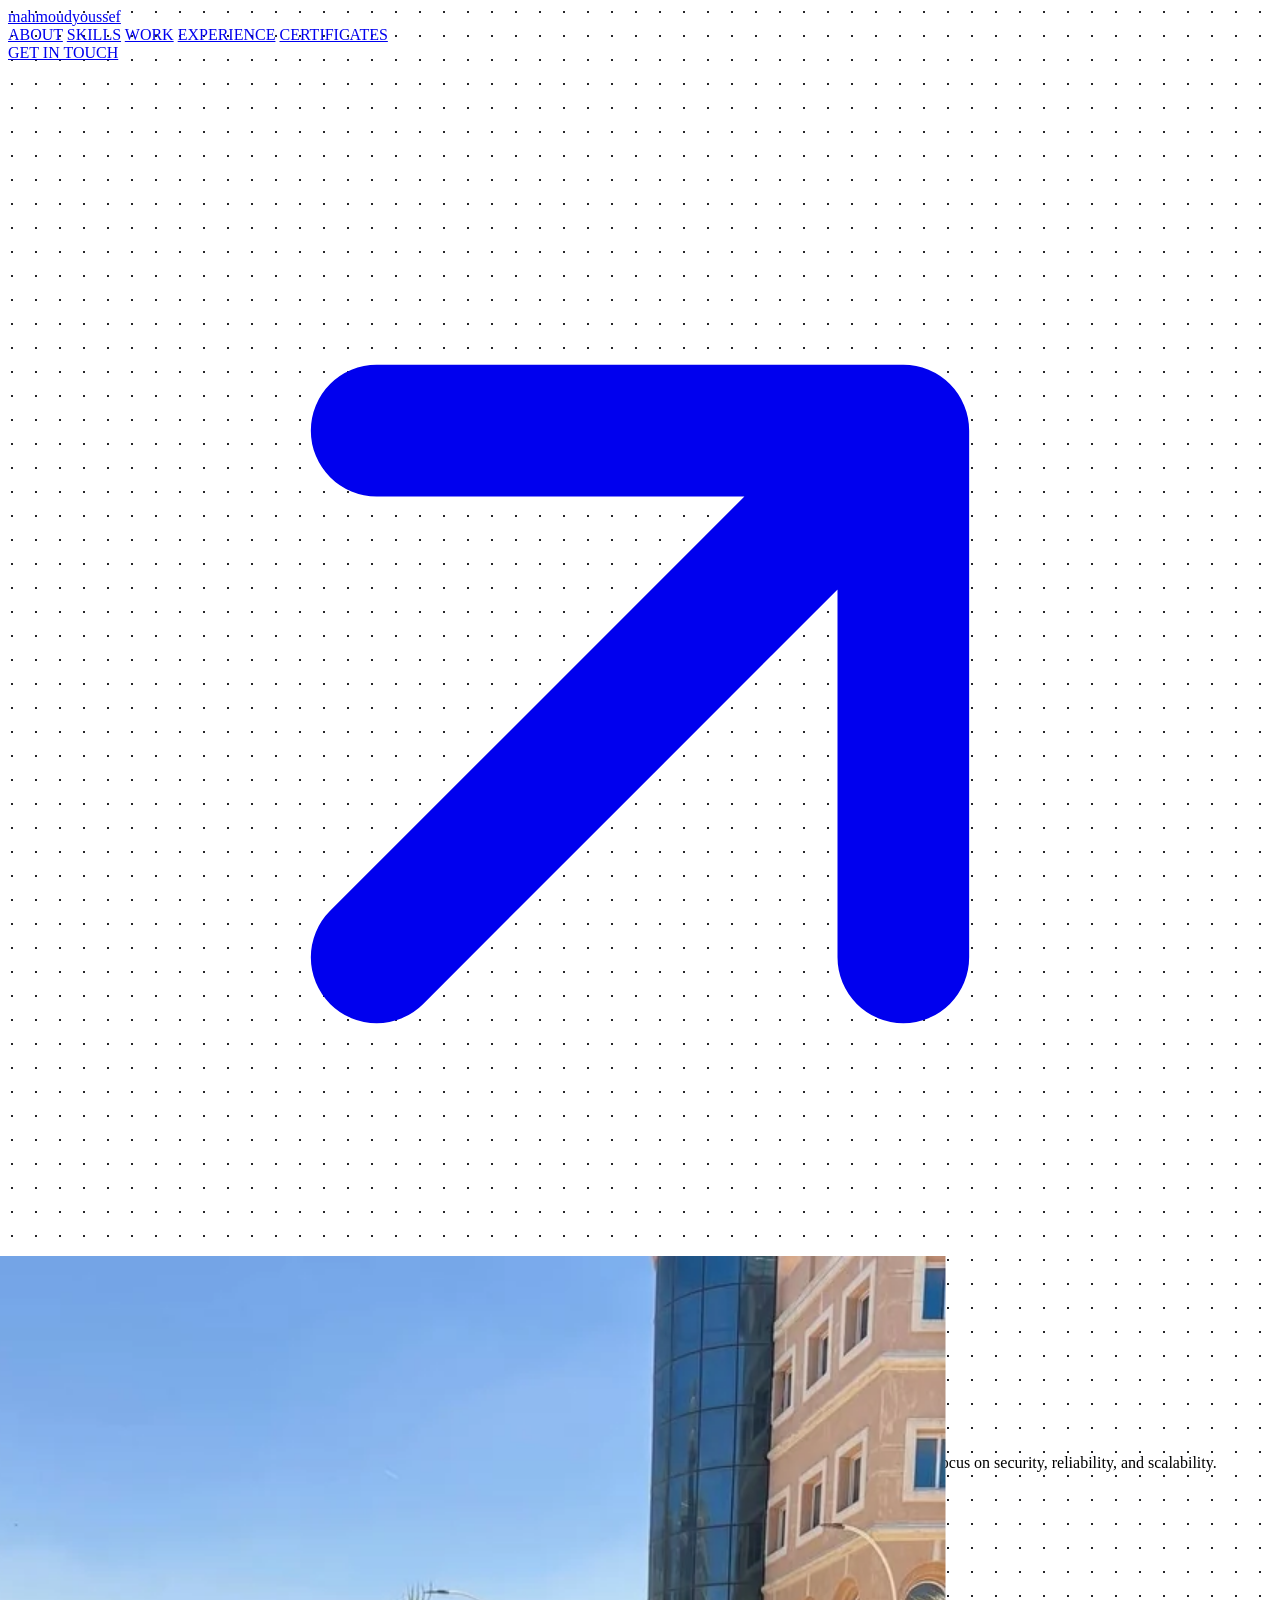
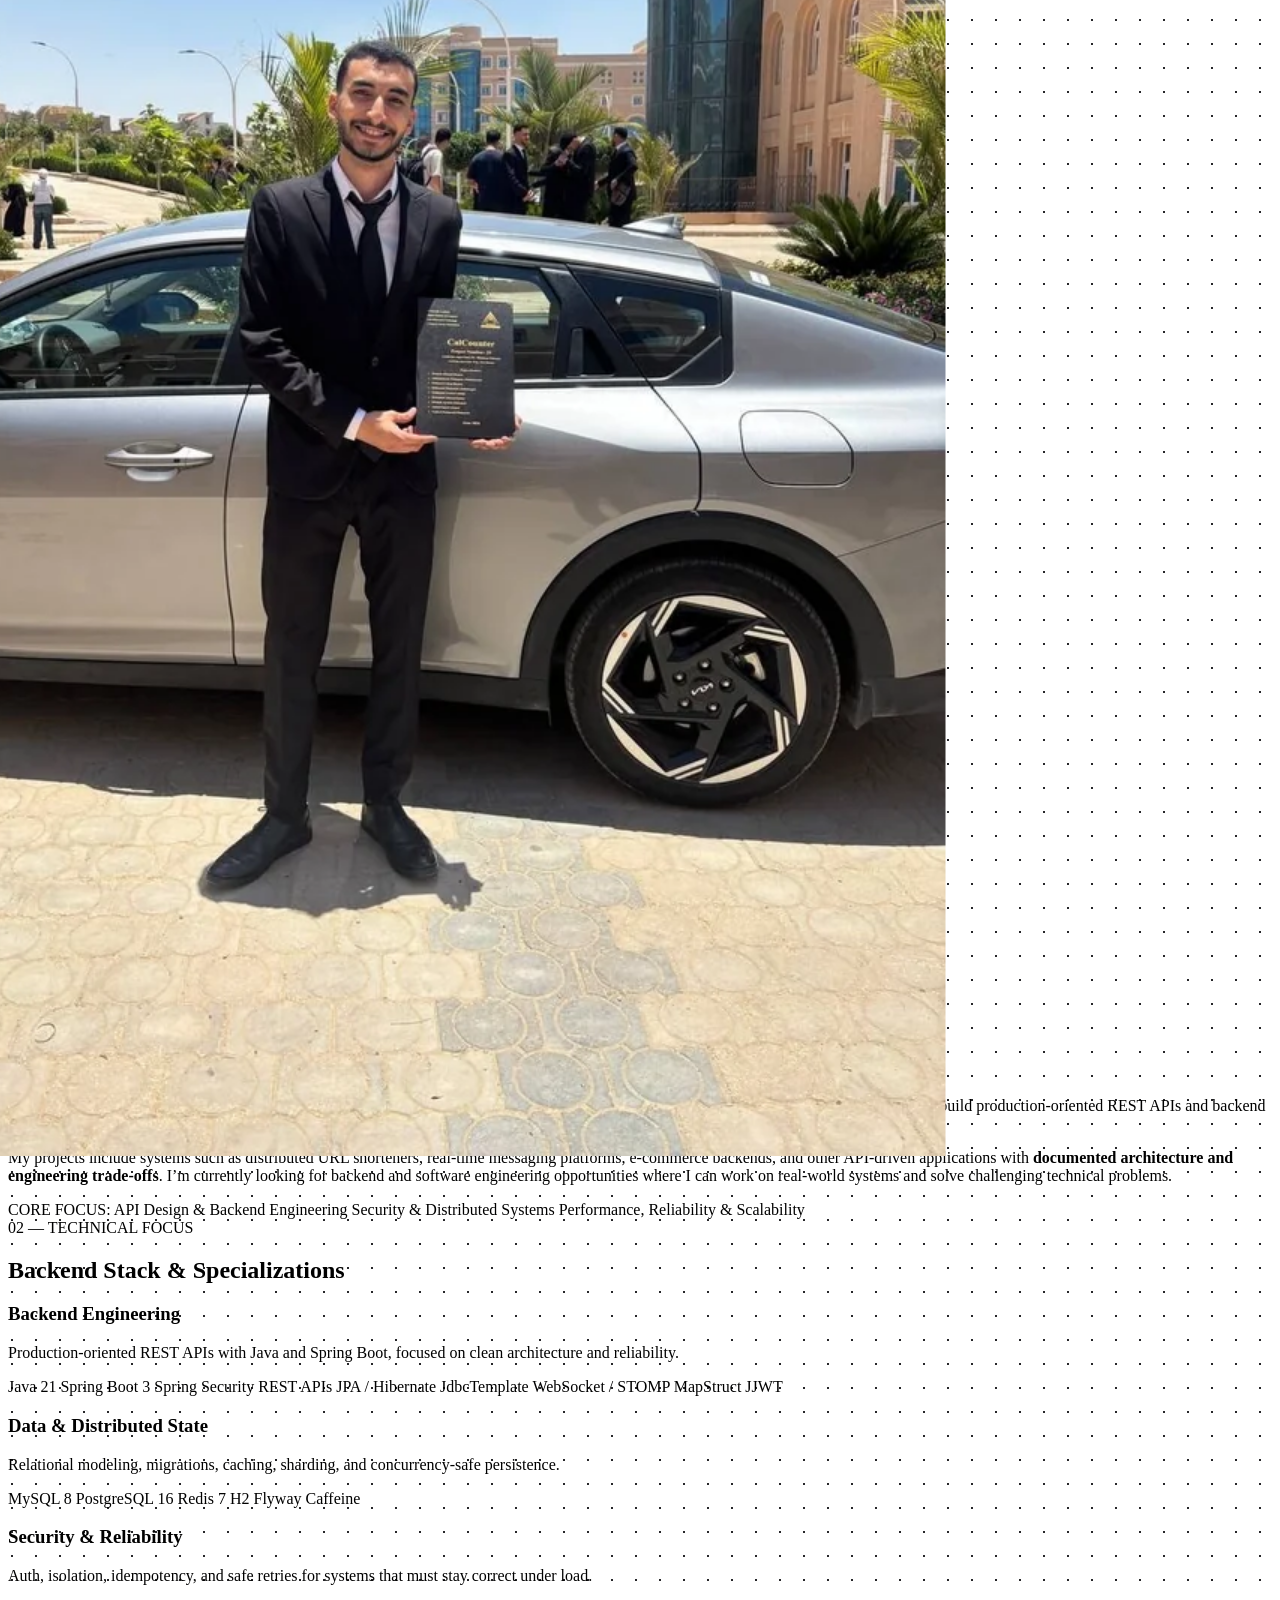
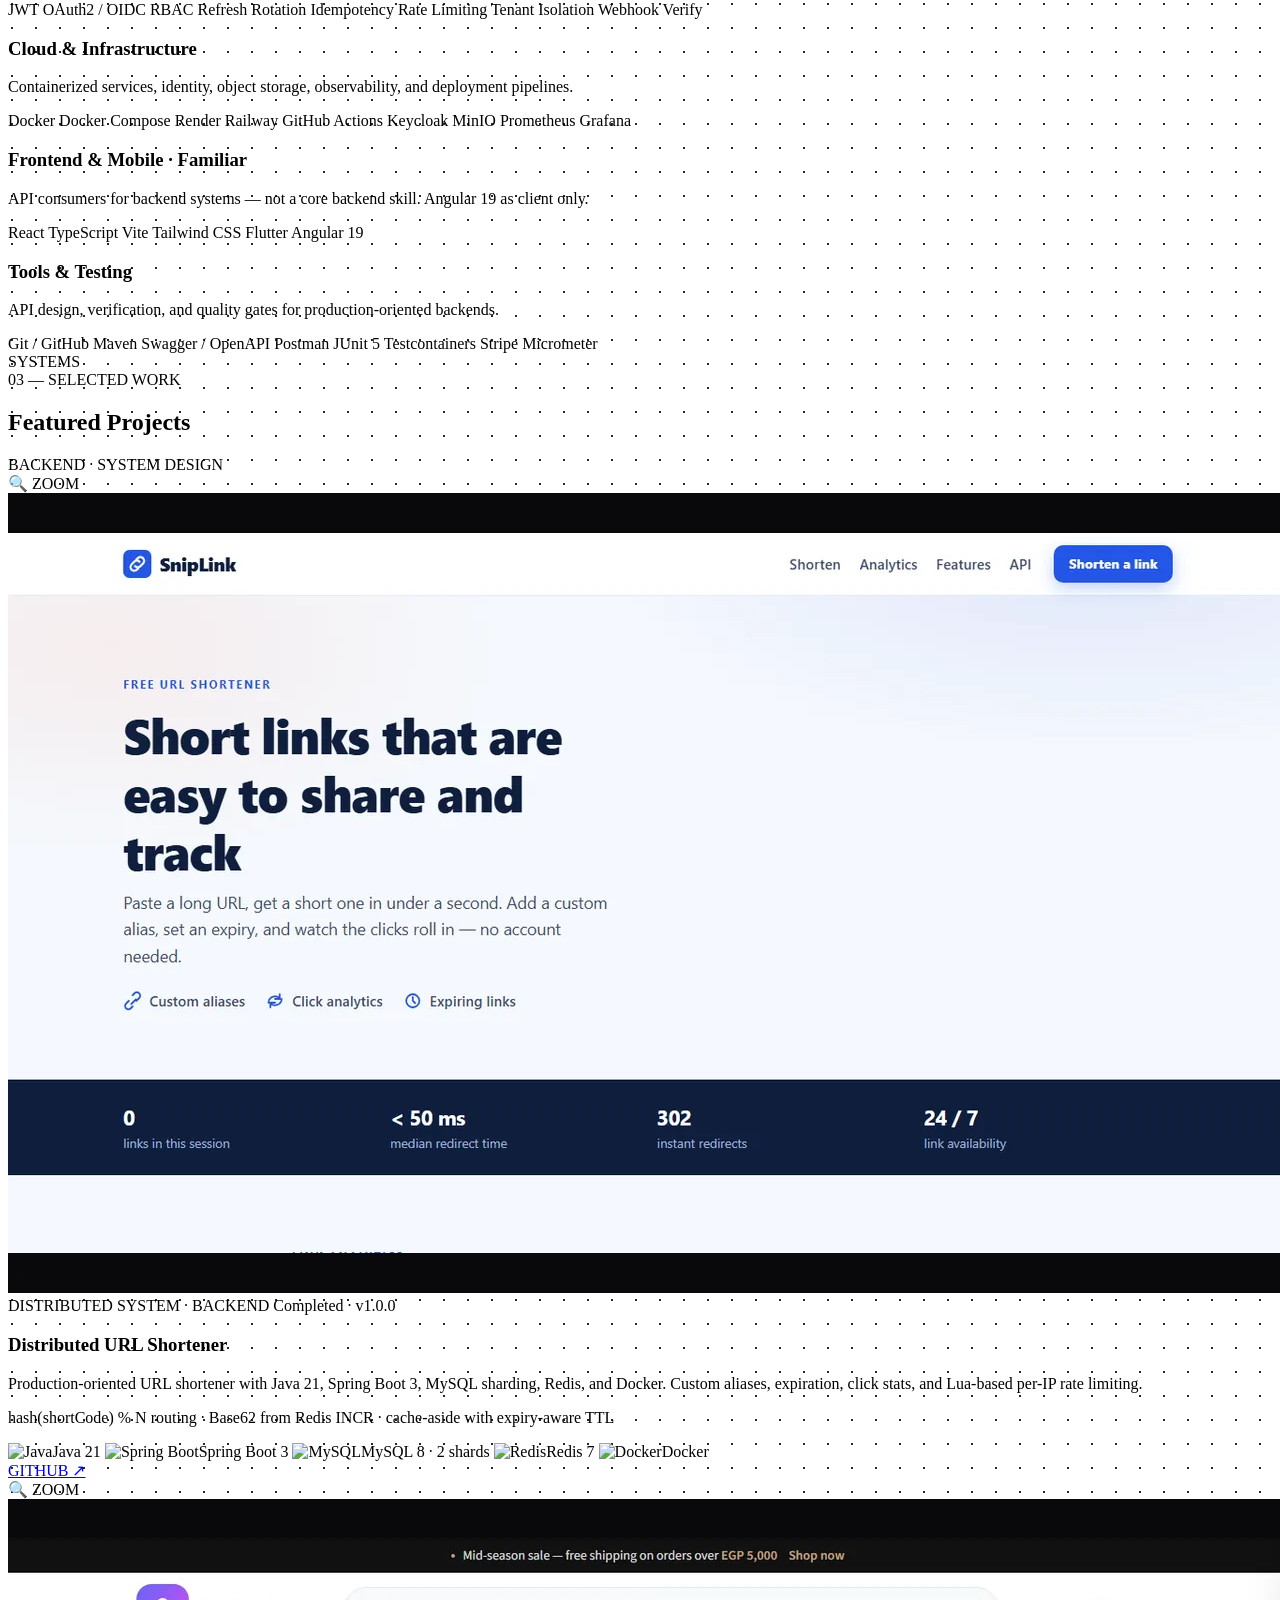
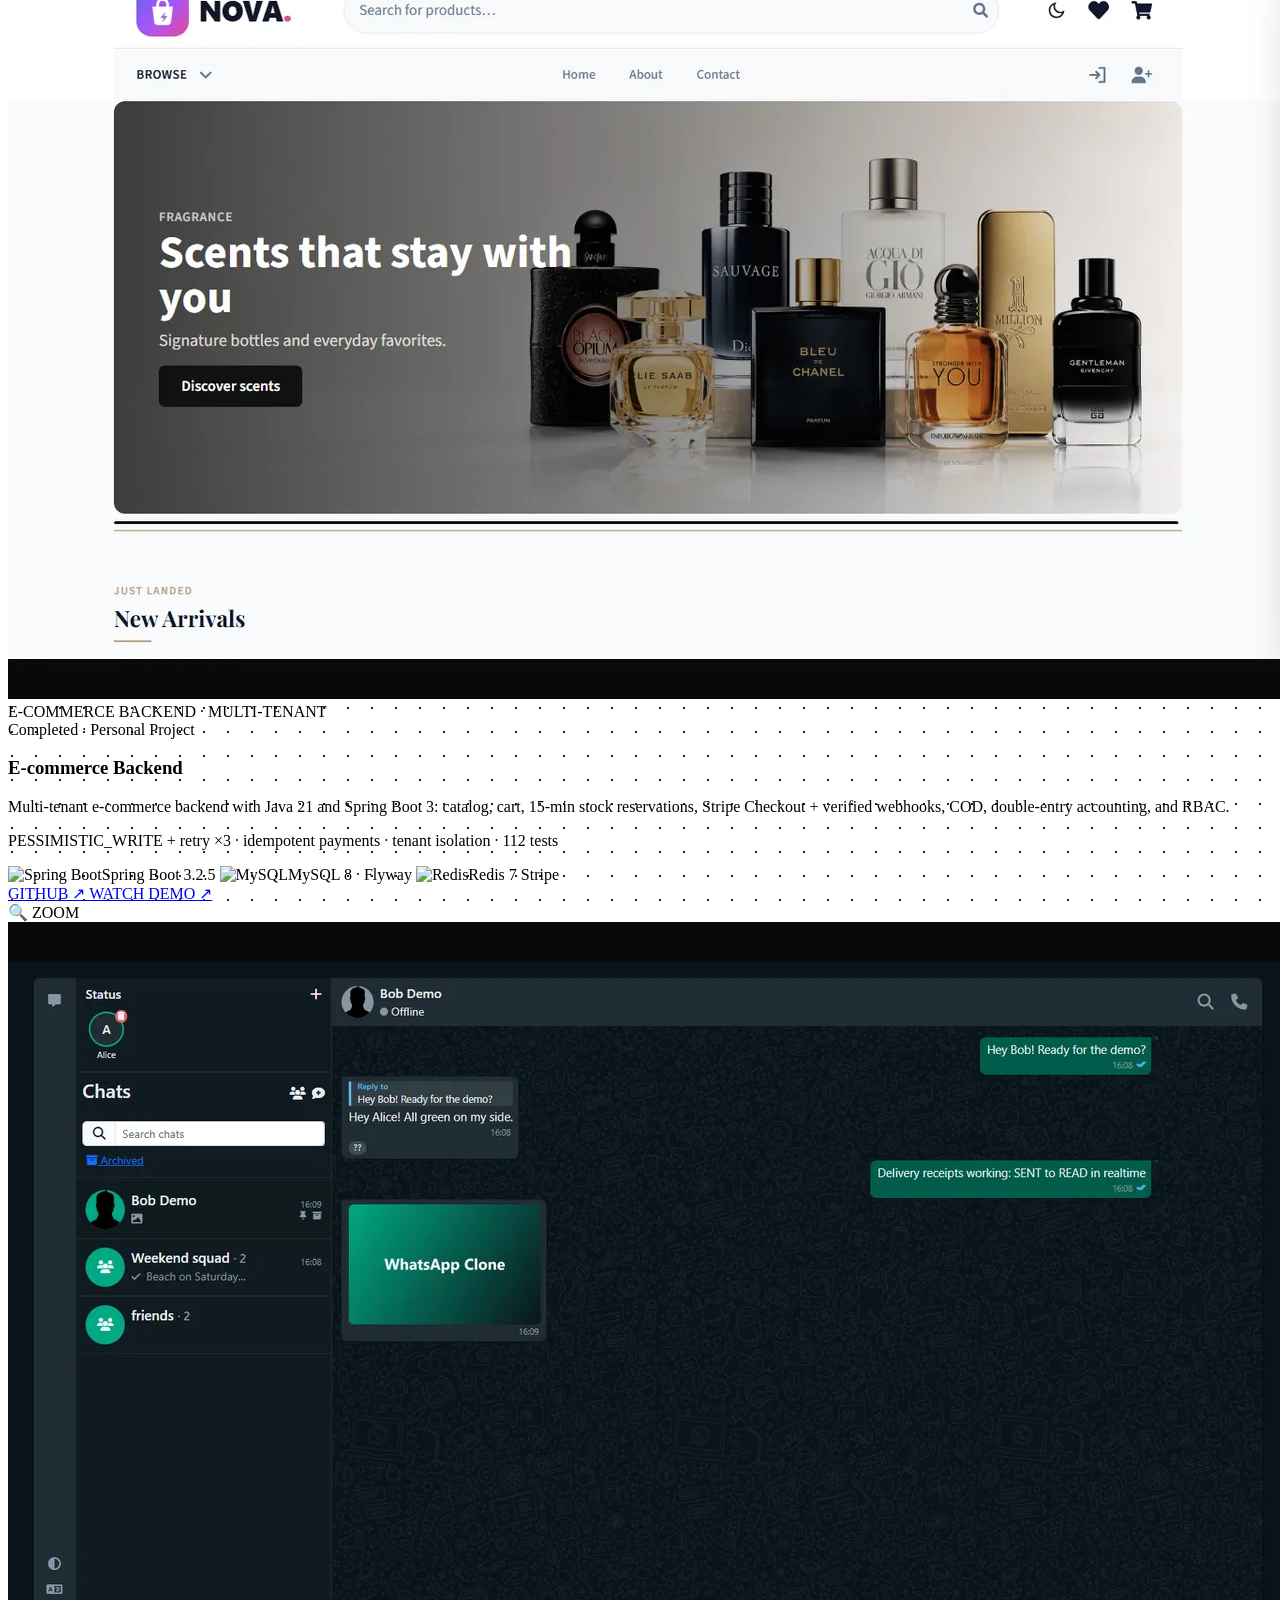
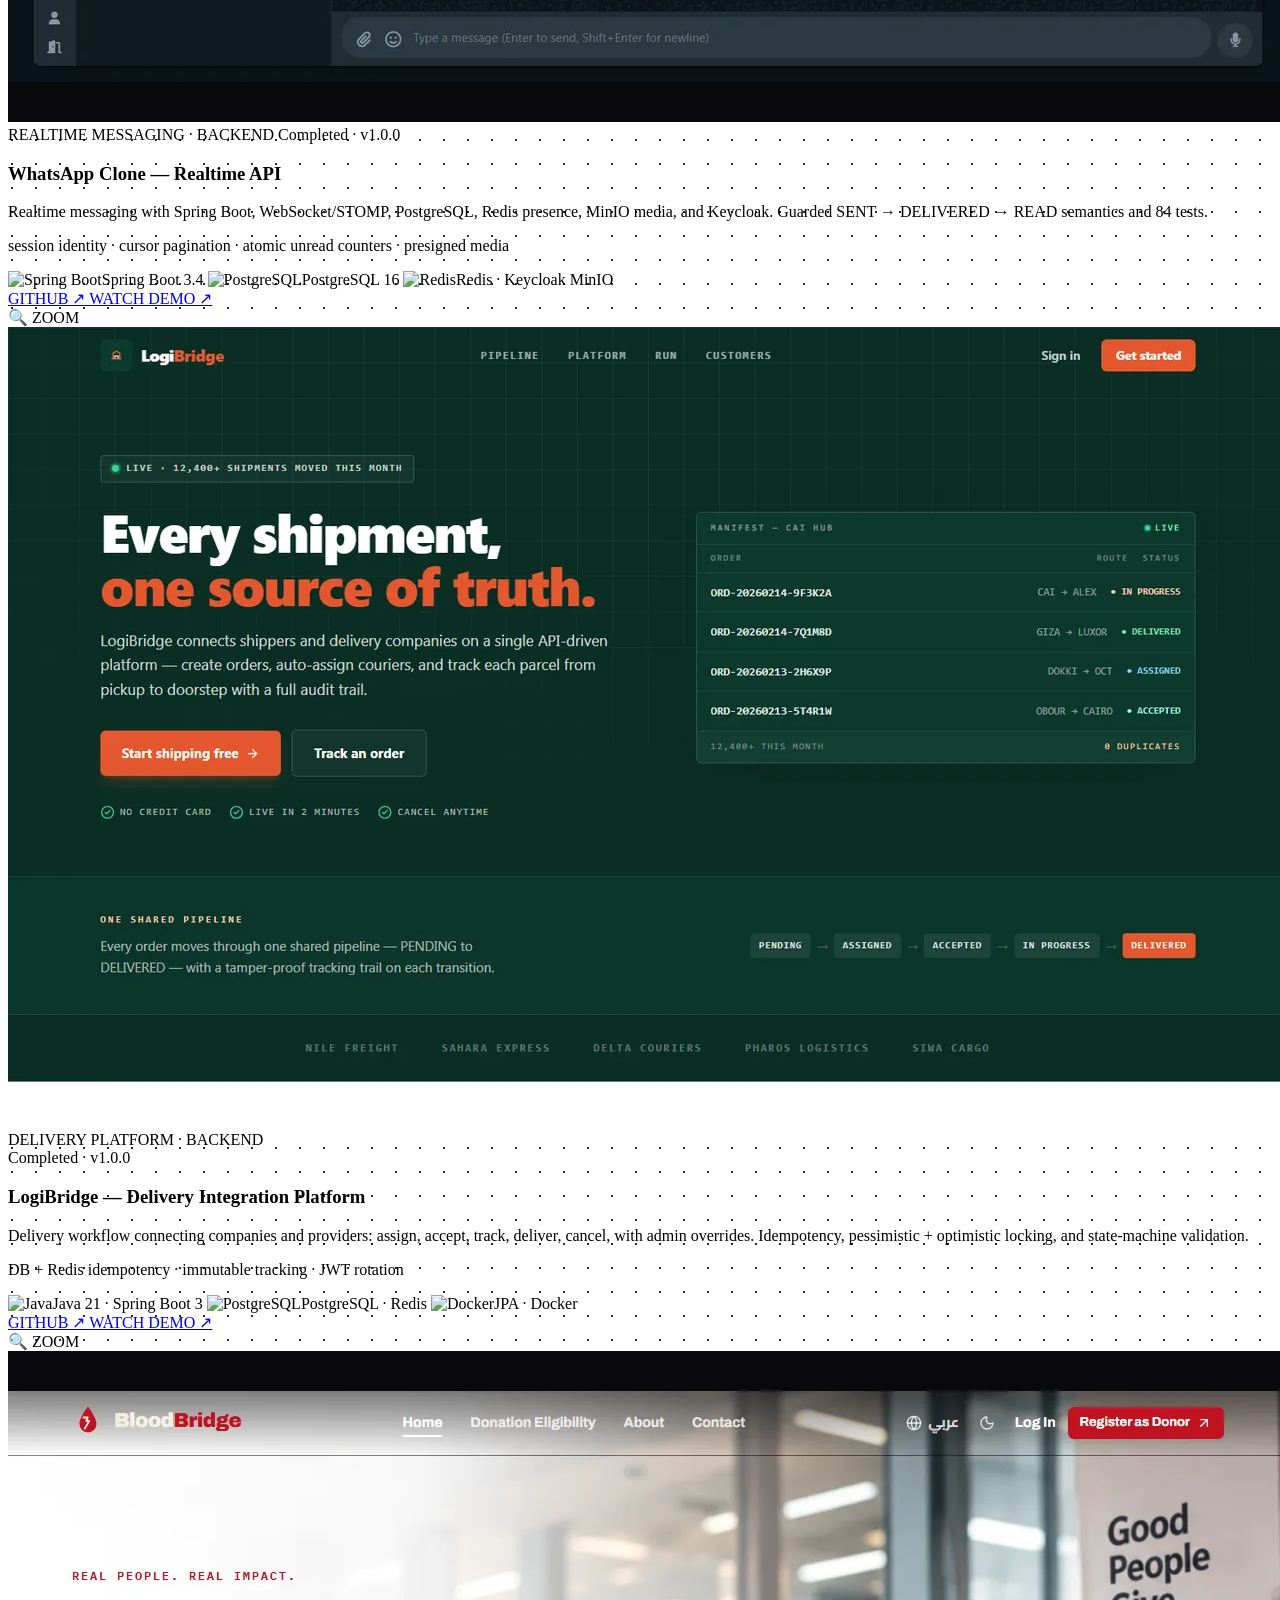
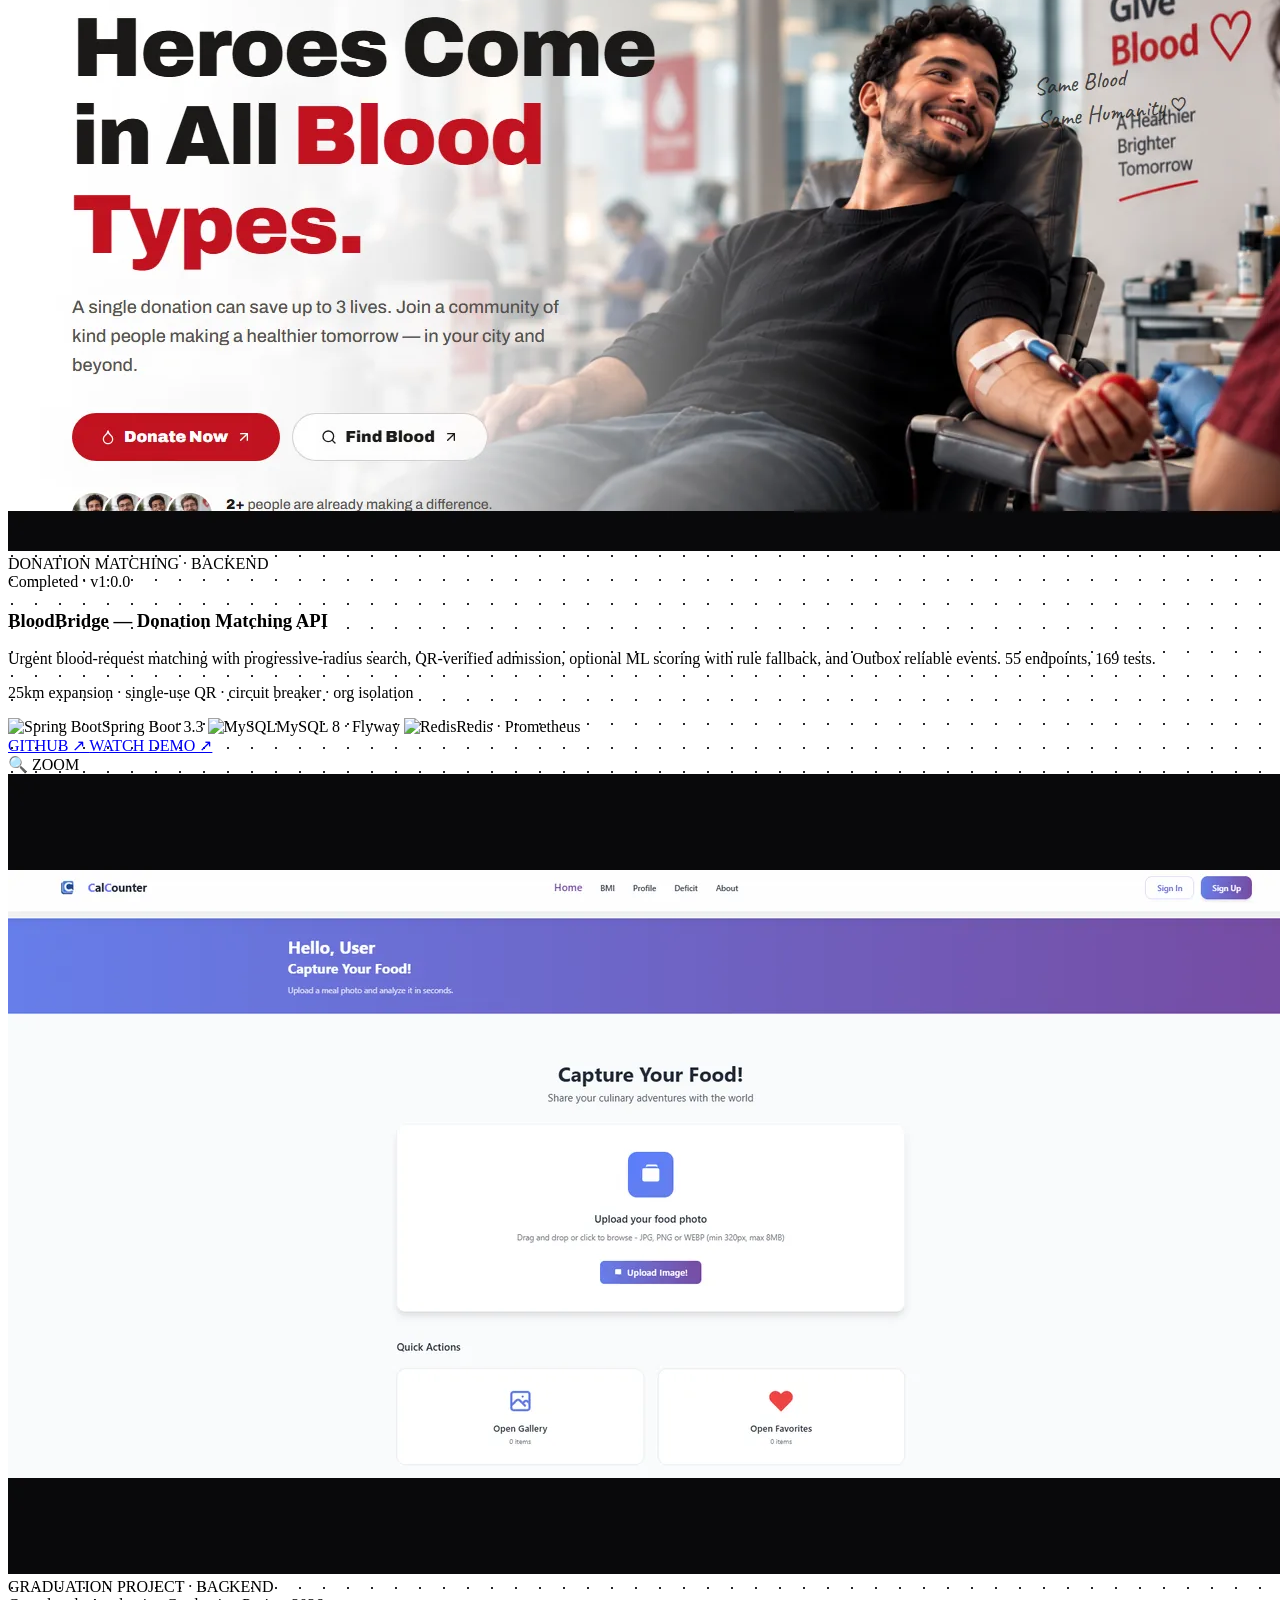
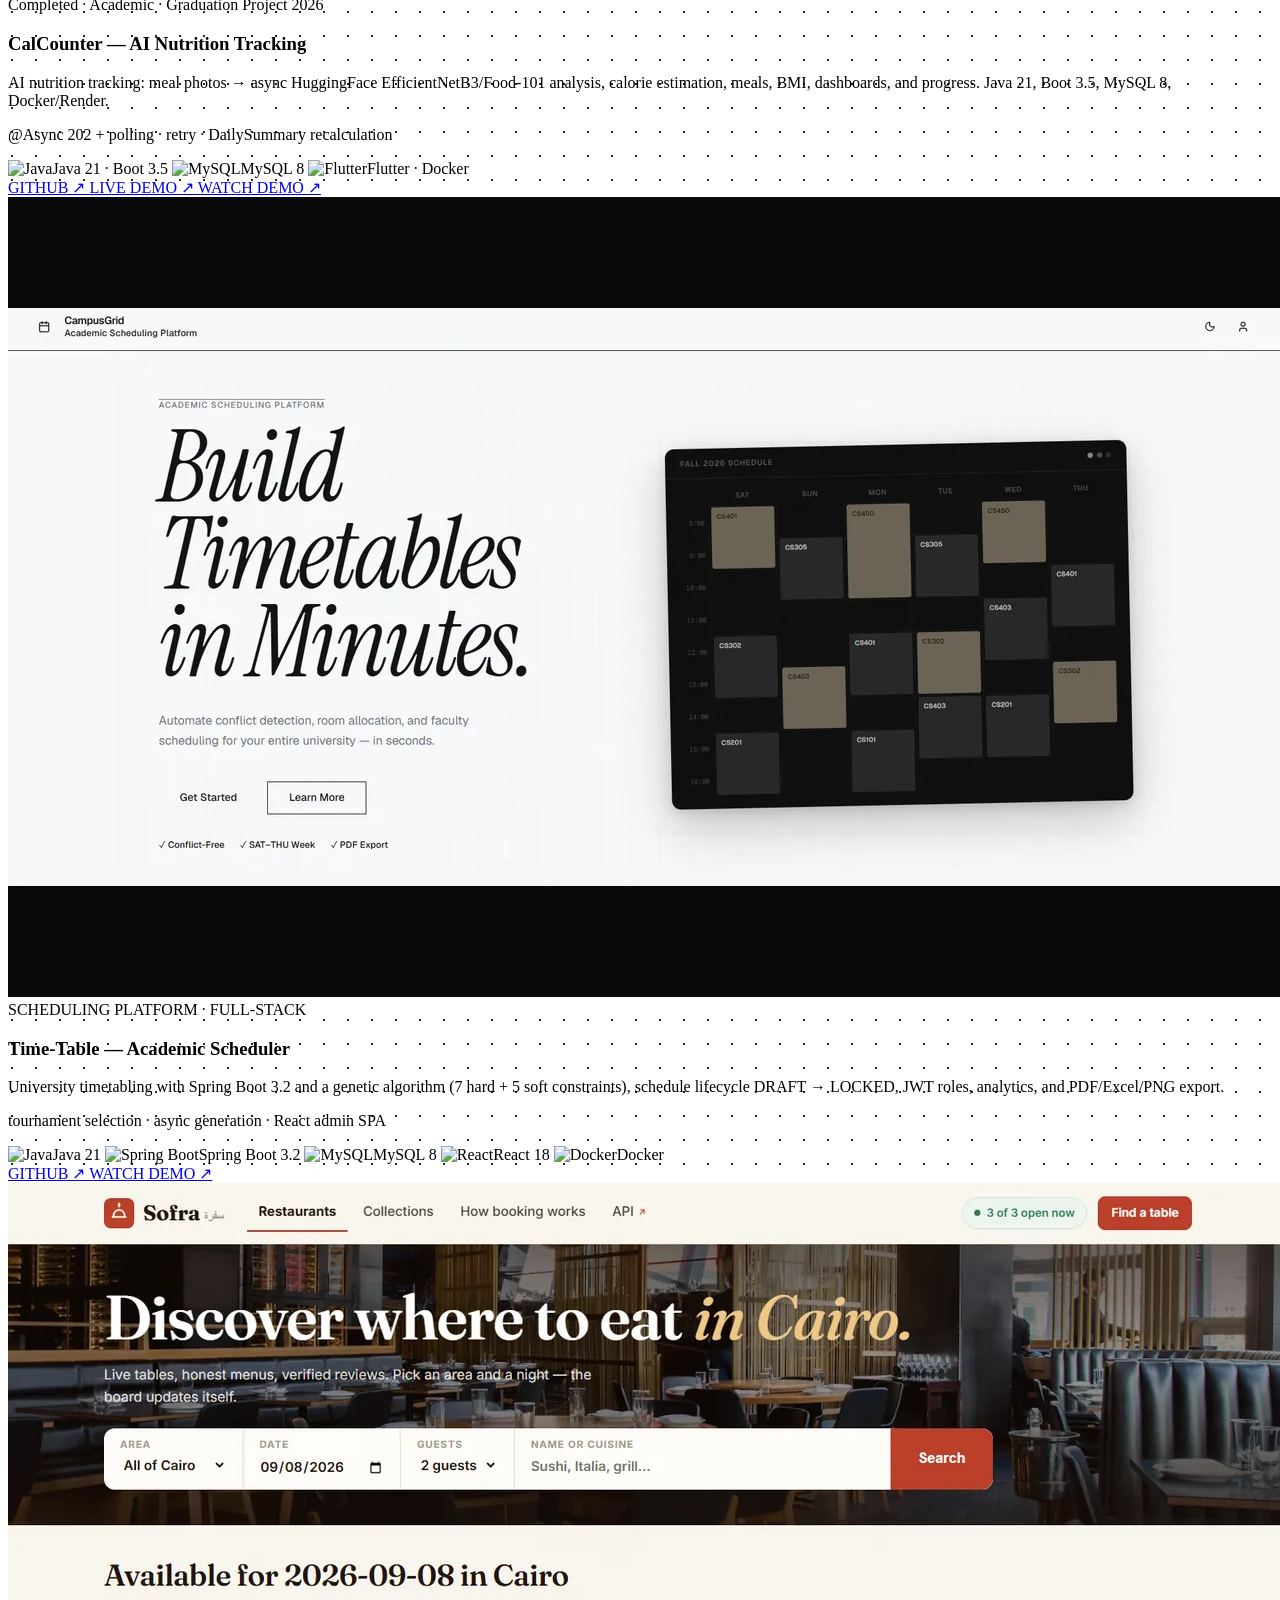
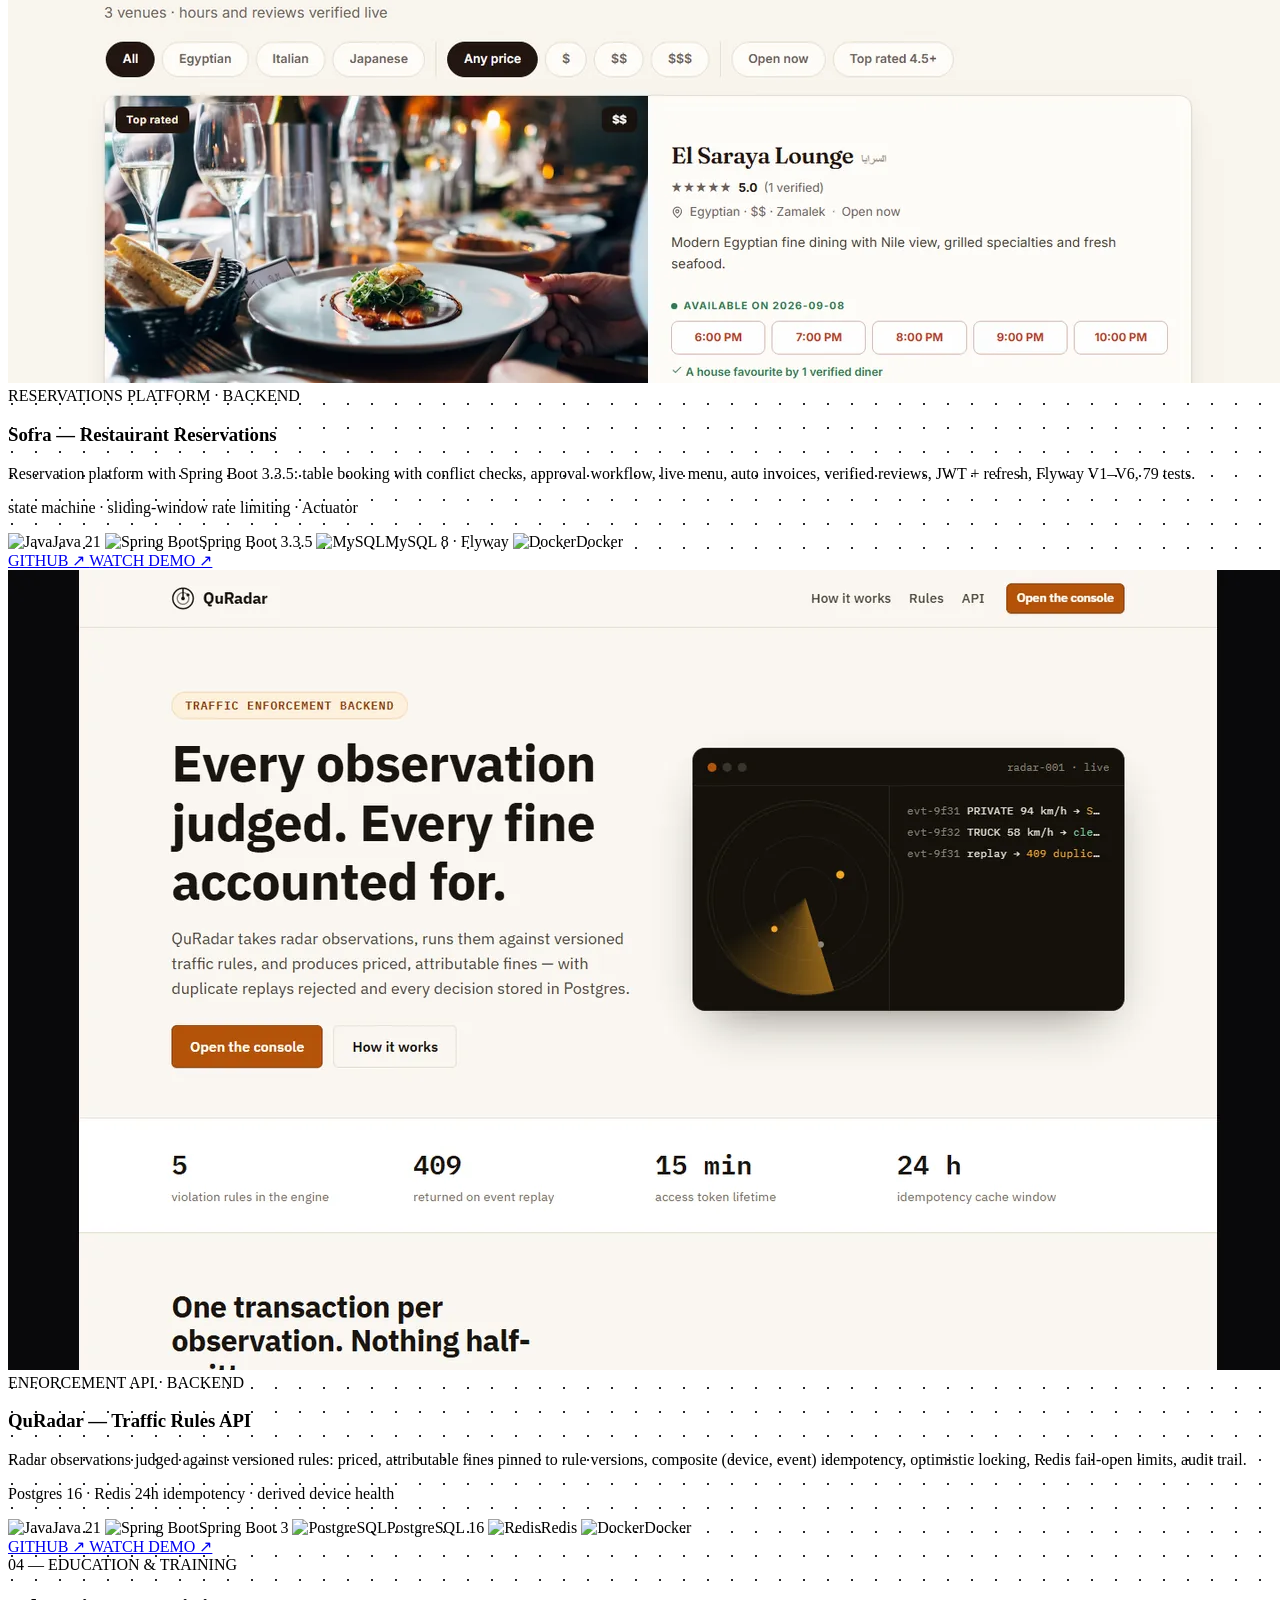
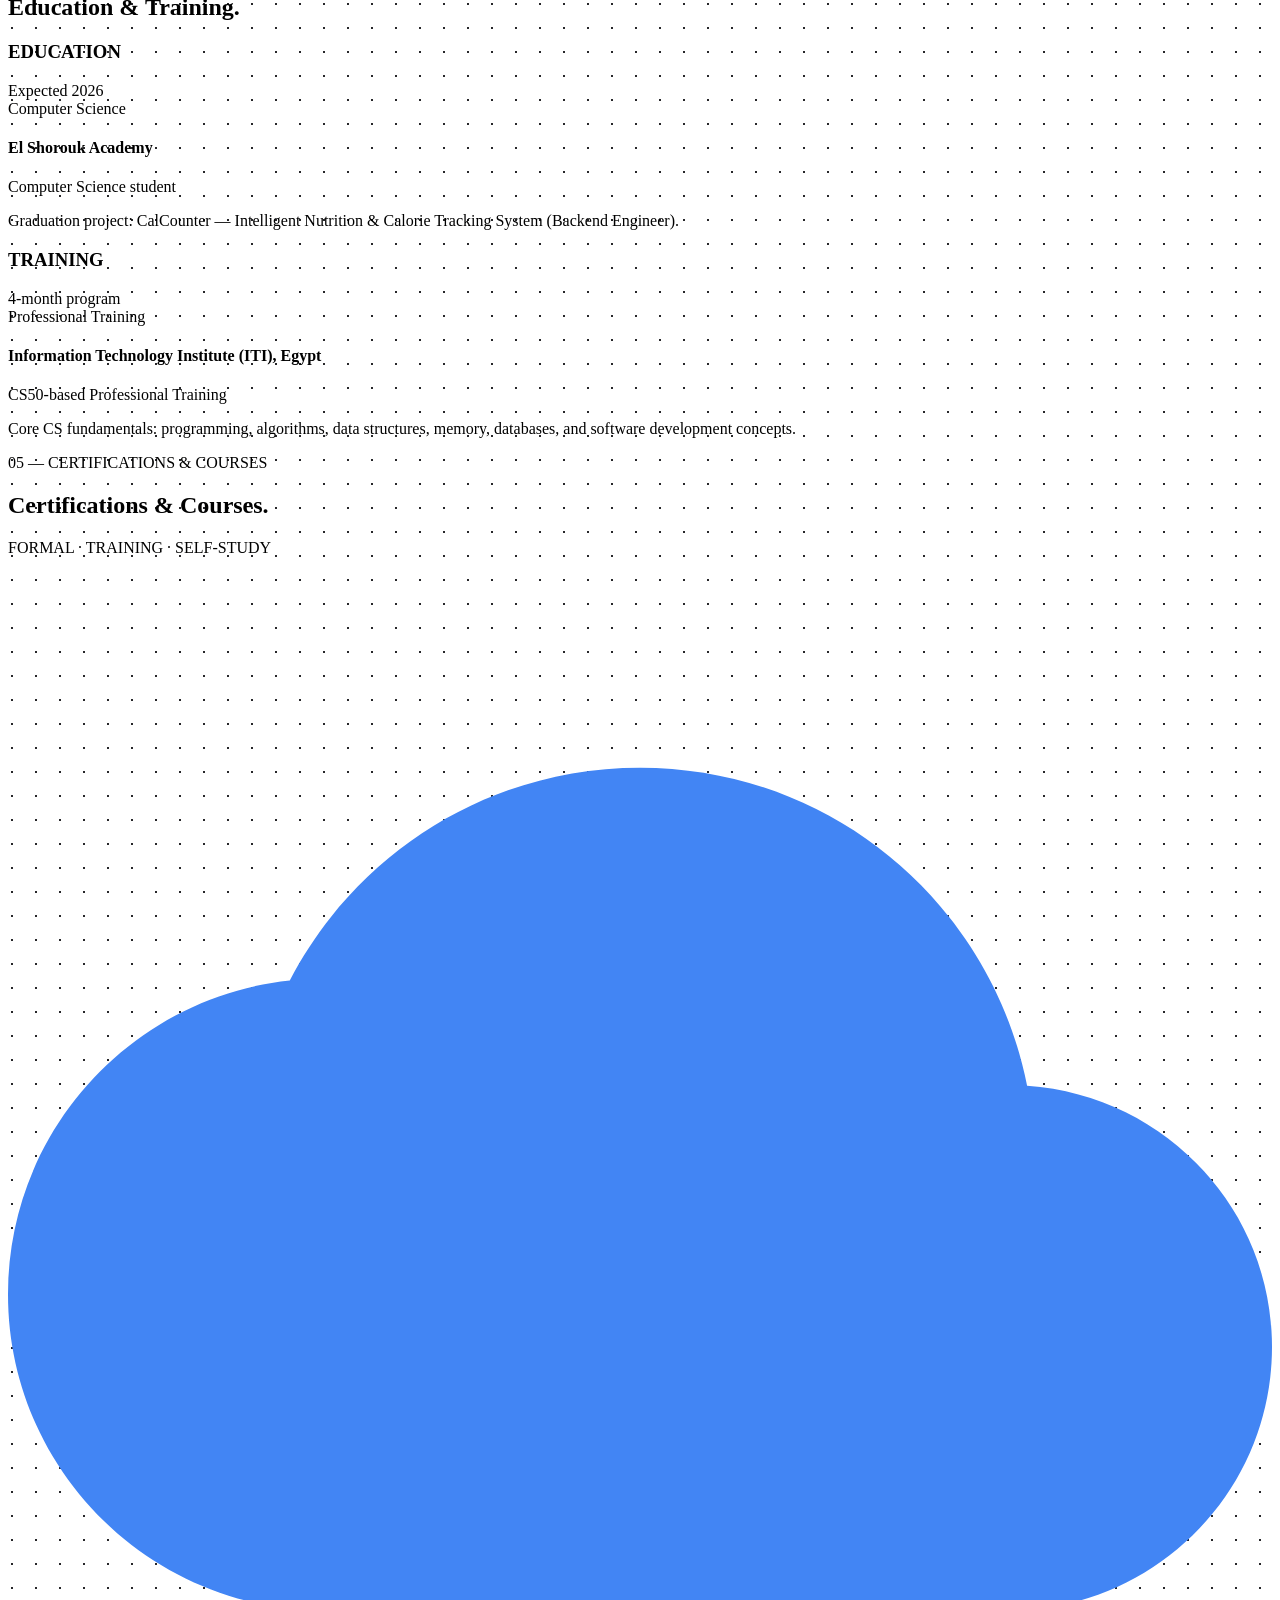
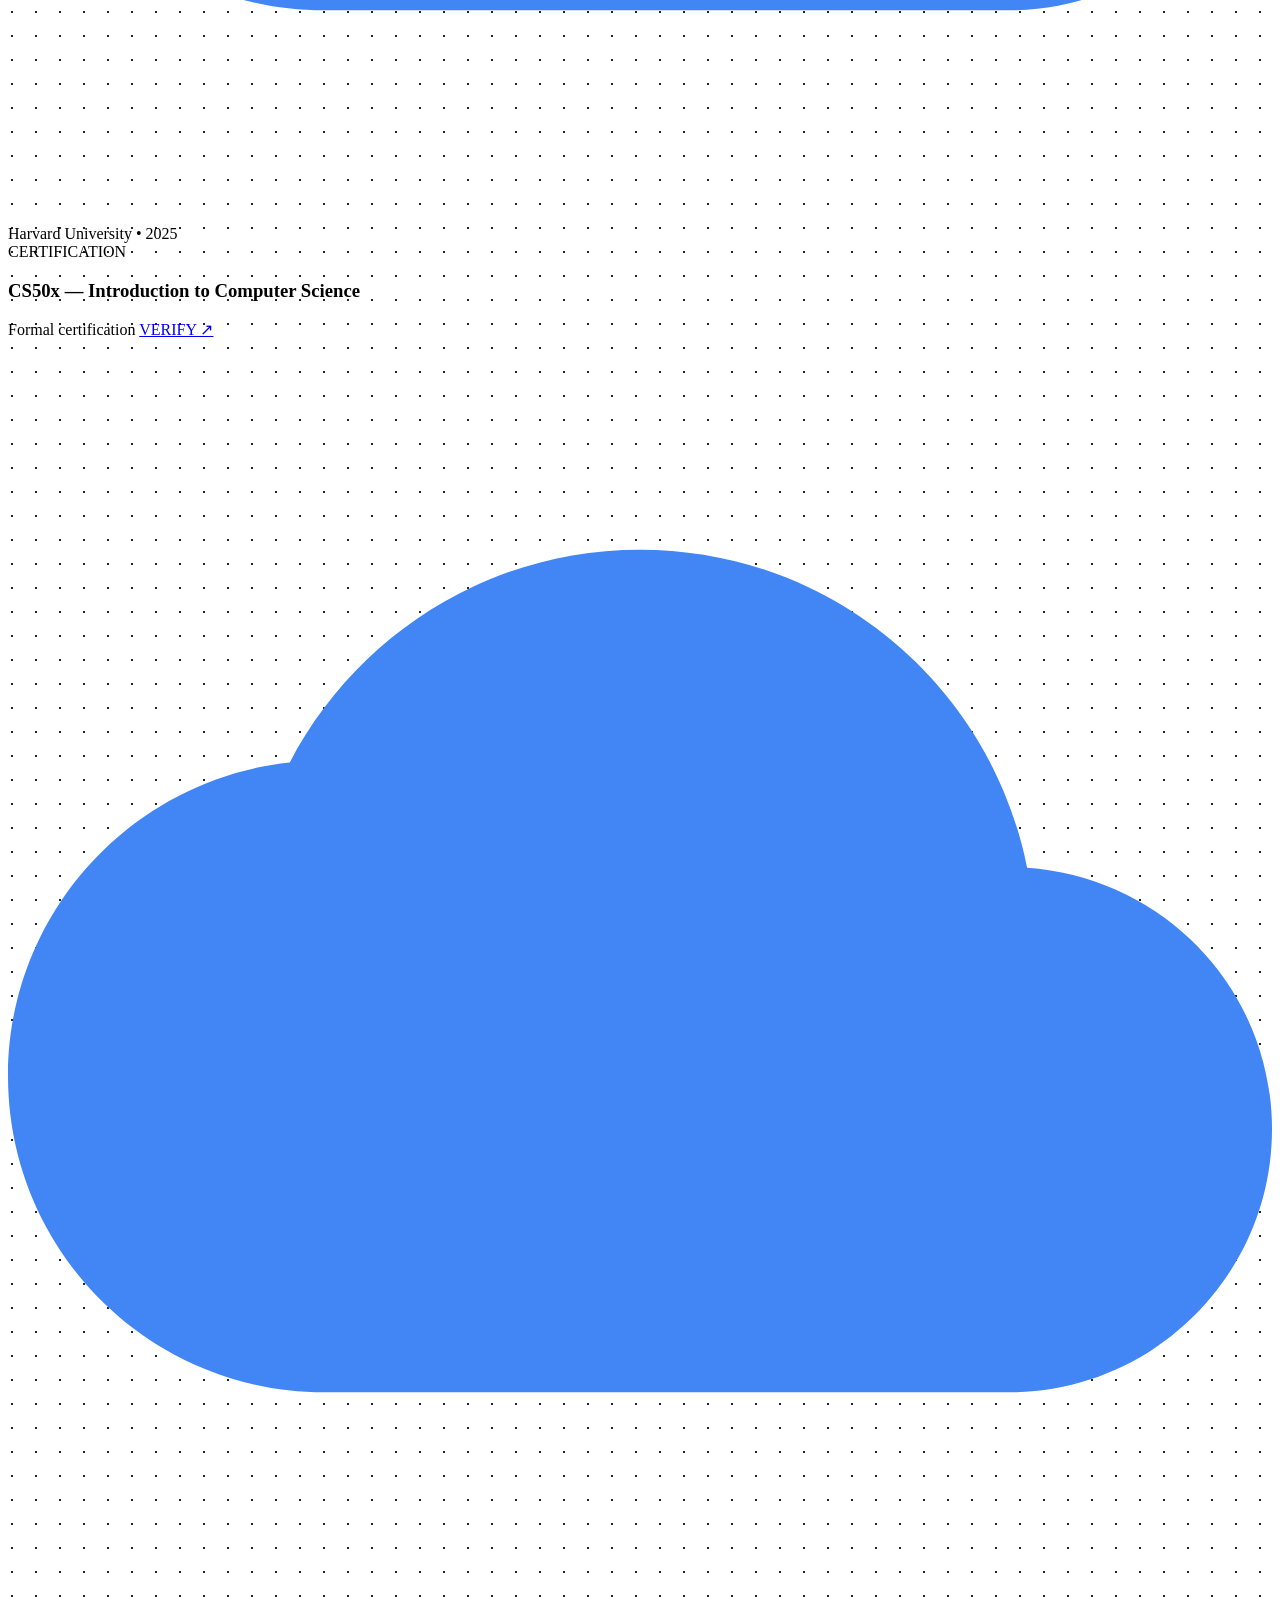
==== index.html @ 2e77c8e5 "Fix GitHub username: -dev does not exist, use -web everywhere Profile button and all 3 stats cards p" ====
<!DOCTYPE html>
<html lang="en" class="scroll-smooth">

<head>
    <meta charset="UTF-8">
    <meta name="viewport" content="width=device-width, initial-scale=1.0">
    <title>Mahmoud Youssef — Backend Software Engineer</title>

    <!-- Preconnect CDN -->
    <link rel="preconnect" href="https://cdn.tailwindcss.com">
    <link rel="preconnect" href="https://fonts.googleapis.com">
    <link rel="preconnect" href="https://fonts.gstatic.com" crossorigin>
    <link rel="preconnect" href="https://cdn.jsdelivr.net" crossorigin>

    <!-- Fonts Google: Plus Jakarta Sans & Space Mono -->
    <link rel="preload"
        href="https://fonts.googleapis.com/css2?family=Plus+Jakarta+Sans:wght@300;400;500;600;700&family=Space+Mono:wght@400;700&display=swap"
        as="style" onload="this.onload=null;this.rel='stylesheet'">
    <noscript>
        <link
            href="https://fonts.googleapis.com/css2?family=Plus+Jakarta+Sans:wght@300;400;500;600;700&family=Space+Mono:wght@400;700&display=swap"
            rel="stylesheet">
    </noscript>

    <!-- SEO Meta Tags -->
    <meta name="description"
        content="Portfolio of Mahmoud Youssef, a Backend Software Engineer specializing in Java, Spring Boot, REST APIs, security, caching, and distributed systems. Based in Cairo, Egypt.">
    <meta name="keywords"
        content="Mahmoud Youssef, Backend Software Engineer, Java, Spring Boot, REST APIs, MySQL, Redis, Docker, Portfolio">
    <meta name="author" content="Mahmoud Youssef">
    <meta property="og:title" content="Mahmoud Youssef — Backend Software Engineer">
    <meta property="og:description"
        content="Building scalable backend systems and reliable digital products.">
    <meta property="og:type" content="website">

    <!-- Open Graph / Social Media Meta Tags -->
    <meta property="og:title" content="Mahmoud Youssef — Backend Software Engineer">
    <meta property="og:description"
        content="Building scalable backend systems and reliable digital products.">
    <meta property="og:type" content="website">

    <!-- Structured Data (JSON-LD) for Person -->
    <script type="application/ld+json">
    {
      "@context": "https://schema.org/",
      "@type": "Person",
      "name": "Mahmoud Youssef",
      "jobTitle": "Backend Software Engineer",
      "address": {
        "@type": "PostalAddress",
        "addressLocality": "Cairo",
        "addressCountry": "EG"
      }
    }
    </script>

    <!-- Favicon Pill Navbar -->
    <link rel="icon"
        href="data:image/svg+xml,<svg xmlns=%22http://www.w3.org/2000/svg%22 viewBox=%220 0 100 100%22><rect width=%22100%22 height=%22100%22 rx=%2250%22 fill=%22%230a0a0a%22/><circle cx=%2250%22 cy=%2250%22 r=%2225%22 fill=%22%23ffffff%22/></svg>">

    <!-- Tailwind CSS CDN -->
    <script src="https://cdn.tailwindcss.com"></script>

    <!-- Remixicon CDN -->
    <link rel="preload" href="https://cdn.jsdelivr.net/npm/remixicon@3.5.0/fonts/remixicon.css" as="style"
        onload="this.onload=null;this.rel='stylesheet'">
    <noscript>
        <link href="https://cdn.jsdelivr.net/npm/remixicon@3.5.0/fonts/remixicon.css" rel="stylesheet">
    </noscript>

    <script>
        tailwind.config = {
            theme: {
                extend: {
                    fontFamily: {
                        sans: ['Plus Jakarta Sans', 'sans-serif'],
                        mono: ['Space Mono', 'monospace'],
                    },
                    colors: {
                        mono: {
                            bg: '#000000',
                            card: '#09090b',
                            border: '#27272a',
                            subtle: '#18181b',
                            muted: '#a1a1aa',
                            light: '#f4f4f5'
                        }
                    }
                }
            }
        }
    </script>

    <style>
        .bg-dot-grid {
            background-image: radial-gradient(#27272a 1px, transparent 1px);
            background-size: 24px 24px;
        }

        .glow-white {
            box-shadow: 0 0 30px -5px rgba(255, 255, 255, 0.05);
        }
    </style>

    <!-- SCRIPT ALPINE.JS -->
    <script defer src="https://cdn.jsdelivr.net/npm/alpinejs@3.x.x/dist/cdn.min.js"></script>

</head>

<body
    class="bg-mono-bg text-mono-muted font-sans antialiased bg-dot-grid min-h-screen selection:bg-white selection:text-black">

    <!-- 1. FLOATING NAVBAR -->
    <div class="fixed top-5 inset-x-0 z-50 flex justify-center px-4" x-data="{ open: false }">
        <nav
            class="w-full max-w-3xl bg-mono-card/90 backdrop-blur-md border border-mono-border/80 rounded-full px-5 py-2.5 flex items-center justify-between shadow-2xl transition-all duration-300 hover:border-mono-muted/40">

            <!-- Brand Logo -->
            <a href="#" class="text-white font-semibold tracking-tight text-sm hover:opacity-80 transition">
                mahmoud<span class="text-mono-muted">youssef</span>
            </a>

            <!-- Desktop Links -->
            <div class="hidden sm:flex items-center space-x-5 text-xs font-medium tracking-wide">
                <a href="#about" class="nav-link text-mono-muted hover:text-white transition"
                    data-target="about">ABOUT</a>
                <a href="#capabilities" class="nav-link text-mono-muted hover:text-white transition"
                    data-target="capabilities">SKILLS</a>
                <a href="#work" class="nav-link text-mono-muted hover:text-white transition" data-target="work">WORK</a>
                <a href="#experience" class="nav-link text-mono-muted hover:text-white transition"
                    data-target="experience">EXPERIENCE</a>
                <a href="#certificates" class="nav-link text-mono-muted hover:text-white transition"
                    data-target="certificates">CERTIFICATES</a>
            </div>

            <!-- Bagian Kanan -->
            <div class="flex items-center space-x-3">
                <!-- Tombol CTA Solid -->
                <a href="#contact"
                    class="hidden sm:inline-flex items-center gap-2 text-xs font-medium bg-white text-black px-4 py-1.5 rounded-full hover:bg-slate-200 hover:shadow-[0_0_20px_rgba(255,255,255,0.3)] active:scale-95 transition-all duration-300 shadow-sm group">
                    <span>GET IN TOUCH</span>
                    <svg class="w-3.5 h-3.5 text-black group-hover:translate-x-0.5 group-hover:-translate-y-0.5 transition-transform duration-300"
                        fill="none" stroke="currentColor" stroke-width="2.5" viewBox="0 0 24 24">
                        <path stroke-linecap="round" stroke-linejoin="round" d="M7 17L17 7M17 7H7M17 7v10"></path>
                    </svg>
                </a>

                <!-- Mobile Hamburger Button -->
                <button id="menu-btn" class="sm:hidden text-white focus:outline-none p-1"
                    aria-label="Toggle Navigation Menu">
                    <svg class="w-5 h-5" fill="none" stroke="currentColor" viewBox="0 0 24 24">
                        <path stroke-linecap="round" stroke-linejoin="round" stroke-width="2"
                            d="M4 6h16M4 12h16m-7 6h7"></path>
                    </svg>
                </button>
            </div>
        </nav>

        <!-- Mobile Dropdown Menu -->
        <div id="mobile-menu"
            class="hidden absolute top-16 inset-x-4 bg-mono-card/95 backdrop-blur-lg border border-mono-border rounded-2xl p-5 shadow-2xl sm:hidden flex flex-col space-y-4 text-xs font-medium">
            <a href="#about" class="mobile-link nav-link text-mono-muted hover:text-white transition py-1"
                data-target="about">ABOUT</a>
            <a href="#capabilities" class="mobile-link nav-link text-mono-muted hover:text-white transition py-1"
                data-target="capabilities">SKILLS</a>
            <a href="#work" class="mobile-link nav-link text-mono-muted hover:text-white transition py-1"
                data-target="work">WORK</a>
            <a href="#experience" class="mobile-link nav-link text-mono-muted hover:text-white transition py-1"
                data-target="experience">EXPERIENCE</a>
            <a href="#contact" class="mobile-link nav-link text-mono-muted hover:text-white transition py-1"
                data-target="contact">CONTACT</a>
        </div>
    </div>

    <!-- 2. HERO SECTION -->
    <section class="relative overflow-hidden pt-28 sm:pt-32 pb-20 px-6 max-w-5xl mx-auto min-h-[85vh] flex flex-col justify-center">
        <span aria-hidden="true" class="pointer-events-none select-none absolute inset-x-0 top-6 text-center font-bold tracking-tighter leading-none whitespace-nowrap text-white/[0.04] text-[clamp(4rem,17vw,13rem)]">BACKEND</span>
        <div class="relative grid grid-cols-1 lg:grid-cols-12 gap-10 items-center">

            <!-- Left Info -->
            <div class="lg:col-span-7 space-y-6">

                <!-- Headline -->
                <h1 class="text-4xl sm:text-6xl font-bold text-white tracking-tight leading-[1.08]">
                    Building scalable backend systems & <span
                        class="text-transparent bg-clip-text bg-gradient-to-r from-white via-slate-400 to-mono-muted animate-gradient bg-[length:200%_auto]">reliable digital products.</span>
                </h1>

                <!-- Subheadline -->
                <p class="text-mono-muted text-base sm:text-lg max-w-xl leading-relaxed font-normal">
                    Hi, I’m <strong class="text-white font-medium">Mahmoud Youssef</strong>. A Backend Software
                    Engineer focused on Java and Spring Boot — building production-oriented REST APIs with a focus
                    on security, reliability, and scalability.
                </p>

                <!-- Action Buttons -->
                <div class="flex flex-wrap gap-3 pt-2 font-medium text-xs tracking-wide">
                    <a href="#work"
                        class="group px-6 py-3 bg-white text-black font-semibold rounded-xl hover:bg-slate-200 transition-all duration-300 shadow-lg shadow-white/5 flex items-center gap-2"
                        aria-label="View Projects Section">
                        <span>VIEW PROJECTS</span>
                        <span class="group-hover:translate-x-1 transition-transform duration-300">→</span>
                    </a>
                    <a href="#contact"
                        class="px-6 py-3 bg-mono-card border border-mono-border text-white rounded-xl hover:bg-mono-subtle hover:border-mono-muted/50 transition-all duration-300"
                        aria-label="Get in Touch Section">
                        GET IN TOUCH
                    </a>
                </div>
            </div>

            <!-- Right: Photo Card -->
            <div class="lg:col-span-5 flex justify-center">
                <div
                    class="w-full max-w-[400px] bg-mono-card/90 backdrop-blur-sm border border-mono-border/80 rounded-2xl overflow-hidden glow-white relative group h-[400px] flex flex-col justify-end p-6 hover:border-mono-muted/50 transition-all duration-500 rotate-2 hover:rotate-0 shadow-2xl">

                    <!-- Background Image -->
                    <div class="absolute inset-0 z-0">
                        <img src="img/profil.webp"
                            alt="Mahmoud Youssef - Backend Software Engineer from Cairo"
                            title="Mahmoud Youssef Portfolio Profile Picture"
                            style="object-position: 50% 20%; transform: scale(1.5);"
                            class="w-full h-full object-cover grayscale group-hover:grayscale-0 group-hover:scale-[1.6] transition-all duration-700">
                        <div class="absolute inset-0 bg-gradient-to-t from-black via-black/40 to-transparent"></div>
                    </div>

                    <!-- Content Overlay -->
                    <div class="relative z-10 space-y-2">
                        <div class="flex items-center gap-2 font-mono text-xs">
                            <span class="text-white font-bold tracking-wider">MAHMOUD YOUSSEF</span>
                        </div>
                        <p class="text-mono-muted text-xs font-sans">
                            Backend Software Engineer based in Cairo, Egypt.
                        </p>
                    </div>

                </div>
            </div>

        </div>
    </section>

    <!-- 3. ABOUT SECTION -->
    <section id="about" class="scroll-mt-24 py-20 px-6 max-w-5xl mx-auto border-t border-white/10">

        <!-- Section Header -->
        <div class="flex flex-col md:flex-row md:items-start justify-between mb-10 gap-4">
            <div>
                <span class="text-xs font-mono tracking-[0.25em] text-mono-muted uppercase block mb-3">01 — ABOUT</span>
                <h2 class="text-2xl sm:text-3xl font-bold text-white tracking-tight leading-snug max-w-2xl">
                    Backend engineering focused on reliability, security, and scalability.
                </h2>
            </div>
            <!-- Lokasi -->
            <div class="font-mono text-xs text-mono-muted md:text-right pt-1">
                Based in Cairo, EG
            </div>
        </div>

        <!-- Two Columns Description -->
        <div class="grid grid-cols-1 md:grid-cols-2 gap-8 text-mono-muted leading-relaxed text-base font-normal mb-8">
            <p>
                I’m <strong class="text-white font-medium">Mahmoud Youssef</strong>, a Backend Software Engineer
                focused on building reliable and scalable backend systems with <strong
                    class="text-white font-medium">Java and Spring Boot</strong>. I build production-oriented REST
                APIs and backend platforms, with hands-on work in authentication, security, caching, concurrency,
                idempotency, distributed systems, and asynchronous processing.
            </p>
            <p>
                My projects include systems such as distributed URL shorteners, real-time messaging platforms,
                e-commerce backends, and other API-driven applications with <strong
                    class="text-white font-medium">documented architecture and engineering trade-offs</strong>. I’m
                currently looking for backend and software engineering opportunities where I can work on real-world
                systems and solve challenging technical problems.
            </p>
        </div>

        <!-- Quick Tech -->
        <div class="pt-6 border-t border-white/5 flex flex-wrap items-center gap-3">
            <span class="text-xs font-mono text-mono-muted uppercase tracking-wider">CORE FOCUS:</span>
            <span
                class="px-2.5 py-1 text-xs font-mono bg-mono-subtle border border-mono-border rounded text-white/80">API
                Design & Backend Engineering</span>
            <span
                class="px-2.5 py-1 text-xs font-mono bg-mono-subtle border border-mono-border rounded text-white/80">Security
                & Distributed Systems</span>
            <span
                class="px-2.5 py-1 text-xs font-mono bg-mono-subtle border border-mono-border rounded text-white/80">Performance,
                Reliability & Scalability</span>
        </div>

    </section>

    <!-- 4. CAPABILITIES SECTION -->
    <section id="capabilities" class="py-20 px-6 max-w-5xl mx-auto border-t border-white/10">
        <!-- Section Header -->
        <div class="mb-12">
            <span class="text-xs font-mono tracking-[0.25em] text-mono-muted uppercase block mb-2">02 —
                TECHNICAL FOCUS</span>
            <h2 class="text-2xl sm:text-3xl font-bold text-white tracking-tight">
                Backend Stack & Specializations
            </h2>
        </div>

        <!-- Grid Container -->
        <div class="grid grid-cols-1 md:grid-cols-2 lg:grid-cols-3 gap-6">

            <!-- Card 1: Backend Engineering -->
            <div
                class="bg-mono-card/60 border border-mono-border rounded-xl p-6 hover:border-white/40 transition-all duration-300 group flex flex-col justify-between">
                <div>
                    <h3 class="text-white font-semibold text-lg mb-2 group-hover:text-white transition">
                        Backend Engineering
                    </h3>
                    <p class="text-mono-muted text-sm leading-relaxed mb-6">
                        Production-oriented REST APIs with Java and Spring Boot, focused on clean architecture and
                        reliability.
                    </p>
                </div>
                <div class="flex flex-wrap gap-2 font-mono text-[11px] items-center">
                    <span class="px-2.5 py-1 bg-mono-subtle border border-mono-border rounded text-mono-muted">Java 21</span>
                    <span class="px-2.5 py-1 bg-mono-subtle border border-mono-border rounded text-mono-muted">Spring Boot 3</span>
                    <span class="px-2.5 py-1 bg-mono-subtle border border-mono-border rounded text-mono-muted">Spring Security</span>
                    <span class="px-2.5 py-1 bg-mono-subtle border border-mono-border rounded text-mono-muted">REST APIs</span>
                    <span class="px-2.5 py-1 bg-mono-subtle border border-mono-border rounded text-mono-muted">JPA / Hibernate</span>
                    <span class="px-2.5 py-1 bg-mono-subtle border border-mono-border rounded text-mono-muted">JdbcTemplate</span>
                    <span class="px-2.5 py-1 bg-mono-subtle border border-mono-border rounded text-mono-muted">WebSocket / STOMP</span>
                    <span class="px-2.5 py-1 bg-mono-subtle border border-mono-border rounded text-mono-muted">MapStruct</span>
                    <span class="px-2.5 py-1 bg-mono-subtle border border-mono-border rounded text-mono-muted">JJWT</span>
                </div>
            </div>

            <!-- Card 2: Data & Distributed State -->
            <div
                class="bg-mono-card/60 border border-mono-border rounded-xl p-6 hover:border-white/40 transition-all duration-300 group flex flex-col justify-between">
                <div>
                    <h3 class="text-white font-semibold text-lg mb-2 group-hover:text-white transition">
                        Data & Distributed State
                    </h3>
                    <p class="text-mono-muted text-sm leading-relaxed mb-6">
                        Relational modeling, migrations, caching, sharding, and concurrency-safe persistence.
                    </p>
                </div>
                <div class="flex flex-wrap gap-2 font-mono text-[11px] items-center">
                    <span class="px-2.5 py-1 bg-mono-subtle border border-mono-border rounded text-mono-muted">MySQL 8</span>
                    <span class="px-2.5 py-1 bg-mono-subtle border border-mono-border rounded text-mono-muted">PostgreSQL 16</span>
                    <span class="px-2.5 py-1 bg-mono-subtle border border-mono-border rounded text-mono-muted">Redis 7</span>
                    <span class="px-2.5 py-1 bg-mono-subtle border border-mono-border rounded text-mono-muted">H2</span>
                    <span class="px-2.5 py-1 bg-mono-subtle border border-mono-border rounded text-mono-muted">Flyway</span>
                    <span class="px-2.5 py-1 bg-mono-subtle border border-mono-border rounded text-mono-muted">Caffeine</span>
                </div>
            </div>

            <!-- Card 3: Security & Reliability -->
            <div
                class="bg-mono-card/60 border border-mono-border rounded-xl p-6 hover:border-white/40 transition-all duration-300 group flex flex-col justify-between">
                <div>
                    <h3 class="text-white font-semibold text-lg mb-2 group-hover:text-white transition">
                        Security & Reliability
                    </h3>
                    <p class="text-mono-muted text-sm leading-relaxed mb-6">
                        Auth, isolation, idempotency, and safe retries for systems that must stay correct under load.
                    </p>
                </div>
                <div class="flex flex-wrap gap-2 font-mono text-[11px] items-center">
                    <span class="px-2.5 py-1 bg-mono-subtle border border-mono-border rounded text-mono-muted">JWT</span>
                    <span class="px-2.5 py-1 bg-mono-subtle border border-mono-border rounded text-mono-muted">OAuth2 / OIDC</span>
                    <span class="px-2.5 py-1 bg-mono-subtle border border-mono-border rounded text-mono-muted">RBAC</span>
                    <span class="px-2.5 py-1 bg-mono-subtle border border-mono-border rounded text-mono-muted">Refresh Rotation</span>
                    <span class="px-2.5 py-1 bg-mono-subtle border border-mono-border rounded text-mono-muted">Idempotency</span>
                    <span class="px-2.5 py-1 bg-mono-subtle border border-mono-border rounded text-mono-muted">Rate Limiting</span>
                    <span class="px-2.5 py-1 bg-mono-subtle border border-mono-border rounded text-mono-muted">Tenant Isolation</span>
                    <span class="px-2.5 py-1 bg-mono-subtle border border-mono-border rounded text-mono-muted">Webhook Verify</span>
                </div>
            </div>

            <!-- Card 4: Cloud & Infrastructure -->
            <div
                class="bg-mono-card/60 border border-mono-border rounded-xl p-6 hover:border-white/40 transition-all duration-300 group flex flex-col justify-between">
                <div>
                    <h3 class="text-white font-semibold text-lg mb-2 group-hover:text-white transition">
                        Cloud & Infrastructure
                    </h3>
                    <p class="text-mono-muted text-sm leading-relaxed mb-6">
                        Containerized services, identity, object storage, observability, and deployment pipelines.
                    </p>
                </div>
                <div class="flex flex-wrap gap-2 font-mono text-[11px] items-center">
                    <span class="px-2.5 py-1 bg-mono-subtle border border-mono-border rounded text-mono-muted">Docker</span>
                    <span class="px-2.5 py-1 bg-mono-subtle border border-mono-border rounded text-mono-muted">Docker Compose</span>
                    <span class="px-2.5 py-1 bg-mono-subtle border border-mono-border rounded text-mono-muted">Render</span>
                    <span class="px-2.5 py-1 bg-mono-subtle border border-mono-border rounded text-mono-muted">Railway</span>
                    <span class="px-2.5 py-1 bg-mono-subtle border border-mono-border rounded text-mono-muted">GitHub Actions</span>
                    <span class="px-2.5 py-1 bg-mono-subtle border border-mono-border rounded text-mono-muted">Keycloak</span>
                    <span class="px-2.5 py-1 bg-mono-subtle border border-mono-border rounded text-mono-muted">MinIO</span>
                    <span class="px-2.5 py-1 bg-mono-subtle border border-mono-border rounded text-mono-muted">Prometheus</span>
                    <span class="px-2.5 py-1 bg-mono-subtle border border-mono-border rounded text-mono-muted">Grafana</span>
                </div>
            </div>

            <!-- Card 5: Frontend & Mobile (Familiar) -->
            <div
                class="bg-mono-card/60 border border-mono-border rounded-xl p-6 hover:border-white/40 transition-all duration-300 group flex flex-col justify-between">
                <div>
                    <h3 class="text-white font-semibold text-lg mb-2 group-hover:text-white transition">
                        Frontend & Mobile <span class="text-mono-muted text-xs font-mono font-normal">· Familiar</span>
                    </h3>
                    <p class="text-mono-muted text-sm leading-relaxed mb-6">
                        API consumers for backend systems — not a core backend skill. Angular 19 as client only.
                    </p>
                </div>
                <div class="flex flex-wrap gap-2 font-mono text-[11px] items-center">
                    <span class="px-2.5 py-1 bg-mono-subtle border border-mono-border rounded text-mono-muted">React</span>
                    <span class="px-2.5 py-1 bg-mono-subtle border border-mono-border rounded text-mono-muted">TypeScript</span>
                    <span class="px-2.5 py-1 bg-mono-subtle border border-mono-border rounded text-mono-muted">Vite</span>
                    <span class="px-2.5 py-1 bg-mono-subtle border border-mono-border rounded text-mono-muted">Tailwind CSS</span>
                    <span class="px-2.5 py-1 bg-mono-subtle border border-mono-border rounded text-mono-muted">Flutter</span>
                    <span class="px-2.5 py-1 bg-mono-subtle border border-mono-border rounded text-mono-muted">Angular 19</span>
                </div>
            </div>

            <!-- Card 6: Tools & Testing -->
            <div
                class="bg-mono-card/60 border border-mono-border rounded-xl p-6 hover:border-white/40 transition-all duration-300 group flex flex-col justify-between">
                <div>
                    <h3 class="text-white font-semibold text-lg mb-2 group-hover:text-white transition">
                        Tools & Testing
                    </h3>
                    <p class="text-mono-muted text-sm leading-relaxed mb-6">
                        API design, verification, and quality gates for production-oriented backends.
                    </p>
                </div>
                <div class="flex flex-wrap gap-2 font-mono text-[11px] items-center">
                    <span class="px-2.5 py-1 bg-mono-subtle border border-mono-border rounded text-mono-muted">Git / GitHub</span>
                    <span class="px-2.5 py-1 bg-mono-subtle border border-mono-border rounded text-mono-muted">Maven</span>
                    <span class="px-2.5 py-1 bg-mono-subtle border border-mono-border rounded text-mono-muted">Swagger / OpenAPI</span>
                    <span class="px-2.5 py-1 bg-mono-subtle border border-mono-border rounded text-mono-muted">Postman</span>
                    <span class="px-2.5 py-1 bg-mono-subtle border border-mono-border rounded text-mono-muted">JUnit 5</span>
                    <span class="px-2.5 py-1 bg-mono-subtle border border-mono-border rounded text-mono-muted">Testcontainers</span>
                    <span class="px-2.5 py-1 bg-mono-subtle border border-mono-border rounded text-mono-muted">Stripe</span>
                    <span class="px-2.5 py-1 bg-mono-subtle border border-mono-border rounded text-mono-muted">Micrometer</span>
                </div>
            </div>

        </div>
    </section>

    <!-- 5. SELECTED WORK SECTION -->
    <section id="work" class="relative overflow-hidden scroll-mt-24 py-20 px-6 max-w-5xl mx-auto border-t border-white/15">
        <span aria-hidden="true" class="pointer-events-none select-none absolute inset-x-0 top-8 text-center font-bold tracking-tighter leading-none whitespace-nowrap text-white/[0.04] text-[clamp(4rem,17vw,13rem)]">SYSTEMS</span>
        <!-- Section Header -->
        <div class="relative flex flex-col sm:flex-row sm:items-end justify-between mb-12 gap-4">
            <div>
                <span class="text-xs font-mono tracking-[0.25em] text-mono-muted uppercase block mb-2">03 —
                    SELECTED WORK</span>
                <h2 class="text-2xl sm:text-3xl font-bold text-white tracking-tight">Featured Projects</h2>
            </div>
            <span class="font-mono text-xs text-mono-muted">BACKEND · SYSTEM DESIGN</span>
        </div>

        <!-- Projects Grid Stack -->
        <div class="relative grid grid-cols-1 md:grid-cols-2 gap-6">

            <!-- Project 1: Distributed URL Shortener -->
            <div
                class="bg-mono-card border border-mono-border rounded-xl overflow-hidden hover:border-white/40 transition-all duration-300 group flex flex-col justify-between p-6 sm:p-8 glow-white">
                <div>
                    <!-- Preview Image -->
                    <div
                        class="w-full rounded-lg overflow-hidden border border-white/10 bg-mono-subtle p-2 mb-5 relative group/img">
                        <div
                            class="rounded-md overflow-hidden relative border border-white/10 bg-black/40 aspect-[16/10]">
                            <div
                                class="absolute top-2 right-2 z-10 bg-black/80 backdrop-blur-md px-2.5 py-1 rounded-md text-[10px] font-mono text-white/90 opacity-0 group-hover/img:opacity-100 transition-opacity duration-300 pointer-events-none border border-white/20 flex items-center gap-1 shadow-lg">
                                <span>🔍</span> ZOOM
                            </div>
                            <img src="img/url-shortener.webp" alt="Distributed URL Shortener — SnipLink short links that are easy to share and track" loading="lazy"
                                onclick="openZoom(this.src)"
                                class="w-full h-full object-cover object-center cursor-zoom-in grayscale group-hover:grayscale-0 group-hover:scale-[1.02] transition-all duration-500">
                        </div>
                    </div>
                    <!-- Details -->
                    <div class="flex items-center gap-2 mb-1.5">
                        <span class="font-mono text-[10px] text-mono-muted tracking-wider uppercase">DISTRIBUTED
                            SYSTEM · BACKEND</span>
                        <span class="font-mono text-[10px] px-2 py-0.5 rounded bg-white/5 border border-white/10 text-white">Completed · v1.0.0</span>
                    </div>
                    <h3 class="text-xl font-bold text-white group-hover:text-slate-200 transition mb-2.5">Distributed
                        URL Shortener</h3>
                    <p class="text-mono-muted text-xs leading-relaxed mb-3">
                        Production-oriented URL shortener with Java 21, Spring Boot 3, MySQL sharding, Redis, and
                        Docker. Custom aliases, expiration, click stats, and Lua-based per-IP rate limiting.
                    </p>
                    <p class="font-mono text-[11px] text-mono-muted leading-relaxed mb-6">
                        hash(shortCode) % N routing · Base62 from Redis INCR · cache-aside with expiry-aware TTL
                    </p>
                </div>
                <div class="pt-4 border-t border-white/5">
                    <div class="flex flex-wrap items-center justify-between gap-3">
                        <div class="flex flex-wrap gap-2 font-mono text-[11px] items-center">
                            <span class="inline-flex items-center gap-1.5 px-2.5 py-1 bg-mono-subtle border border-mono-border rounded text-mono-muted"><img src="https://cdn.jsdelivr.net/gh/devicons/devicon/icons/java/java-original.svg" class="w-3.5 h-3.5" alt="Java">Java 21</span>
                            <span class="inline-flex items-center gap-1.5 px-2.5 py-1 bg-mono-subtle border border-mono-border rounded text-mono-muted"><img src="https://cdn.jsdelivr.net/gh/devicons/devicon/icons/spring/spring-original.svg" class="w-3.5 h-3.5" alt="Spring Boot">Spring Boot 3</span>
                            <span class="inline-flex items-center gap-1.5 px-2.5 py-1 bg-mono-subtle border border-mono-border rounded text-mono-muted"><img src="https://cdn.jsdelivr.net/gh/devicons/devicon/icons/mysql/mysql-original.svg" class="w-3.5 h-3.5" alt="MySQL">MySQL 8 · 2 shards</span>
                            <span class="inline-flex items-center gap-1.5 px-2.5 py-1 bg-mono-subtle border border-mono-border rounded text-mono-muted"><img src="https://cdn.jsdelivr.net/gh/devicons/devicon/icons/redis/redis-original.svg" class="w-3.5 h-3.5" alt="Redis">Redis 7</span>
                            <span class="inline-flex items-center gap-1.5 px-2.5 py-1 bg-mono-subtle border border-mono-border rounded text-mono-muted"><img src="https://cdn.jsdelivr.net/gh/devicons/devicon/icons/docker/docker-original.svg" class="w-3.5 h-3.5" alt="Docker">Docker</span>
                        </div>
                        <div class="flex items-center gap-2">
                            <a href="https://github.com/MahmoudYoussef-web/url-shortener-system" target="_blank"
                                rel="noopener noreferrer"
                                class="inline-flex items-center gap-1.5 px-3.5 py-1.5 bg-mono-subtle border border-mono-border text-white font-semibold text-xs rounded-lg hover:border-white/40 transition shrink-0"
                                aria-label="Visit Distributed URL Shortener repository">
                                GITHUB ↗
                            </a>
                        </div>
                    </div>
                </div>
            </div>

            <!-- Project 2: E-commerce Backend -->
            <div
                class="bg-mono-card border border-mono-border rounded-xl overflow-hidden hover:border-white/40 transition-all duration-300 group flex flex-col justify-between p-6 sm:p-8 glow-white">
                <div>
                    <!-- Preview Image -->
                    <div
                        class="w-full rounded-lg overflow-hidden border border-white/10 bg-mono-subtle p-2 mb-5 relative group/img">
                        <div
                            class="rounded-md overflow-hidden relative border border-white/10 bg-black/40 aspect-[16/10]">
                            <div
                                class="absolute top-2 right-2 z-10 bg-black/80 backdrop-blur-md px-2.5 py-1 rounded-md text-[10px] font-mono text-white/90 opacity-0 group-hover/img:opacity-100 transition-opacity duration-300 pointer-events-none border border-white/20 flex items-center gap-1 shadow-lg">
                                <span>🔍</span> ZOOM
                            </div>
                            <img src="img/ecommerce.webp" alt="E-commerce storefront — NOVA home with new arrivals" loading="lazy"
                                onclick="openZoom(this.src)"
                                class="w-full h-full object-cover object-center cursor-zoom-in grayscale group-hover:grayscale-0 group-hover:scale-[1.02] transition-all duration-500">
                        </div>
                    </div>
                    <!-- Details -->
                    <span class="font-mono text-[10px] text-mono-muted tracking-wider uppercase block mb-1.5">E-COMMERCE
                        BACKEND · MULTI-TENANT</span>
                    <div class="flex flex-wrap gap-2 mb-2">
                        <span class="font-mono text-[10px] px-2 py-0.5 rounded bg-white/5 border border-white/10 text-white">Completed · Personal Project</span>
                    </div>
                    <h3 class="text-xl font-bold text-white group-hover:text-slate-200 transition mb-2.5">E-commerce Backend</h3>
                    <p class="text-mono-muted text-xs leading-relaxed mb-3">
                        Multi-tenant e-commerce backend with Java 21 and Spring Boot 3: catalog, cart, 15-min stock
                        reservations, Stripe Checkout + verified webhooks, COD, double-entry accounting, and RBAC.
                    </p>
                    <p class="font-mono text-[11px] text-mono-muted leading-relaxed mb-6">
                        PESSIMISTIC_WRITE + retry ×3 · idempotent payments · tenant isolation · 112 tests
                    </p>
                </div>
                <div class="pt-4 border-t border-white/5">
                    <div class="flex flex-wrap items-center justify-between gap-3">
                        <div class="flex flex-wrap gap-2 font-mono text-[11px] items-center">
                            <span class="inline-flex items-center gap-1.5 px-2.5 py-1 bg-mono-subtle border border-mono-border rounded text-mono-muted"><img src="https://cdn.jsdelivr.net/gh/devicons/devicon/icons/spring/spring-original.svg" class="w-3.5 h-3.5" alt="Spring Boot">Spring Boot 3.2.5</span>
                            <span class="inline-flex items-center gap-1.5 px-2.5 py-1 bg-mono-subtle border border-mono-border rounded text-mono-muted"><img src="https://cdn.jsdelivr.net/gh/devicons/devicon/icons/mysql/mysql-original.svg" class="w-3.5 h-3.5" alt="MySQL">MySQL 8 · Flyway</span>
                            <span class="inline-flex items-center gap-1.5 px-2.5 py-1 bg-mono-subtle border border-mono-border rounded text-mono-muted"><img src="https://cdn.jsdelivr.net/gh/devicons/devicon/icons/redis/redis-original.svg" class="w-3.5 h-3.5" alt="Redis">Redis 7</span>
                            <span class="px-2.5 py-1 bg-mono-subtle border border-mono-border rounded text-mono-muted">Stripe</span>
                        </div>
                        <div class="flex items-center gap-2">
                            <a href="https://github.com/MahmoudYoussef-web/ecommerce-backend" target="_blank" rel="noopener noreferrer"
                                class="inline-flex items-center gap-1.5 px-3.5 py-1.5 bg-mono-subtle border border-mono-border text-white font-semibold text-xs rounded-lg hover:border-white/40 transition shrink-0"
                                aria-label="Visit E-commerce Backend repository">
                                GITHUB ↗
                            </a>
                            <a href="https://youtu.be/d2A5RyFmRRE" target="_blank" rel="noopener noreferrer"
                                class="inline-flex items-center gap-1.5 px-3.5 py-1.5 bg-white border border-white text-black font-semibold text-xs rounded-lg hover:bg-slate-200 transition shrink-0"
                                aria-label="Watch E-commerce Backend demo">
                                WATCH DEMO ↗
                            </a>
                        </div>
                    </div>
                </div>
            </div>

            <!-- Project 3: WhatsApp Clone -->
            <div
                class="bg-mono-card border border-mono-border rounded-xl overflow-hidden hover:border-white/40 transition-all duration-300 group flex flex-col justify-between p-6 sm:p-8 glow-white">
                <div>
                    <!-- Preview Image -->
                    <div
                        class="w-full rounded-lg overflow-hidden border border-white/10 bg-mono-subtle p-2 mb-5 relative group/img">
                        <div
                            class="rounded-md overflow-hidden relative border border-white/10 bg-black/40 aspect-[16/10]">
                            <div
                                class="absolute top-2 right-2 z-10 bg-black/80 backdrop-blur-md px-2.5 py-1 rounded-md text-[10px] font-mono text-white/90 opacity-0 group-hover/img:opacity-100 transition-opacity duration-300 pointer-events-none border border-white/20 flex items-center gap-1 shadow-lg">
                                <span>🔍</span> ZOOM
                            </div>
                            <img src="img/whatsapp.webp" alt="WhatsApp Clone realtime messaging — dark chat UI with delivery receipts" loading="lazy"
                                onclick="openZoom(this.src)"
                                class="w-full h-full object-cover object-center cursor-zoom-in grayscale group-hover:grayscale-0 group-hover:scale-[1.02] transition-all duration-500">
                        </div>
                    </div>
                    <!-- Details -->
                    <div class="flex items-center gap-2 mb-1.5">
                        <span class="font-mono text-[10px] text-mono-muted tracking-wider uppercase">REALTIME
                            MESSAGING · BACKEND</span>
                        <span class="font-mono text-[10px] px-2 py-0.5 rounded bg-white/5 border border-white/10 text-white">Completed · v1.0.0</span>
                    </div>
                    <h3 class="text-xl font-bold text-white group-hover:text-slate-200 transition mb-2.5">WhatsApp Clone — Realtime API</h3>
                    <p class="text-mono-muted text-xs leading-relaxed mb-3">
                        Realtime messaging with Spring Boot, WebSocket/STOMP, PostgreSQL, Redis presence, MinIO media,
                        and Keycloak. Guarded SENT → DELIVERED → READ semantics and 84 tests.
                    </p>
                    <p class="font-mono text-[11px] text-mono-muted leading-relaxed mb-6">
                        session identity · cursor pagination · atomic unread counters · presigned media
                    </p>
                </div>
                <div class="pt-4 border-t border-white/5">
                    <div class="flex flex-wrap items-center justify-between gap-3">
                        <div class="flex flex-wrap gap-2 font-mono text-[11px] items-center">
                            <span class="inline-flex items-center gap-1.5 px-2.5 py-1 bg-mono-subtle border border-mono-border rounded text-mono-muted"><img src="https://cdn.jsdelivr.net/gh/devicons/devicon/icons/spring/spring-original.svg" class="w-3.5 h-3.5" alt="Spring Boot">Spring Boot 3.4</span>
                            <span class="inline-flex items-center gap-1.5 px-2.5 py-1 bg-mono-subtle border border-mono-border rounded text-mono-muted"><img src="https://cdn.jsdelivr.net/gh/devicons/devicon/icons/postgresql/postgresql-original.svg" class="w-3.5 h-3.5" alt="PostgreSQL">PostgreSQL 16</span>
                            <span class="inline-flex items-center gap-1.5 px-2.5 py-1 bg-mono-subtle border border-mono-border rounded text-mono-muted"><img src="https://cdn.jsdelivr.net/gh/devicons/devicon/icons/redis/redis-original.svg" class="w-3.5 h-3.5" alt="Redis">Redis · Keycloak</span>
                            <span class="px-2.5 py-1 bg-mono-subtle border border-mono-border rounded text-mono-muted">MinIO</span>
                        </div>
                        <div class="flex items-center gap-2">
                            <a href="https://github.com/MahmoudYoussef-web/whatsapp-clone-realtime-api" target="_blank"
                                rel="noopener noreferrer"
                                class="inline-flex items-center gap-1.5 px-3.5 py-1.5 bg-mono-subtle border border-mono-border text-white font-semibold text-xs rounded-lg hover:border-white/40 transition shrink-0"
                                aria-label="Visit WhatsApp Clone repository">
                                GITHUB ↗
                            </a>
                            <a href="https://youtu.be/sQ1lk4SupzI" target="_blank" rel="noopener noreferrer"
                                class="inline-flex items-center gap-1.5 px-3.5 py-1.5 bg-white border border-white text-black font-semibold text-xs rounded-lg hover:bg-slate-200 transition shrink-0"
                                aria-label="Watch WhatsApp Clone demo">
                                WATCH DEMO ↗
                            </a>
                        </div>
                    </div>
                </div>
            </div>

            <!-- Project 4: LogiBridge -->
            <div
                class="bg-mono-card border border-mono-border rounded-xl overflow-hidden hover:border-white/40 transition-all duration-300 group flex flex-col justify-between p-6 sm:p-8 glow-white">
                <div>
                    <!-- Preview Image -->
                    <div
                        class="w-full rounded-lg overflow-hidden border border-white/10 bg-mono-subtle p-2 mb-5 relative group/img">
                        <div
                            class="rounded-md overflow-hidden relative border border-white/10 bg-black/40 aspect-[16/10]">
                            <div
                                class="absolute top-2 right-2 z-10 bg-black/80 backdrop-blur-md px-2.5 py-1 rounded-md text-[10px] font-mono text-white/90 opacity-0 group-hover/img:opacity-100 transition-opacity duration-300 pointer-events-none border border-white/20 flex items-center gap-1 shadow-lg">
                                <span>🔍</span> ZOOM
                            </div>
                            <img src="img/logibridge.webp" alt="LogiBridge delivery platform — landing and live manifest" loading="lazy"
                                onclick="openZoom(this.src)"
                                class="w-full h-full object-cover object-center cursor-zoom-in grayscale group-hover:grayscale-0 group-hover:scale-[1.02] transition-all duration-500">
                        </div>
                    </div>
                    <!-- Details -->
                    <span class="font-mono text-[10px] text-mono-muted tracking-wider uppercase block mb-1.5">DELIVERY
                        PLATFORM · BACKEND</span>
                    <div class="flex flex-wrap gap-2 mb-2">
                        <span class="font-mono text-[10px] px-2 py-0.5 rounded bg-white/5 border border-white/10 text-white">Completed · v1.0.0</span>
                    </div>
                    <h3 class="text-xl font-bold text-white group-hover:text-slate-200 transition mb-2.5">LogiBridge — Delivery Integration Platform</h3>
                    <p class="text-mono-muted text-xs leading-relaxed mb-3">
                        Delivery workflow connecting companies and providers: assign, accept, track, deliver, cancel,
                        with admin overrides. Idempotency, pessimistic + optimistic locking, and state-machine validation.
                    </p>
                    <p class="font-mono text-[11px] text-mono-muted leading-relaxed mb-6">
                        DB + Redis idempotency · immutable tracking · JWT rotation
                    </p>
                </div>
                <div class="pt-4 border-t border-white/5">
                    <div class="flex flex-wrap items-center justify-between gap-3">
                        <div class="flex flex-wrap gap-2 font-mono text-[11px] items-center">
                            <span class="inline-flex items-center gap-1.5 px-2.5 py-1 bg-mono-subtle border border-mono-border rounded text-mono-muted"><img src="https://cdn.jsdelivr.net/gh/devicons/devicon/icons/java/java-original.svg" class="w-3.5 h-3.5" alt="Java">Java 21 · Spring Boot 3</span>
                            <span class="inline-flex items-center gap-1.5 px-2.5 py-1 bg-mono-subtle border border-mono-border rounded text-mono-muted"><img src="https://cdn.jsdelivr.net/gh/devicons/devicon/icons/postgresql/postgresql-original.svg" class="w-3.5 h-3.5" alt="PostgreSQL">PostgreSQL · Redis</span>
                            <span class="inline-flex items-center gap-1.5 px-2.5 py-1 bg-mono-subtle border border-mono-border rounded text-mono-muted"><img src="https://cdn.jsdelivr.net/gh/devicons/devicon/icons/docker/docker-original.svg" class="w-3.5 h-3.5" alt="Docker">JPA · Docker</span>
                        </div>
                        <div class="flex items-center gap-2">
                            <a href="https://github.com/MahmoudYoussef-web/logibridge-backend" target="_blank"
                                rel="noopener noreferrer"
                                class="inline-flex items-center gap-1.5 px-3.5 py-1.5 bg-mono-subtle border border-mono-border text-white font-semibold text-xs rounded-lg hover:border-white/40 transition shrink-0"
                                aria-label="Visit LogiBridge repository">
                                GITHUB ↗
                            </a>
                            <a href="https://youtu.be/qIEnAIhR5g4" target="_blank" rel="noopener noreferrer"
                                class="inline-flex items-center gap-1.5 px-3.5 py-1.5 bg-white border border-white text-black font-semibold text-xs rounded-lg hover:bg-slate-200 transition shrink-0"
                                aria-label="Watch LogiBridge demo">
                                WATCH DEMO ↗
                            </a>
                        </div>
                    </div>
                </div>
            </div>

            <!-- Project 5: BloodBridge -->
            <div
                class="bg-mono-card border border-mono-border rounded-xl overflow-hidden hover:border-white/40 transition-all duration-300 group flex flex-col justify-between p-6 sm:p-8 glow-white">
                <div>
                    <!-- Preview Image -->
                    <div
                        class="w-full rounded-lg overflow-hidden border border-white/10 bg-mono-subtle p-2 mb-5 relative group/img">
                        <div
                            class="rounded-md overflow-hidden relative border border-white/10 bg-black/40 aspect-[16/10]">
                            <div
                                class="absolute top-2 right-2 z-10 bg-black/80 backdrop-blur-md px-2.5 py-1 rounded-md text-[10px] font-mono text-white/90 opacity-0 group-hover/img:opacity-100 transition-opacity duration-300 pointer-events-none border border-white/20 flex items-center gap-1 shadow-lg">
                                <span>🔍</span> ZOOM
                            </div>
                            <img src="img/bloodbridge.webp" alt="BloodBridge — heroes come in all blood types landing" loading="lazy"
                                onclick="openZoom(this.src)"
                                class="w-full h-full object-cover object-center cursor-zoom-in grayscale group-hover:grayscale-0 group-hover:scale-[1.02] transition-all duration-500">
                        </div>
                    </div>
                    <!-- Details -->
                    <span class="font-mono text-[10px] text-mono-muted tracking-wider uppercase block mb-1.5">DONATION
                        MATCHING · BACKEND</span>
                    <div class="flex flex-wrap gap-2 mb-2">
                        <span class="font-mono text-[10px] px-2 py-0.5 rounded bg-white/5 border border-white/10 text-white">Completed · v1.0.0</span>
                    </div>
                    <h3 class="text-xl font-bold text-white group-hover:text-slate-200 transition mb-2.5">BloodBridge — Donation Matching API
                    </h3>
                    <p class="text-mono-muted text-xs leading-relaxed mb-3">
                        Urgent blood-request matching with progressive-radius search, QR-verified admission, optional
                        ML scoring with rule fallback, and Outbox reliable events. 55 endpoints, 169 tests.
                    </p>
                    <p class="font-mono text-[11px] text-mono-muted leading-relaxed mb-6">
                        25km expansion · single-use QR · circuit breaker · org isolation
                    </p>
                </div>
                <div class="pt-4 border-t border-white/5">
                    <div class="flex flex-wrap items-center justify-between gap-3">
                        <div class="flex flex-wrap gap-2 font-mono text-[11px] items-center">
                            <span class="inline-flex items-center gap-1.5 px-2.5 py-1 bg-mono-subtle border border-mono-border rounded text-mono-muted"><img src="https://cdn.jsdelivr.net/gh/devicons/devicon/icons/spring/spring-original.svg" class="w-3.5 h-3.5" alt="Spring Boot">Spring Boot 3.3</span>
                            <span class="inline-flex items-center gap-1.5 px-2.5 py-1 bg-mono-subtle border border-mono-border rounded text-mono-muted"><img src="https://cdn.jsdelivr.net/gh/devicons/devicon/icons/mysql/mysql-original.svg" class="w-3.5 h-3.5" alt="MySQL">MySQL 8 · Flyway</span>
                            <span class="inline-flex items-center gap-1.5 px-2.5 py-1 bg-mono-subtle border border-mono-border rounded text-mono-muted"><img src="https://cdn.jsdelivr.net/gh/devicons/devicon/icons/redis/redis-original.svg" class="w-3.5 h-3.5" alt="Redis">Redis · Prometheus</span>
                        </div>
                        <div class="flex items-center gap-2">
                            <a href="https://github.com/MahmoudYoussef-web/bloodbridge-api" target="_blank"
                                rel="noopener noreferrer"
                                class="inline-flex items-center gap-1.5 px-3.5 py-1.5 bg-mono-subtle border border-mono-border text-white font-semibold text-xs rounded-lg hover:border-white/40 transition shrink-0"
                                aria-label="Visit BloodBridge repository">
                                GITHUB ↗
                            </a>
                            <a href="https://youtu.be/FBtXyC0d9Hs" target="_blank" rel="noopener noreferrer"
                                class="inline-flex items-center gap-1.5 px-3.5 py-1.5 bg-white border border-white text-black font-semibold text-xs rounded-lg hover:bg-slate-200 transition shrink-0"
                                aria-label="Watch BloodBridge demo">
                                WATCH DEMO ↗
                            </a>
                        </div>
                    </div>
                </div>
            </div>

            <!-- Project 6: CalCounter -->
            <div
                class="bg-mono-card border border-mono-border rounded-xl overflow-hidden hover:border-white/40 transition-all duration-300 group flex flex-col justify-between p-6 sm:p-8 glow-white">
                <div>
                    <!-- Preview Image -->
                    <div
                        class="w-full rounded-lg overflow-hidden border border-white/10 bg-mono-subtle p-2 mb-5 relative group/img">
                        <div
                            class="rounded-md overflow-hidden relative border border-white/10 bg-black/40 aspect-[16/10]">
                            <div
                                class="absolute top-2 right-2 z-10 bg-black/80 backdrop-blur-md px-2.5 py-1 rounded-md text-[10px] font-mono text-white/90 opacity-0 group-hover/img:opacity-100 transition-opacity duration-300 pointer-events-none border border-white/20 flex items-center gap-1 shadow-lg">
                                <span>🔍</span> ZOOM
                            </div>
                            <img src="img/calcounter.webp" alt="CalCounter graduation project — capture your food upload screen" loading="lazy"
                                onclick="openZoom(this.src)"
                                class="w-full h-full object-cover object-center cursor-zoom-in grayscale group-hover:grayscale-0 group-hover:scale-[1.02] transition-all duration-500">
                        </div>
                    </div>
                    <!-- Details -->
                    <span class="font-mono text-[10px] text-mono-muted tracking-wider uppercase block mb-1.5">GRADUATION
                        PROJECT · BACKEND</span>
                    <div class="flex flex-wrap gap-2 mb-2">
                        <span class="font-mono text-[10px] px-2 py-0.5 rounded bg-white/5 border border-white/10 text-white">Completed · Academic · Graduation Project 2026</span>
                    </div>
                    <h3 class="text-xl font-bold text-white group-hover:text-slate-200 transition mb-2.5">CalCounter — AI Nutrition Tracking</h3>
                    <p class="text-mono-muted text-xs leading-relaxed mb-3">
                        AI nutrition tracking: meal photos → async HuggingFace EfficientNetB3/Food-101 analysis,
                        calorie estimation, meals, BMI, dashboards, and progress. Java 21, Boot 3.5, MySQL 8, Docker/Render.
                    </p>
                    <p class="font-mono text-[11px] text-mono-muted leading-relaxed mb-6">
                        @Async 202 + polling · retry · DailySummary recalculation
                    </p>
                </div>
                <div class="pt-4 border-t border-white/5">
                    <div class="flex flex-wrap items-center justify-between gap-3">
                        <div class="flex flex-wrap gap-2 font-mono text-[11px] items-center">
                            <span class="inline-flex items-center gap-1.5 px-2.5 py-1 bg-mono-subtle border border-mono-border rounded text-mono-muted"><img src="https://cdn.jsdelivr.net/gh/devicons/devicon/icons/java/java-original.svg" class="w-3.5 h-3.5" alt="Java">Java 21 · Boot 3.5</span>
                            <span class="inline-flex items-center gap-1.5 px-2.5 py-1 bg-mono-subtle border border-mono-border rounded text-mono-muted"><img src="https://cdn.jsdelivr.net/gh/devicons/devicon/icons/mysql/mysql-original.svg" class="w-3.5 h-3.5" alt="MySQL">MySQL 8</span>
                            <span class="inline-flex items-center gap-1.5 px-2.5 py-1 bg-mono-subtle border border-mono-border rounded text-mono-muted"><img src="https://cdn.jsdelivr.net/gh/devicons/devicon/icons/flutter/flutter-original.svg" class="w-3.5 h-3.5" alt="Flutter">Flutter · Docker</span>
                        </div>
                        <div class="flex flex-wrap items-center gap-2">
                            <a href="https://github.com/MahmoudYoussef-web/calorie-tracker-backend" target="_blank"
                                rel="noopener noreferrer"
                                class="inline-flex items-center gap-1.5 px-3.5 py-1.5 bg-mono-subtle border border-mono-border text-white font-semibold text-xs rounded-lg hover:border-white/40 transition shrink-0"
                                aria-label="Visit CalCounter repository">
                                GITHUB ↗
                            </a>
                            <a href="https://calcounter-rec.web.app/" target="_blank" rel="noopener noreferrer"
                                class="inline-flex items-center gap-1.5 px-3.5 py-1.5 bg-white border border-white text-black font-semibold text-xs rounded-lg hover:bg-slate-200 transition shrink-0"
                                aria-label="Open CalCounter live demo">
                                LIVE DEMO ↗
                            </a>
                            <a href="https://youtu.be/R5qRao_UabE" target="_blank" rel="noopener noreferrer"
                                class="inline-flex items-center gap-1.5 px-3.5 py-1.5 bg-mono-subtle border border-mono-border text-white font-semibold text-xs rounded-lg hover:border-white/40 transition shrink-0"
                                aria-label="Watch CalCounter demo">
                                WATCH DEMO ↗
                            </a>
                        </div>
                    </div>
                </div>
            </div>

            <!-- Project 7: Time-Table Scheduler -->
            <div
                class="bg-mono-card border border-mono-border rounded-xl overflow-hidden hover:border-white/40 transition-all duration-300 group flex flex-col justify-between p-6 sm:p-8 glow-white">
                <div>
                    <div
                        class="w-full rounded-lg overflow-hidden border border-white/10 bg-mono-subtle p-2 mb-5 relative group/img">
                        <div
                            class="rounded-md overflow-hidden relative border border-white/10 bg-black/40 aspect-[16/10]">
                            <img src="img/timetable.webp" alt="Time-Table academic scheduler — build timetables in minutes" loading="lazy"
                                onclick="openZoom(this.src)"
                                class="w-full h-full object-cover object-center cursor-zoom-in grayscale group-hover:grayscale-0 group-hover:scale-[1.02] transition-all duration-500">
                        </div>
                    </div>
                    <span class="font-mono text-[10px] text-mono-muted tracking-wider uppercase block mb-1.5">SCHEDULING
                        PLATFORM · FULL-STACK</span>
                    <h3 class="text-xl font-bold text-white group-hover:text-slate-200 transition mb-2.5">Time-Table — Academic Scheduler</h3>
                    <p class="text-mono-muted text-xs leading-relaxed mb-3">
                        University timetabling with Spring Boot 3.2 and a genetic algorithm (7 hard + 5 soft
                        constraints), schedule lifecycle DRAFT → LOCKED, JWT roles, analytics, and PDF/Excel/PNG export.
                    </p>
                    <p class="font-mono text-[11px] text-mono-muted leading-relaxed mb-6">
                        tournament selection · async generation · React admin SPA
                    </p>
                </div>
                <div class="pt-4 border-t border-white/5">
                    <div class="flex flex-wrap items-center justify-between gap-3">
                        <div class="flex flex-wrap gap-2 font-mono text-[11px] items-center">
                            <span class="inline-flex items-center gap-1.5 px-2.5 py-1 bg-mono-subtle border border-mono-border rounded text-mono-muted"><img src="https://cdn.jsdelivr.net/gh/devicons/devicon/icons/java/java-original.svg" class="w-3.5 h-3.5" alt="Java">Java 21</span>
                            <span class="inline-flex items-center gap-1.5 px-2.5 py-1 bg-mono-subtle border border-mono-border rounded text-mono-muted"><img src="https://cdn.jsdelivr.net/gh/devicons/devicon/icons/spring/spring-original.svg" class="w-3.5 h-3.5" alt="Spring Boot">Spring Boot 3.2</span>
                            <span class="inline-flex items-center gap-1.5 px-2.5 py-1 bg-mono-subtle border border-mono-border rounded text-mono-muted"><img src="https://cdn.jsdelivr.net/gh/devicons/devicon/icons/mysql/mysql-original.svg" class="w-3.5 h-3.5" alt="MySQL">MySQL 8</span>
                            <span class="inline-flex items-center gap-1.5 px-2.5 py-1 bg-mono-subtle border border-mono-border rounded text-mono-muted"><img src="https://cdn.jsdelivr.net/gh/devicons/devicon/icons/react/react-original.svg" class="w-3.5 h-3.5" alt="React">React 18</span>
                            <span class="inline-flex items-center gap-1.5 px-2.5 py-1 bg-mono-subtle border border-mono-border rounded text-mono-muted"><img src="https://cdn.jsdelivr.net/gh/devicons/devicon/icons/docker/docker-original.svg" class="w-3.5 h-3.5" alt="Docker">Docker</span>
                        </div>
                        <div class="flex items-center gap-2">
                            <a href="https://github.com/MahmoudYoussef-web/Time-Table" target="_blank"
                                rel="noopener noreferrer"
                                class="inline-flex items-center gap-1.5 px-3.5 py-1.5 bg-mono-subtle border border-mono-border text-white font-semibold text-xs rounded-lg hover:border-white/40 transition shrink-0"
                                aria-label="Visit Time-Table repository">
                                GITHUB ↗
                            </a>
                            <a href="https://youtu.be/i8DS_dlUWkE" target="_blank" rel="noopener noreferrer"
                                class="inline-flex items-center gap-1.5 px-3.5 py-1.5 bg-white border border-white text-black font-semibold text-xs rounded-lg hover:bg-slate-200 transition shrink-0"
                                aria-label="Watch Time-Table demo">
                                WATCH DEMO ↗
                            </a>
                        </div>
                    </div>
                </div>
            </div>

            <!-- Project 8: Sofra Restaurant Reservations -->
            <div
                class="bg-mono-card border border-mono-border rounded-xl overflow-hidden hover:border-white/40 transition-all duration-300 group flex flex-col justify-between p-6 sm:p-8 glow-white">
                <div>
                    <div
                        class="w-full rounded-lg overflow-hidden border border-white/10 bg-mono-subtle p-2 mb-5 relative group/img">
                        <div
                            class="rounded-md overflow-hidden relative border border-white/10 bg-black/40 aspect-[16/10]">
                            <img src="img/sofra.webp" alt="Sofra restaurant reservations — discover where to eat in Cairo" loading="lazy"
                                onclick="openZoom(this.src)"
                                class="w-full h-full object-cover object-center cursor-zoom-in grayscale group-hover:grayscale-0 group-hover:scale-[1.02] transition-all duration-500">
                        </div>
                    </div>
                    <span class="font-mono text-[10px] text-mono-muted tracking-wider uppercase block mb-1.5">RESERVATIONS
                        PLATFORM · BACKEND</span>
                    <h3 class="text-xl font-bold text-white group-hover:text-slate-200 transition mb-2.5">Sofra — Restaurant Reservations</h3>
                    <p class="text-mono-muted text-xs leading-relaxed mb-3">
                        Reservation platform with Spring Boot 3.3.5: table booking with conflict checks, approval
                        workflow, live menu, auto invoices, verified reviews, JWT + refresh, Flyway V1–V6, 79 tests.
                    </p>
                    <p class="font-mono text-[11px] text-mono-muted leading-relaxed mb-6">
                        state machine · sliding-window rate limiting · Actuator
                    </p>
                </div>
                <div class="pt-4 border-t border-white/5">
                    <div class="flex flex-wrap items-center justify-between gap-3">
                        <div class="flex flex-wrap gap-2 font-mono text-[11px] items-center">
                            <span class="inline-flex items-center gap-1.5 px-2.5 py-1 bg-mono-subtle border border-mono-border rounded text-mono-muted"><img src="https://cdn.jsdelivr.net/gh/devicons/devicon/icons/java/java-original.svg" class="w-3.5 h-3.5" alt="Java">Java 21</span>
                            <span class="inline-flex items-center gap-1.5 px-2.5 py-1 bg-mono-subtle border border-mono-border rounded text-mono-muted"><img src="https://cdn.jsdelivr.net/gh/devicons/devicon/icons/spring/spring-original.svg" class="w-3.5 h-3.5" alt="Spring Boot">Spring Boot 3.3.5</span>
                            <span class="inline-flex items-center gap-1.5 px-2.5 py-1 bg-mono-subtle border border-mono-border rounded text-mono-muted"><img src="https://cdn.jsdelivr.net/gh/devicons/devicon/icons/mysql/mysql-original.svg" class="w-3.5 h-3.5" alt="MySQL">MySQL 8 · Flyway</span>
                            <span class="inline-flex items-center gap-1.5 px-2.5 py-1 bg-mono-subtle border border-mono-border rounded text-mono-muted"><img src="https://cdn.jsdelivr.net/gh/devicons/devicon/icons/docker/docker-original.svg" class="w-3.5 h-3.5" alt="Docker">Docker</span>
                        </div>
                        <div class="flex items-center gap-2">
                            <a href="https://github.com/MahmoudYoussef-web/restaurant-reservation-system" target="_blank"
                                rel="noopener noreferrer"
                                class="inline-flex items-center gap-1.5 px-3.5 py-1.5 bg-mono-subtle border border-mono-border text-white font-semibold text-xs rounded-lg hover:border-white/40 transition shrink-0"
                                aria-label="Visit Sofra repository">
                                GITHUB ↗
                            </a>
                            <a href="https://youtu.be/sJtvQWMvh2M" target="_blank" rel="noopener noreferrer"
                                class="inline-flex items-center gap-1.5 px-3.5 py-1.5 bg-white border border-white text-black font-semibold text-xs rounded-lg hover:bg-slate-200 transition shrink-0"
                                aria-label="Watch Sofra demo">
                                WATCH DEMO ↗
                            </a>
                        </div>
                    </div>
                </div>
            </div>

            <!-- Project 9: QuRadar Traffic Enforcement -->
            <div
                class="bg-mono-card border border-mono-border rounded-xl overflow-hidden hover:border-white/40 transition-all duration-300 group flex flex-col justify-between p-6 sm:p-8 glow-white">
                <div>
                    <div
                        class="w-full rounded-lg overflow-hidden border border-white/10 bg-mono-subtle p-2 mb-5 relative group/img">
                        <div
                            class="rounded-md overflow-hidden relative border border-white/10 bg-black/40 aspect-[16/10]">
                            <img src="img/quradar.webp" alt="QuRadar traffic enforcement — every observation judged" loading="lazy"
                                onclick="openZoom(this.src)"
                                class="w-full h-full object-cover object-center cursor-zoom-in grayscale group-hover:grayscale-0 group-hover:scale-[1.02] transition-all duration-500">
                        </div>
                    </div>
                    <span class="font-mono text-[10px] text-mono-muted tracking-wider uppercase block mb-1.5">ENFORCEMENT
                        API · BACKEND</span>
                    <h3 class="text-xl font-bold text-white group-hover:text-slate-200 transition mb-2.5">QuRadar — Traffic Rules API</h3>
                    <p class="text-mono-muted text-xs leading-relaxed mb-3">
                        Radar observations judged against versioned rules: priced, attributable fines pinned to rule
                        versions, composite (device, event) idempotency, optimistic locking, Redis fail-open limits, audit trail.
                    </p>
                    <p class="font-mono text-[11px] text-mono-muted leading-relaxed mb-6">
                        Postgres 16 · Redis 24h idempotency · derived device health
                    </p>
                </div>
                <div class="pt-4 border-t border-white/5">
                    <div class="flex flex-wrap items-center justify-between gap-3">
                        <div class="flex flex-wrap gap-2 font-mono text-[11px] items-center">
                            <span class="inline-flex items-center gap-1.5 px-2.5 py-1 bg-mono-subtle border border-mono-border rounded text-mono-muted"><img src="https://cdn.jsdelivr.net/gh/devicons/devicon/icons/java/java-original.svg" class="w-3.5 h-3.5" alt="Java">Java 21</span>
                            <span class="inline-flex items-center gap-1.5 px-2.5 py-1 bg-mono-subtle border border-mono-border rounded text-mono-muted"><img src="https://cdn.jsdelivr.net/gh/devicons/devicon/icons/spring/spring-original.svg" class="w-3.5 h-3.5" alt="Spring Boot">Spring Boot 3</span>
                            <span class="inline-flex items-center gap-1.5 px-2.5 py-1 bg-mono-subtle border border-mono-border rounded text-mono-muted"><img src="https://cdn.jsdelivr.net/gh/devicons/devicon/icons/postgresql/postgresql-original.svg" class="w-3.5 h-3.5" alt="PostgreSQL">PostgreSQL 16</span>
                            <span class="inline-flex items-center gap-1.5 px-2.5 py-1 bg-mono-subtle border border-mono-border rounded text-mono-muted"><img src="https://cdn.jsdelivr.net/gh/devicons/devicon/icons/redis/redis-original.svg" class="w-3.5 h-3.5" alt="Redis">Redis</span>
                            <span class="inline-flex items-center gap-1.5 px-2.5 py-1 bg-mono-subtle border border-mono-border rounded text-mono-muted"><img src="https://cdn.jsdelivr.net/gh/devicons/devicon/icons/docker/docker-original.svg" class="w-3.5 h-3.5" alt="Docker">Docker</span>
                        </div>
                        <div class="flex items-center gap-2">
                            <a href="https://github.com/MahmoudYoussef-web/quantum-radar-admin" target="_blank"
                                rel="noopener noreferrer"
                                class="inline-flex items-center gap-1.5 px-3.5 py-1.5 bg-mono-subtle border border-mono-border text-white font-semibold text-xs rounded-lg hover:border-white/40 transition shrink-0"
                                aria-label="Visit QuRadar repository">
                                GITHUB ↗
                            </a>
                            <a href="https://youtu.be/2Y3HvoidlQQ" target="_blank" rel="noopener noreferrer"
                                class="inline-flex items-center gap-1.5 px-3.5 py-1.5 bg-white border border-white text-black font-semibold text-xs rounded-lg hover:bg-slate-200 transition shrink-0"
                                aria-label="Watch QuRadar demo">
                                WATCH DEMO ↗
                            </a>
                        </div>
                    </div>
                </div>
            </div>

        </div>
    </section>

    <!-- 6. EDUCATION & EXPERIENCE SECTION -->
    <section id="experience" class="scroll-mt-24 py-20 px-6 max-w-5xl mx-auto border-t border-white/10">

        <!-- Section Header -->
        <div class="mb-16">
            <span class="text-xs font-mono tracking-[0.25em] text-mono-muted uppercase block mb-3">04 — EDUCATION & TRAINING</span>
            <h2 class="text-2xl sm:text-3xl font-bold text-white tracking-tight leading-snug">
                Education & Training.
            </h2>
        </div>

        <div class="grid grid-cols-1 md:grid-cols-2 gap-12">

            <!-- KOLOM KIRI: EDUCATION -->
            <div class="space-y-12 relative border-l border-white/10 pl-6 ml-2">
                <h3 class="text-xs font-mono text-mono-muted tracking-wider uppercase -ml-6 mb-6 pl-6">EDUCATION</h3>

                <!-- Item 1 -->
                <div class="relative group">
                    <div
                        class="absolute -left-[31px] top-1.5 w-3 h-3 rounded-full bg-black border-2 border-white/40 group-hover:border-white transition-colors">
                    </div>
                    <div class="flex items-center justify-between gap-3 mb-2">
                        <div class="flex items-center gap-2.5">
                            <span class="text-xs font-mono text-mono-muted">Expected 2026</span>
                        </div>
                        <span
                            class="text-[10px] font-mono px-2 py-0.5 rounded bg-white/5 border border-white/10 text-white">Computer
                            Science</span>
                    </div>
                    <h4 class="text-base font-bold text-white">El Shorouk Academy</h4>
                    <p class="text-xs font-mono text-mono-muted mt-0.5">Computer Science student</p>
                    <p class="text-xs text-mono-muted mt-2 leading-relaxed">Graduation project: CalCounter — Intelligent
                        Nutrition & Calorie Tracking System (Backend Engineer).</p>
                </div>
            </div>

            <!-- KOLOM KANAN: TRAINING -->
            <div class="space-y-12 relative border-l border-white/10 pl-6 ml-2">
                <h3 class="text-xs font-mono text-mono-muted tracking-wider uppercase -ml-6 mb-6 pl-6">TRAINING</h3>

                <!-- Item 1 -->
                <div class="relative group">
                    <div
                        class="absolute -left-[31px] top-1.5 w-3 h-3 rounded-full bg-black border-2 border-white/40 group-hover:border-white transition-colors">
                    </div>
                    <div class="flex items-center justify-between gap-3 mb-2">
                        <div class="flex items-center gap-2.5">
                            <span class="text-xs font-mono text-mono-muted">4-month program</span>
                        </div>
                        <span
                            class="text-[10px] font-mono px-2 py-0.5 rounded bg-white/5 border border-white/10 text-white">Professional Training</span>
                    </div>
                    <h4 class="text-base font-bold text-white">Information Technology Institute (ITI), Egypt</h4>
                    <p class="text-xs font-mono text-mono-muted mt-0.5">CS50-based Professional Training</p>
                    <p class="text-xs text-mono-muted mt-2 leading-relaxed">Core CS fundamentals: programming,
                        algorithms, data structures, memory, databases, and software development concepts.</p>
                </div>
            </div>

        </div>
    </section>

    <!-- 7. CERTIFICATES & CREDENTIALS SECTION -->
    <section id="certificates" class="scroll-mt-24 py-16 px-6 max-w-5xl mx-auto border-t border-white/10">

        <!-- Section Header -->
        <div class="flex flex-col sm:flex-row sm:items-end justify-between mb-10 gap-4">
            <div>
                <span
                    class="text-xs font-mono tracking-[0.25em] text-mono-muted uppercase block mb-2">05 — CERTIFICATIONS & COURSES</span>
                <h2 class="text-2xl sm:text-3xl font-bold text-white tracking-tight">
                    Certifications & Courses.
                </h2>
            </div>
            <span class="font-mono text-xs text-mono-muted">FORMAL · TRAINING · SELF-STUDY</span>
        </div>

        <!-- Certificates Grid -->
        <div class="grid grid-cols-1 md:grid-cols-2 gap-4">

            <!-- Cert Item 1 -->
            <div
                class="bg-mono-card border border-mono-border rounded-xl p-5 hover:border-white/40 transition-all duration-300 group flex flex-col justify-between gap-4">
                <div class="space-y-3">
                    <div class="flex items-center justify-between text-[11px] font-mono text-mono-muted">
                        <div class="flex items-center gap-2">
                            <!-- Google Cloud Icon -->
                            <svg class="w-4 h-4" viewBox="0 0 24 24" xmlns="http://www.w3.org/2000/svg">
                                <path fill="#4285F4"
                                    d="M19.35 10.04C18.67 6.59 15.64 4 12 4 9.11 4 6.6 5.64 5.35 8.04 2.34 8.36 0 10.91 0 14c0 3.31 2.69 6 6 6h13c2.76 0 5-2.24 5-5 0-2.64-2.05-4.78-4.65-4.96z" />
                            </svg>
                            <span>Harvard University • 2025</span>
                        </div>
                        <span
                            class="px-2 py-0.5 text-[9px] font-mono bg-white/10 text-white border border-white/20 rounded">CERTIFICATION</span>
                    </div>
                    <h3 class="text-sm font-bold text-white group-hover:text-slate-200 transition leading-snug">
                        CS50x — Introduction to Computer Science
                    </h3>
                </div>

                <div class="pt-3 border-t border-white/5 flex items-center justify-between">
                    <span class="text-[11px] font-mono text-mono-muted">Formal certification</span>
                    <a href="https://cs50.harvard.edu/certificates/63b3eb88-22cf-41b1-8076-9557c0d1924d" target="_blank"
                        rel="noopener noreferrer"
                        class="text-xs font-mono text-white inline-flex items-center gap-1 hover:underline">
                        VERIFY ↗
                    </a>
                </div>
            </div>

            <!-- Cert Item 2 -->
            <div
                class="bg-mono-card border border-mono-border rounded-xl p-5 hover:border-white/40 transition-all duration-300 group flex flex-col justify-between gap-4">
                <div class="space-y-3">
                    <div class="flex items-center justify-between text-[11px] font-mono text-mono-muted">
                        <div class="flex items-center gap-2">
                            <!-- Google Cloud Icon -->
                            <svg class="w-4 h-4" viewBox="0 0 24 24" xmlns="http://www.w3.org/2000/svg">
                                <path fill="#4285F4"
                                    d="M19.35 10.04C18.67 6.59 15.64 4 12 4 9.11 4 6.6 5.64 5.35 8.04 2.34 8.36 0 10.91 0 14c0 3.31 2.69 6 6 6h13c2.76 0 5-2.24 5-5 0-2.64-2.05-4.78-4.65-4.96z" />
                            </svg>
                            <span>TaKenda Courses • June 21, 2025</span>
                        </div>
                        <span
                            class="px-2 py-0.5 text-[9px] font-mono bg-white/10 text-white border border-white/20 rounded">TRAINING</span>
                    </div>
                    <h3 class="text-sm font-bold text-white group-hover:text-slate-200 transition leading-snug">
                        Soft Skills — Certificate of Completion (Excellent)
                    </h3>
                </div>

                <div class="pt-3 border-t border-white/5 flex items-center justify-between">
                    <span class="text-[11px] font-mono text-mono-muted">Interviewing · Leadership · Time Mgmt</span>
                    <span class="text-[11px] font-mono text-mono-muted">Grade: Excellent</span>
                </div>
            </div>

            <!-- Cert Item 3 -->
            <div
                class="bg-mono-card border border-mono-border rounded-xl p-5 hover:border-white/40 transition-all duration-300 group flex flex-col justify-between gap-4">
                <div class="space-y-3">
                    <div class="flex items-center justify-between text-[11px] font-mono text-mono-muted">
                        <div class="flex items-center gap-2">
                            <!-- Google Cloud Icon -->
                            <svg class="w-4 h-4" viewBox="0 0 24 24" xmlns="http://www.w3.org/2000/svg">
                                <path fill="#4285F4"
                                    d="M19.35 10.04C18.67 6.59 15.64 4 12 4 9.11 4 6.6 5.64 5.35 8.04 2.34 8.36 0 10.91 0 14c0 3.31 2.69 6 6 6h13c2.76 0 5-2.24 5-5 0-2.64-2.05-4.78-4.65-4.96z" />
                            </svg>
                            <span>Udemy · Eazy Bytes · Mar 1, 2026 · 15h</span>
                        </div>
                        <span
                            class="px-2 py-0.5 text-[9px] font-mono bg-white/5 text-mono-muted border border-white/10 rounded">COURSE</span>
                    </div>
                    <h3 class="text-sm font-bold text-white group-hover:text-slate-200 transition leading-snug">
                        Spring Security 6 Zero to Master with JWT, OAuth2
                    </h3>
                </div>

                <div class="pt-3 border-t border-white/5 flex items-center justify-between">
                    <span class="text-[11px] font-mono text-mono-muted">Relevant course / self-study</span>
                    <span class="text-[11px] font-mono text-mono-muted">UC-84ef472c</span>
                </div>
            </div>

            <!-- Cert Item 4 -->
            <div
                class="bg-mono-card border border-mono-border rounded-xl p-5 hover:border-white/40 transition-all duration-300 group flex flex-col justify-between gap-4">
                <div class="space-y-3">
                    <div class="flex items-center justify-between text-[11px] font-mono text-mono-muted">
                        <div class="flex items-center gap-2">
                            <!-- Google Cloud Icon -->
                            <svg class="w-4 h-4" viewBox="0 0 24 24" xmlns="http://www.w3.org/2000/svg">
                                <path fill="#4285F4"
                                    d="M19.35 10.04C18.67 6.59 15.64 4 12 4 9.11 4 6.6 5.64 5.35 8.04 2.34 8.36 0 10.91 0 14c0 3.31 2.69 6 6 6h13c2.76 0 5-2.24 5-5 0-2.64-2.05-4.78-4.65-4.96z" />
                            </svg>
                            <span>Udemy · KodeKloud · Feb 9, 2026 · 4.5h</span>
                        </div>
                        <span
                            class="px-2 py-0.5 text-[9px] font-mono bg-white/5 text-mono-muted border border-white/10 rounded">COURSE</span>
                    </div>
                    <h3 class="text-sm font-bold text-white group-hover:text-slate-200 transition leading-snug">
                        Docker for the Absolute Beginner – Hands On
                    </h3>
                </div>

                <div class="pt-3 border-t border-white/5 flex items-center justify-between">
                    <span class="text-[11px] font-mono text-mono-muted">Relevant course / self-study</span>
                    <span class="text-[11px] font-mono text-mono-muted">UC-7703f25d</span>
                </div>
            </div>

            <!-- Cert Item 5: ITI Training -->
            <div
                class="bg-mono-card border border-mono-border rounded-xl p-5 hover:border-white/40 transition-all duration-300 group flex flex-col justify-between gap-4">
                <div class="space-y-3">
                    <div class="flex items-center justify-between text-[11px] font-mono text-mono-muted">
                        <span>ITI · 4-month program</span>
                        <span
                            class="px-2 py-0.5 text-[9px] font-mono bg-white/10 text-white border border-white/20 rounded">TRAINING</span>
                    </div>
                    <h3 class="text-sm font-bold text-white group-hover:text-slate-200 transition leading-snug">
                        CS50-based Professional Training — Information Technology Institute
                    </h3>
                </div>
                <div class="pt-3 border-t border-white/5 flex items-center justify-between">
                    <span class="text-[11px] font-mono text-mono-muted">Professional training</span>
                    <span class="text-[11px] font-mono text-mono-muted">Details missing</span>
                </div>
            </div>

            <!-- Cert Item 6 -->
            <div
                class="bg-mono-card border border-mono-border rounded-xl p-5 hover:border-white/40 transition-all duration-300 group flex flex-col justify-between gap-4">
                <div class="space-y-3">
                    <div class="flex items-center justify-between text-[11px] font-mono text-mono-muted">
                        <span>Udemy · Chad Darby · Sep 2025 · 30h</span>
                        <span
                            class="px-2 py-0.5 text-[9px] font-mono bg-white/5 text-mono-muted border border-white/10 rounded">COURSE</span>
                    </div>
                    <h3 class="text-sm font-bold text-white group-hover:text-slate-200 transition leading-snug">
                        Spring Boot 3, Spring 6 & Hibernate for Beginners
                    </h3>
                </div>
                <div class="pt-3 border-t border-white/5 flex items-center justify-between">
                    <span class="text-[11px] font-mono text-mono-muted">Relevant course / self-study</span>
                </div>
            </div>

            <!-- Cert Item 7 -->
            <div
                class="bg-mono-card border border-mono-border rounded-xl p-5 hover:border-white/40 transition-all duration-300 group flex flex-col justify-between gap-4">
                <div class="space-y-3">
                    <div class="flex items-center justify-between text-[11px] font-mono text-mono-muted">
                        <span>Udemy · Chad Darby · Jan 4, 2026 · 9h 51m</span>
                        <span
                            class="px-2 py-0.5 text-[9px] font-mono bg-white/5 text-mono-muted border border-white/10 rounded">COURSE</span>
                    </div>
                    <h3 class="text-sm font-bold text-white group-hover:text-slate-200 transition leading-snug">
                        JavaScript Unit Testing — The Practical Guide
                    </h3>
                </div>
                <div class="pt-3 border-t border-white/5 flex items-center justify-between">
                    <span class="text-[11px] font-mono text-mono-muted">Relevant course / self-study</span>
                </div>
            </div>

        </div>
    </section>

    <!-- 8. CONTACT SECTION -->
    <section id="contact" class="scroll-mt-24 py-24 px-6 max-w-4xl mx-auto border-t border-white/10">
        <div class="grid grid-cols-1 md:grid-cols-12 gap-8 items-center">

            <!-- Left: Headline & Description -->
            <div class="md:col-span-5 space-y-4">
                <div class="font-mono text-xs text-mono-muted uppercase tracking-widest">06 — GET IN TOUCH</div>
                <h2 class="text-3xl md:text-4xl font-bold text-white tracking-tight">Let's Build Reliable Systems.</h2>
                <p class="text-mono-muted text-sm leading-relaxed">
                    Open to backend engineering opportunities, remote roles, and international opportunities.
                </p>
                <p class="font-mono text-xs text-mono-muted">Based in Cairo, Egypt</p>
            </div>

            <!-- Right: Action Cards -->
            <div class="md:col-span-7 flex flex-col gap-4">

                <!-- Email Primary Card -->
                <a href="mailto:mahmoudyoussed29@gmail.com"
                    class="group bg-mono-card border border-mono-border p-5 rounded-xl hover:border-white/40 transition duration-300 flex items-center justify-between">
                    <div class="flex items-center gap-4">
                        <div
                            class="p-3 bg-mono-subtle rounded-lg text-xl text-mono-muted group-hover:text-white transition">
                            <i class="ri-mail-line"></i>
                        </div>
                        <div>
                            <div class="font-mono text-xs text-mono-muted">Direct Email</div>
                            <div class="text-white font-medium text-sm">mahmoudyoussed29@gmail.com</div>
                        </div>
                    </div>
                    <i
                        class="ri-arrow-right-up-line text-mono-muted group-hover:text-white group-hover:translate-x-1 group-hover:-translate-y-1 transition duration-300"></i>
                </a>

                <!-- Social Links -->
                <div class="grid grid-cols-3 gap-4">
                    <!-- GitHub -->
                    <a href="https://github.com/MahmoudYoussef-web/" target="_blank" rel="noopener noreferrer"
                        class="group bg-mono-card border border-mono-border p-4 rounded-xl hover:border-white/40 transition duration-300 flex flex-col items-center text-center gap-2">
                        <i class="ri-github-line text-xl text-mono-muted group-hover:text-white transition"></i>
                        <span class="font-mono text-xs text-mono-muted group-hover:text-white transition">GitHub</span>
                    </a>
                    <!-- LinkedIn -->
                    <a href="https://www.linkedin.com/in/mahmoud-youssef-dev/" target="_blank" rel="noopener noreferrer"
                        class="group bg-mono-card border border-mono-border p-4 rounded-xl hover:border-white/40 transition duration-300 flex flex-col items-center text-center gap-2">
                        <i class="ri-linkedin-box-line text-xl text-mono-muted group-hover:text-white transition"></i>
                        <span
                            class="font-mono text-xs text-mono-muted group-hover:text-white transition">LinkedIn</span>
                    </a>
                    <!-- Instagram -->
                    <a href="https://www.instagram.com/mmahmoud_youssef/" target="_blank" rel="noopener noreferrer"
                        class="group bg-mono-card border border-mono-border p-4 rounded-xl hover:border-white/40 transition duration-300 flex flex-col items-center text-center gap-2">
                        <i class="ri-instagram-line text-xl text-mono-muted group-hover:text-white transition"></i>
                        <span
                            class="font-mono text-xs text-mono-muted group-hover:text-white transition">Instagram</span>
                    </a>
                </div>

                <!-- Resume CTA (hidden until public URL is provided) -->
                <!-- TODO: replace href with real public resume URL and remove aria-disabled + opacity -->
                <span
                    class="hidden items-center justify-center gap-2 text-xs font-medium border border-mono-border text-mono-muted px-4 py-3 rounded-xl opacity-50 cursor-not-allowed"
                    aria-disabled="true" title="Resume URL missing — add public link to enable">
                    DOWNLOAD RESUME · COMING SOON
                </span>

            </div>
        </div>
    </section>

    <!-- FOOTER -->
    <footer class="py-10 border-t border-mono-border text-center font-mono text-xs text-mono-muted">
        <div class="max-w-5xl mx-auto px-6">
            <p>© 2026 Mahmoud Youssef. All rights reserved.</p>
        </div>
    </footer>

    <!-- 1. LIGHTBOX / ZOOM MODAL -->
    <div id="imageModal" onclick="closeZoomOnBackdrop(event)"
        class="fixed inset-0 z-50 bg-black/90 backdrop-blur-md hidden items-center justify-center p-4 sm:p-8 transition-all duration-300 opacity-0 pointer-events-none">

        <!-- Close Button -->
        <button onclick="closeZoom()"
            class="absolute top-6 right-6 text-white/70 hover:text-white font-mono text-sm bg-white/10 hover:bg-white/20 px-3 py-1.5 rounded-lg transition border border-white/10 z-10"
            aria-label="Close image zoom modal">
            ESC / CLOSE [X]
        </button>

        <!-- Image Container -->
        <div class="relative max-w-5xl w-full max-h-[85vh] flex items-center justify-center"
            onclick="event.stopPropagation()">
            <img id="modalImg" src="" alt="Zoomed Preview"
                class="max-w-full max-h-[85vh] object-contain rounded-xl border border-white/20 shadow-2xl">
        </div>
    </div>

    <!-- 2. FLOATING BUTTON & MODAL CONTAINER -->
    <div x-data="{ openModal: false }" class="relative">

        <!-- Floating Trigger Button -->
        <button @click="openModal = true"
            class="fixed left-0 top-1/2 -translate-y-1/2 z-50 bg-mono-card border border-mono-border text-white px-3 py-4 rounded-r-xl shadow-2xl hover:border-white/50 transition-all duration-300 flex flex-col items-center gap-2 group">
            <svg class="w-5 h-5 group-hover:scale-110 transition-transform" fill="currentColor" viewBox="0 0 24 24">
                <path fill-rule="evenodd" clip-rule="evenodd"
                    d="M12 2C6.477 2 2 6.484 2 12.017c0 4.425 2.865 8.18 6.839 9.504.5.092.682-.217.682-.483 0-.237-.008-.868-.013-1.703-2.782.605-3.369-1.343-3.369-1.343-.454-1.158-1.11-1.466-1.11-1.466-.908-.62.069-.608.069-.608 1.003.07 1.53 1.032 1.53 1.032.892 1.53 2.341 1.088 2.91.832.092-.647.35-1.088.636-1.338-2.22-.253-4.555-1.113-4.555-4.951 0-1.093.39-1.988 1.029-2.688-.103-.253-.446-1.272.098-2.65 0 0 .84-.27 2.75 1.026A9.564 9.564 0 0112 6.844c.85.004 1.705.115 2.504.337 1.909-1.296 2.747-1.027 2.747-1.027.546 1.379.202 2.398.1 2.651.64.7 1.028 1.595 1.028 2.688 0 3.848-2.339 4.695-4.566 4.943.359.309.678.92.678 1.855 0 1.338-.012 2.419-.012 2.747 0 .268.18.58.688.482A10.019 10.019 0 0022 12.017C22 6.484 17.522 2 12 2z" />
            </svg>
            <span class="text-[10px] font-mono tracking-widest [writing-mode:vertical-lr]">GITHUB STATS</span>
        </button>

        <!-- Modal / Popup Overlay -->
        <div x-show="openModal" x-transition.opacity
            class="fixed inset-0 z-50 bg-black/80 backdrop-blur-sm flex items-center justify-center p-4">

            <!-- Modal Content Box -->
            <div @click.away="openModal = false"
                class="bg-mono-card border border-mono-border rounded-2xl w-full max-w-4xl max-h-[90vh] overflow-y-auto p-6 sm:p-8 space-y-6 relative shadow-2xl">

                <!-- Close Button -->
                <button @click="openModal = false"
                    class="absolute top-4 right-4 text-mono-muted hover:text-white p-2 rounded-lg bg-mono-subtle border border-mono-border transition-colors">
                    <svg class="w-5 h-5" fill="none" stroke="currentColor" stroke-width="2" viewBox="0 0 24 24">
                        <path stroke-linecap="round" stroke-linejoin="round" d="M6 18L18 6M6 6l12 12" />
                    </svg>
                </button>

                <!-- Modal Header -->
                <div class="space-y-1">
                    <span class="text-xs font-mono tracking-[0.25em] text-mono-muted uppercase">ACTIVITY &
                        METRICS</span>
                    <h3 class="text-xl sm:text-2xl font-bold text-white">GitHub Contributions & Summary</h3>
                </div>

                <!-- Stats Items Container -->
                <div class="space-y-4">

                    <!-- 1. Top Languages -->
                    <div class="space-y-1.5">
                        <h4 class="text-xs font-mono text-mono-muted uppercase">Top Languages</h4>
                        <div
                            class="bg-mono-subtle border border-mono-border rounded-xl p-3 overflow-x-auto flex justify-center">
                            <img src="https://github-profile-summary-cards.vercel.app/api/cards/repos-per-language?username=MahmoudYoussef-web&theme=tokyonight" alt="Top Languages"
                                class="w-full max-w-2xl" loading="lazy">
                        </div>
                    </div>

                    <!-- 2. Grid 2 Kolom -->
                    <div class="grid grid-cols-1 md:grid-cols-2 gap-4">

                        <!-- Profile Summary Card -->
                        <div class="space-y-1.5 flex flex-col">
                            <h4 class="text-xs font-mono text-mono-muted uppercase">Profile Summary</h4>
                            <div
                                class="bg-mono-subtle border border-mono-border rounded-xl p-3 overflow-x-auto flex justify-center flex-1 items-center">
                                <img src="https://github-profile-summary-cards.vercel.app/api/cards/profile-details?username=MahmoudYoussef-web&theme=tokyonight"
                                    alt="GitHub Profile Summary" class="w-full max-w-sm">
                            </div>
                        </div>

                        <!-- Contribution Streak Card -->
                        <div class="space-y-1.5 flex flex-col">
                            <h4 class="text-xs font-mono text-mono-muted uppercase">Contribution Streak</h4>
                            <div
                                class="bg-mono-subtle border border-mono-border rounded-xl p-3 overflow-x-auto flex justify-center flex-1 items-center">
                                <img src="https://streak-stats.demolab.com/?user=MahmoudYoussef-web&theme=transparent&hide_border=true&stroke=ffffff&text=ffffff&fire=ffffff&sideNums=ffffff" loading="lazy"
                                    alt="GitHub Streak" class="w-full max-w-sm">
                            </div>
                        </div>

                    </div>

                </div>

                <!-- Footer Modal -->
                <p class="text-xs font-mono text-mono-muted text-center pt-2">
                    Constantly Building, Experimenting, and Pushing Code.
                </p>

            </div>
        </div>
    </div>

    <script>
        // --- 1. SCRIPT IMAGE LIGHTBOX / ZOOM ---
        const modal = document.getElementById('imageModal');
        const modalImg = document.getElementById('modalImg');

        function openZoom(src) {
            modalImg.src = src;
            modal.classList.remove('hidden', 'pointer-events-none');
            modal.classList.add('flex');
            setTimeout(() => {
                modal.classList.remove('opacity-0');
            }, 10);
        }

        function closeZoom() {
            modal.classList.add('opacity-0');
            setTimeout(() => {
                modal.classList.add('hidden', 'pointer-events-none');
                modal.classList.remove('flex');
                modalImg.src = '';
            }, 300);
        }

        if (modal) {
            modal.addEventListener('click', (e) => {
                if (e.target === modal) closeZoom();
            });
        }

        document.addEventListener('keydown', (e) => {
            if (e.key === 'Escape') closeZoom();
        });

        // --- 2. SCRIPT MOBILE MENU & SCROLLSPY ---
        const btn = document.getElementById('menu-btn');
        const menu = document.getElementById('mobile-menu');
        const links = document.querySelectorAll('.mobile-link');

        if (btn && menu) {
            btn.addEventListener('click', () => {
                menu.classList.toggle('hidden');
            });
        }

        links.forEach(link => {
            link.addEventListener('click', () => {
                if (menu) menu.classList.add('hidden');
            });
        });

        window.addEventListener('scroll', () => {
            const sections = document.querySelectorAll('section[id]');
            const scrollY = window.scrollY;

            const isAtBottom = (window.innerHeight + window.scrollY) >= document.documentElement.scrollHeight - 50;

            if (isAtBottom) {
                document.querySelectorAll('.nav-link').forEach(link => {
                    if (link.getAttribute('data-target') === 'contact') {
                        link.classList.remove('text-mono-muted');
                        link.classList.add('text-white');
                    } else {
                        link.classList.remove('text-white');
                        link.classList.add('text-mono-muted');
                    }
                });
                return;
            }

            sections.forEach(section => {
                const sectionHeight = section.offsetHeight;
                const sectionTop = section.offsetTop - 120;
                const sectionId = section.getAttribute('id');

                if (scrollY > sectionTop && scrollY <= sectionTop + sectionHeight) {
                    document.querySelectorAll('.nav-link').forEach(link => {
                        if (link.getAttribute('data-target') === sectionId) {
                            link.classList.remove('text-mono-muted');
                            link.classList.add('text-white');
                        } else {
                            link.classList.remove('text-white');
                            link.classList.add('text-mono-muted');
                        }
                    });
                }
            });
        });
    </script>

</body>

</html>
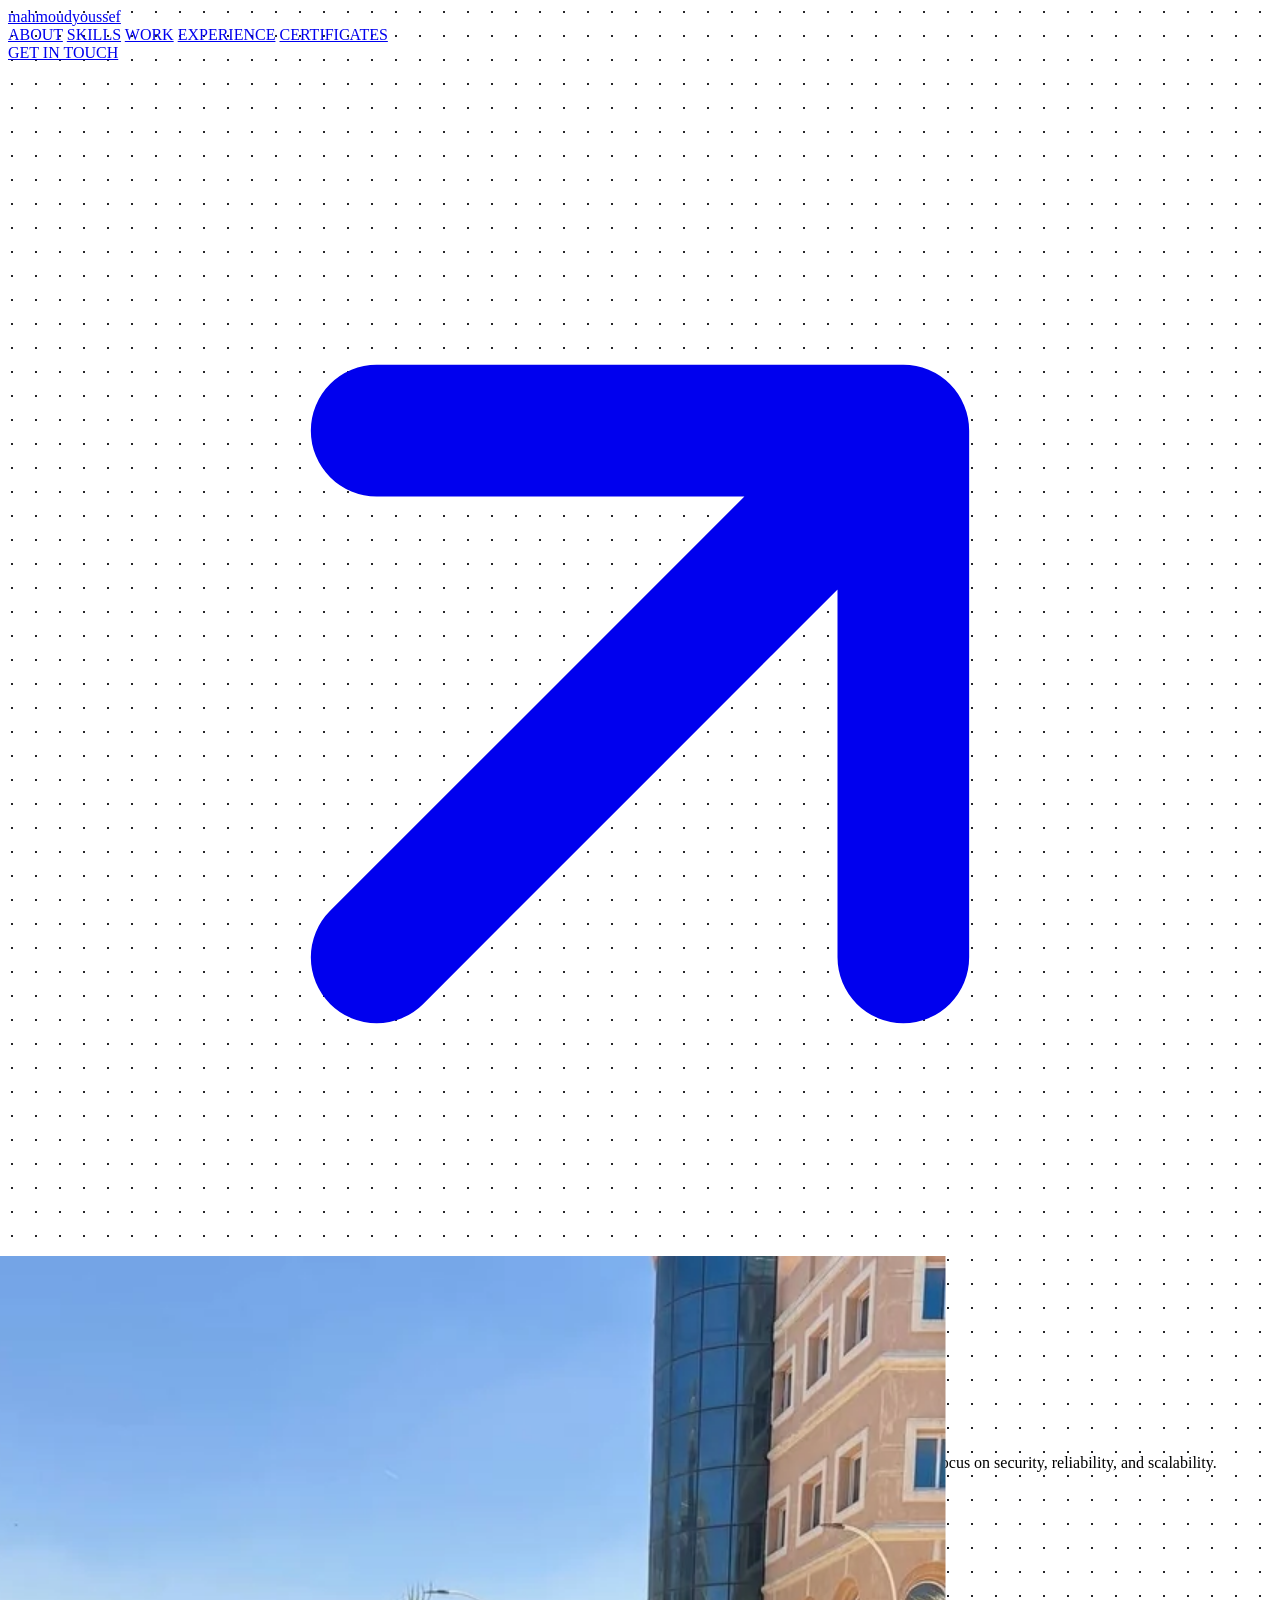
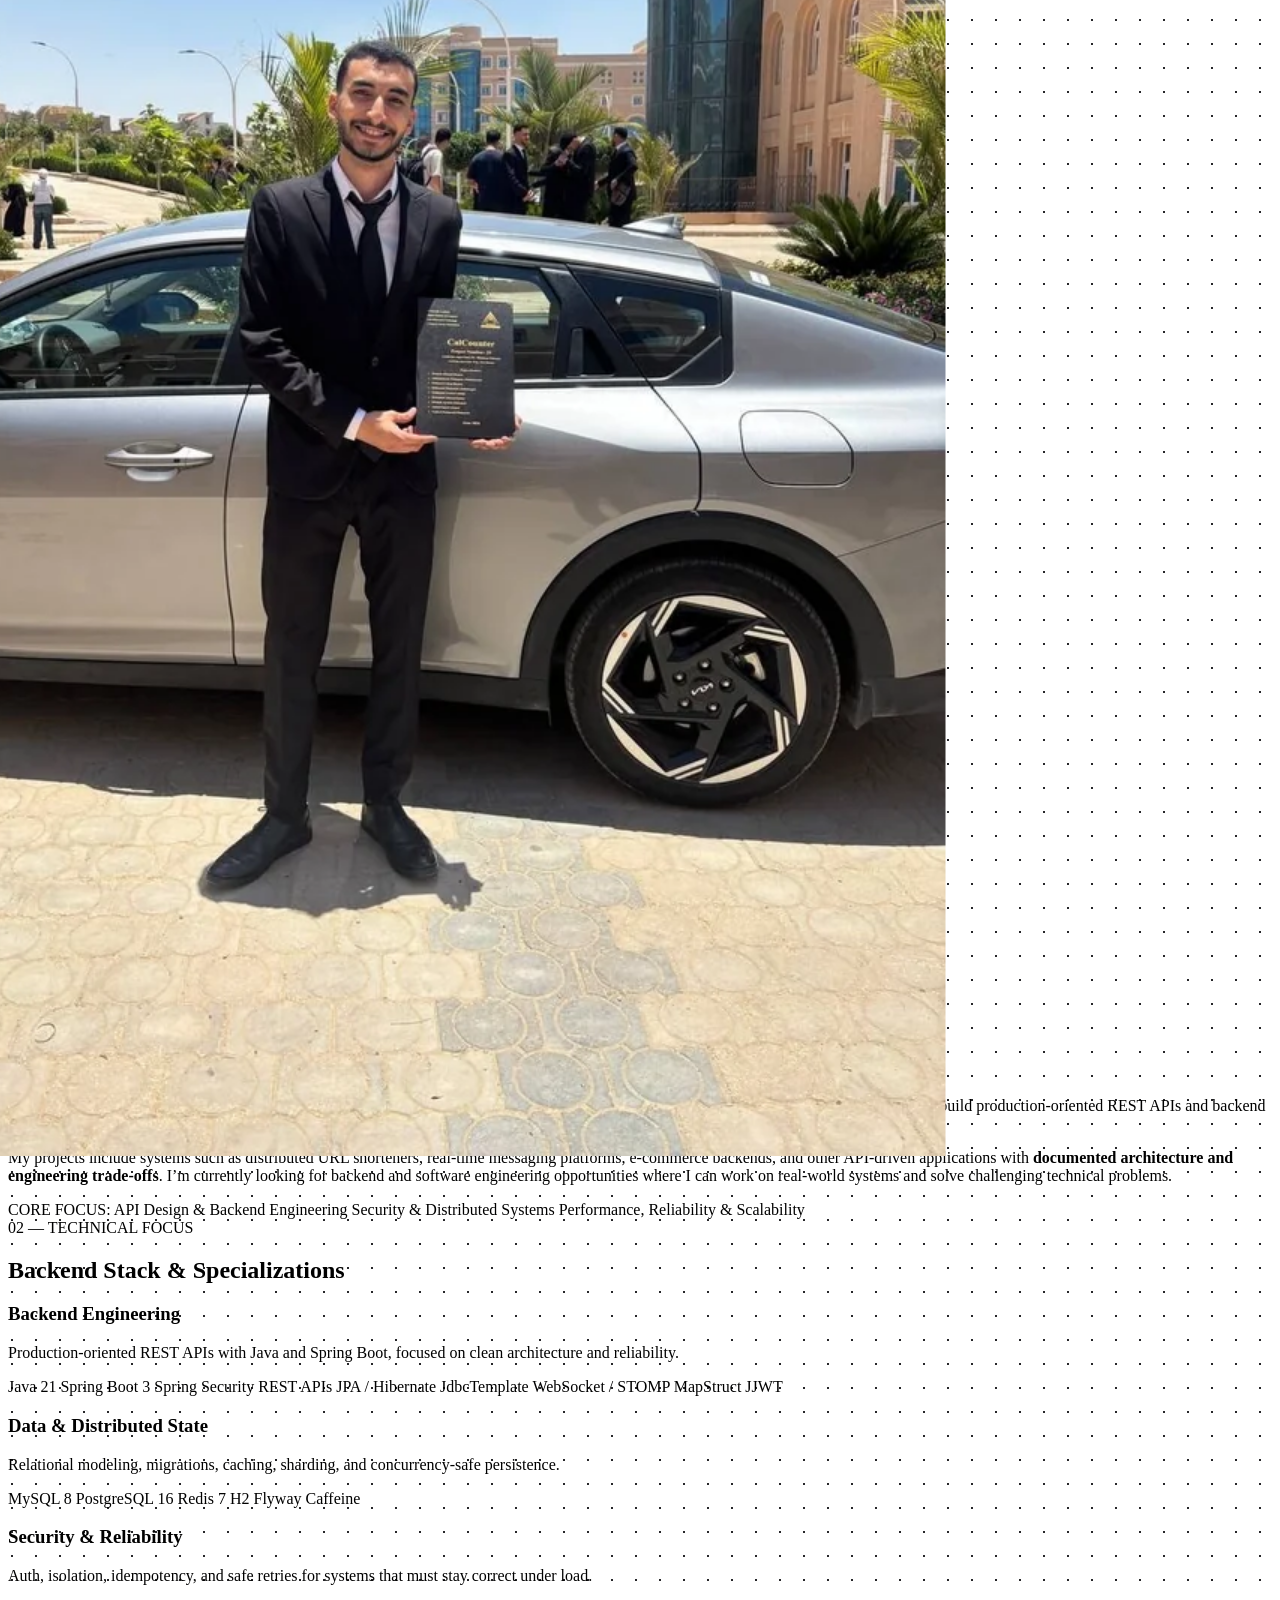
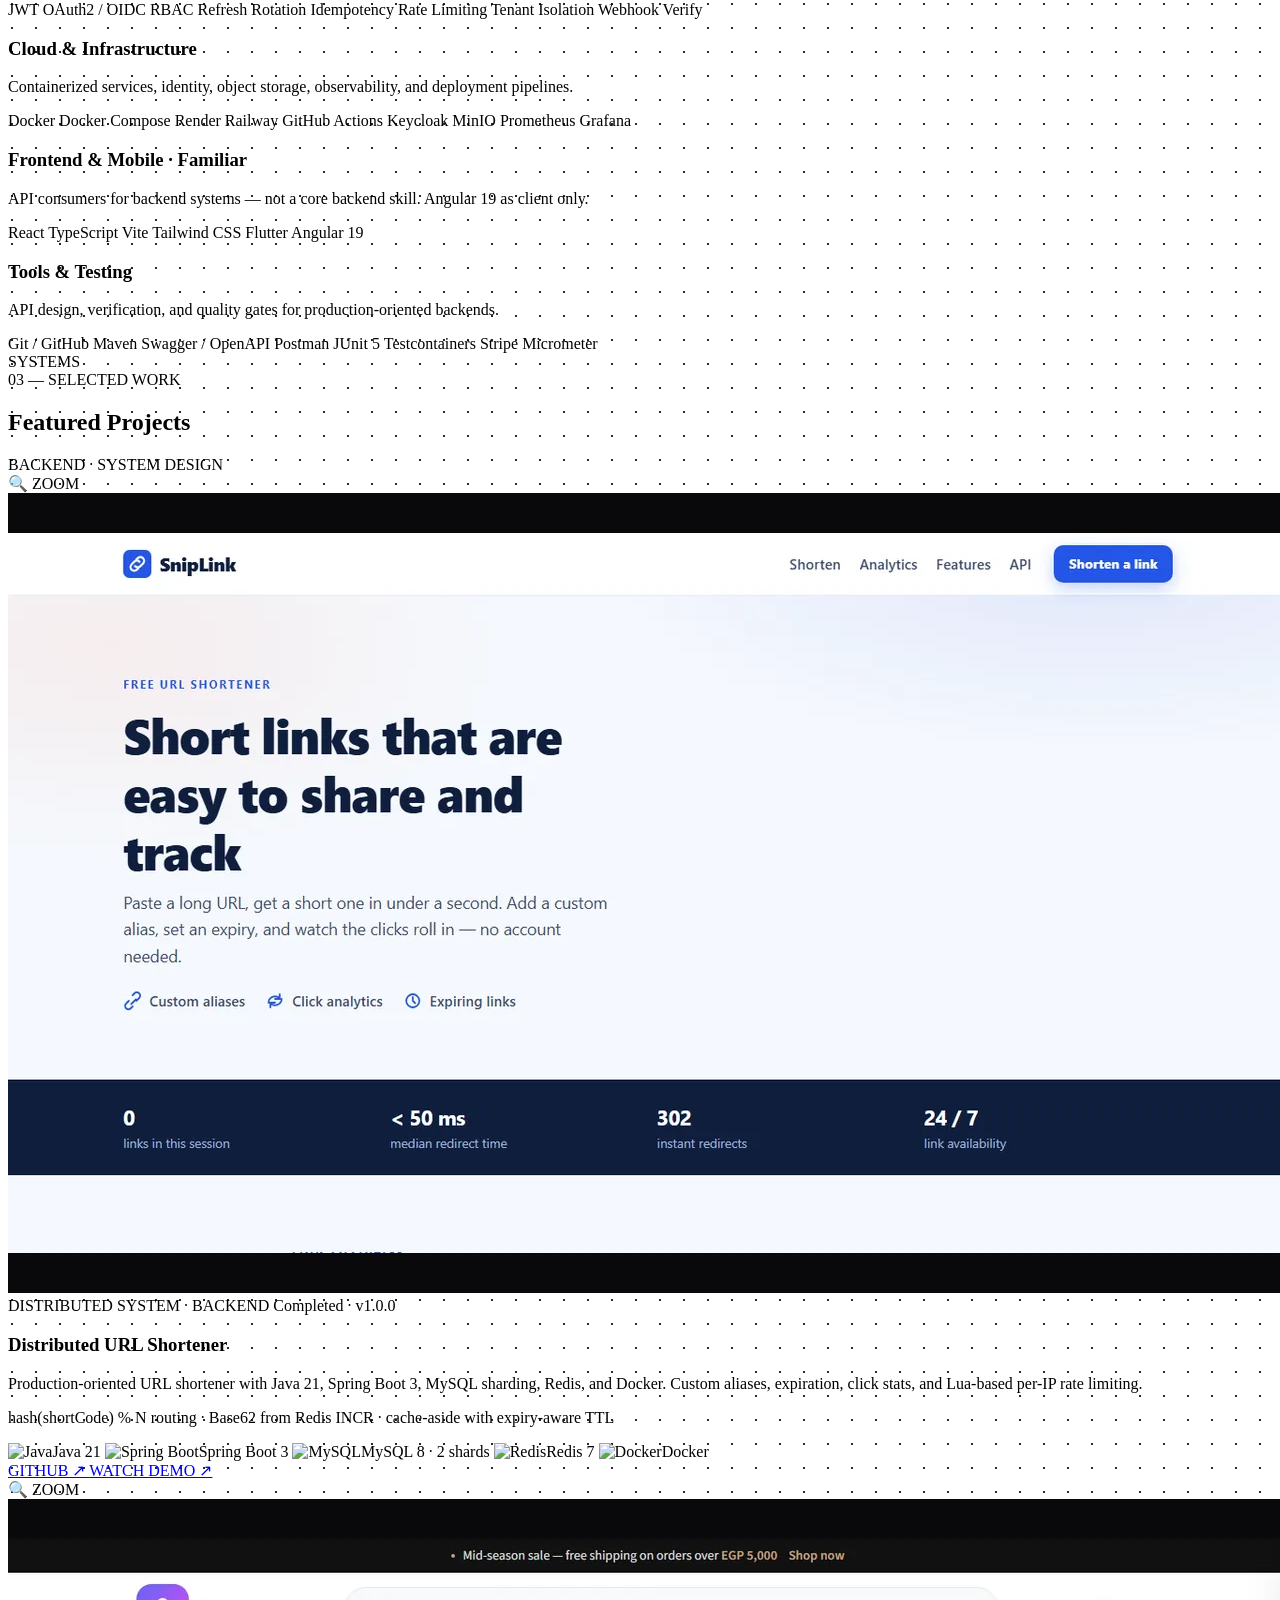
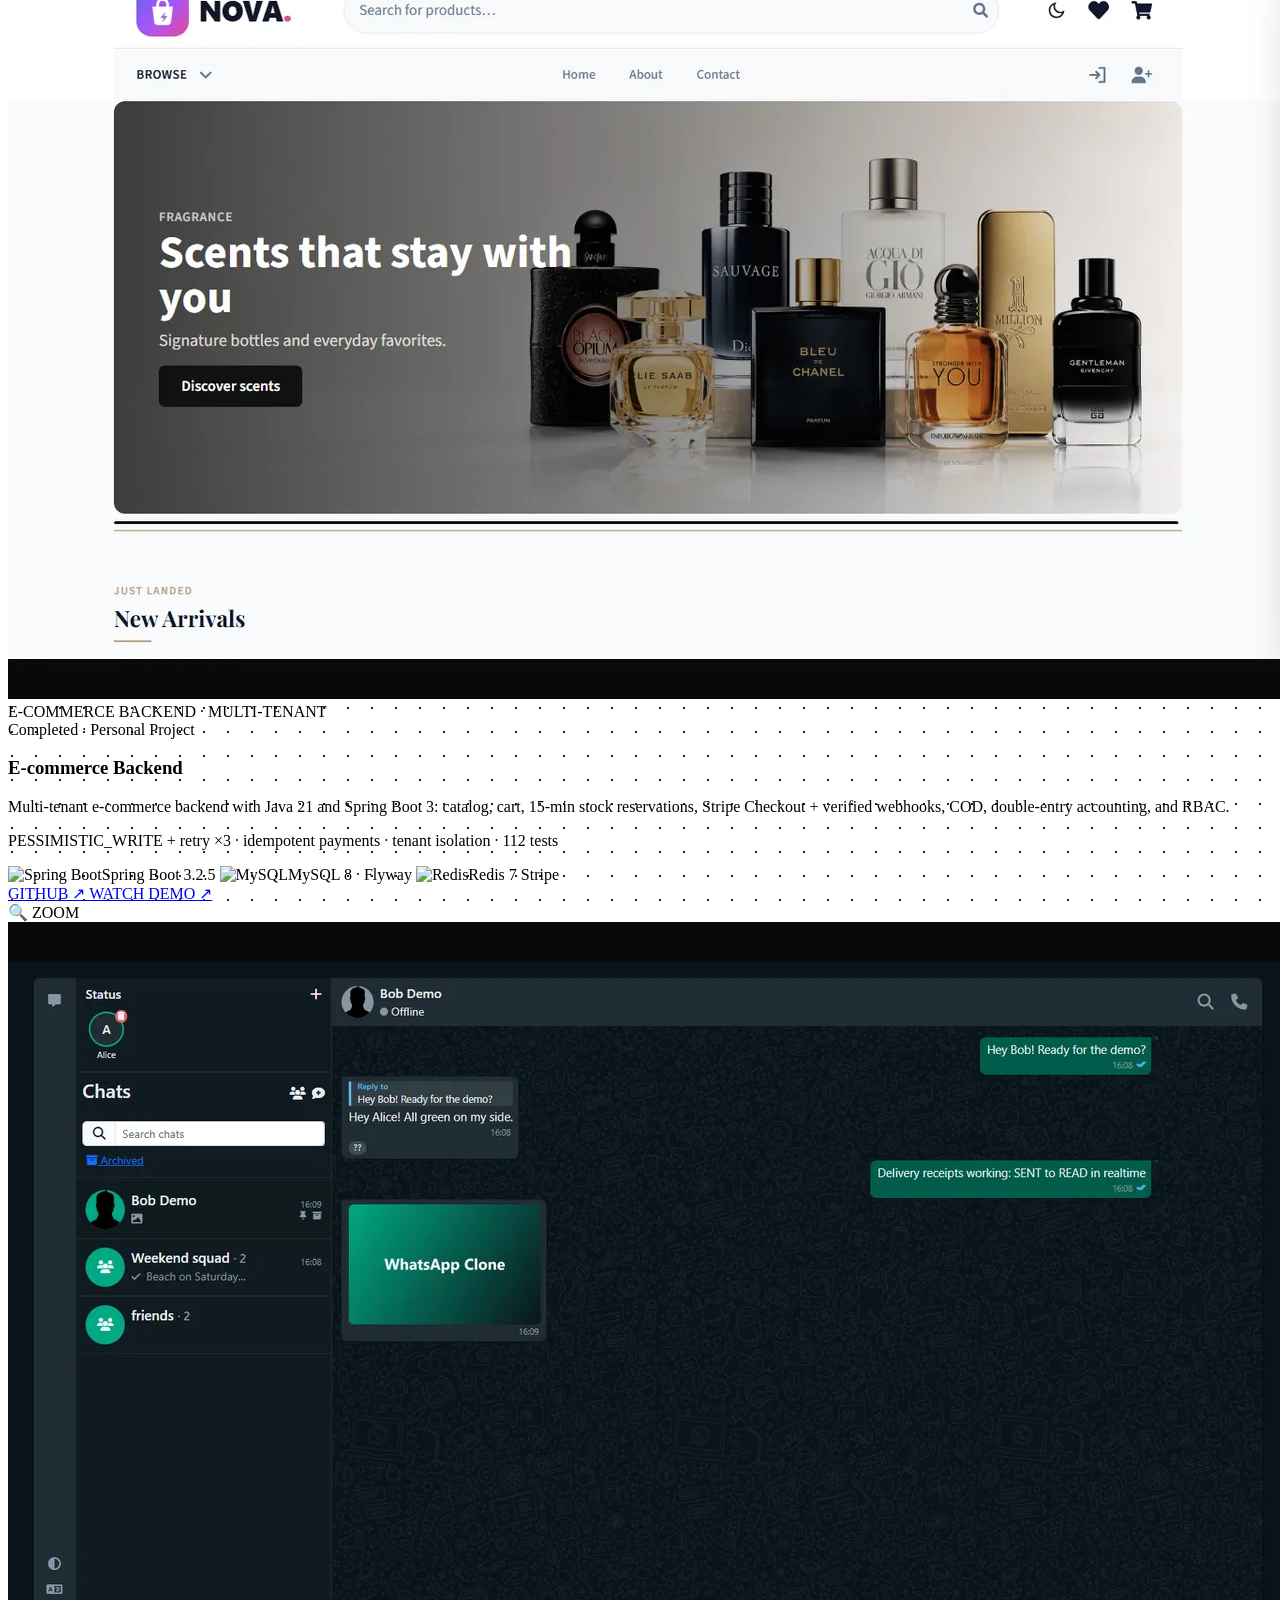
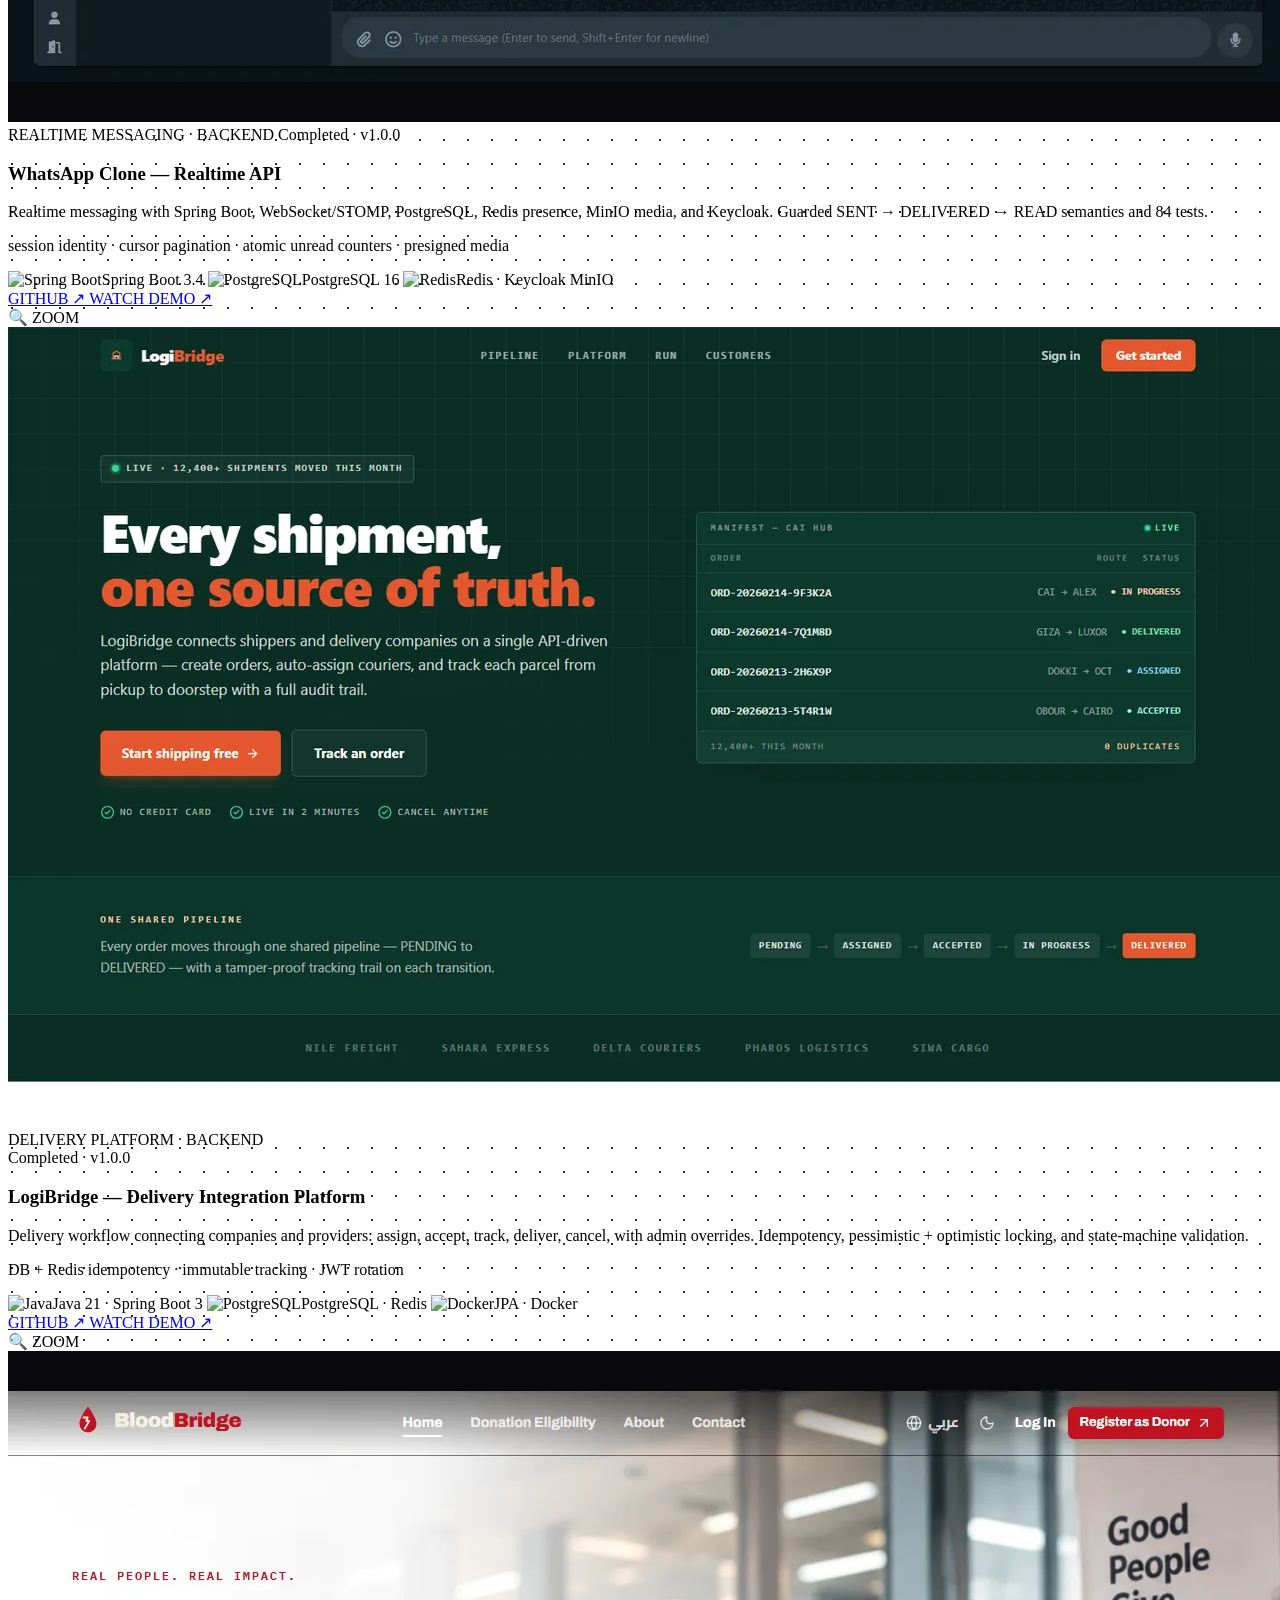
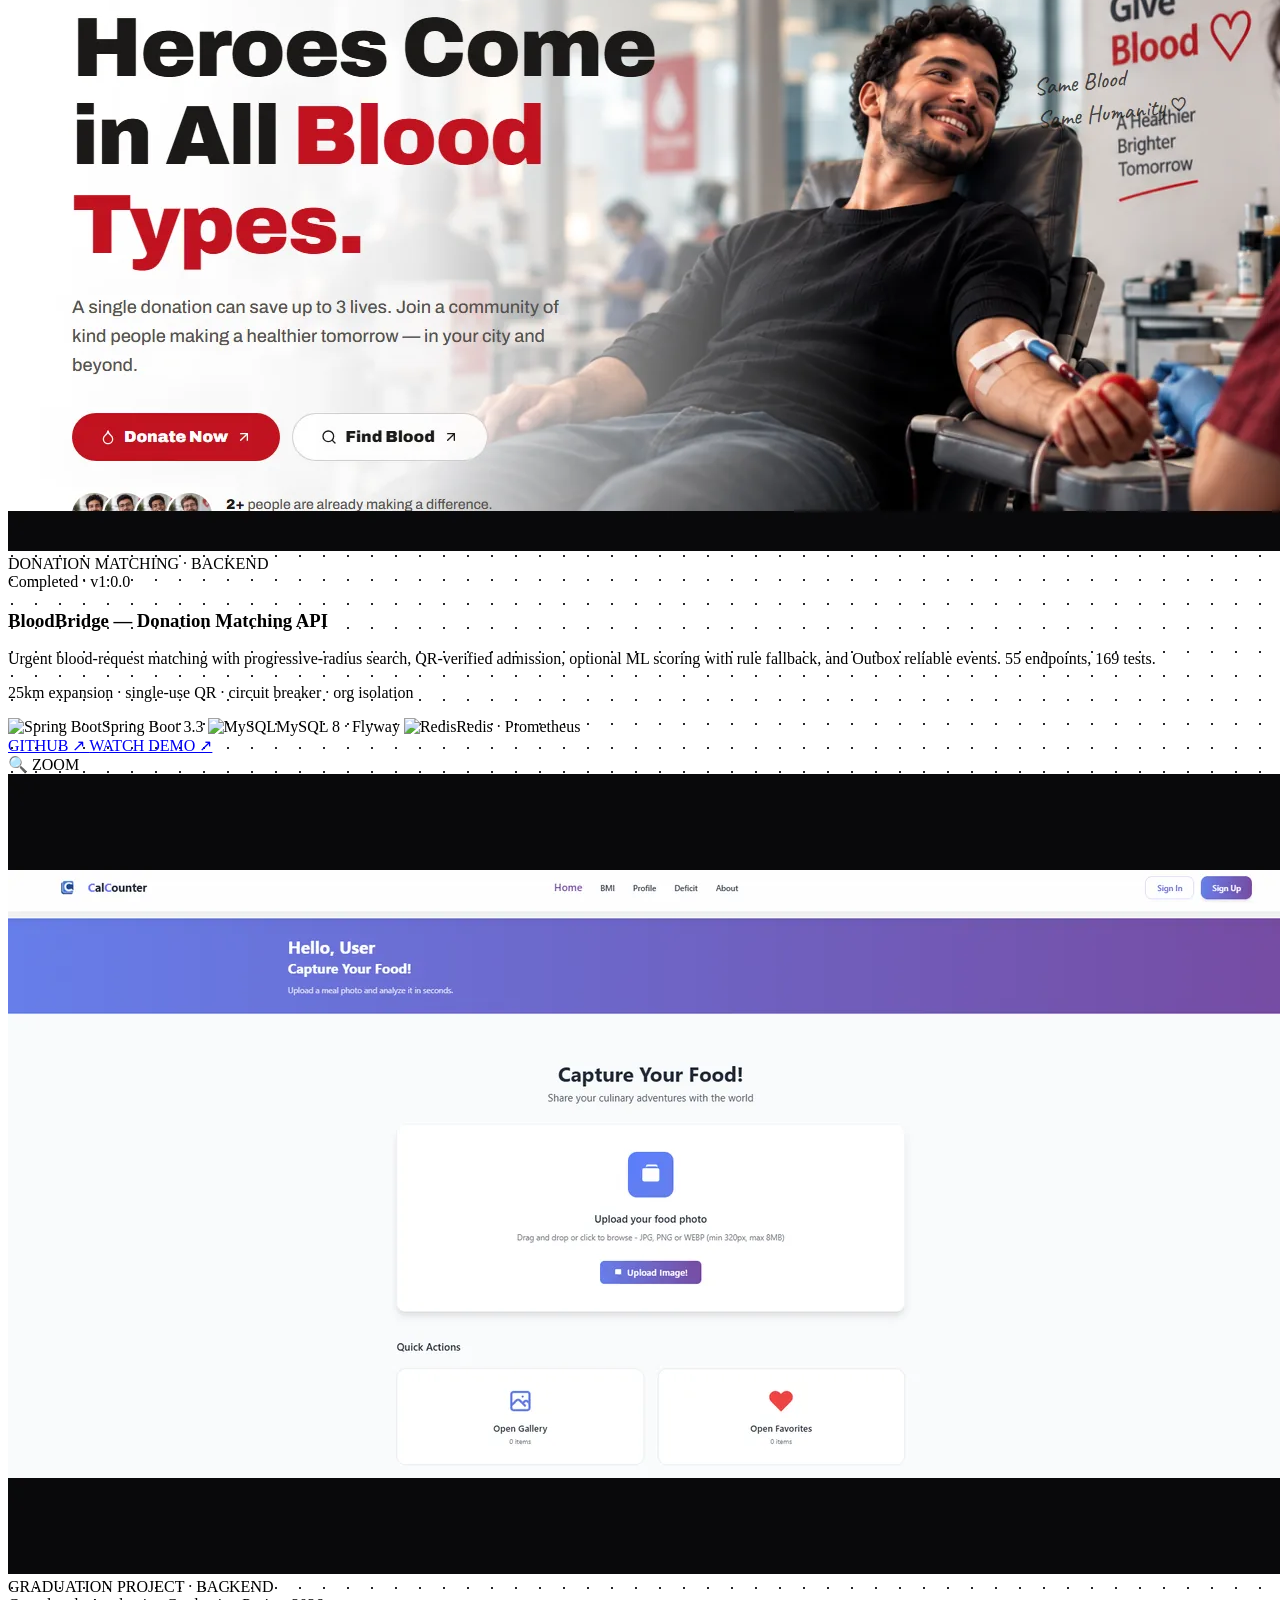
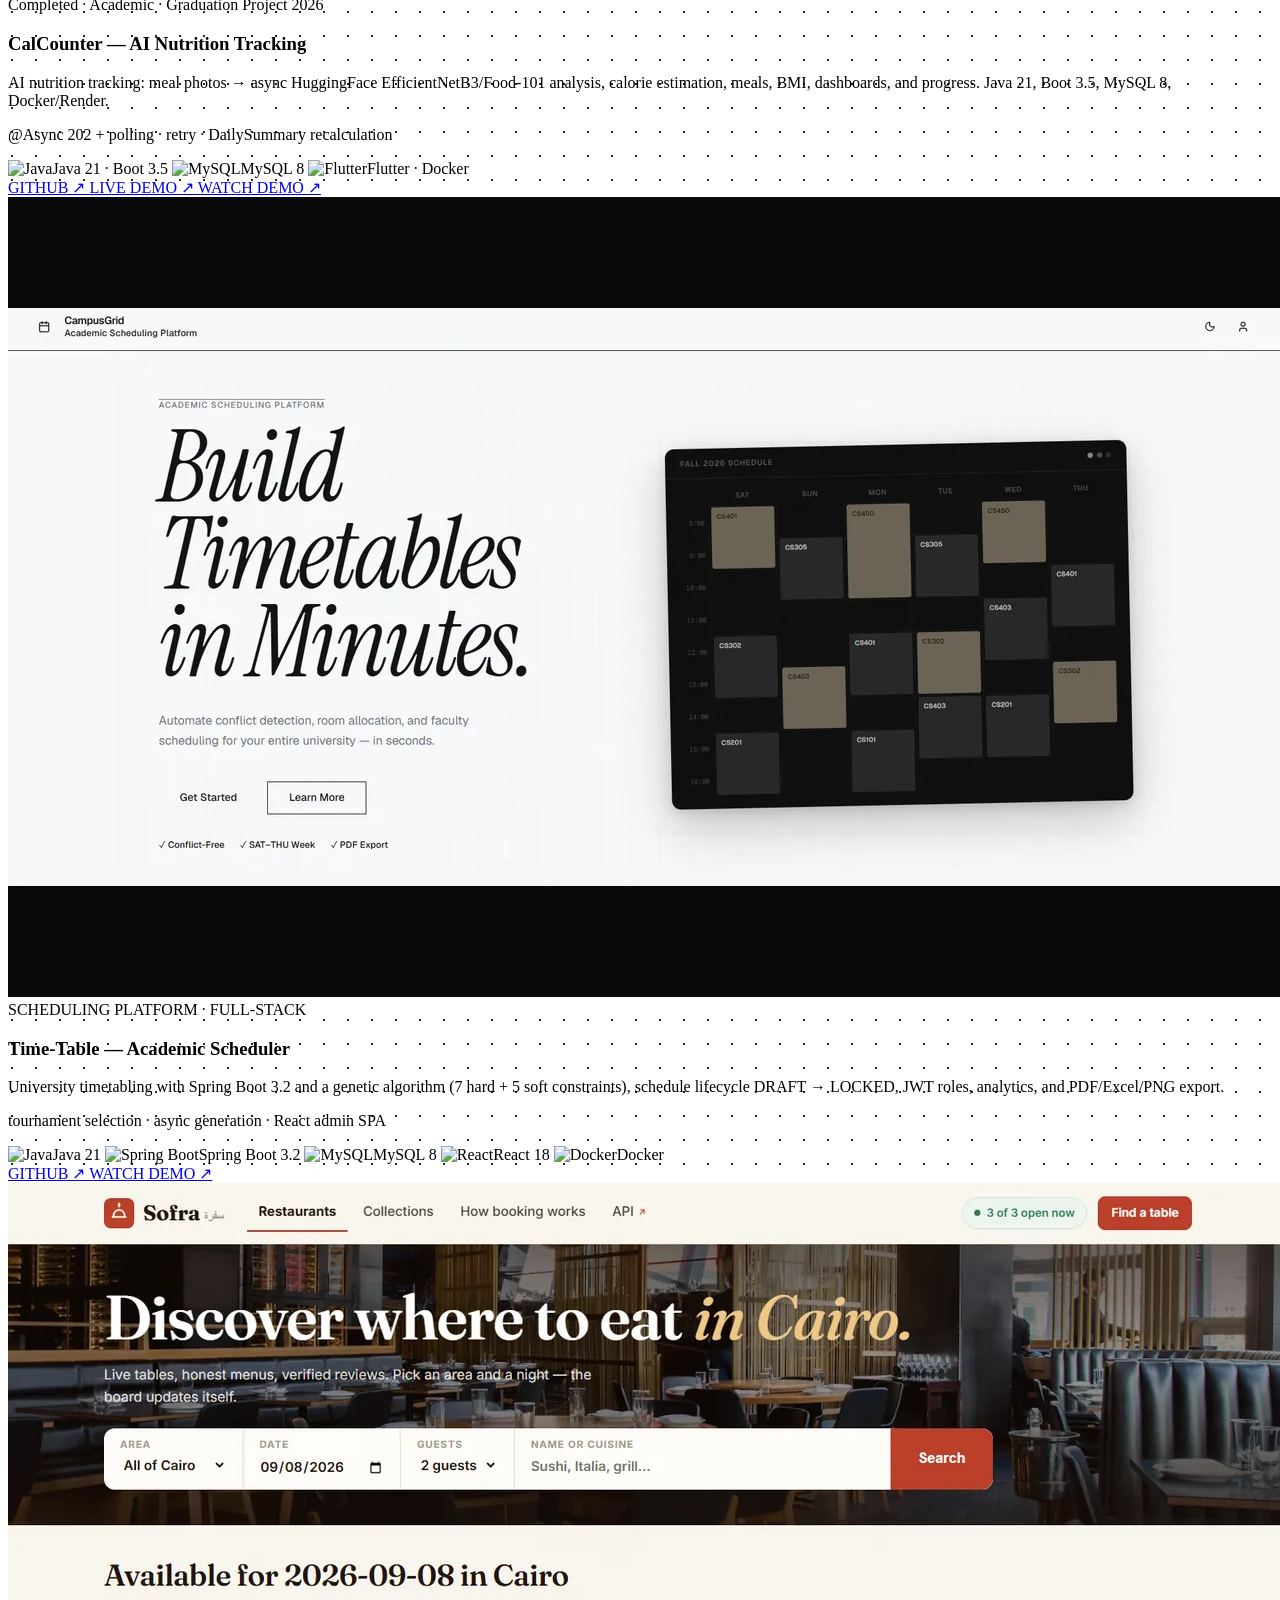
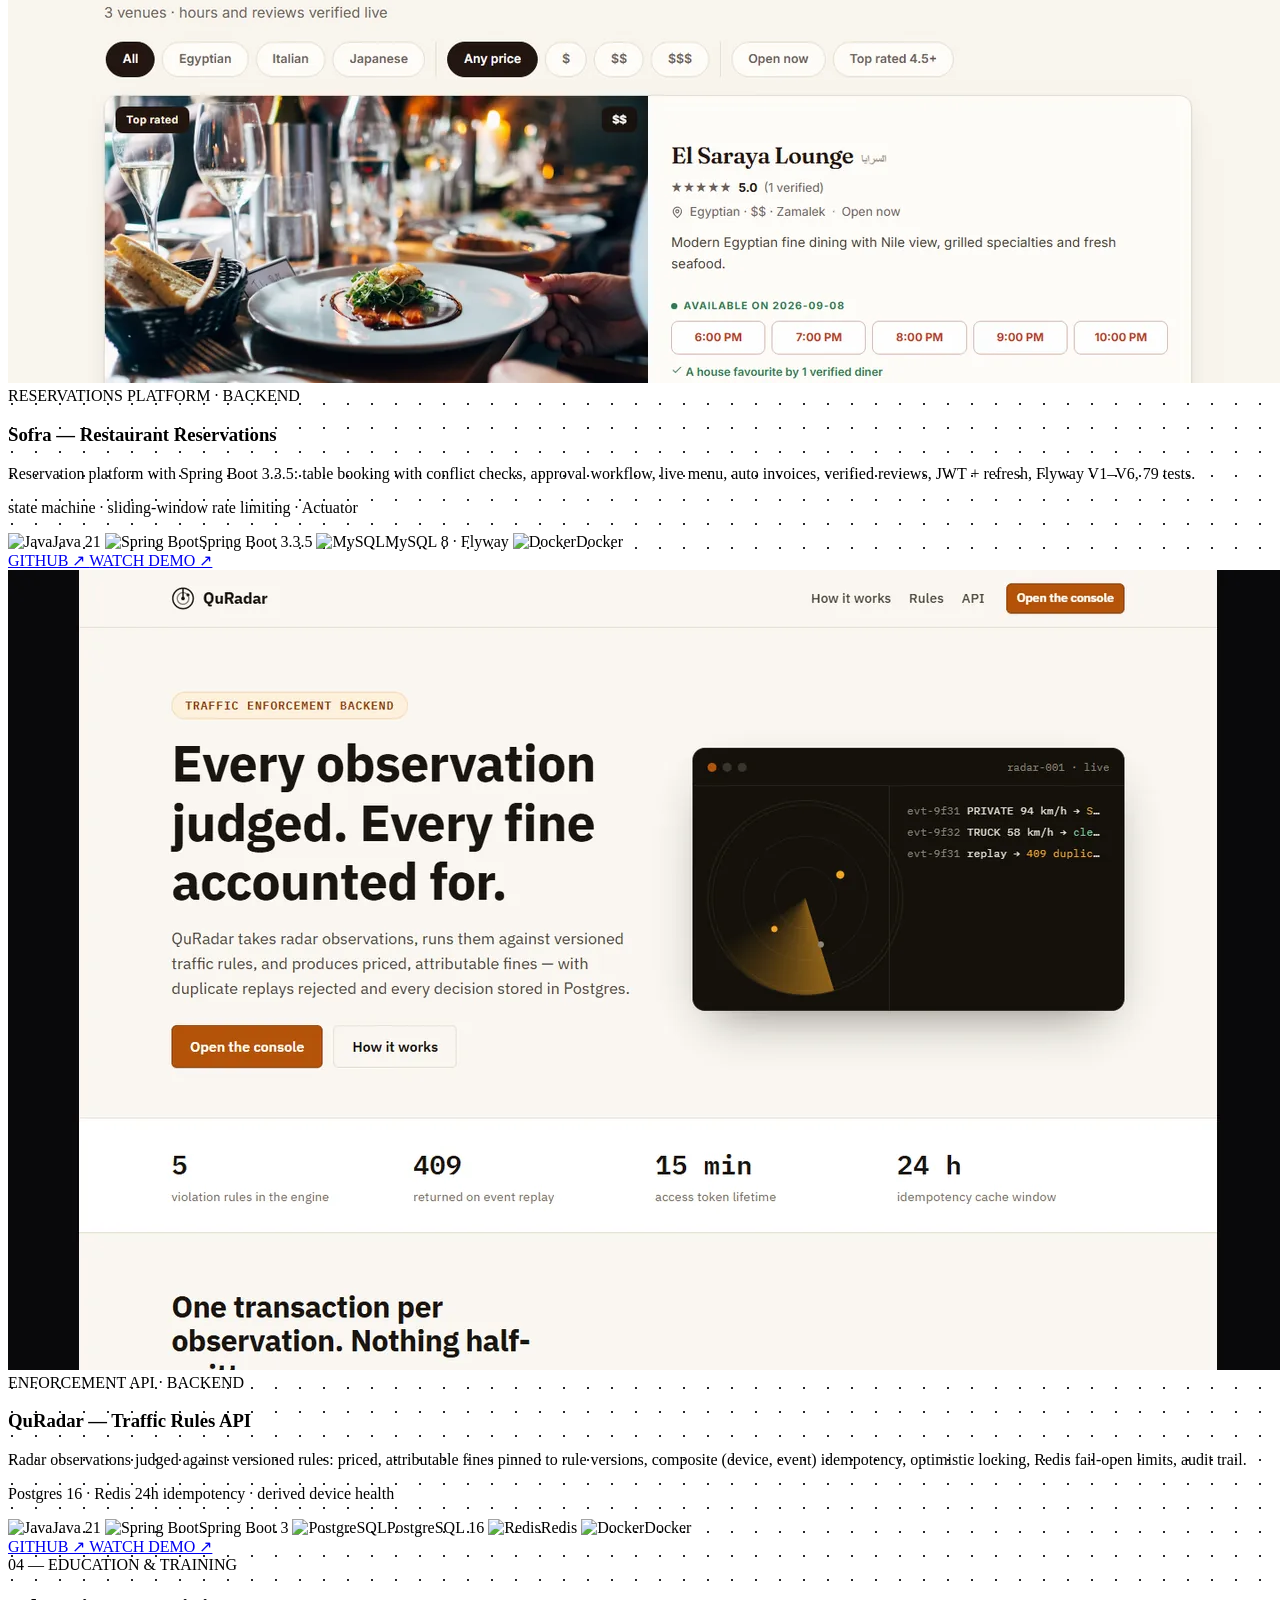
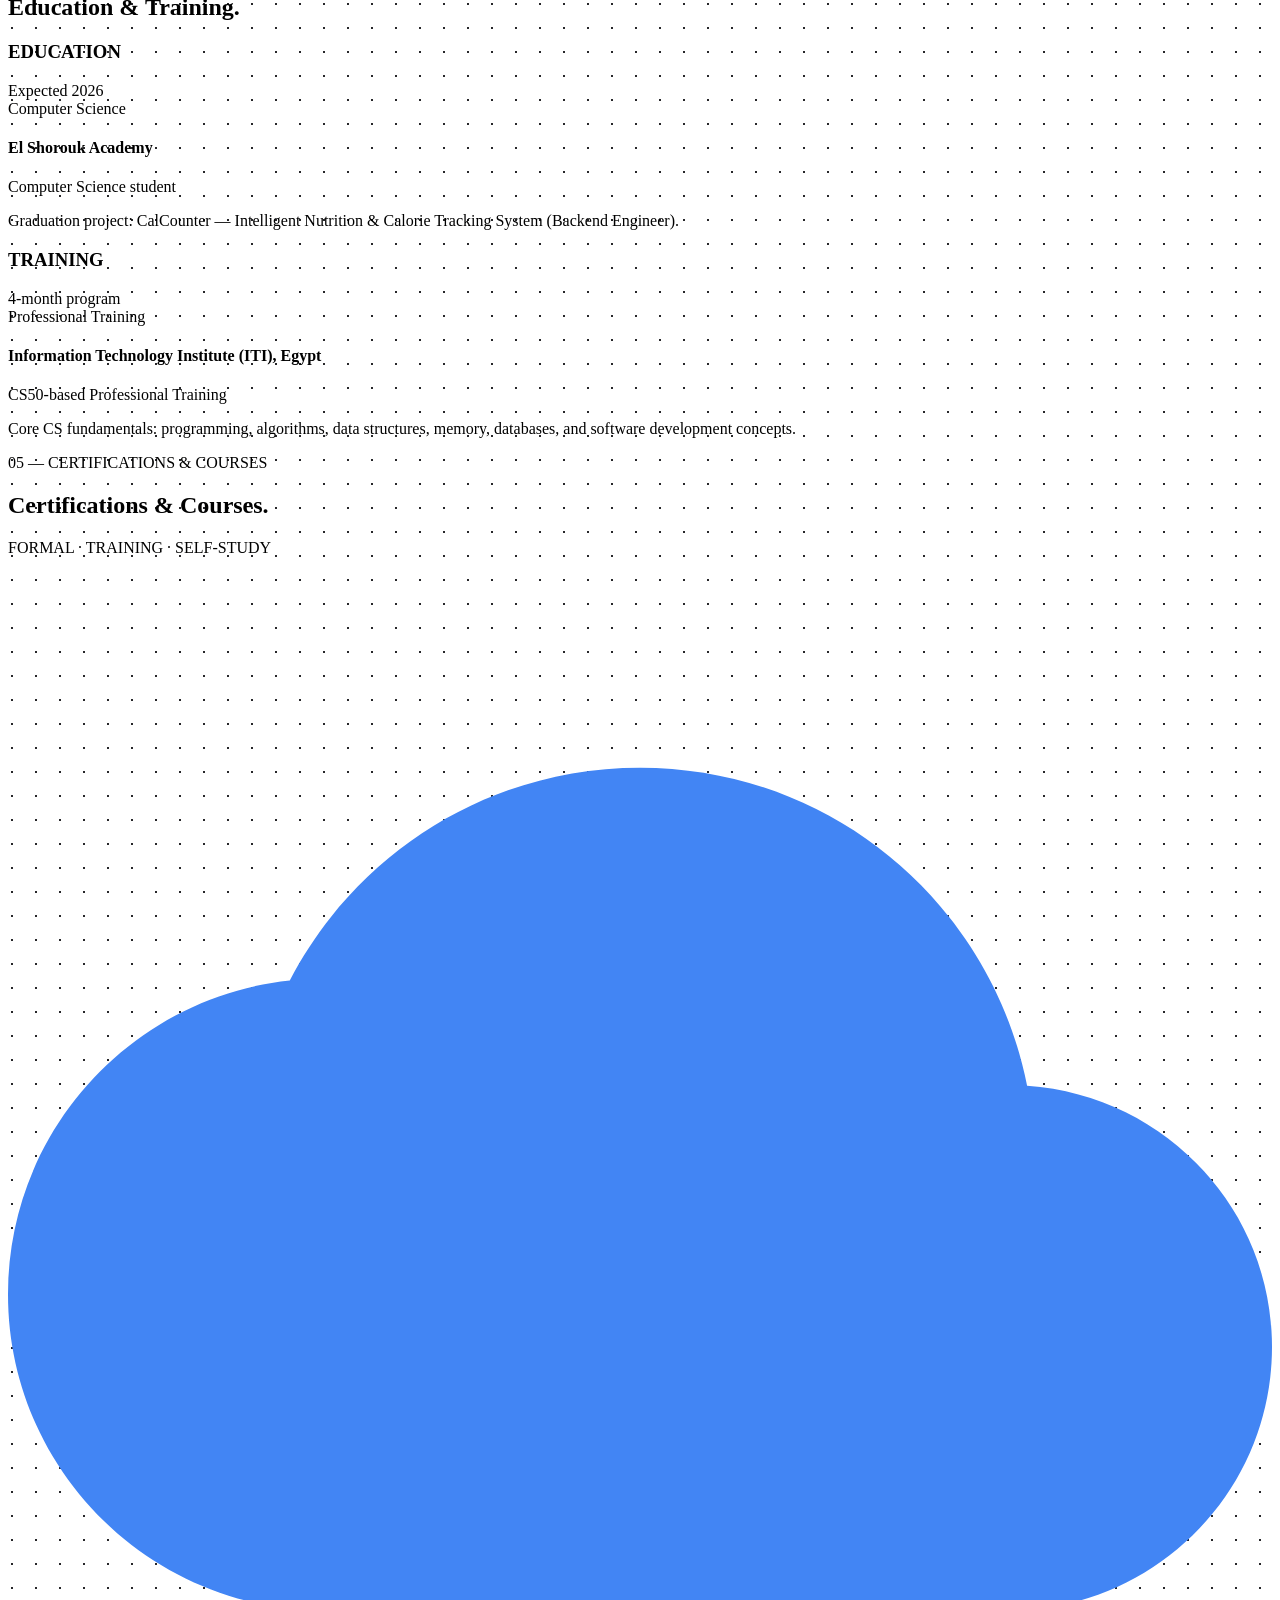
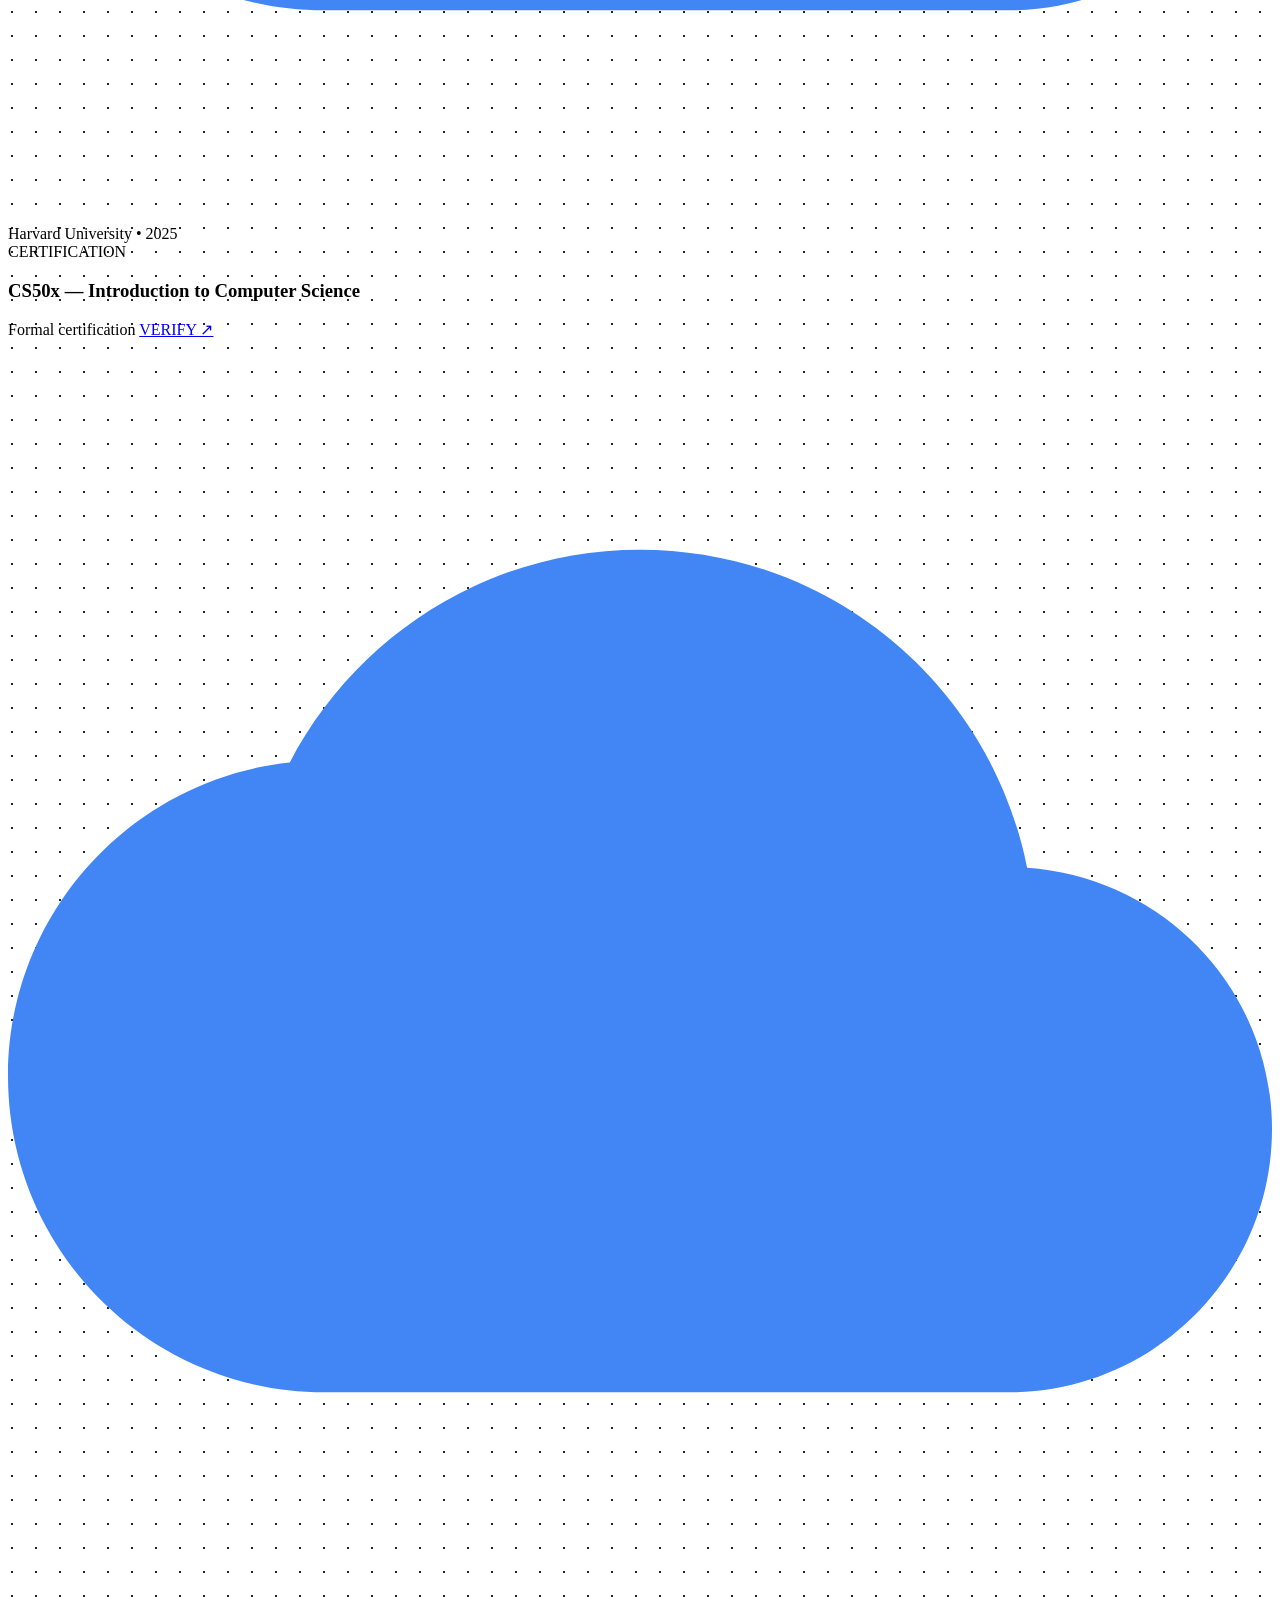
==== commit c271c4f4: "Add Watch Demo to Distributed URL Shortener" ====
--- a/index.html
+++ b/index.html
@@ -511,6 +511,11 @@
                                 aria-label="Visit Distributed URL Shortener repository">
                                 GITHUB ↗
                             </a>
+                            <a href="https://youtu.be/rGh0FoCucTk" target="_blank" rel="noopener noreferrer"
+                                class="inline-flex items-center gap-1.5 px-3.5 py-1.5 bg-white border border-white text-black font-semibold text-xs rounded-lg hover:bg-slate-200 transition shrink-0"
+                                aria-label="Watch Distributed URL Shortener demo">
+                                WATCH DEMO ↗
+                            </a>
                         </div>
                     </div>
                 </div>
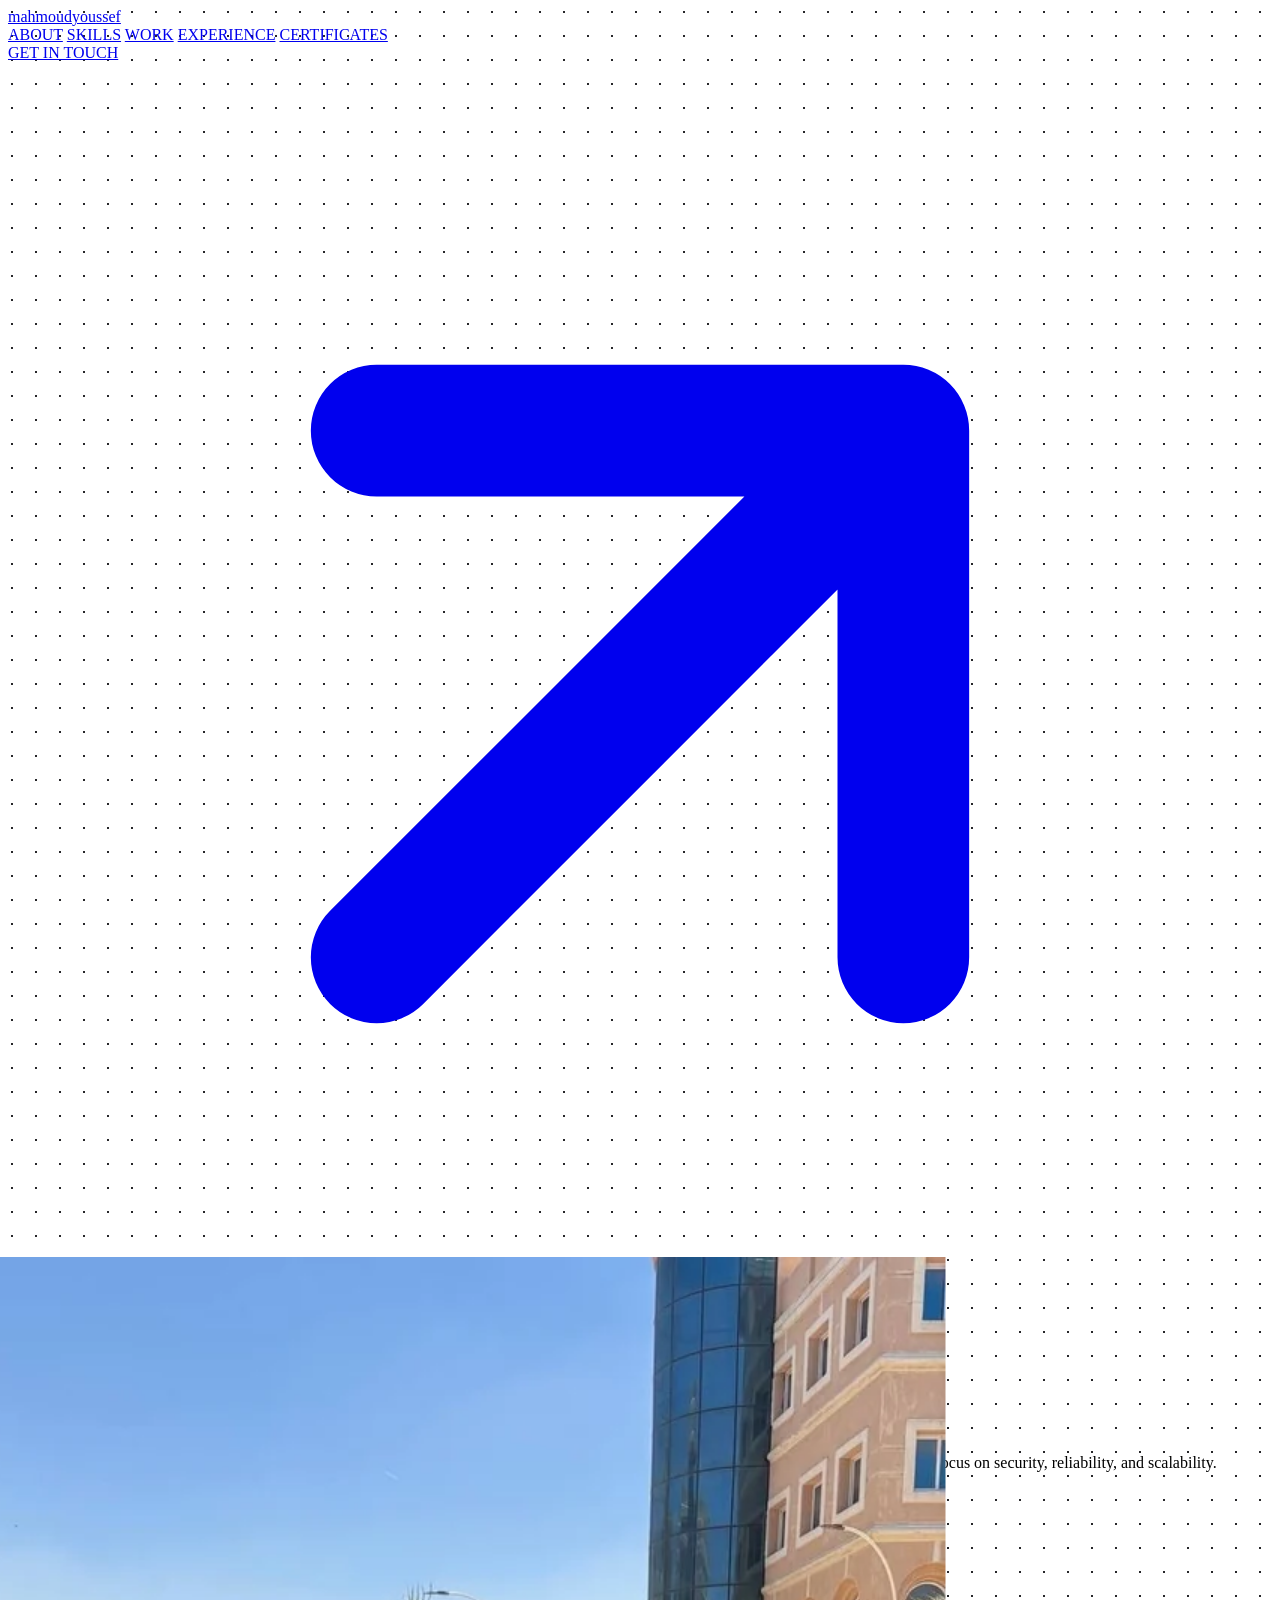
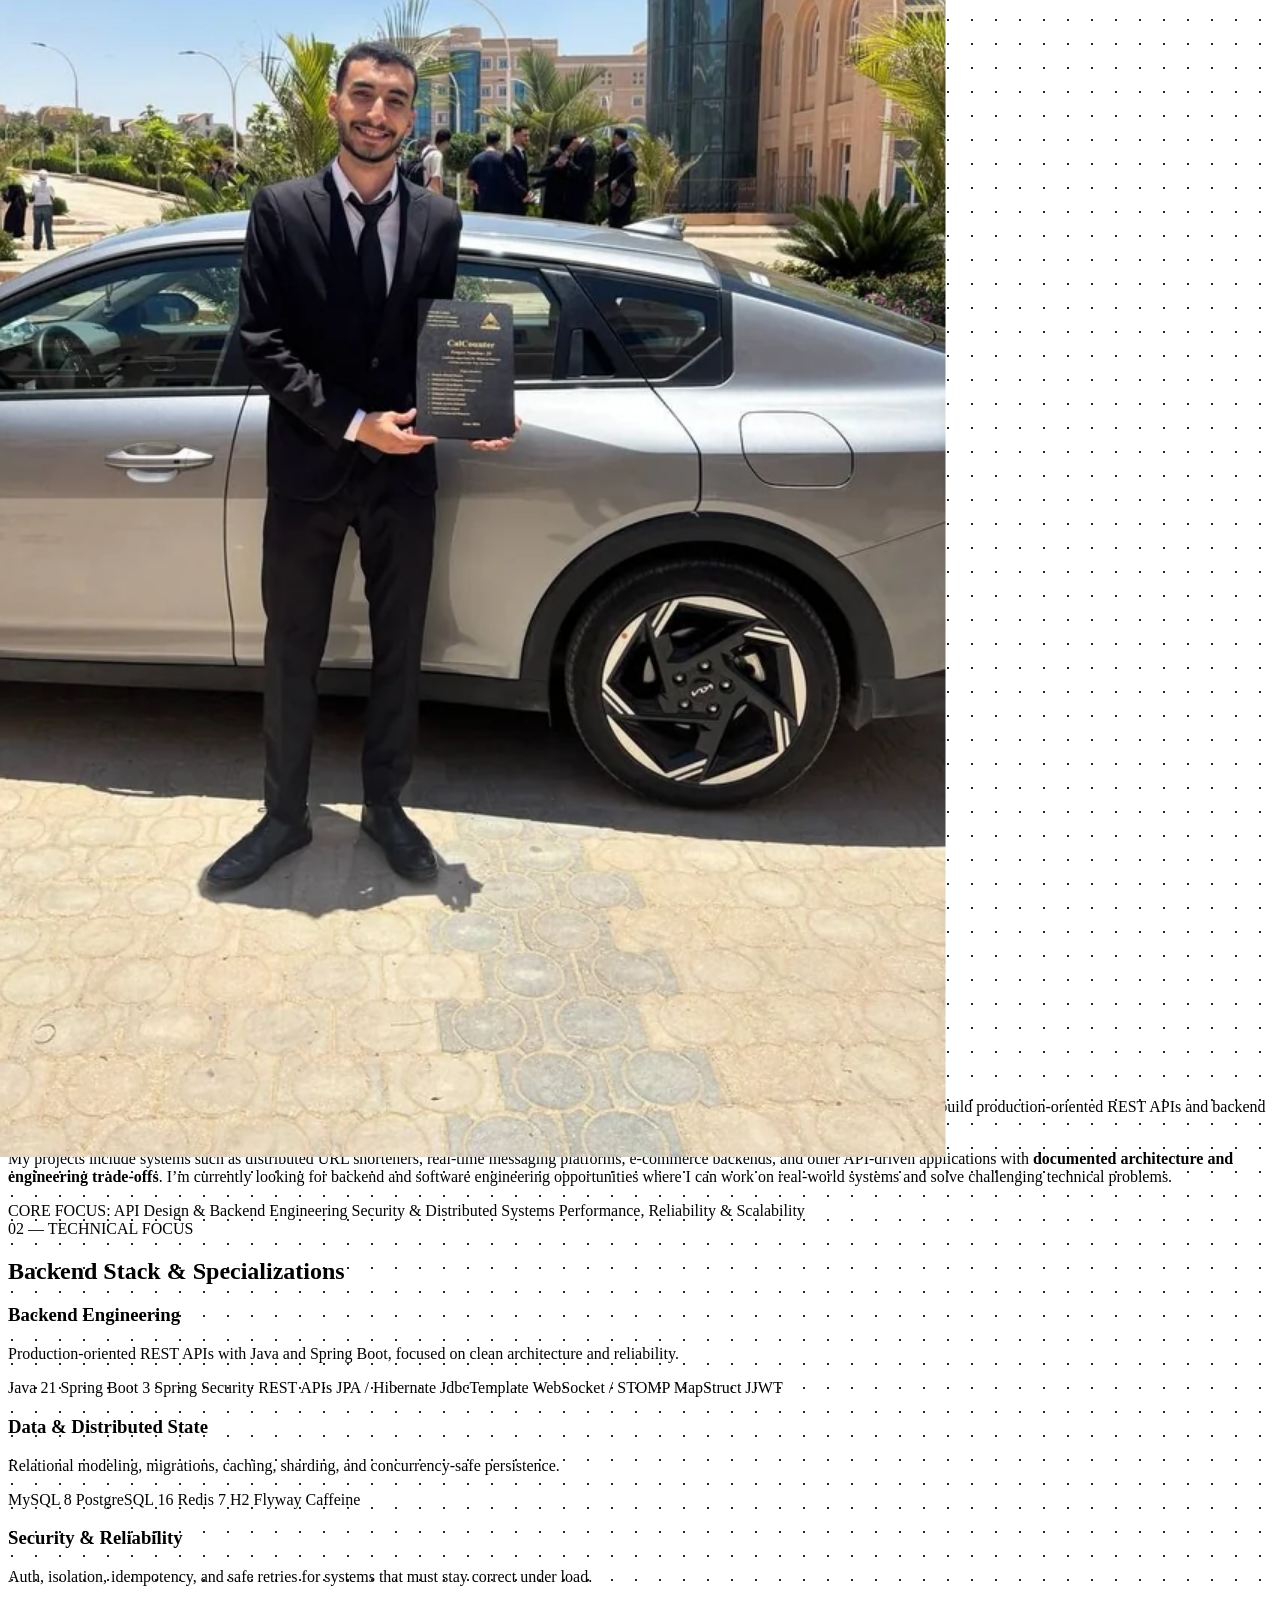
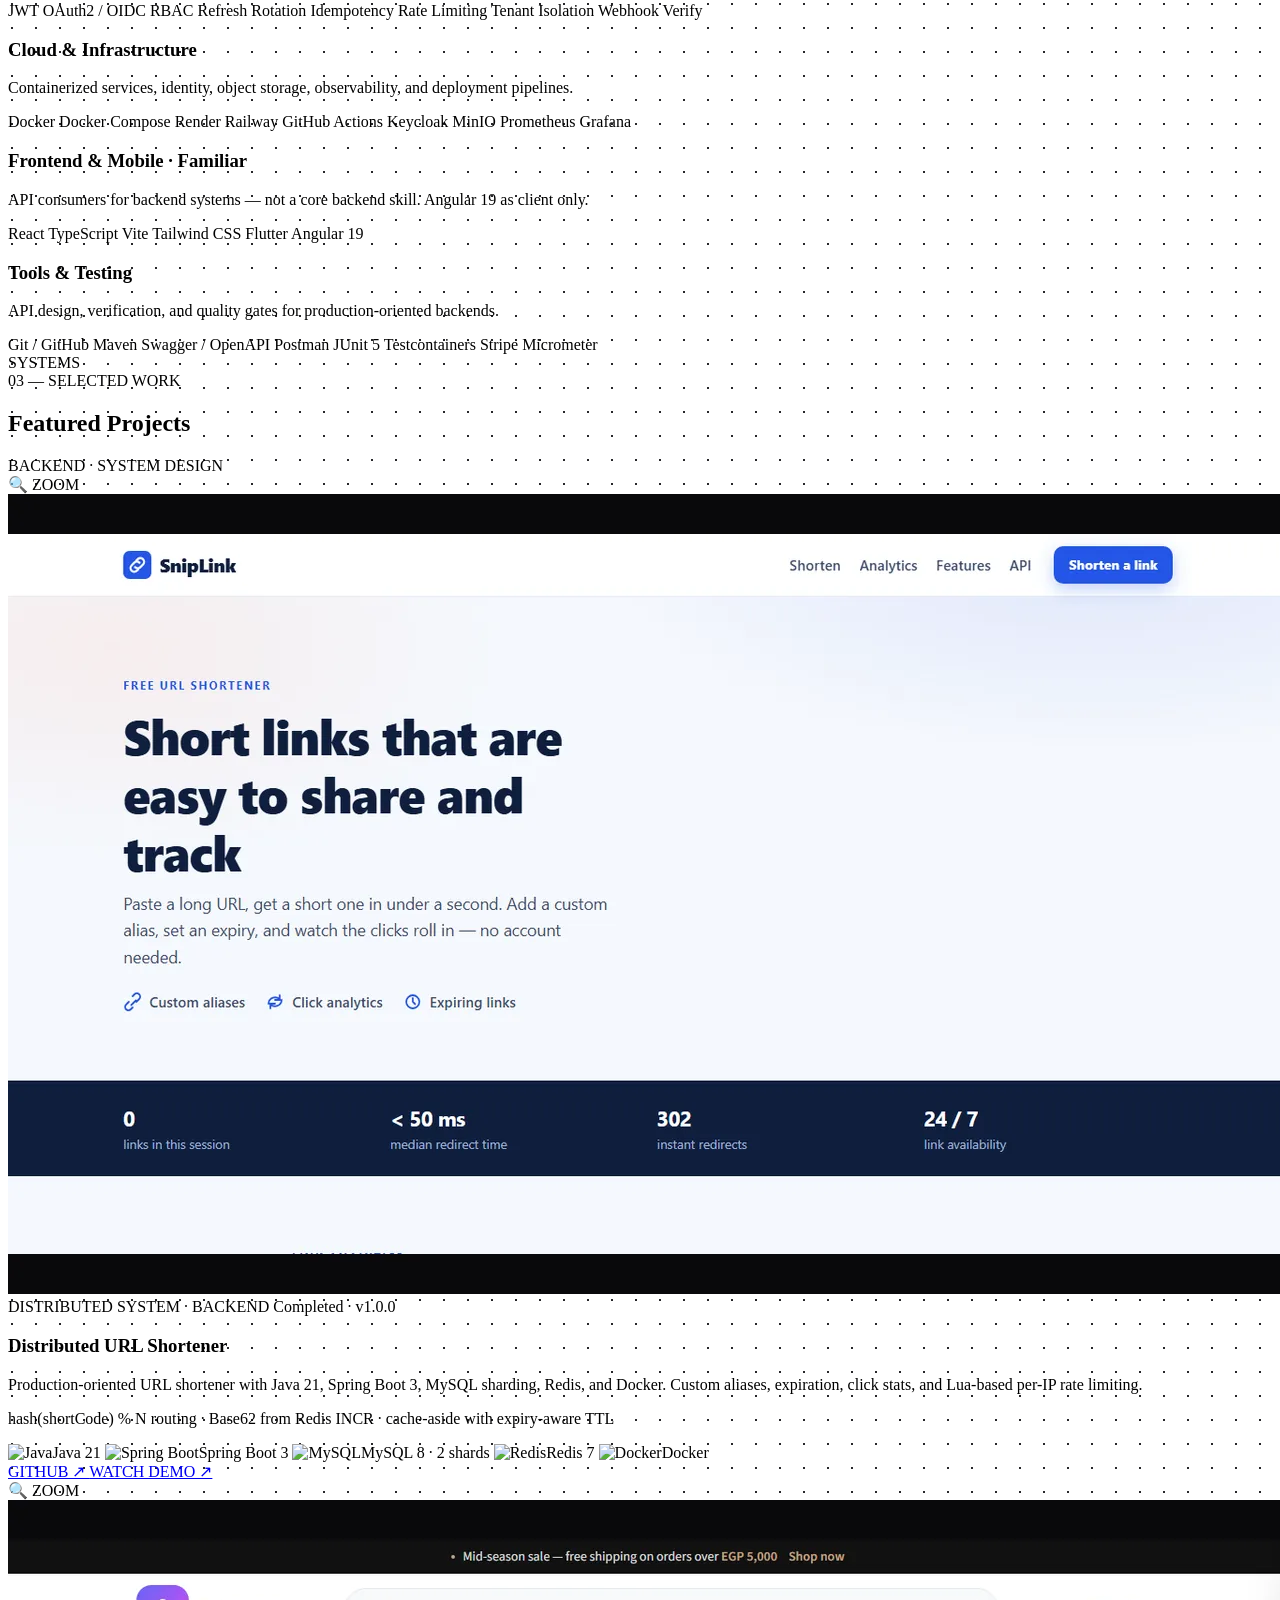
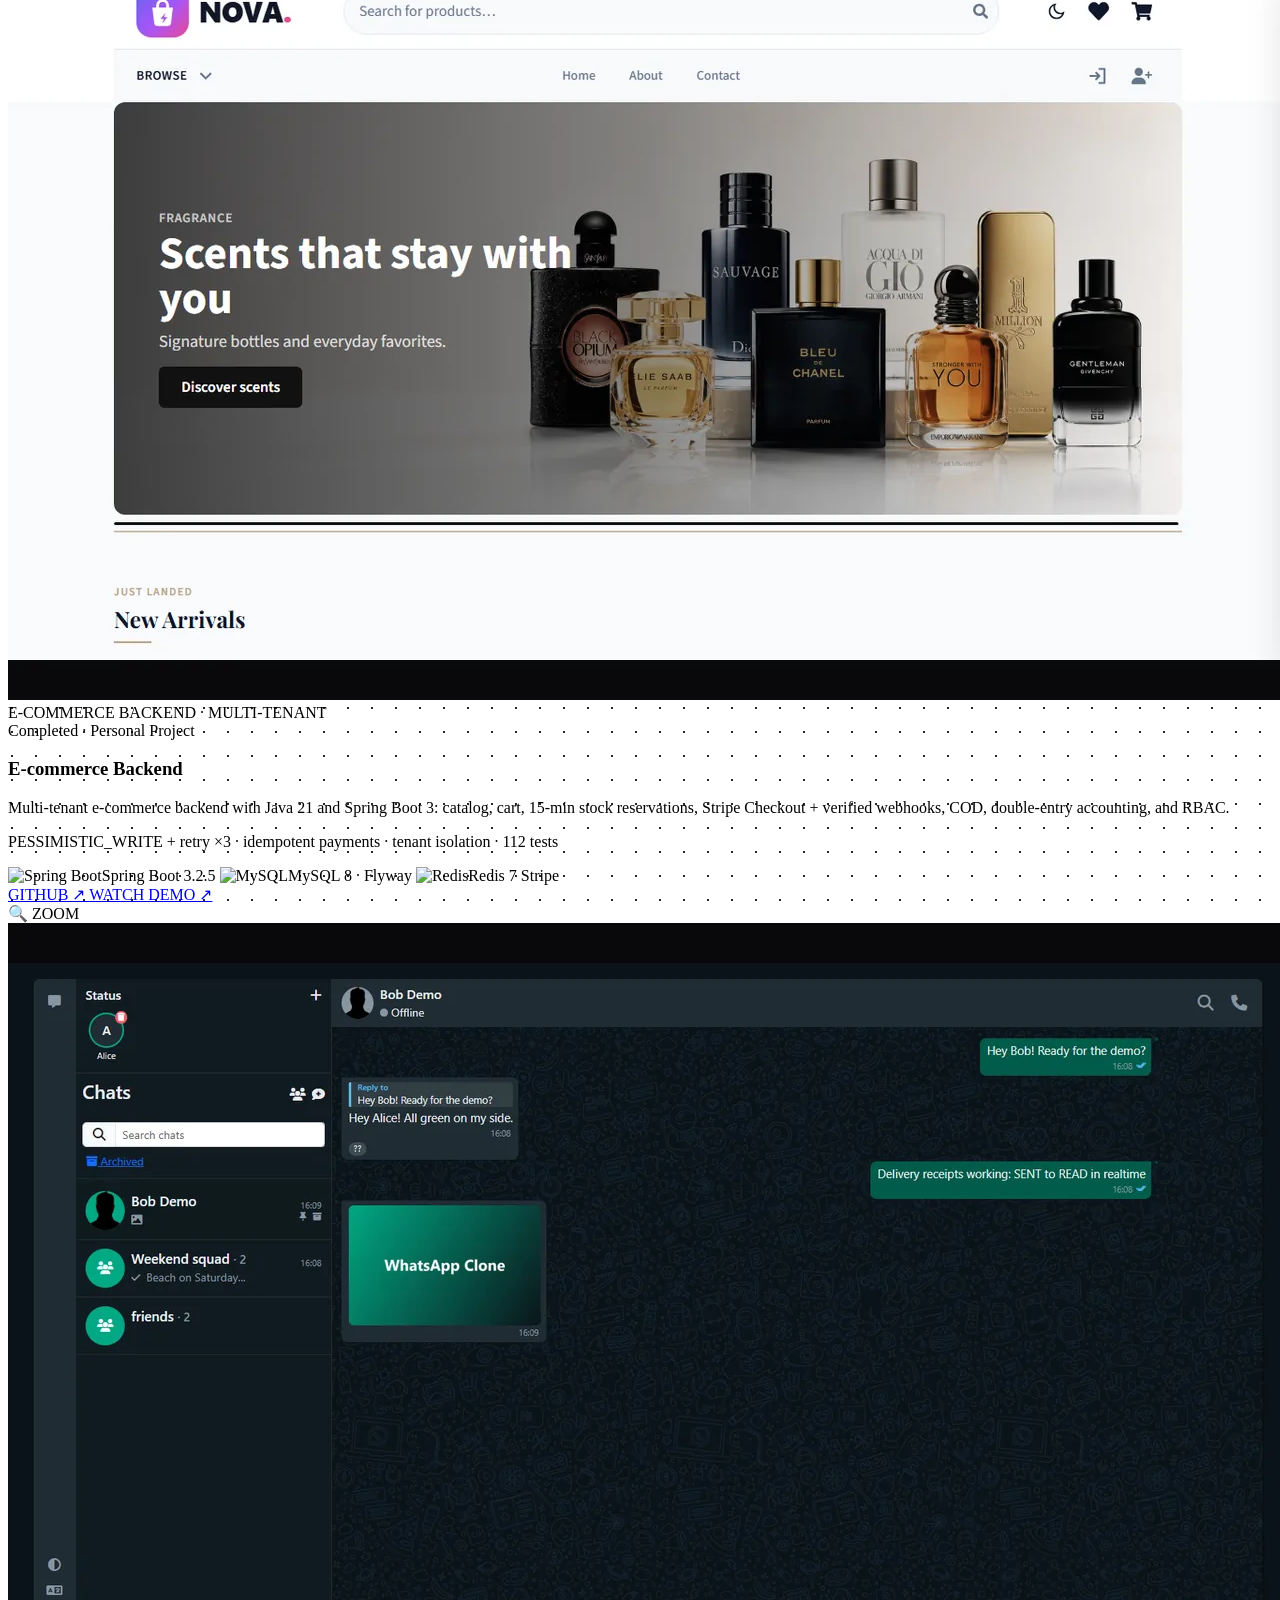
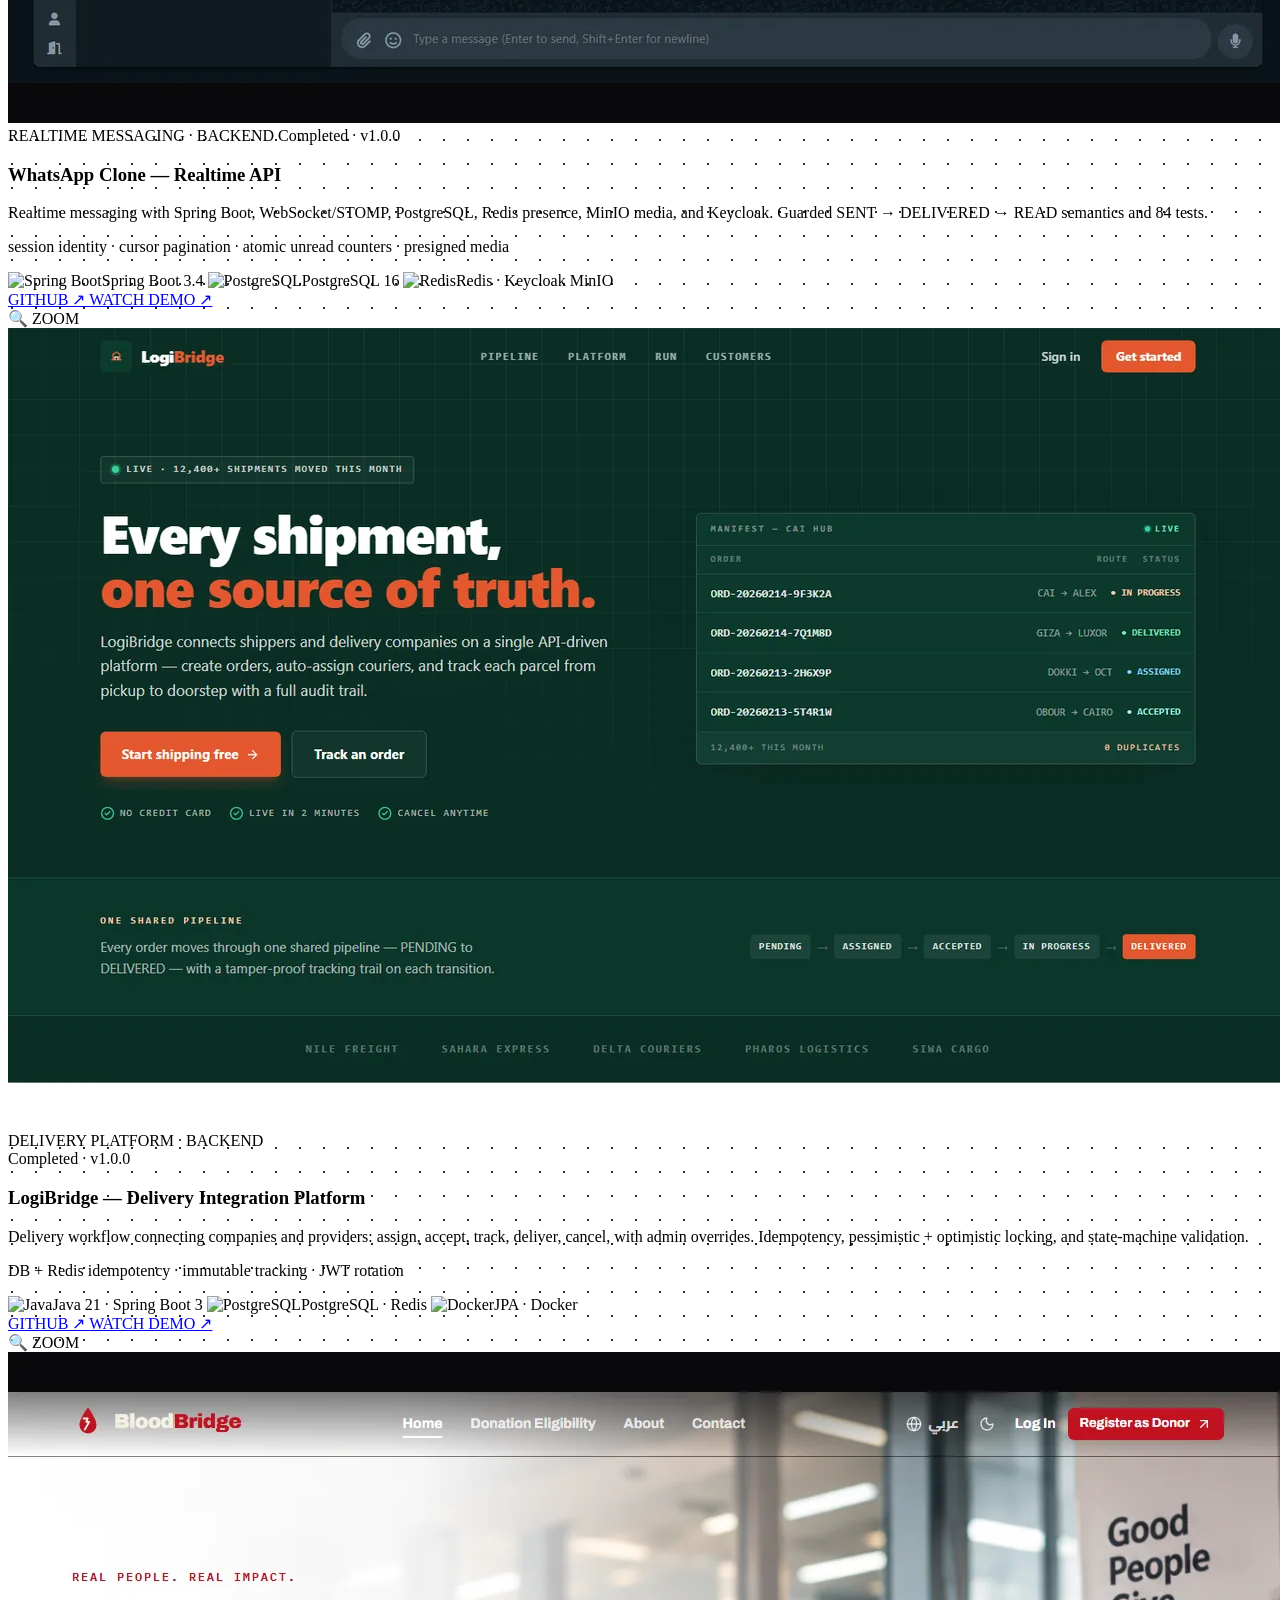
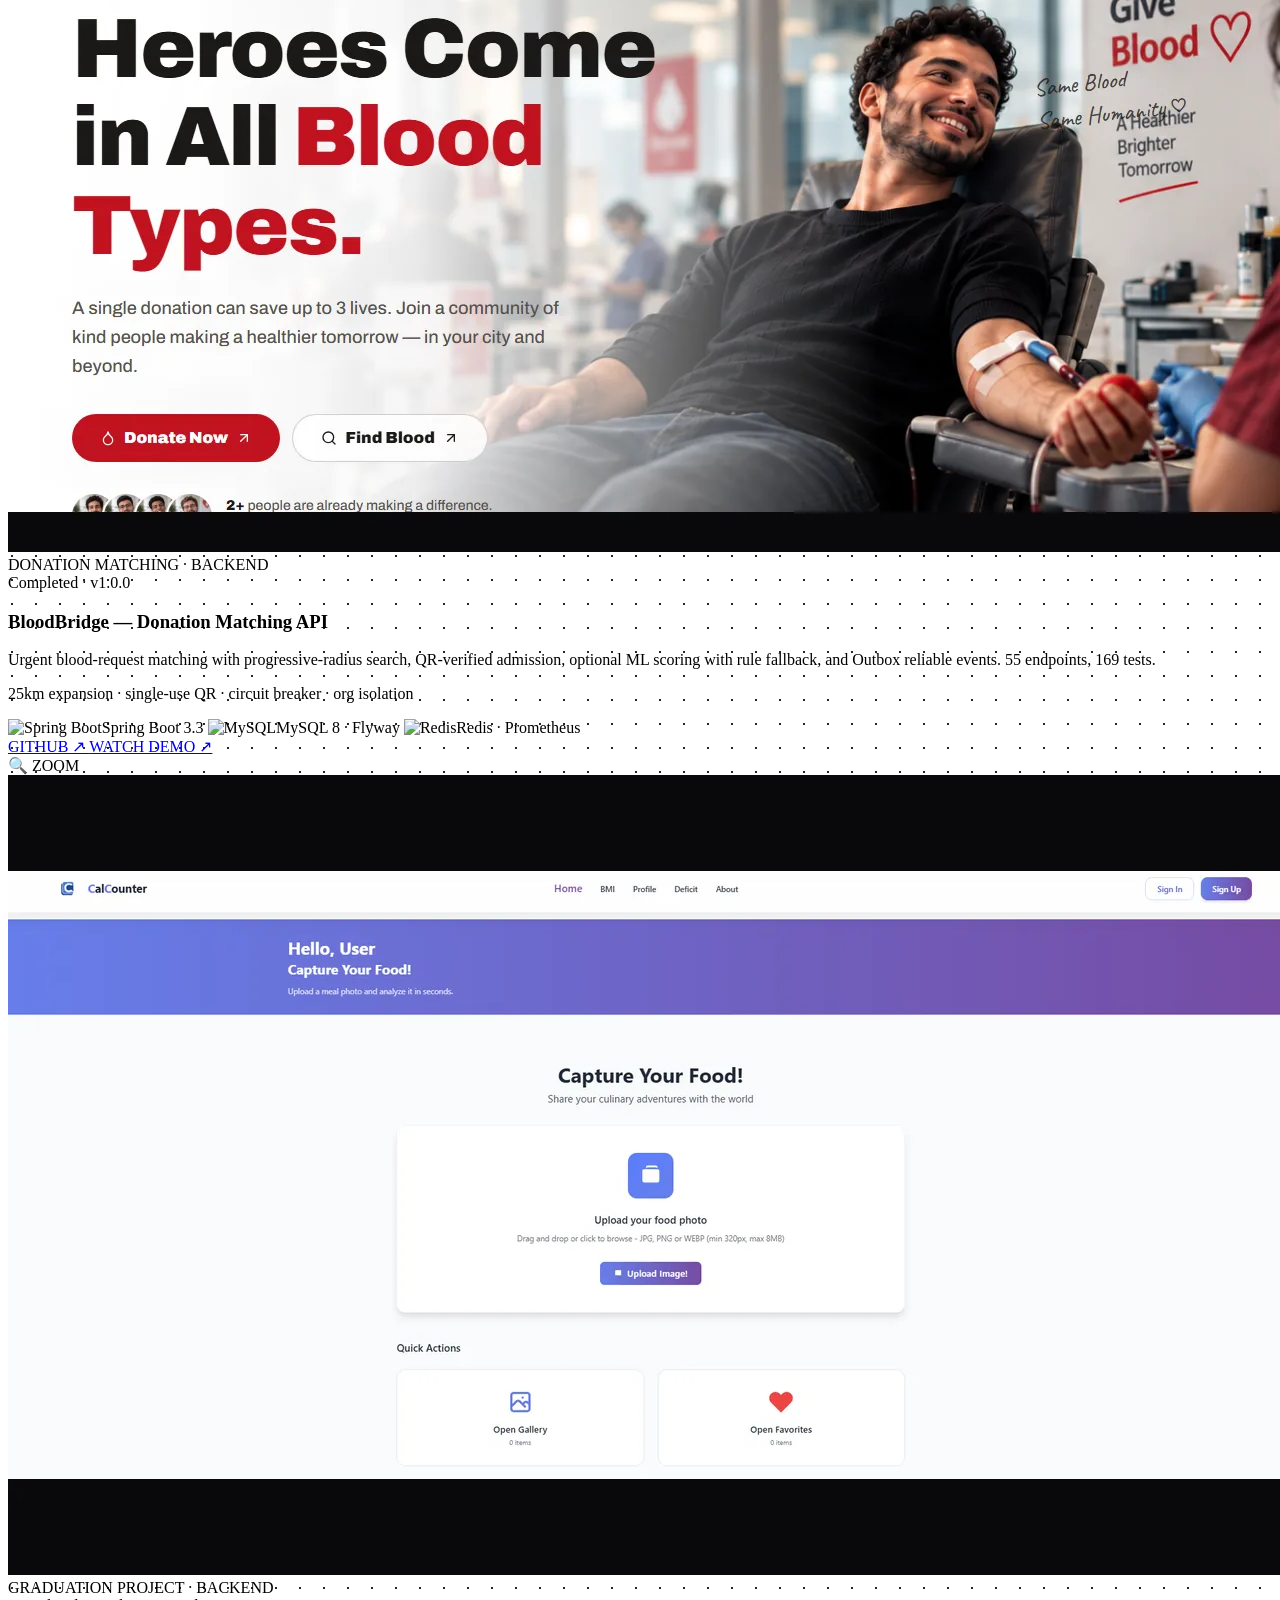
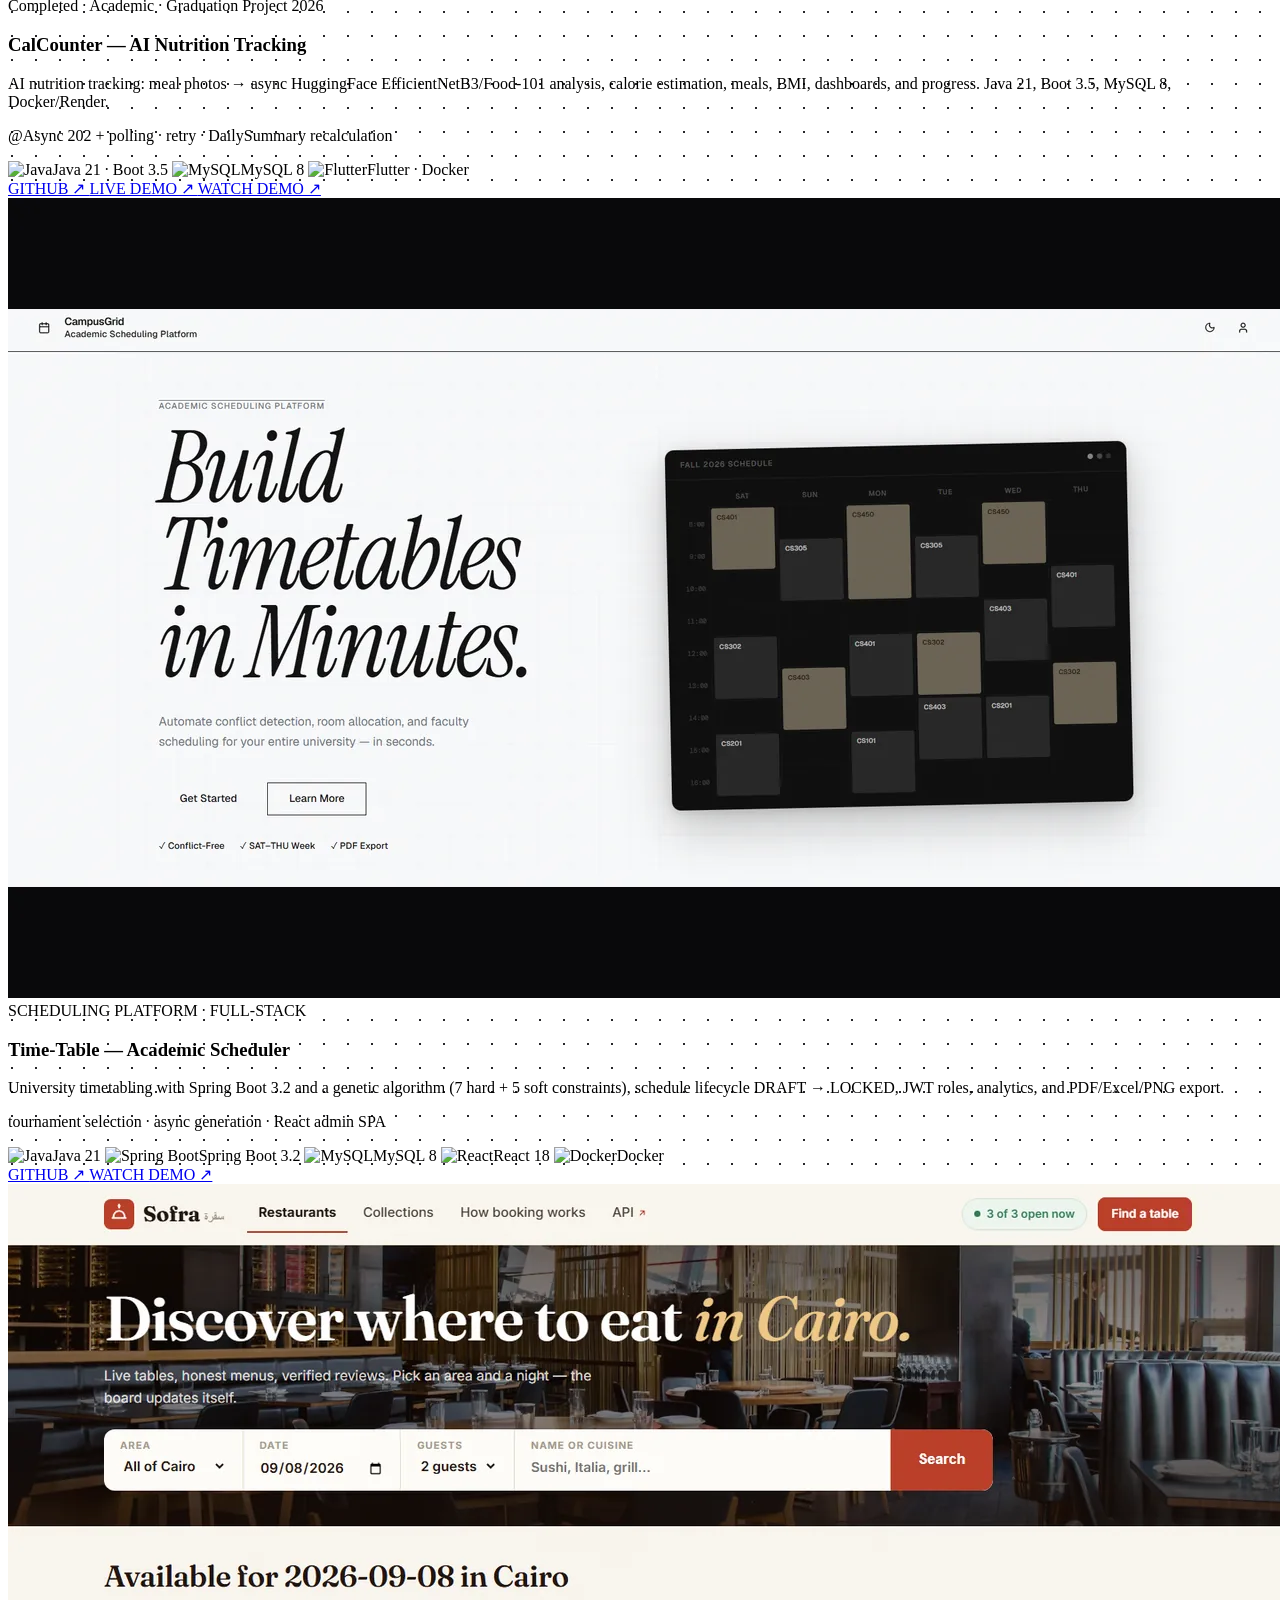
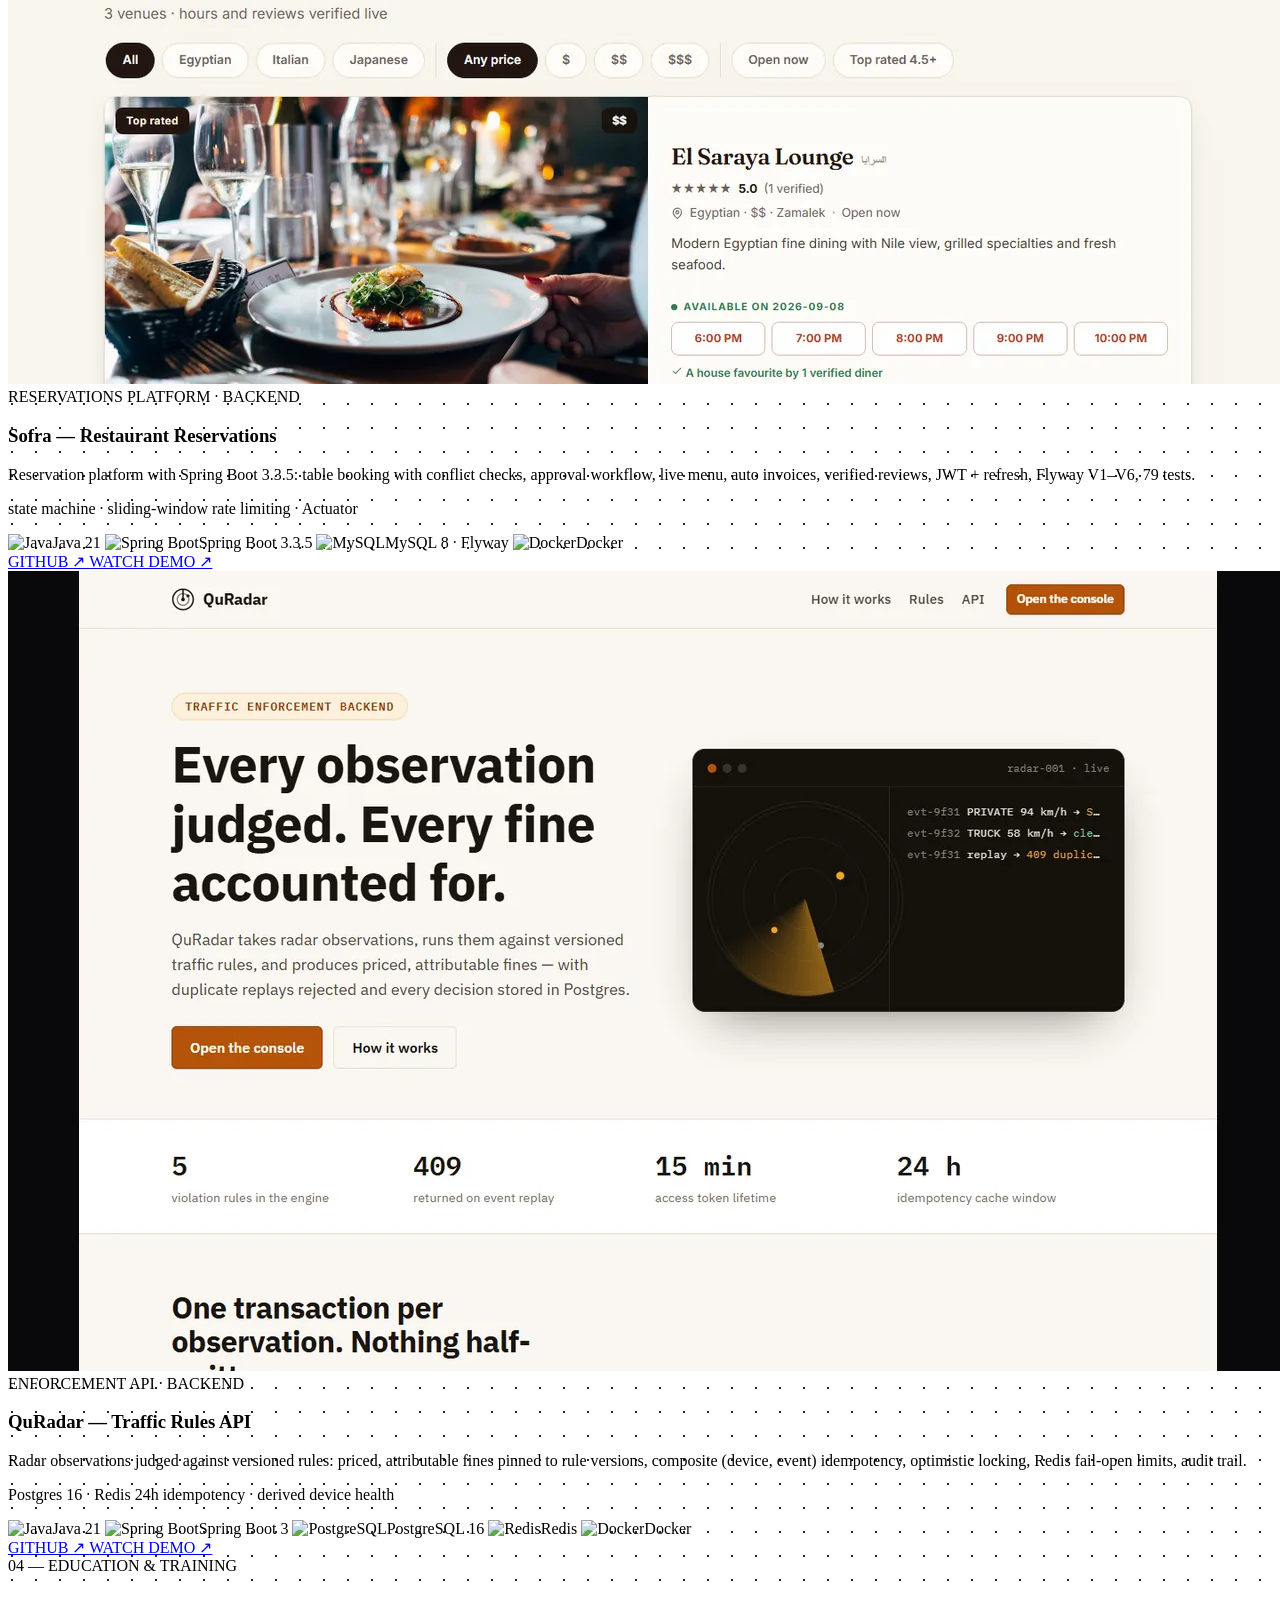
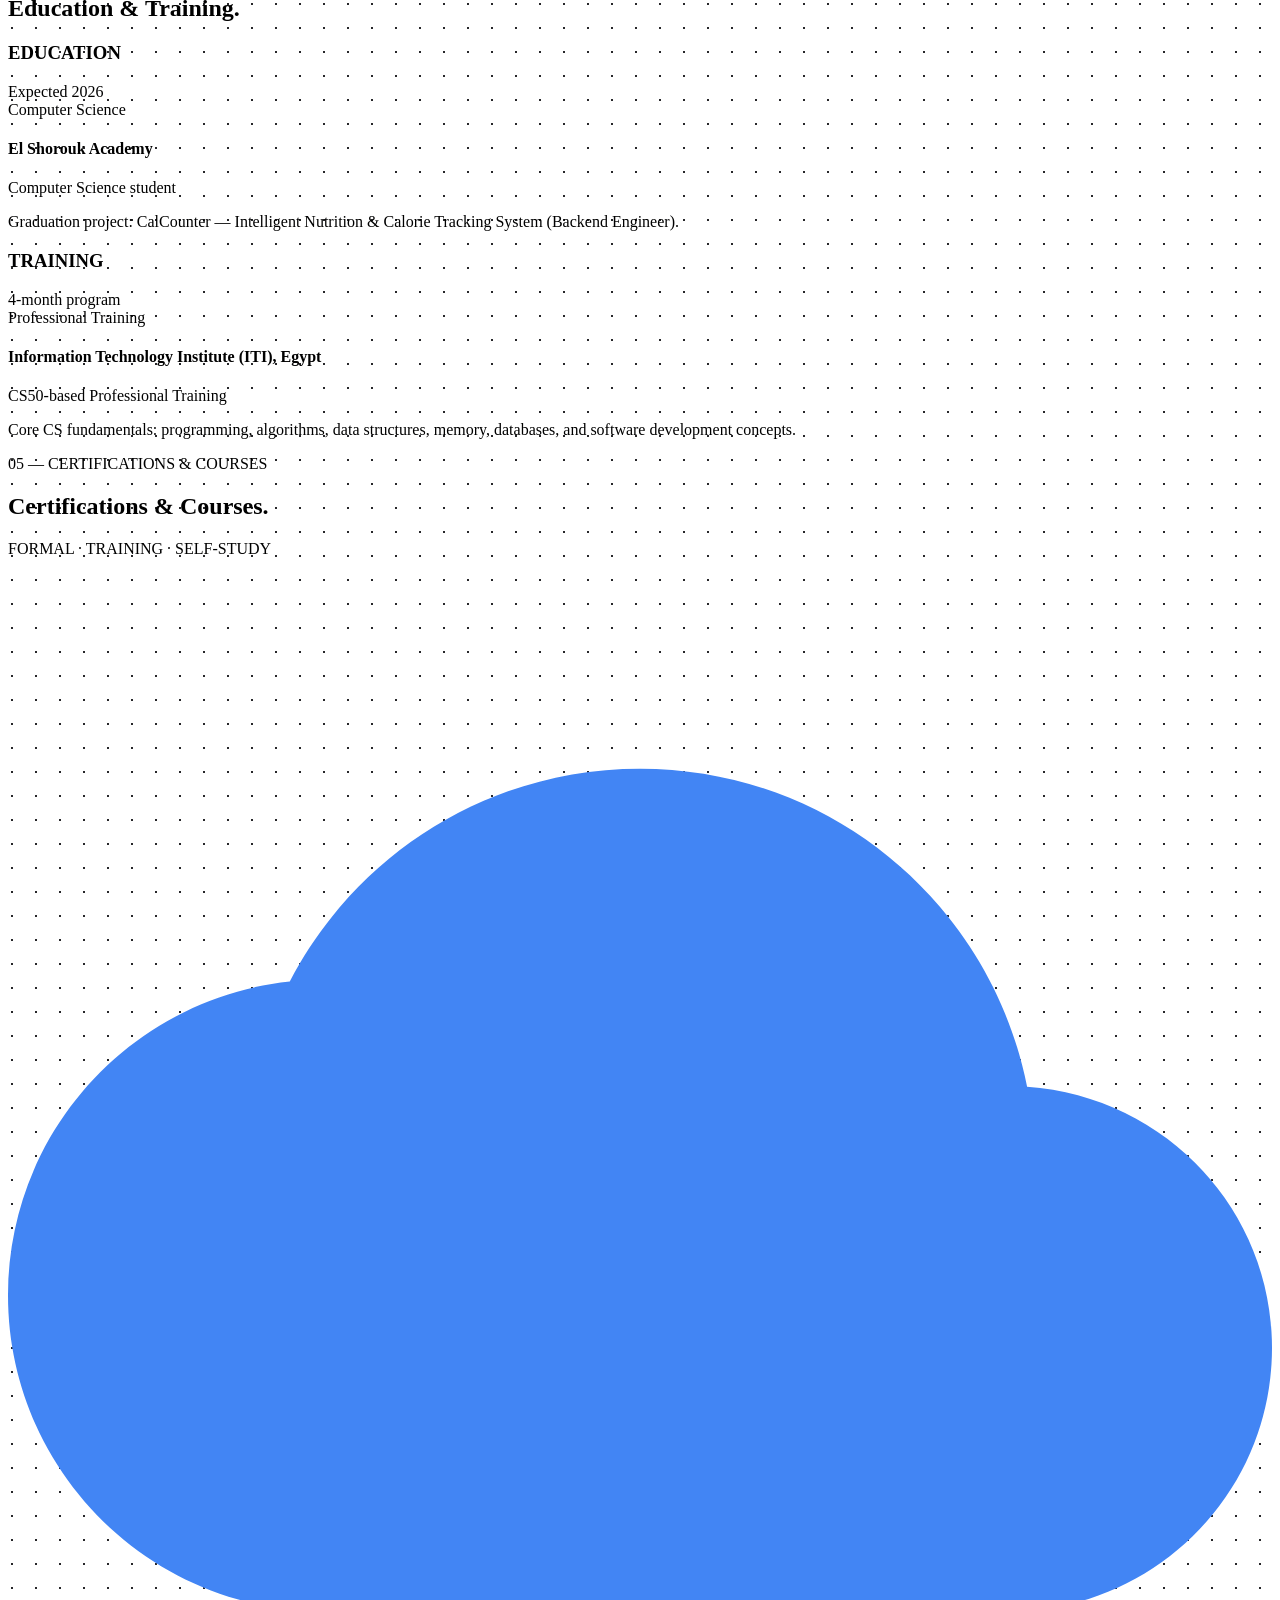
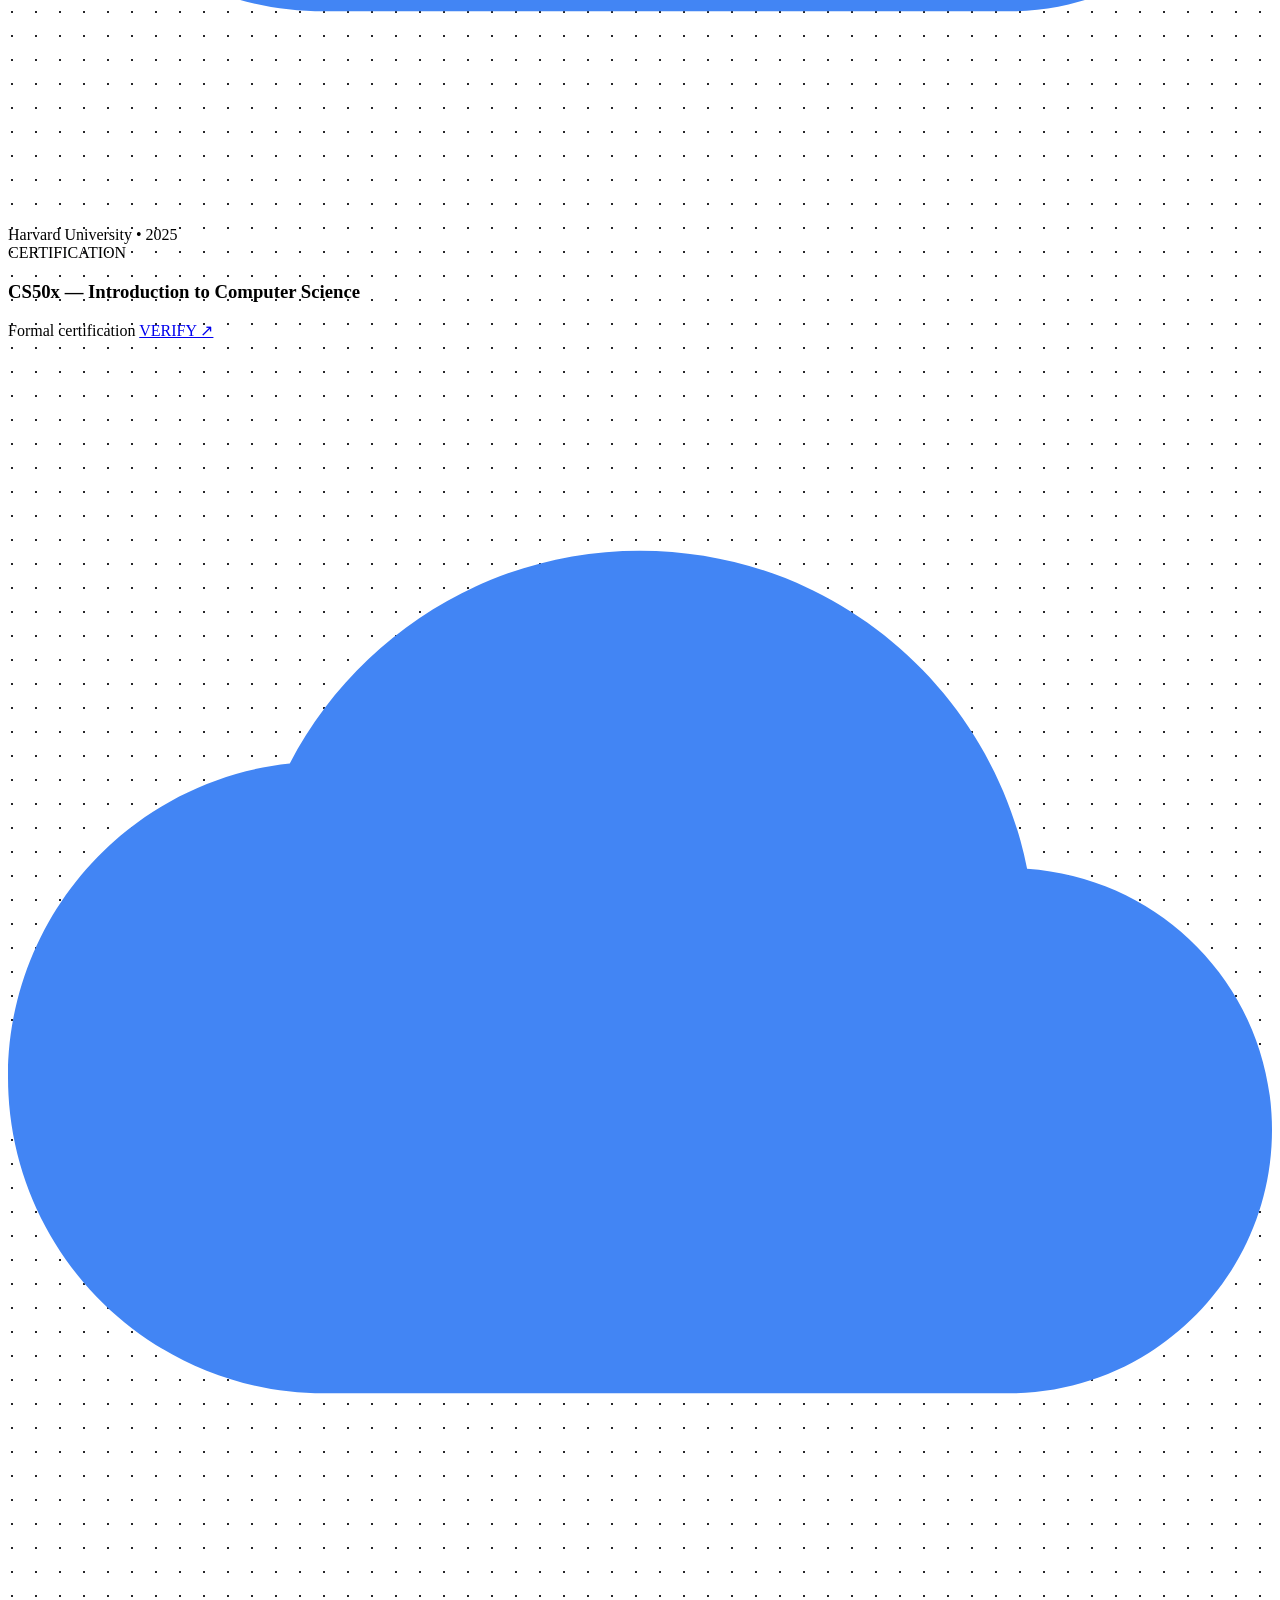
==== commit 38a62b13: "Add CV: hero CTA, compact resume card, hosted PDF Mahmoud-Youssef-CV.pdf served from repo root. View" ====
--- a/index.html
+++ b/index.html
@@ -206,6 +206,12 @@
                         aria-label="Get in Touch Section">
                         GET IN TOUCH
                     </a>
+                    <!-- CV CTA -->
+                    <a href="Mahmoud-Youssef-CV.pdf" target="_blank" rel="noopener noreferrer"
+                        class="px-6 py-3 bg-mono-card border border-mono-border text-white rounded-xl hover:bg-mono-subtle hover:border-mono-muted/50 transition-all duration-300"
+                        aria-label="View CV in a new tab">
+                        VIEW CV ↗
+                    </a>
                 </div>
             </div>
 
@@ -1228,6 +1234,24 @@
                     Open to backend engineering opportunities, remote roles, and international opportunities.
                 </p>
                 <p class="font-mono text-xs text-mono-muted">Based in Cairo, Egypt</p>
+                <!-- Compact Resume card -->
+                <div class="bg-mono-card border border-mono-border rounded-xl p-5 space-y-3">
+                    <div class="font-mono text-xs text-mono-muted uppercase tracking-widest">RESUME</div>
+                    <p class="text-white text-sm font-medium">Backend Software Engineer</p>
+                    <p class="font-mono text-[11px] text-mono-muted">Java · Spring Boot · Security · Distributed Systems</p>
+                    <div class="flex flex-wrap gap-2 pt-1 font-medium text-xs">
+                        <a href="Mahmoud-Youssef-CV.pdf" target="_blank" rel="noopener noreferrer"
+                            class="inline-flex items-center gap-1.5 px-4 py-2 bg-white text-black font-semibold rounded-lg hover:bg-slate-200 transition shrink-0"
+                            aria-label="View CV in a new tab">
+                            VIEW CV ↗
+                        </a>
+                        <a href="Mahmoud-Youssef-CV.pdf" download="Mahmoud-Youssef-CV.pdf"
+                            class="inline-flex items-center gap-1.5 px-4 py-2 bg-mono-subtle border border-mono-border text-white font-semibold rounded-lg hover:border-white/40 transition shrink-0"
+                            aria-label="Download CV as PDF">
+                            DOWNLOAD PDF ↓
+                        </a>
+                    </div>
+                </div>
             </div>
 
             <!-- Right: Action Cards -->
@@ -1274,14 +1298,6 @@
                     </a>
                 </div>
 
-                <!-- Resume CTA (hidden until public URL is provided) -->
-                <!-- TODO: replace href with real public resume URL and remove aria-disabled + opacity -->
-                <span
-                    class="hidden items-center justify-center gap-2 text-xs font-medium border border-mono-border text-mono-muted px-4 py-3 rounded-xl opacity-50 cursor-not-allowed"
-                    aria-disabled="true" title="Resume URL missing — add public link to enable">
-                    DOWNLOAD RESUME · COMING SOON
-                </span>
-
             </div>
         </div>
     </section>
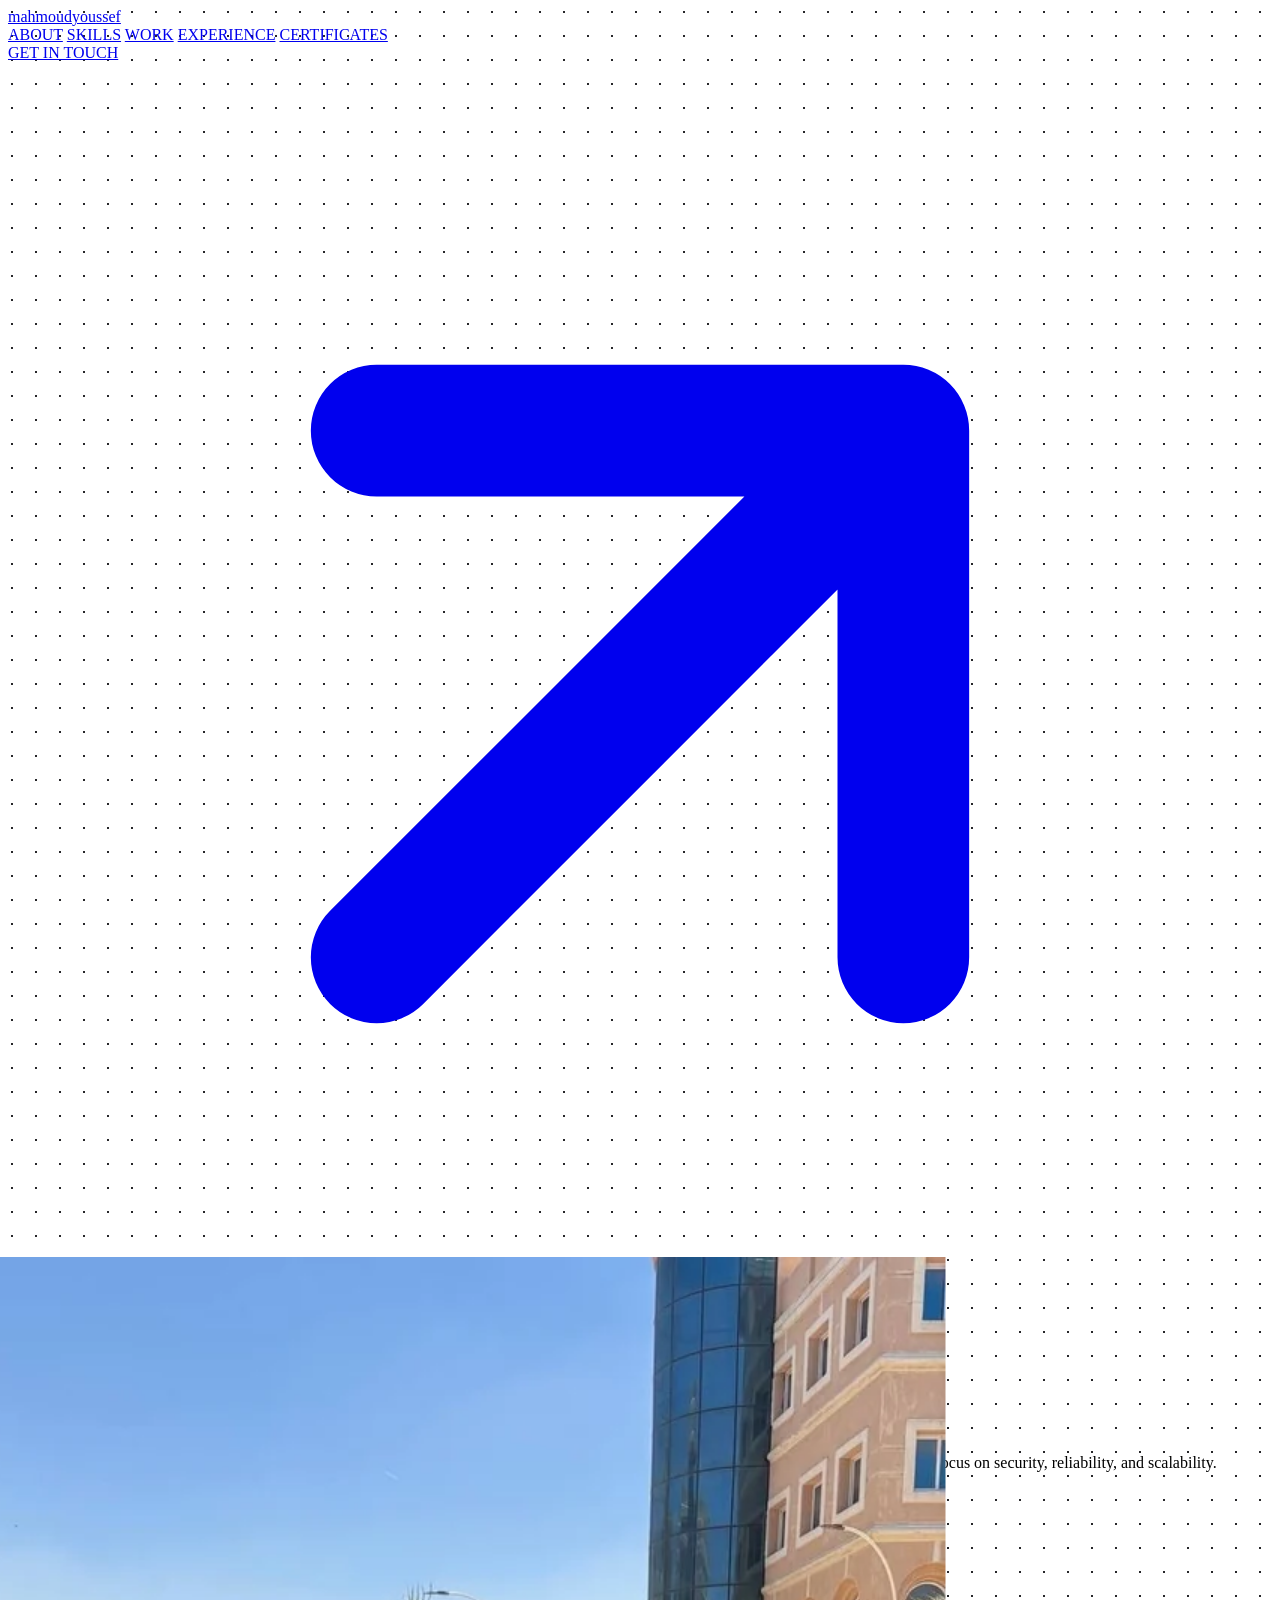
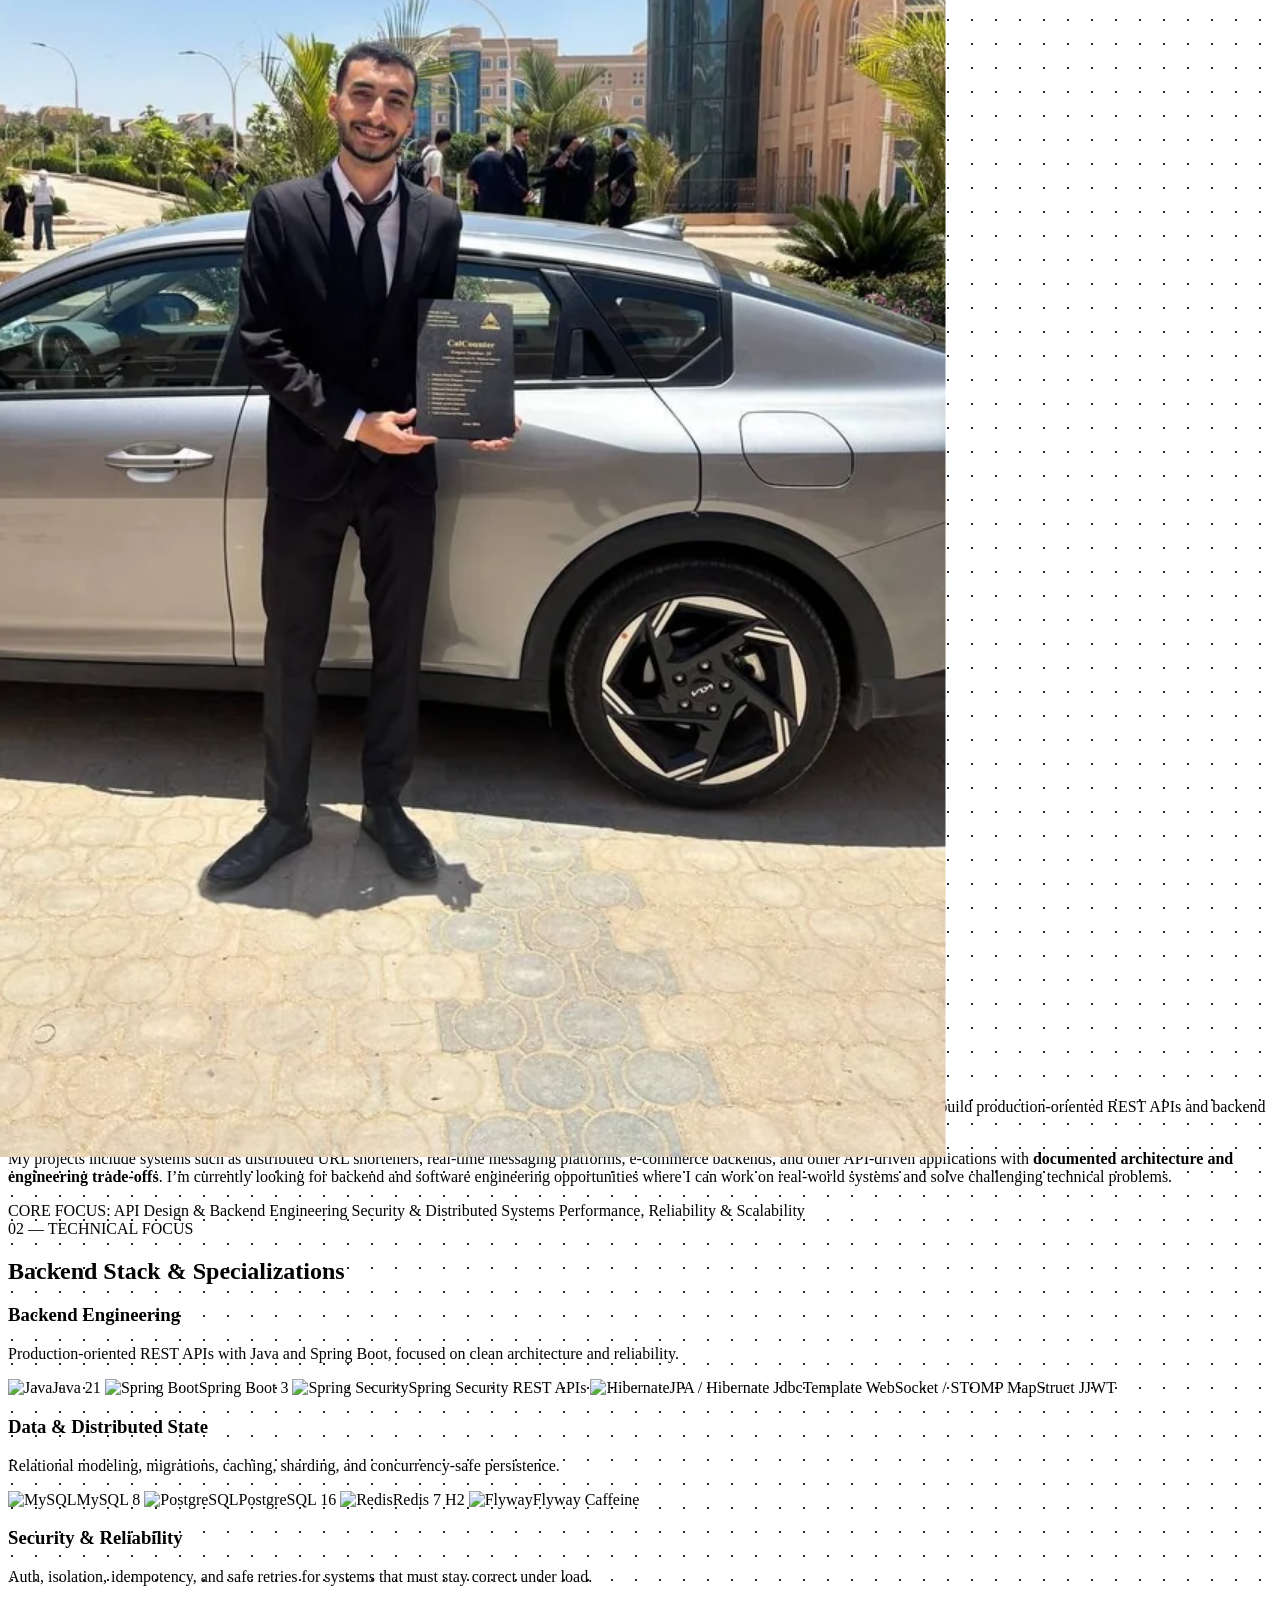
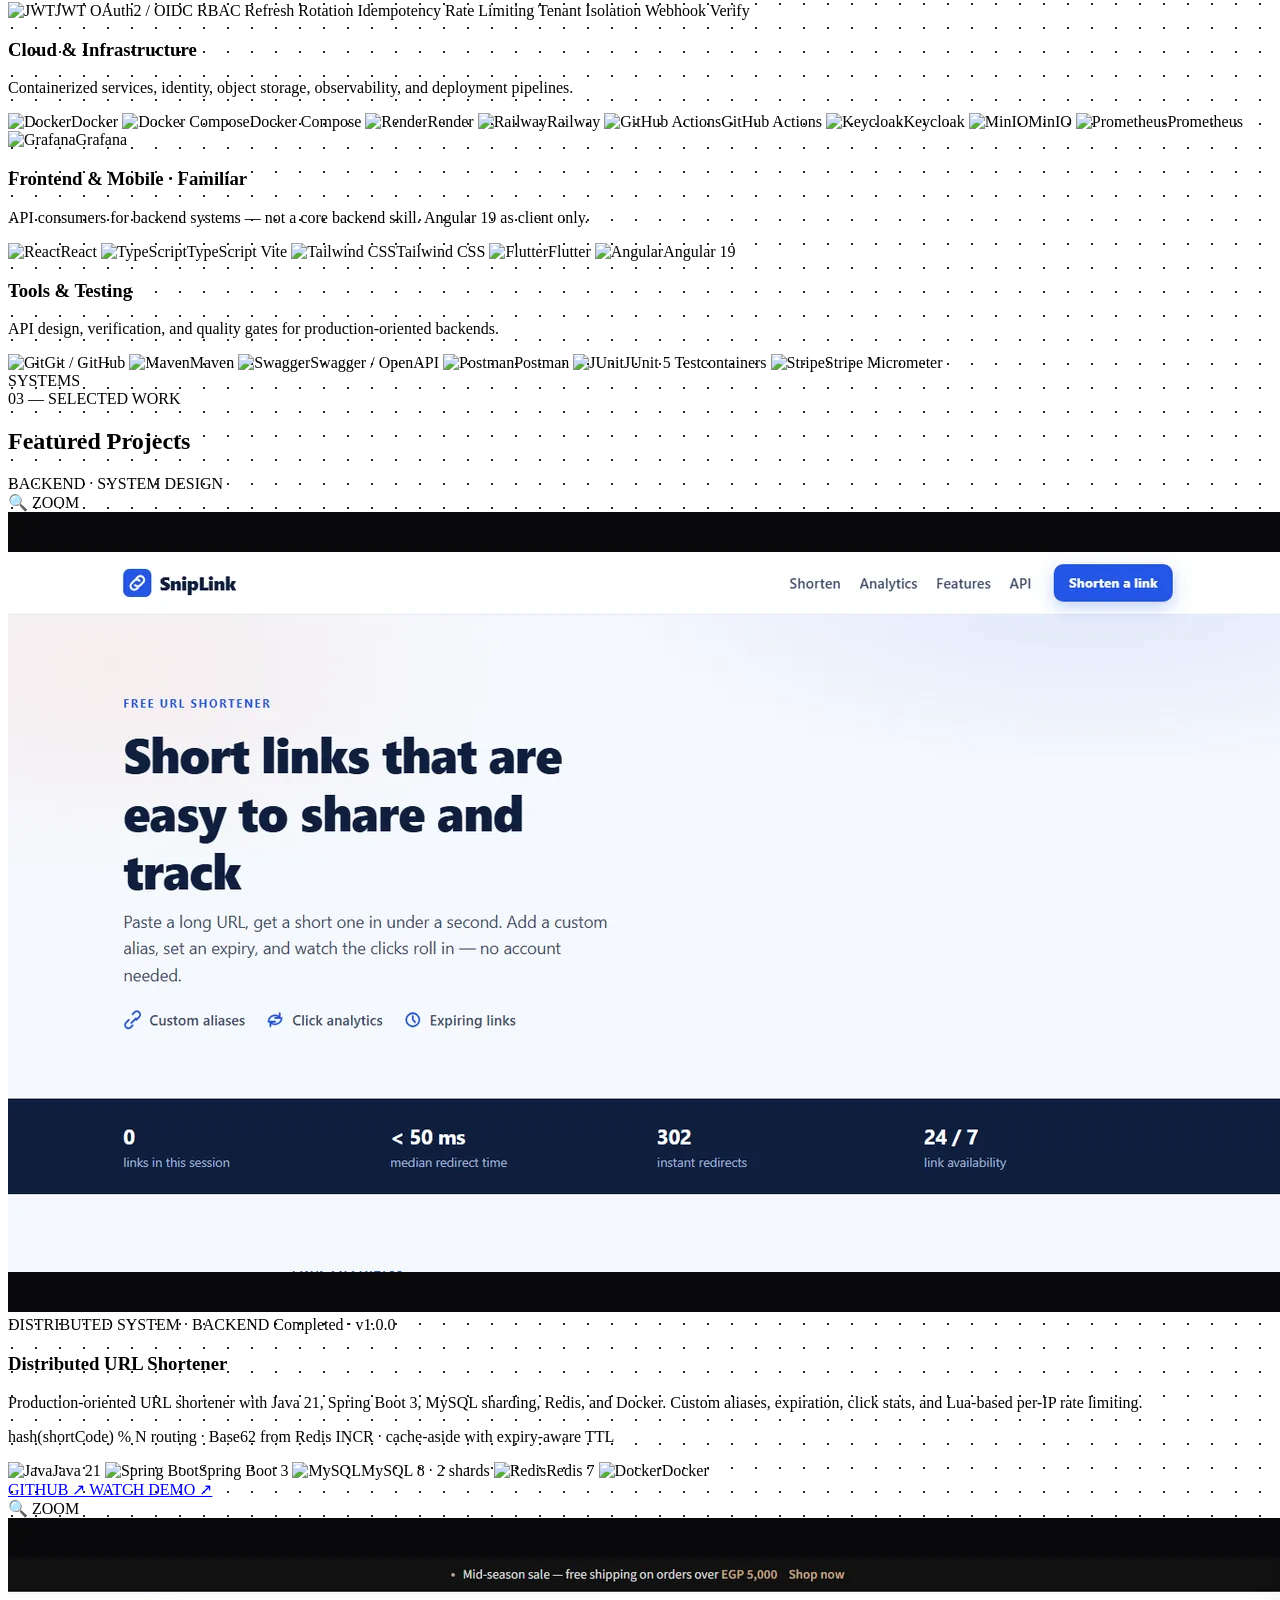
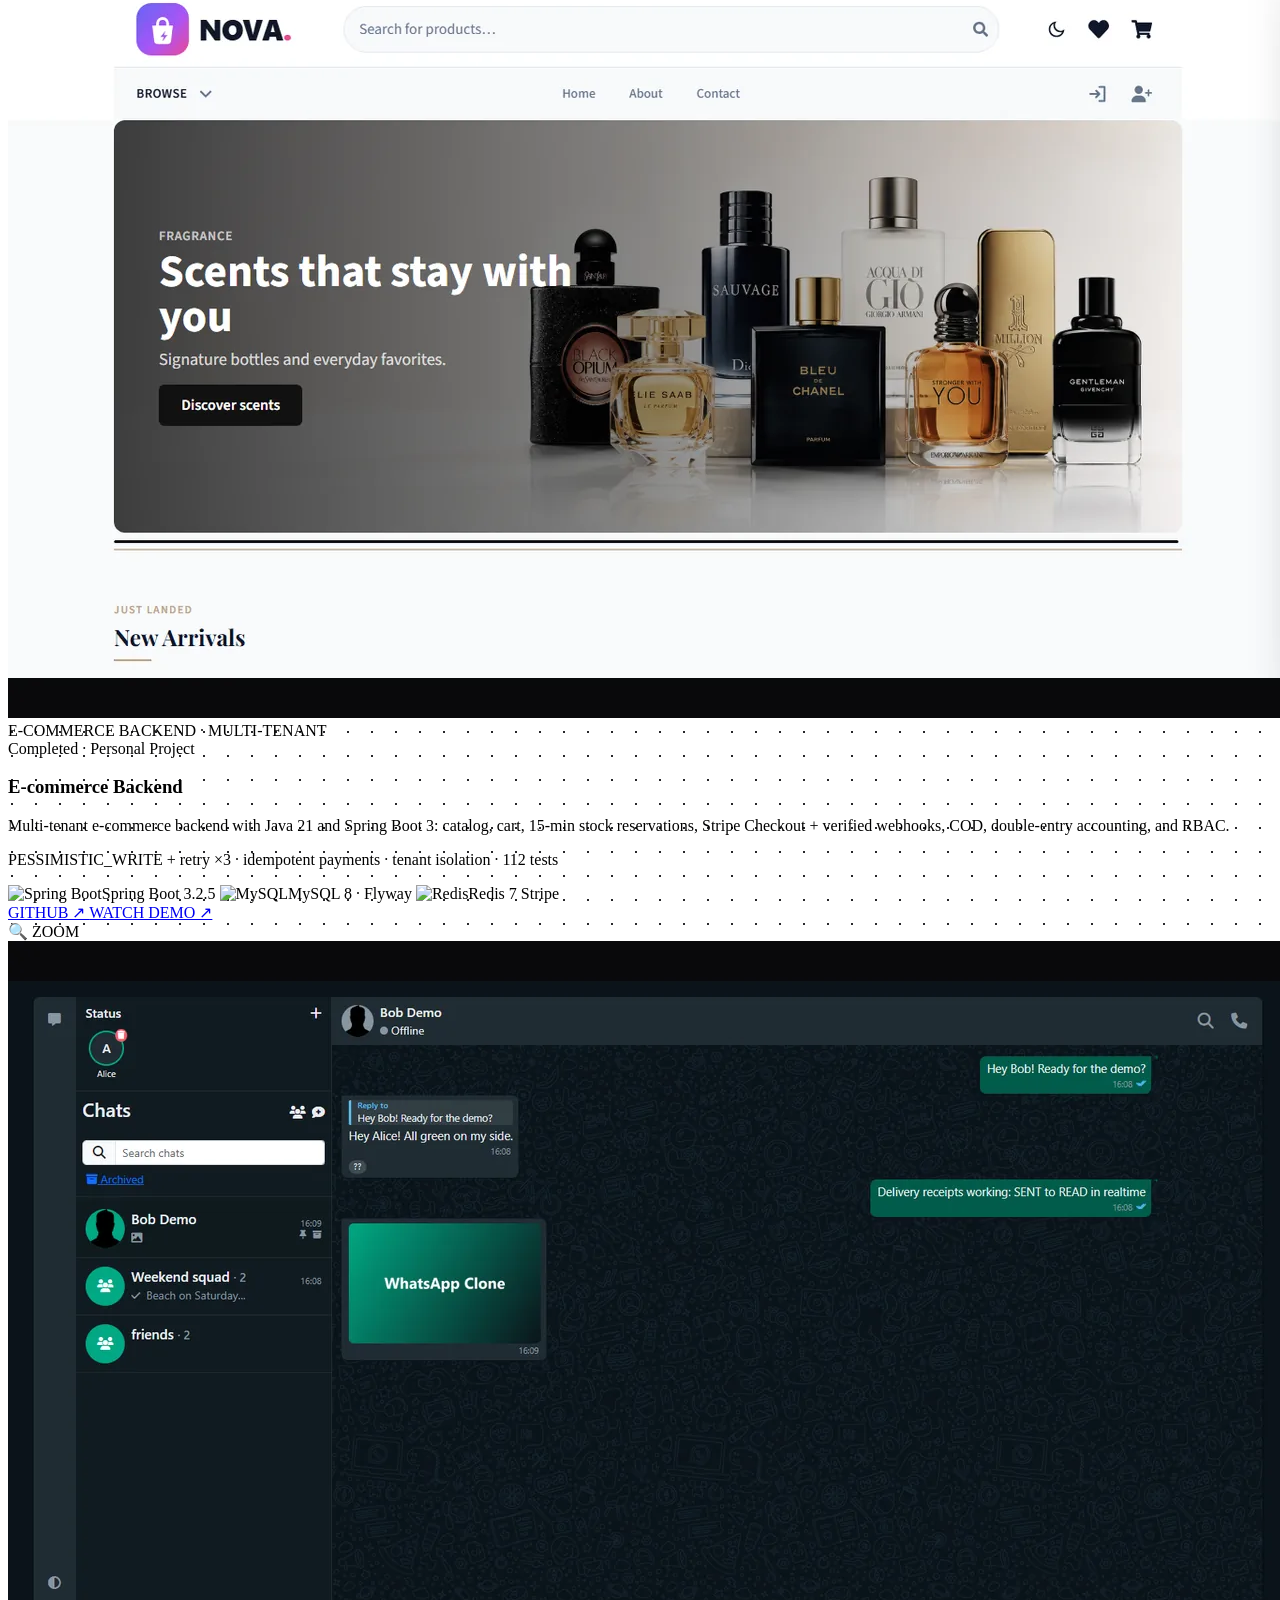
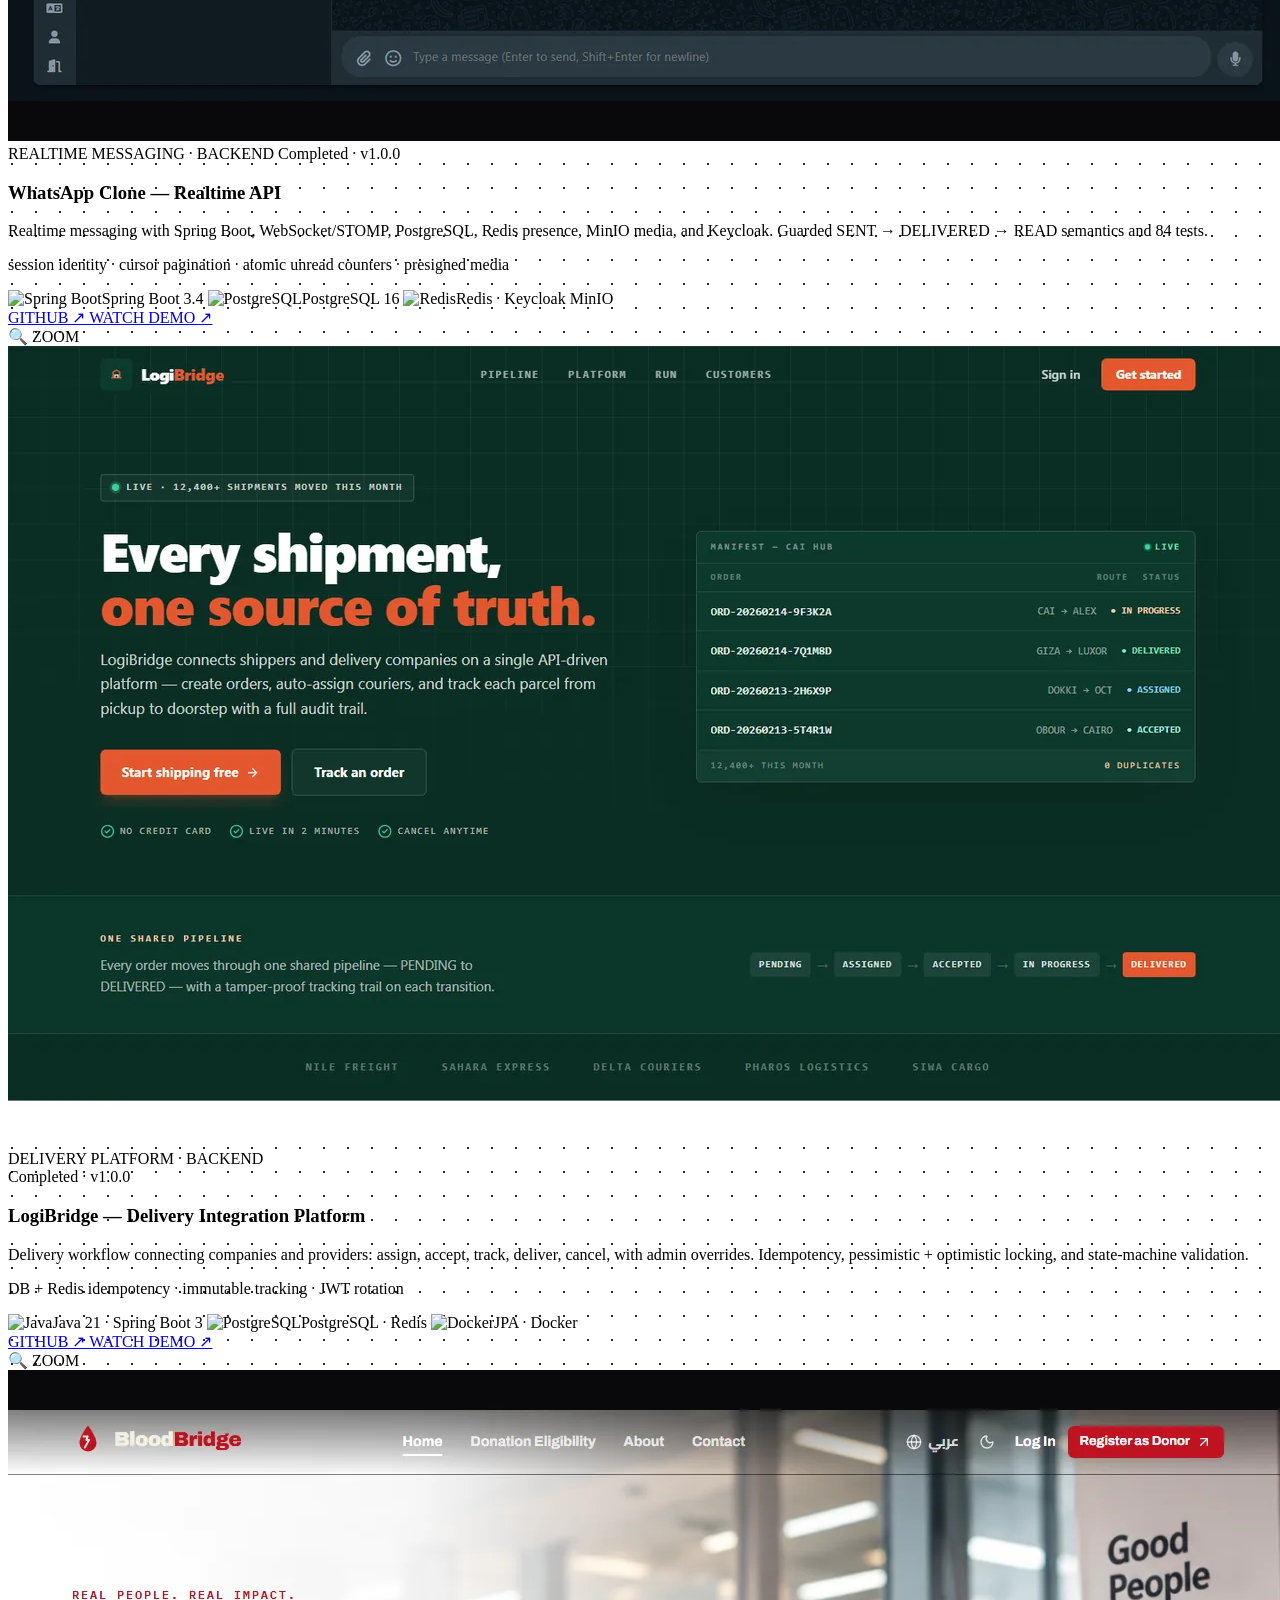
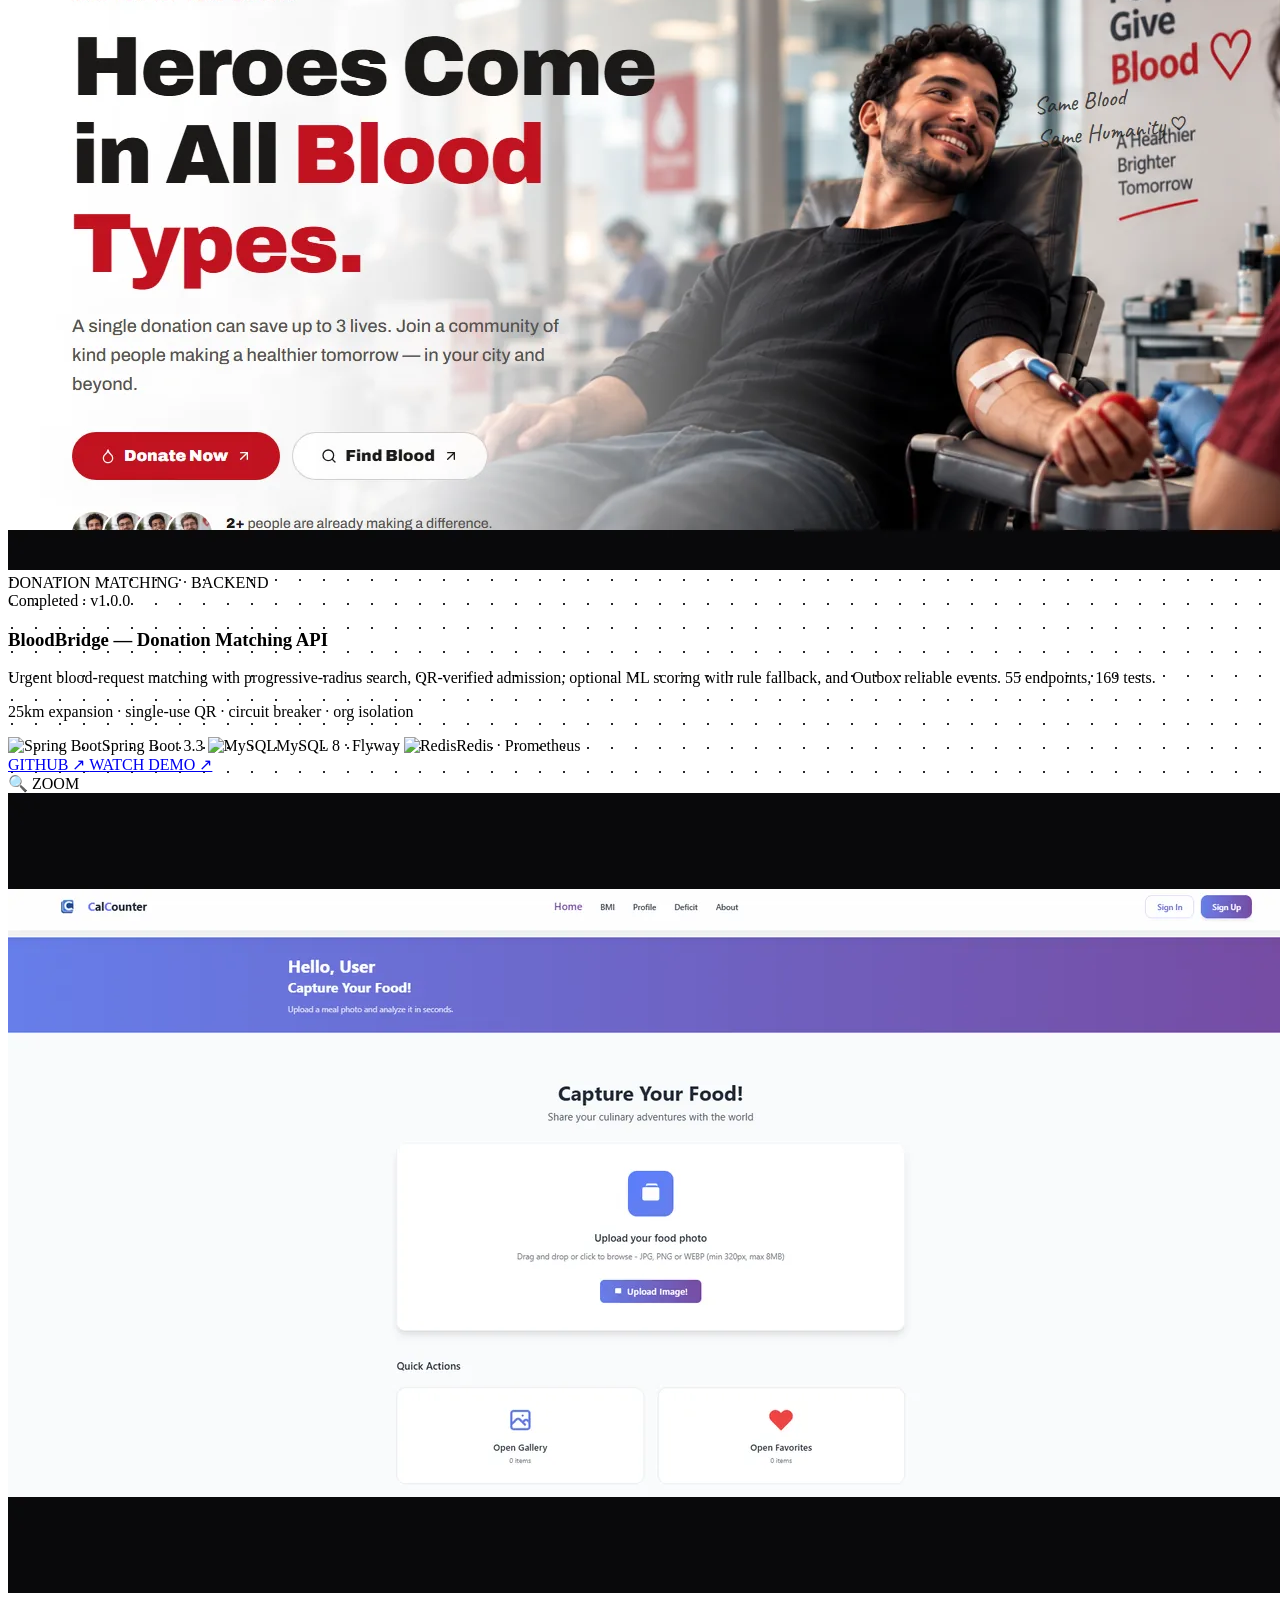
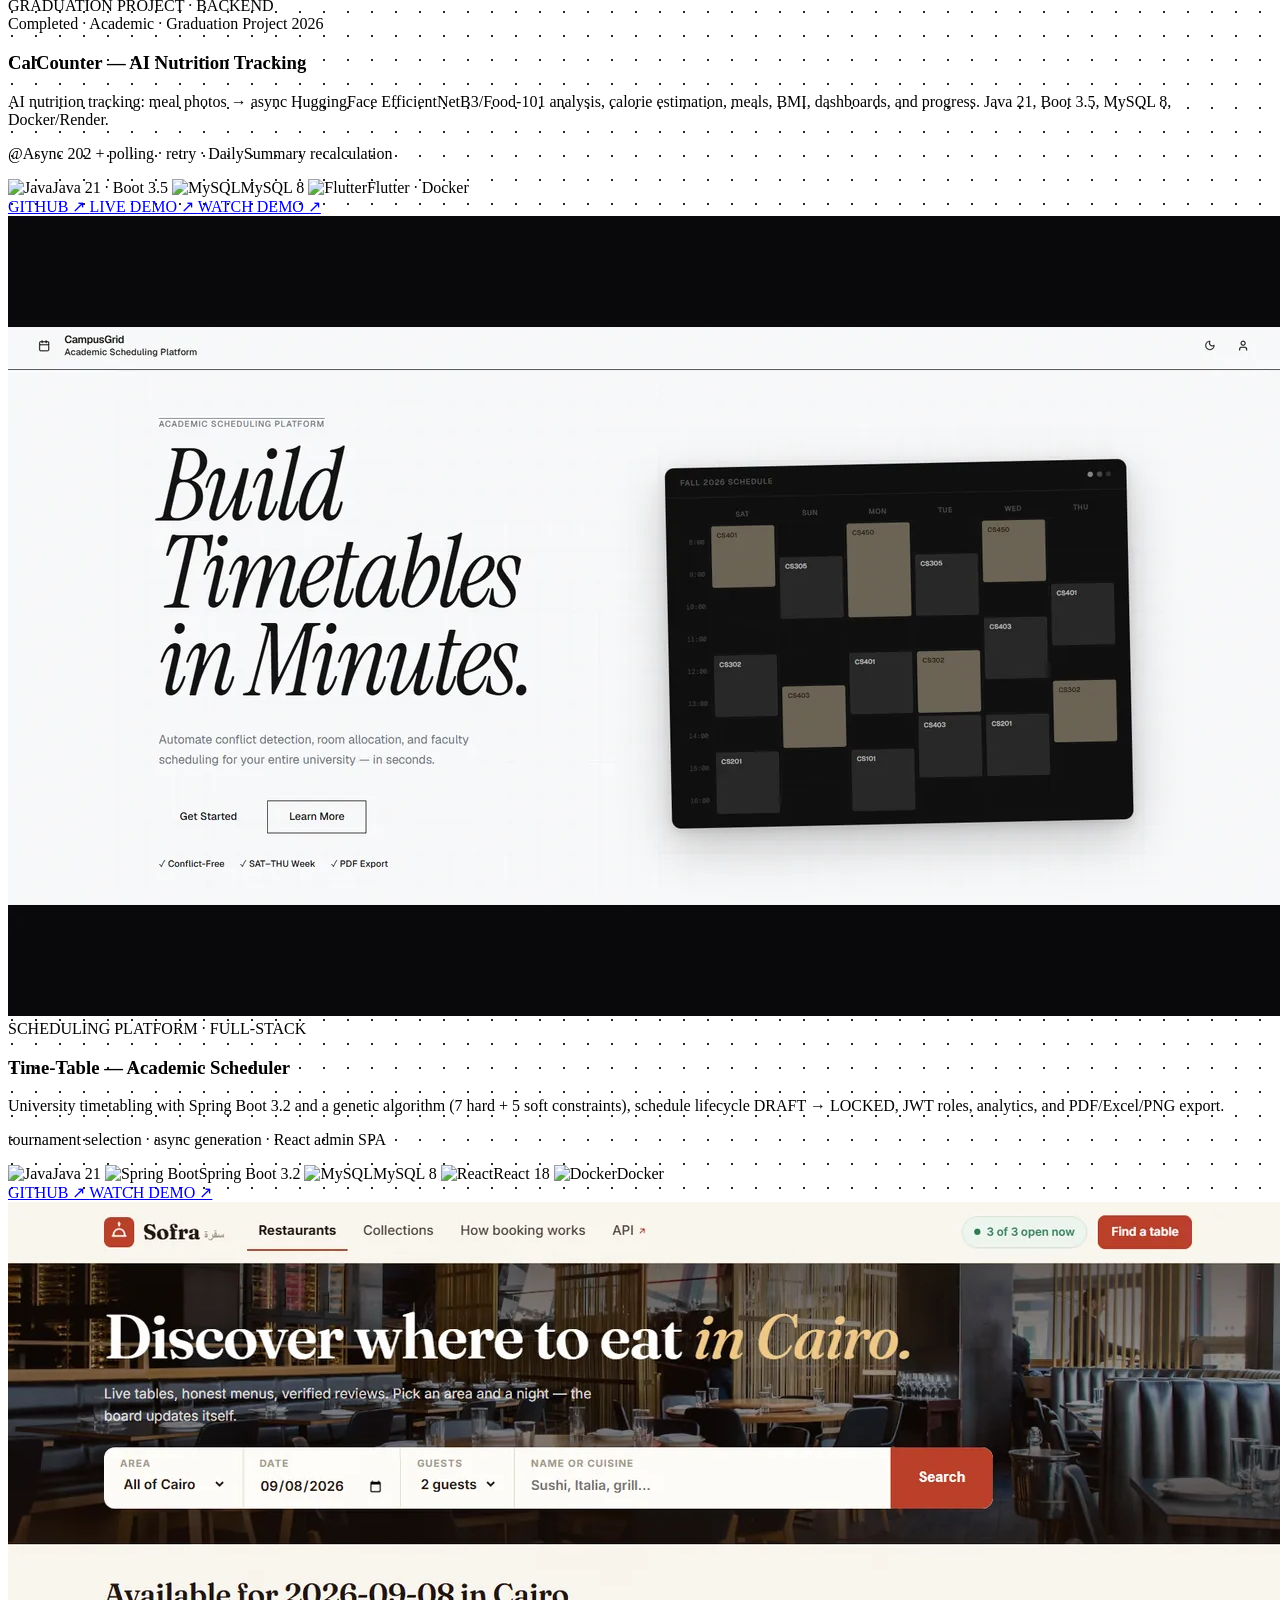
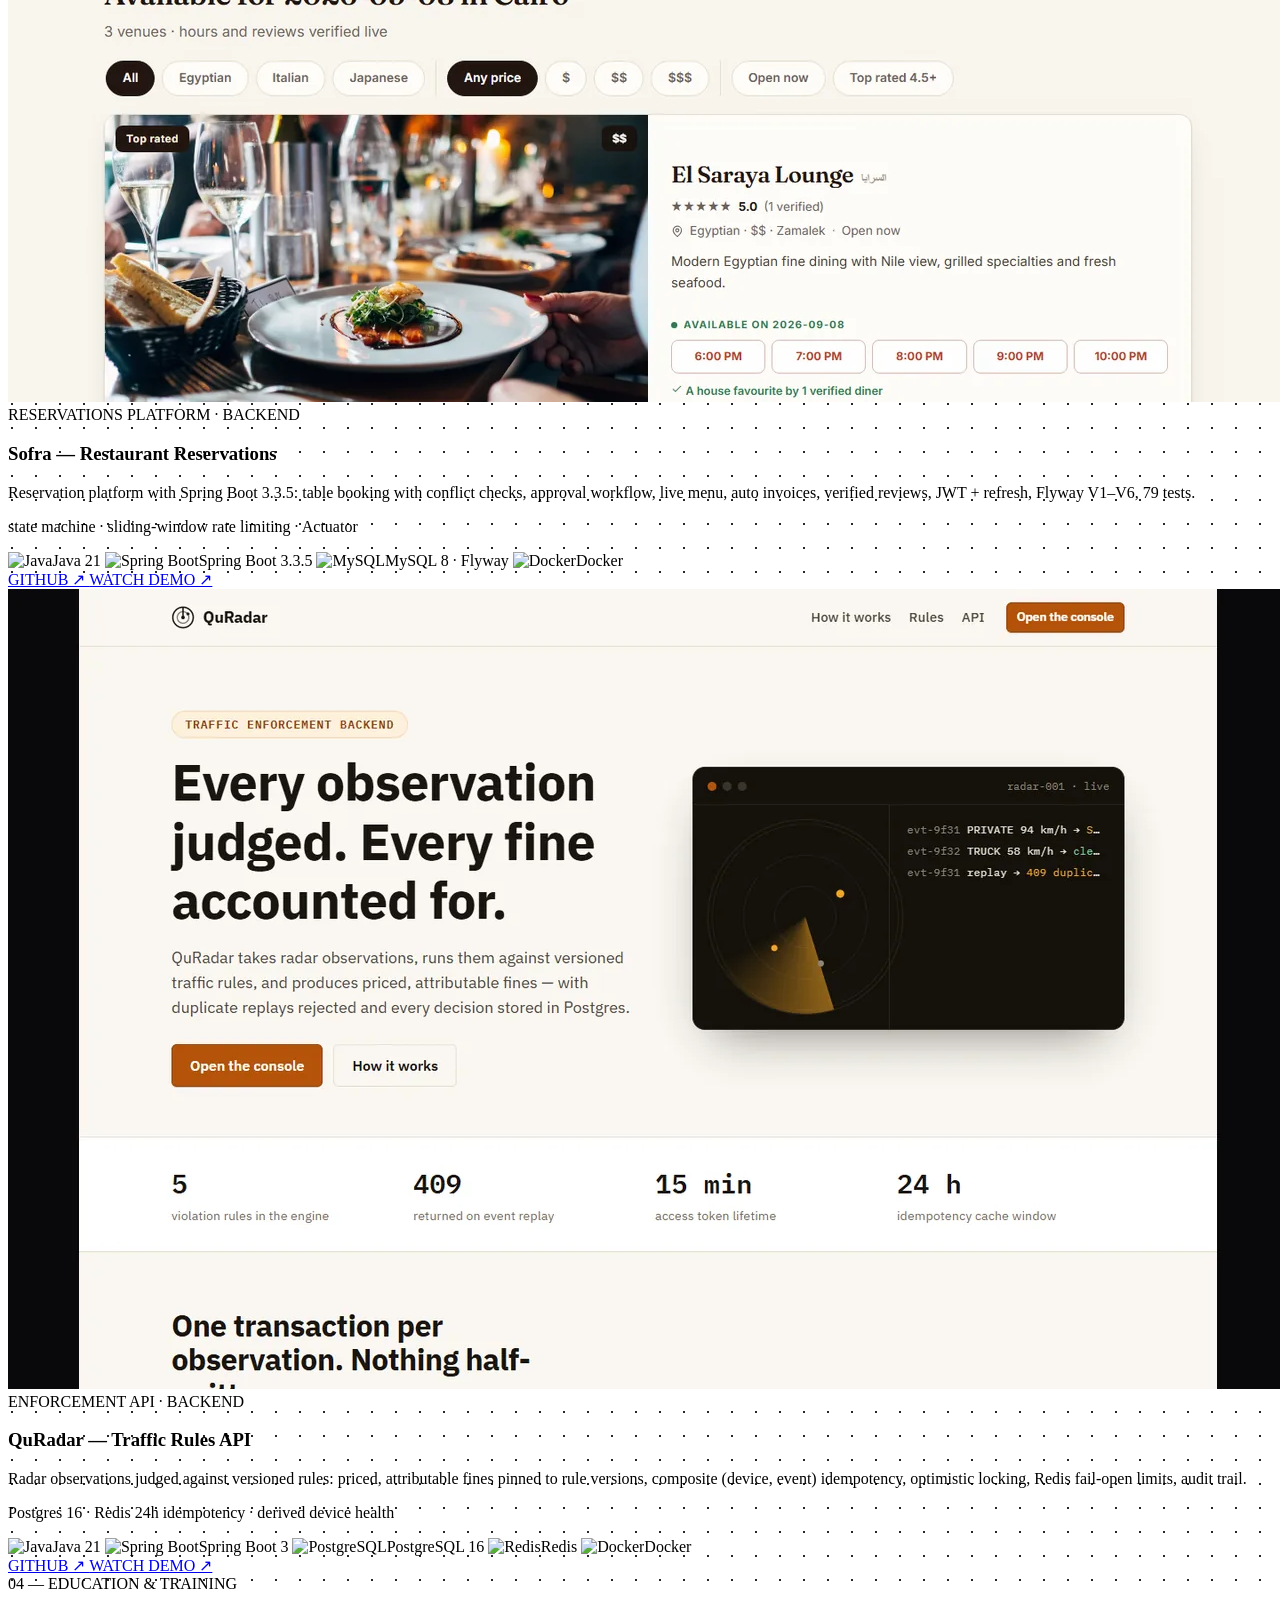
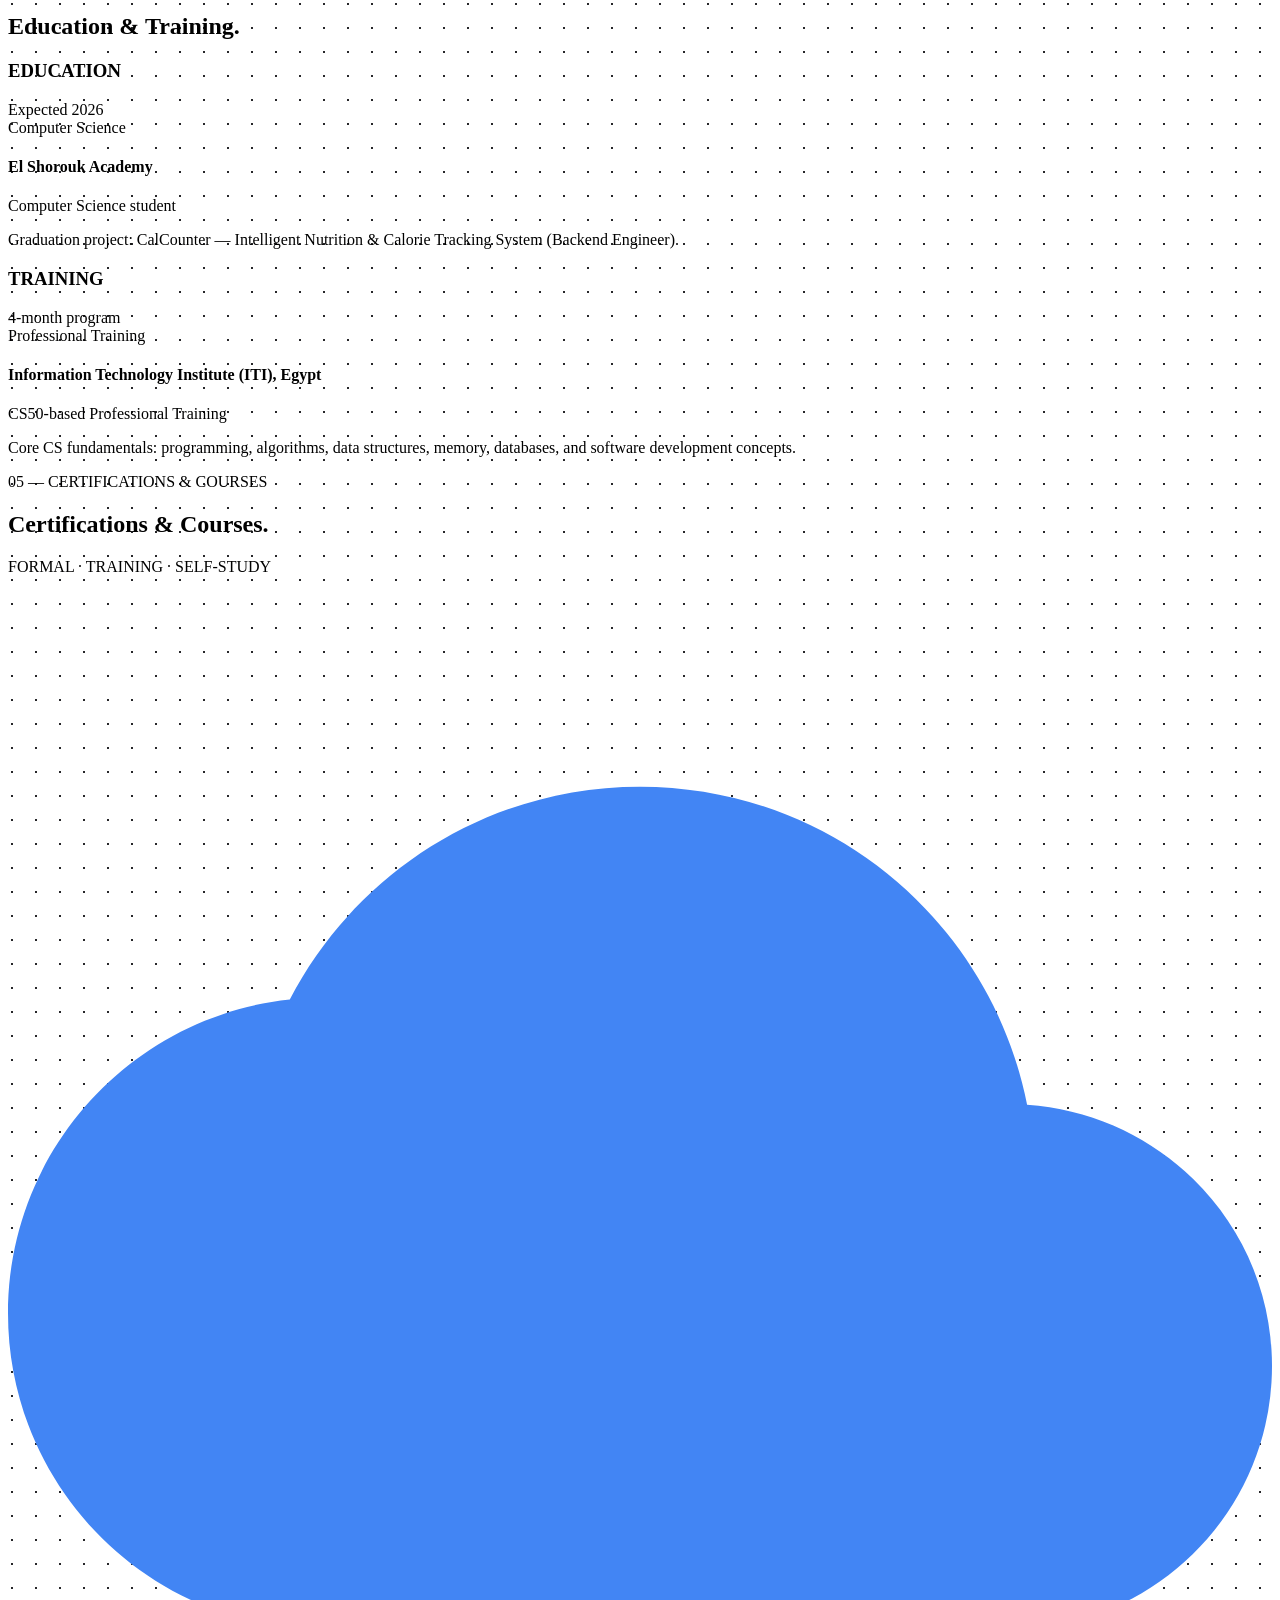
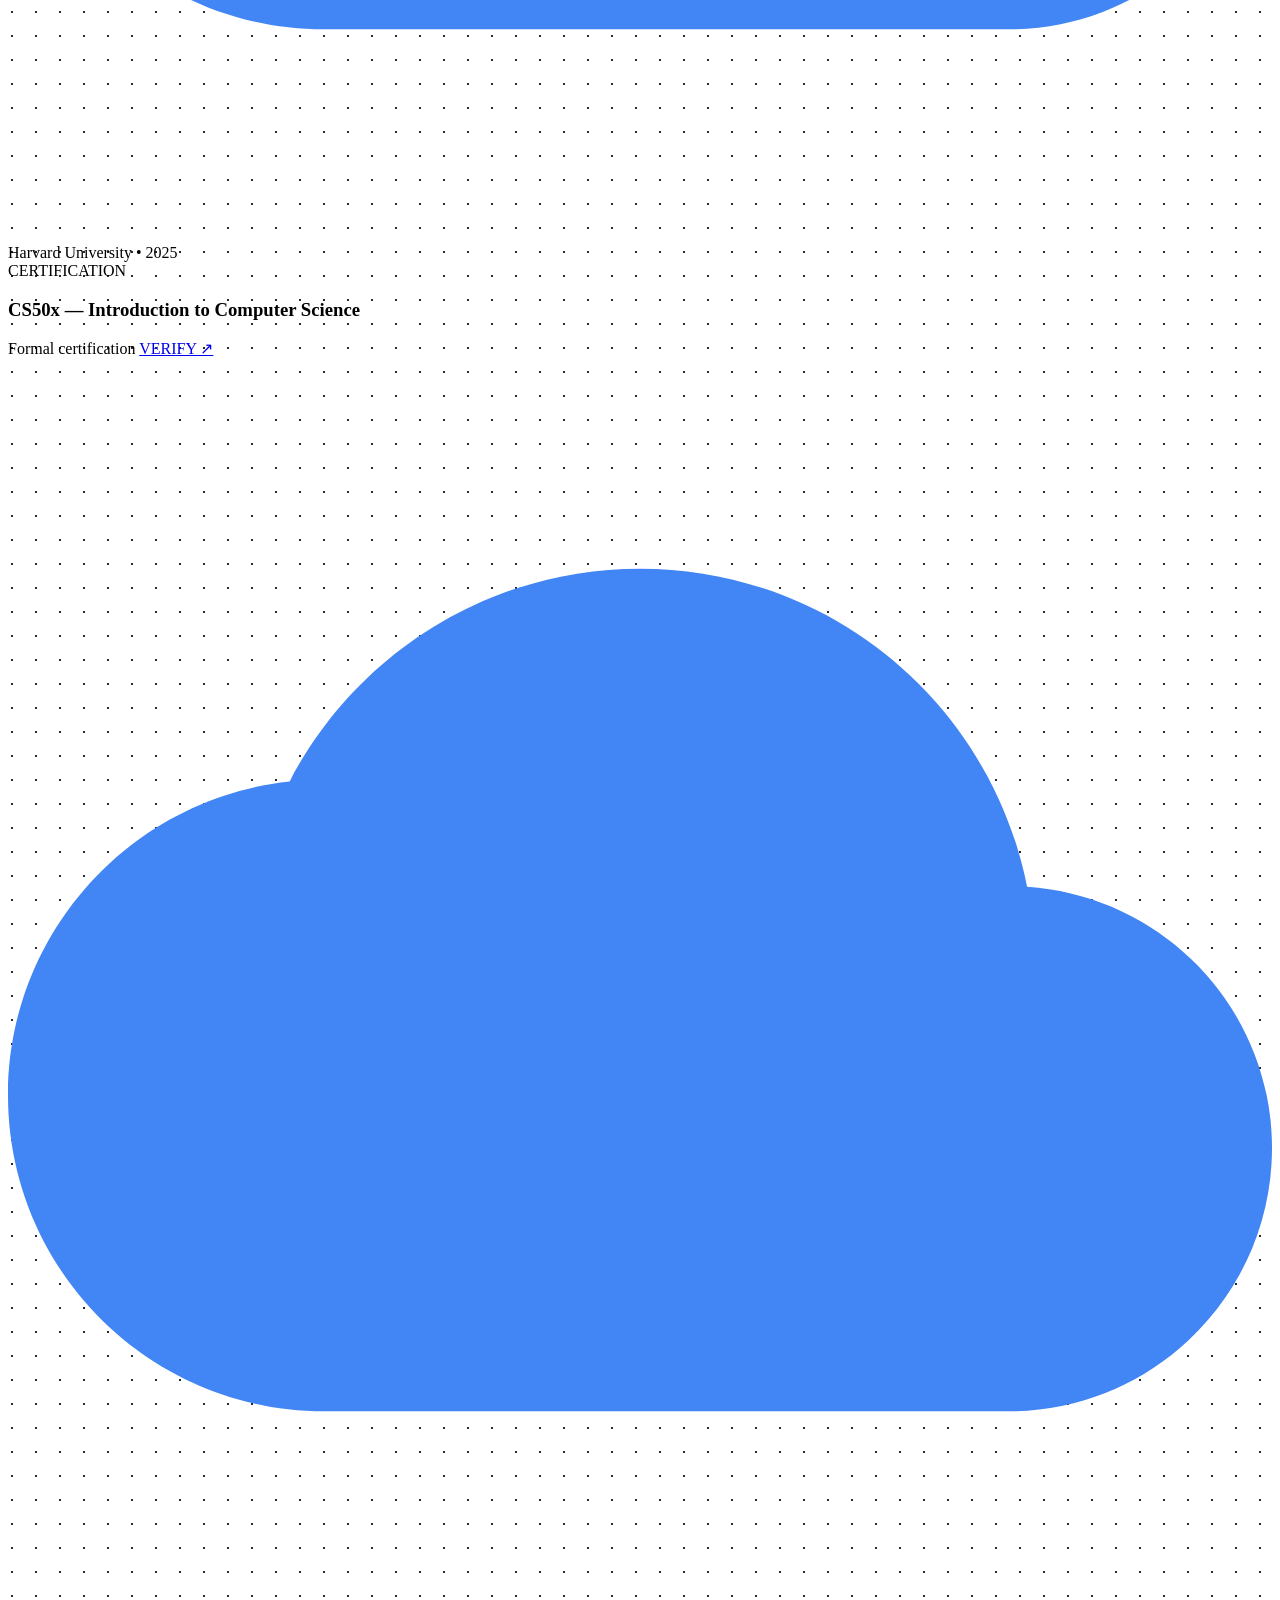
==== commit 9f147c0d: "Restore verified logos in Technical Focus skill pills" ====
--- a/index.html
+++ b/index.html
@@ -324,11 +324,11 @@
                     </p>
                 </div>
                 <div class="flex flex-wrap gap-2 font-mono text-[11px] items-center">
-                    <span class="px-2.5 py-1 bg-mono-subtle border border-mono-border rounded text-mono-muted">Java 21</span>
-                    <span class="px-2.5 py-1 bg-mono-subtle border border-mono-border rounded text-mono-muted">Spring Boot 3</span>
-                    <span class="px-2.5 py-1 bg-mono-subtle border border-mono-border rounded text-mono-muted">Spring Security</span>
+                    <span class="inline-flex items-center gap-1.5 px-2.5 py-1 bg-mono-subtle border border-mono-border rounded text-mono-muted"><img src="https://cdn.jsdelivr.net/gh/devicons/devicon/icons/java/java-original.svg" class="w-3.5 h-3.5" alt="Java">Java 21</span>
+                    <span class="inline-flex items-center gap-1.5 px-2.5 py-1 bg-mono-subtle border border-mono-border rounded text-mono-muted"><img src="https://cdn.jsdelivr.net/gh/devicons/devicon/icons/spring/spring-original.svg" class="w-3.5 h-3.5" alt="Spring Boot">Spring Boot 3</span>
+                    <span class="inline-flex items-center gap-1.5 px-2.5 py-1 bg-mono-subtle border border-mono-border rounded text-mono-muted"><img src="https://cdn.jsdelivr.net/gh/devicons/devicon/icons/spring/spring-original.svg" class="w-3.5 h-3.5" alt="Spring Security">Spring Security</span>
                     <span class="px-2.5 py-1 bg-mono-subtle border border-mono-border rounded text-mono-muted">REST APIs</span>
-                    <span class="px-2.5 py-1 bg-mono-subtle border border-mono-border rounded text-mono-muted">JPA / Hibernate</span>
+                    <span class="inline-flex items-center gap-1.5 px-2.5 py-1 bg-mono-subtle border border-mono-border rounded text-mono-muted"><img src="https://cdn.jsdelivr.net/gh/devicons/devicon/icons/hibernate/hibernate-original.svg" class="w-3.5 h-3.5" alt="Hibernate">JPA / Hibernate</span>
                     <span class="px-2.5 py-1 bg-mono-subtle border border-mono-border rounded text-mono-muted">JdbcTemplate</span>
                     <span class="px-2.5 py-1 bg-mono-subtle border border-mono-border rounded text-mono-muted">WebSocket / STOMP</span>
                     <span class="px-2.5 py-1 bg-mono-subtle border border-mono-border rounded text-mono-muted">MapStruct</span>
@@ -348,11 +348,11 @@
                     </p>
                 </div>
                 <div class="flex flex-wrap gap-2 font-mono text-[11px] items-center">
-                    <span class="px-2.5 py-1 bg-mono-subtle border border-mono-border rounded text-mono-muted">MySQL 8</span>
-                    <span class="px-2.5 py-1 bg-mono-subtle border border-mono-border rounded text-mono-muted">PostgreSQL 16</span>
-                    <span class="px-2.5 py-1 bg-mono-subtle border border-mono-border rounded text-mono-muted">Redis 7</span>
+                    <span class="inline-flex items-center gap-1.5 px-2.5 py-1 bg-mono-subtle border border-mono-border rounded text-mono-muted"><img src="https://cdn.jsdelivr.net/gh/devicons/devicon/icons/mysql/mysql-original.svg" class="w-3.5 h-3.5" alt="MySQL">MySQL 8</span>
+                    <span class="inline-flex items-center gap-1.5 px-2.5 py-1 bg-mono-subtle border border-mono-border rounded text-mono-muted"><img src="https://cdn.jsdelivr.net/gh/devicons/devicon/icons/postgresql/postgresql-original.svg" class="w-3.5 h-3.5" alt="PostgreSQL">PostgreSQL 16</span>
+                    <span class="inline-flex items-center gap-1.5 px-2.5 py-1 bg-mono-subtle border border-mono-border rounded text-mono-muted"><img src="https://cdn.jsdelivr.net/gh/devicons/devicon/icons/redis/redis-original.svg" class="w-3.5 h-3.5" alt="Redis">Redis 7</span>
                     <span class="px-2.5 py-1 bg-mono-subtle border border-mono-border rounded text-mono-muted">H2</span>
-                    <span class="px-2.5 py-1 bg-mono-subtle border border-mono-border rounded text-mono-muted">Flyway</span>
+                    <span class="inline-flex items-center gap-1.5 px-2.5 py-1 bg-mono-subtle border border-mono-border rounded text-mono-muted"><img src="https://cdn.jsdelivr.net/npm/simple-icons/icons/flyway.svg" class="w-3.5 h-3.5 invert" alt="Flyway">Flyway</span>
                     <span class="px-2.5 py-1 bg-mono-subtle border border-mono-border rounded text-mono-muted">Caffeine</span>
                 </div>
             </div>
@@ -369,7 +369,7 @@
                     </p>
                 </div>
                 <div class="flex flex-wrap gap-2 font-mono text-[11px] items-center">
-                    <span class="px-2.5 py-1 bg-mono-subtle border border-mono-border rounded text-mono-muted">JWT</span>
+                    <span class="inline-flex items-center gap-1.5 px-2.5 py-1 bg-mono-subtle border border-mono-border rounded text-mono-muted"><img src="https://cdn.jsdelivr.net/npm/simple-icons/icons/jsonwebtokens.svg" class="w-3.5 h-3.5 invert" alt="JWT">JWT</span>
                     <span class="px-2.5 py-1 bg-mono-subtle border border-mono-border rounded text-mono-muted">OAuth2 / OIDC</span>
                     <span class="px-2.5 py-1 bg-mono-subtle border border-mono-border rounded text-mono-muted">RBAC</span>
                     <span class="px-2.5 py-1 bg-mono-subtle border border-mono-border rounded text-mono-muted">Refresh Rotation</span>
@@ -392,15 +392,15 @@
                     </p>
                 </div>
                 <div class="flex flex-wrap gap-2 font-mono text-[11px] items-center">
-                    <span class="px-2.5 py-1 bg-mono-subtle border border-mono-border rounded text-mono-muted">Docker</span>
-                    <span class="px-2.5 py-1 bg-mono-subtle border border-mono-border rounded text-mono-muted">Docker Compose</span>
-                    <span class="px-2.5 py-1 bg-mono-subtle border border-mono-border rounded text-mono-muted">Render</span>
-                    <span class="px-2.5 py-1 bg-mono-subtle border border-mono-border rounded text-mono-muted">Railway</span>
-                    <span class="px-2.5 py-1 bg-mono-subtle border border-mono-border rounded text-mono-muted">GitHub Actions</span>
-                    <span class="px-2.5 py-1 bg-mono-subtle border border-mono-border rounded text-mono-muted">Keycloak</span>
-                    <span class="px-2.5 py-1 bg-mono-subtle border border-mono-border rounded text-mono-muted">MinIO</span>
-                    <span class="px-2.5 py-1 bg-mono-subtle border border-mono-border rounded text-mono-muted">Prometheus</span>
-                    <span class="px-2.5 py-1 bg-mono-subtle border border-mono-border rounded text-mono-muted">Grafana</span>
+                    <span class="inline-flex items-center gap-1.5 px-2.5 py-1 bg-mono-subtle border border-mono-border rounded text-mono-muted"><img src="https://cdn.jsdelivr.net/gh/devicons/devicon/icons/docker/docker-original.svg" class="w-3.5 h-3.5" alt="Docker">Docker</span>
+                    <span class="inline-flex items-center gap-1.5 px-2.5 py-1 bg-mono-subtle border border-mono-border rounded text-mono-muted"><img src="https://cdn.jsdelivr.net/gh/devicons/devicon/icons/docker/docker-original.svg" class="w-3.5 h-3.5" alt="Docker Compose">Docker Compose</span>
+                    <span class="inline-flex items-center gap-1.5 px-2.5 py-1 bg-mono-subtle border border-mono-border rounded text-mono-muted"><img src="https://cdn.jsdelivr.net/npm/simple-icons/icons/render.svg" class="w-3.5 h-3.5 invert" alt="Render">Render</span>
+                    <span class="inline-flex items-center gap-1.5 px-2.5 py-1 bg-mono-subtle border border-mono-border rounded text-mono-muted"><img src="https://cdn.jsdelivr.net/npm/simple-icons/icons/railway.svg" class="w-3.5 h-3.5 invert" alt="Railway">Railway</span>
+                    <span class="inline-flex items-center gap-1.5 px-2.5 py-1 bg-mono-subtle border border-mono-border rounded text-mono-muted"><img src="https://cdn.jsdelivr.net/npm/simple-icons/icons/githubactions.svg" class="w-3.5 h-3.5 invert" alt="GitHub Actions">GitHub Actions</span>
+                    <span class="inline-flex items-center gap-1.5 px-2.5 py-1 bg-mono-subtle border border-mono-border rounded text-mono-muted"><img src="https://cdn.jsdelivr.net/npm/simple-icons/icons/keycloak.svg" class="w-3.5 h-3.5 invert" alt="Keycloak">Keycloak</span>
+                    <span class="inline-flex items-center gap-1.5 px-2.5 py-1 bg-mono-subtle border border-mono-border rounded text-mono-muted"><img src="https://cdn.jsdelivr.net/npm/simple-icons/icons/minio.svg" class="w-3.5 h-3.5 invert" alt="MinIO">MinIO</span>
+                    <span class="inline-flex items-center gap-1.5 px-2.5 py-1 bg-mono-subtle border border-mono-border rounded text-mono-muted"><img src="https://cdn.jsdelivr.net/gh/devicons/devicon/icons/prometheus/prometheus-original.svg" class="w-3.5 h-3.5" alt="Prometheus">Prometheus</span>
+                    <span class="inline-flex items-center gap-1.5 px-2.5 py-1 bg-mono-subtle border border-mono-border rounded text-mono-muted"><img src="https://cdn.jsdelivr.net/gh/devicons/devicon/icons/grafana/grafana-original.svg" class="w-3.5 h-3.5" alt="Grafana">Grafana</span>
                 </div>
             </div>
 
@@ -416,12 +416,12 @@
                     </p>
                 </div>
                 <div class="flex flex-wrap gap-2 font-mono text-[11px] items-center">
-                    <span class="px-2.5 py-1 bg-mono-subtle border border-mono-border rounded text-mono-muted">React</span>
-                    <span class="px-2.5 py-1 bg-mono-subtle border border-mono-border rounded text-mono-muted">TypeScript</span>
+                    <span class="inline-flex items-center gap-1.5 px-2.5 py-1 bg-mono-subtle border border-mono-border rounded text-mono-muted"><img src="https://cdn.jsdelivr.net/gh/devicons/devicon/icons/react/react-original.svg" class="w-3.5 h-3.5" alt="React">React</span>
+                    <span class="inline-flex items-center gap-1.5 px-2.5 py-1 bg-mono-subtle border border-mono-border rounded text-mono-muted"><img src="https://cdn.jsdelivr.net/gh/devicons/devicon/icons/typescript/typescript-original.svg" class="w-3.5 h-3.5" alt="TypeScript">TypeScript</span>
                     <span class="px-2.5 py-1 bg-mono-subtle border border-mono-border rounded text-mono-muted">Vite</span>
-                    <span class="px-2.5 py-1 bg-mono-subtle border border-mono-border rounded text-mono-muted">Tailwind CSS</span>
-                    <span class="px-2.5 py-1 bg-mono-subtle border border-mono-border rounded text-mono-muted">Flutter</span>
-                    <span class="px-2.5 py-1 bg-mono-subtle border border-mono-border rounded text-mono-muted">Angular 19</span>
+                    <span class="inline-flex items-center gap-1.5 px-2.5 py-1 bg-mono-subtle border border-mono-border rounded text-mono-muted"><img src="https://cdn.jsdelivr.net/gh/devicons/devicon/icons/tailwindcss/tailwindcss-original.svg" class="w-3.5 h-3.5" alt="Tailwind CSS">Tailwind CSS</span>
+                    <span class="inline-flex items-center gap-1.5 px-2.5 py-1 bg-mono-subtle border border-mono-border rounded text-mono-muted"><img src="https://cdn.jsdelivr.net/gh/devicons/devicon/icons/flutter/flutter-original.svg" class="w-3.5 h-3.5" alt="Flutter">Flutter</span>
+                    <span class="inline-flex items-center gap-1.5 px-2.5 py-1 bg-mono-subtle border border-mono-border rounded text-mono-muted"><img src="https://cdn.jsdelivr.net/gh/devicons/devicon/icons/angularjs/angularjs-original.svg" class="w-3.5 h-3.5" alt="Angular">Angular 19</span>
                 </div>
             </div>
 
@@ -437,13 +437,13 @@
                     </p>
                 </div>
                 <div class="flex flex-wrap gap-2 font-mono text-[11px] items-center">
-                    <span class="px-2.5 py-1 bg-mono-subtle border border-mono-border rounded text-mono-muted">Git / GitHub</span>
-                    <span class="px-2.5 py-1 bg-mono-subtle border border-mono-border rounded text-mono-muted">Maven</span>
-                    <span class="px-2.5 py-1 bg-mono-subtle border border-mono-border rounded text-mono-muted">Swagger / OpenAPI</span>
-                    <span class="px-2.5 py-1 bg-mono-subtle border border-mono-border rounded text-mono-muted">Postman</span>
-                    <span class="px-2.5 py-1 bg-mono-subtle border border-mono-border rounded text-mono-muted">JUnit 5</span>
+                    <span class="inline-flex items-center gap-1.5 px-2.5 py-1 bg-mono-subtle border border-mono-border rounded text-mono-muted"><img src="https://cdn.jsdelivr.net/gh/devicons/devicon/icons/git/git-original.svg" class="w-3.5 h-3.5" alt="Git">Git / GitHub</span>
+                    <span class="inline-flex items-center gap-1.5 px-2.5 py-1 bg-mono-subtle border border-mono-border rounded text-mono-muted"><img src="https://cdn.jsdelivr.net/gh/devicons/devicon/icons/maven/maven-original.svg" class="w-3.5 h-3.5" alt="Maven">Maven</span>
+                    <span class="inline-flex items-center gap-1.5 px-2.5 py-1 bg-mono-subtle border border-mono-border rounded text-mono-muted"><img src="https://cdn.jsdelivr.net/gh/devicons/devicon/icons/swagger/swagger-original.svg" class="w-3.5 h-3.5" alt="Swagger">Swagger / OpenAPI</span>
+                    <span class="inline-flex items-center gap-1.5 px-2.5 py-1 bg-mono-subtle border border-mono-border rounded text-mono-muted"><img src="https://cdn.jsdelivr.net/gh/devicons/devicon/icons/postman/postman-original.svg" class="w-3.5 h-3.5" alt="Postman">Postman</span>
+                    <span class="inline-flex items-center gap-1.5 px-2.5 py-1 bg-mono-subtle border border-mono-border rounded text-mono-muted"><img src="https://cdn.jsdelivr.net/gh/devicons/devicon/icons/junit/junit-original.svg" class="w-3.5 h-3.5" alt="JUnit">JUnit 5</span>
                     <span class="px-2.5 py-1 bg-mono-subtle border border-mono-border rounded text-mono-muted">Testcontainers</span>
-                    <span class="px-2.5 py-1 bg-mono-subtle border border-mono-border rounded text-mono-muted">Stripe</span>
+                    <span class="inline-flex items-center gap-1.5 px-2.5 py-1 bg-mono-subtle border border-mono-border rounded text-mono-muted"><img src="https://cdn.jsdelivr.net/npm/simple-icons/icons/stripe.svg" class="w-3.5 h-3.5 invert" alt="Stripe">Stripe</span>
                     <span class="px-2.5 py-1 bg-mono-subtle border border-mono-border rounded text-mono-muted">Micrometer</span>
                 </div>
             </div>
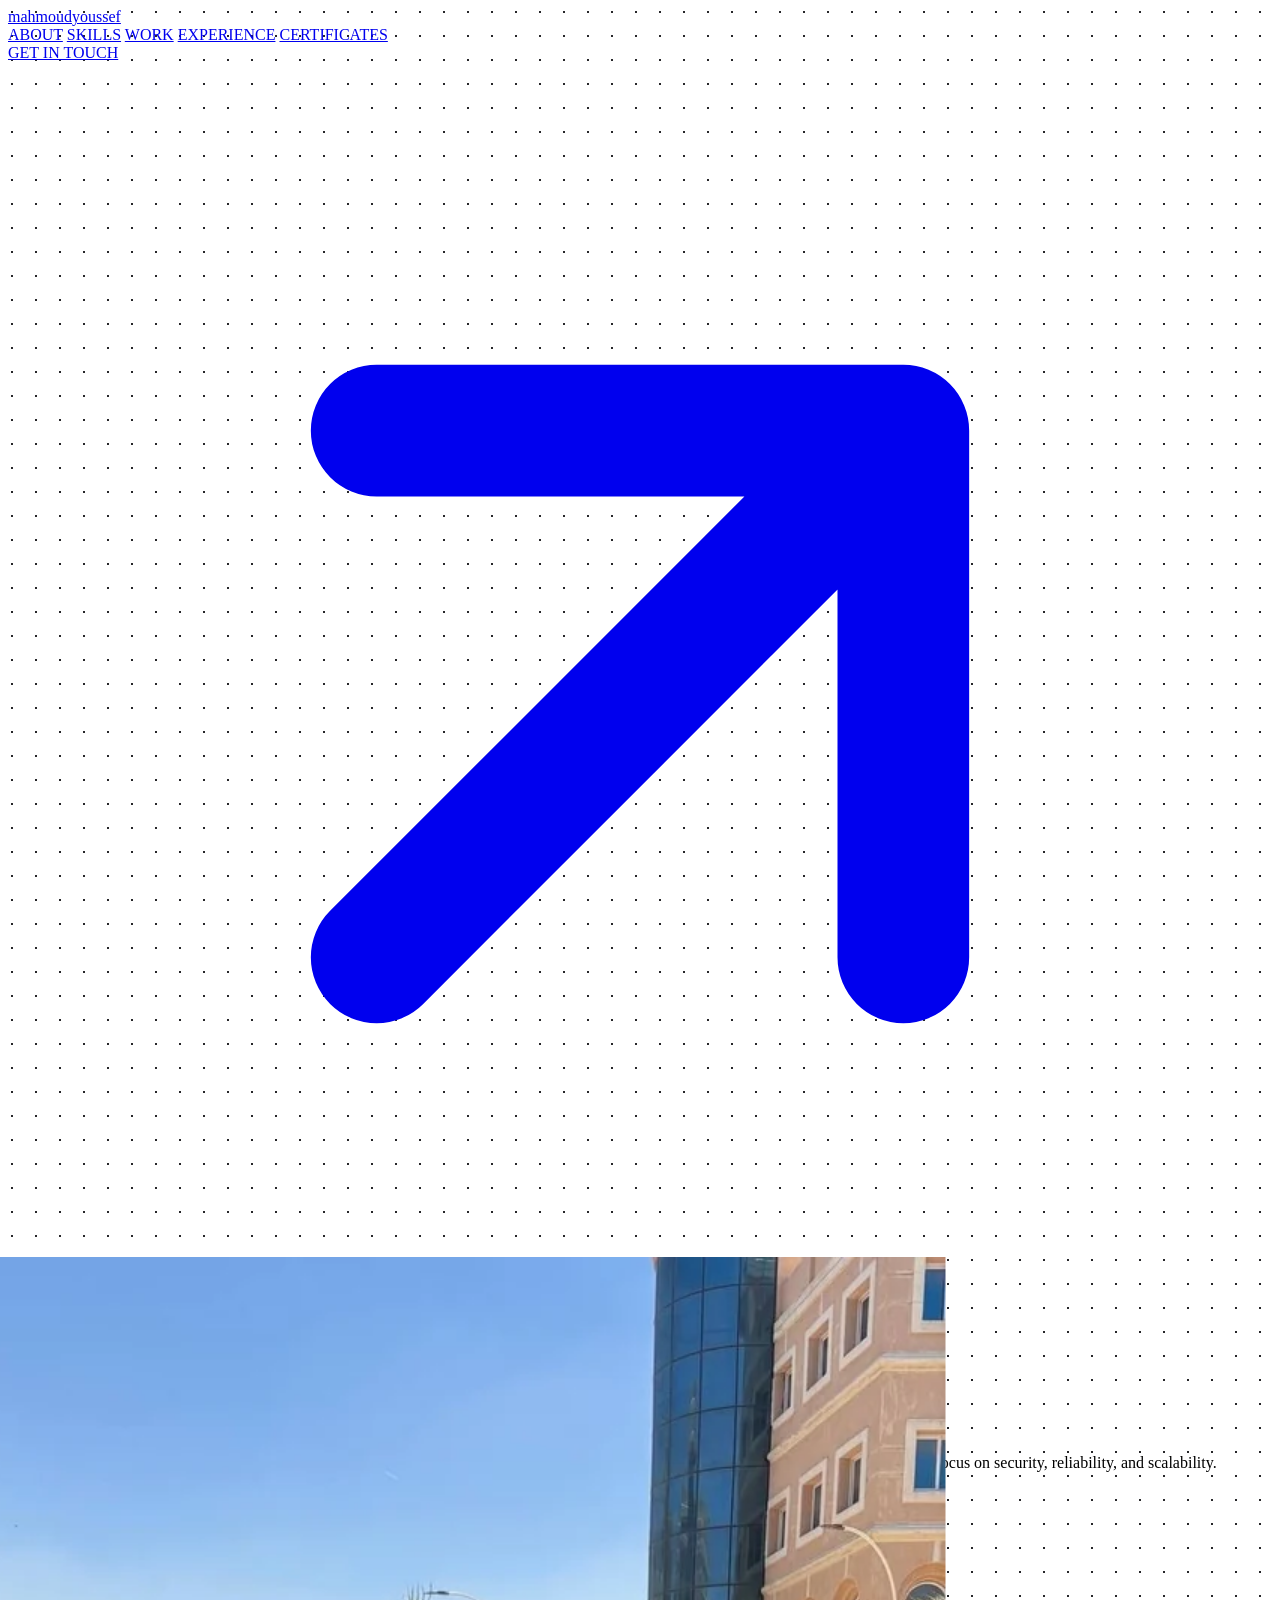
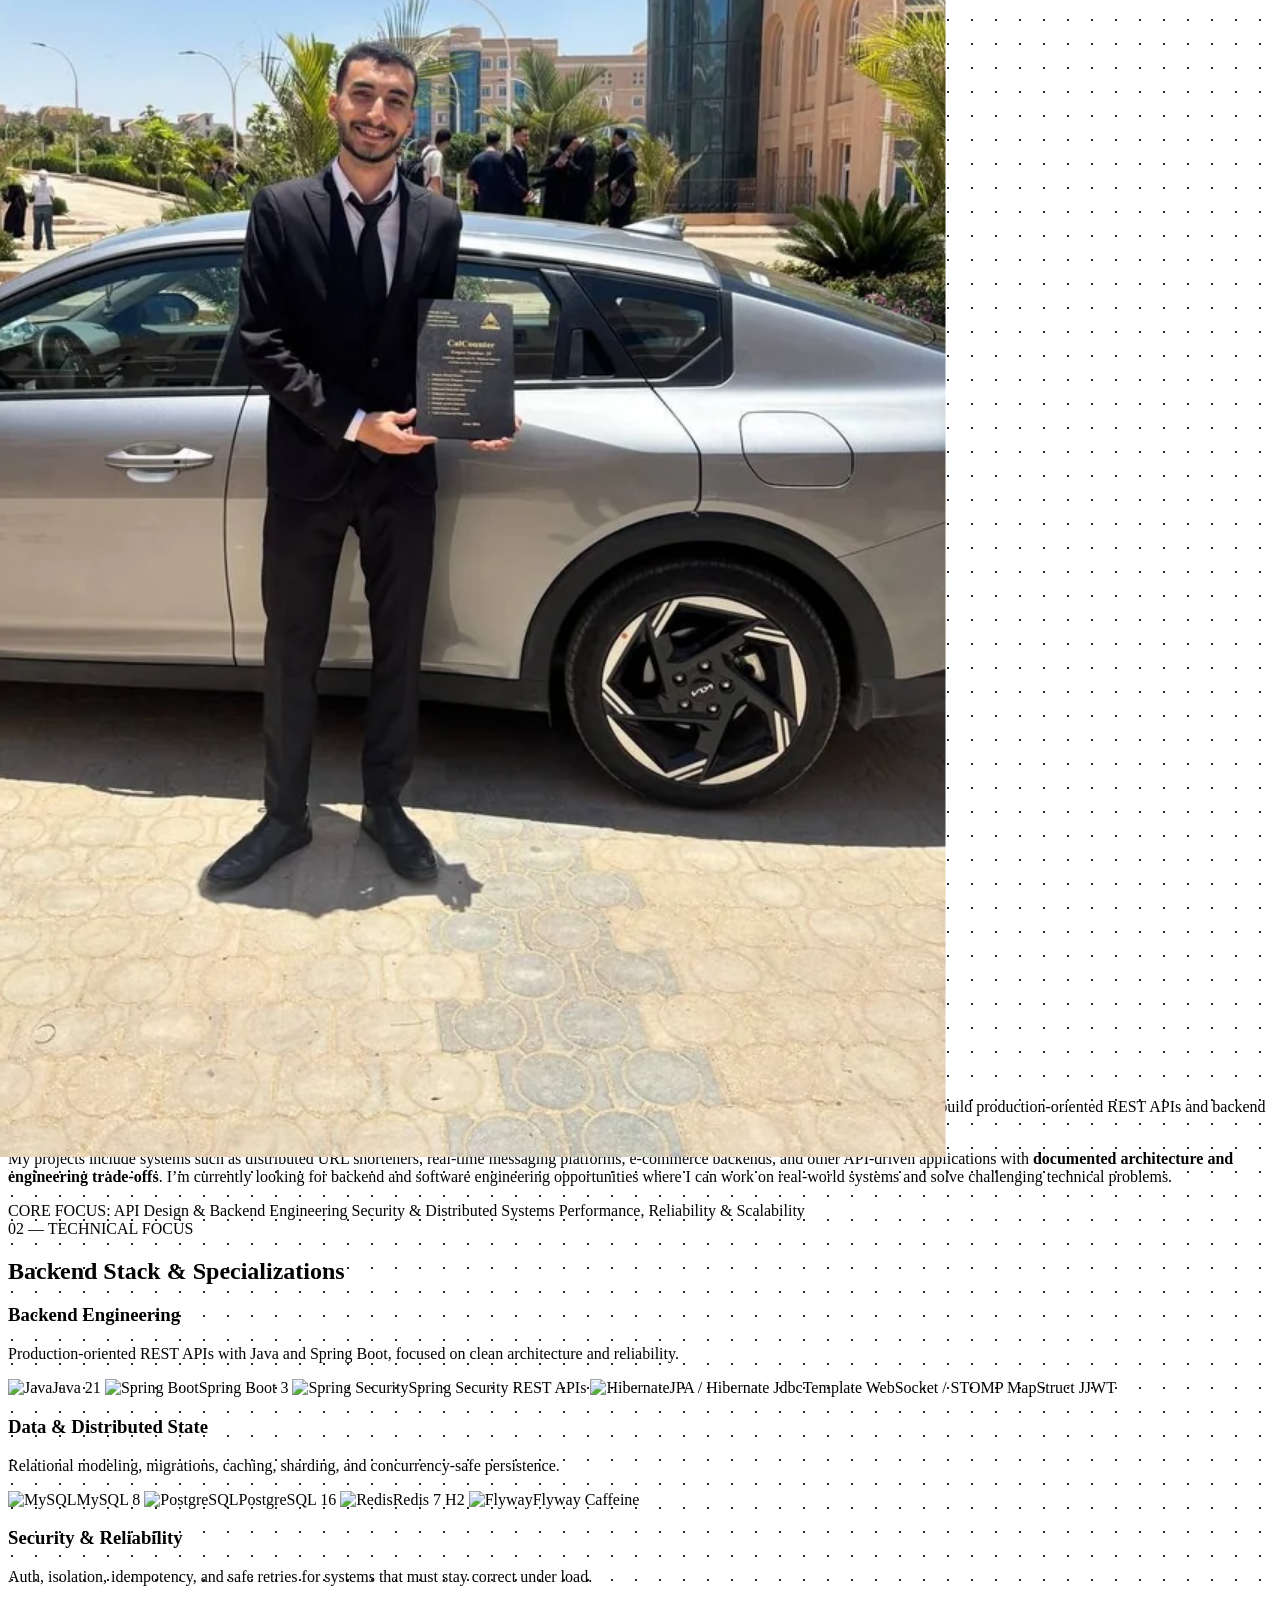
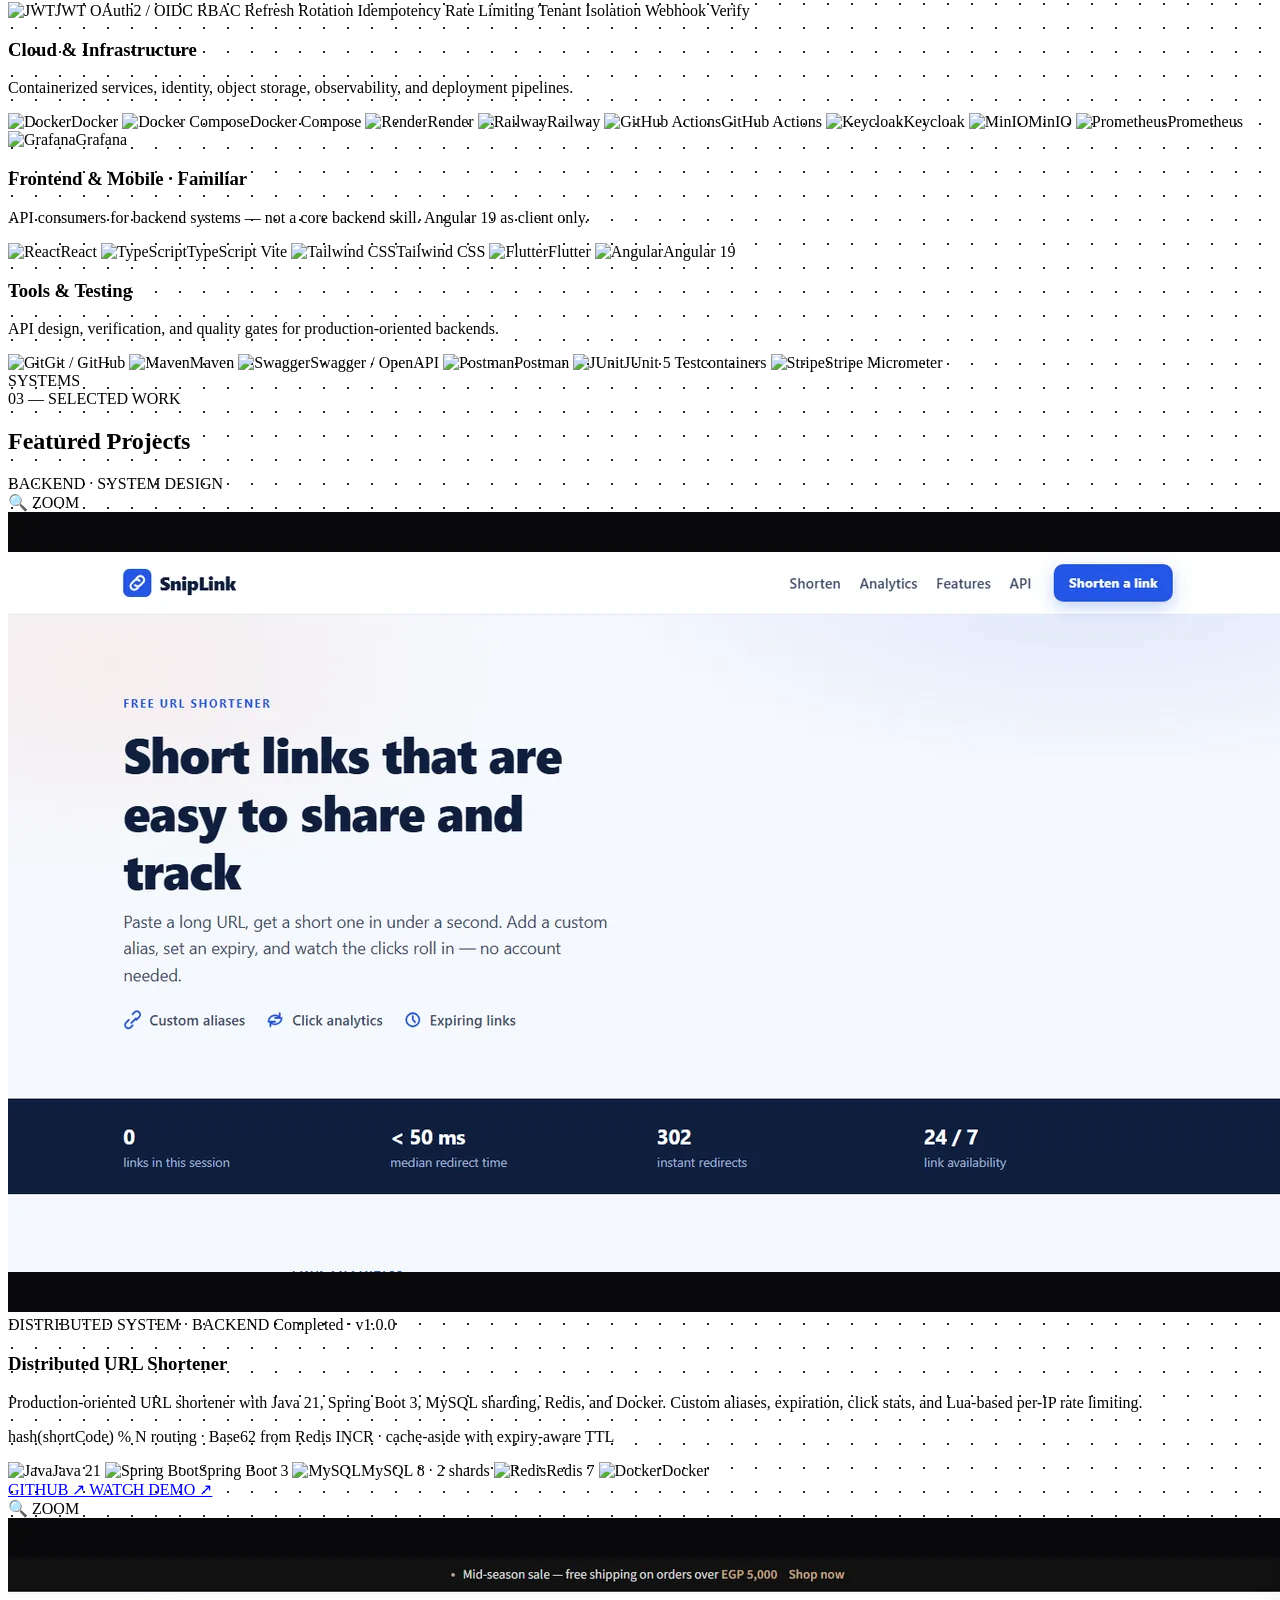
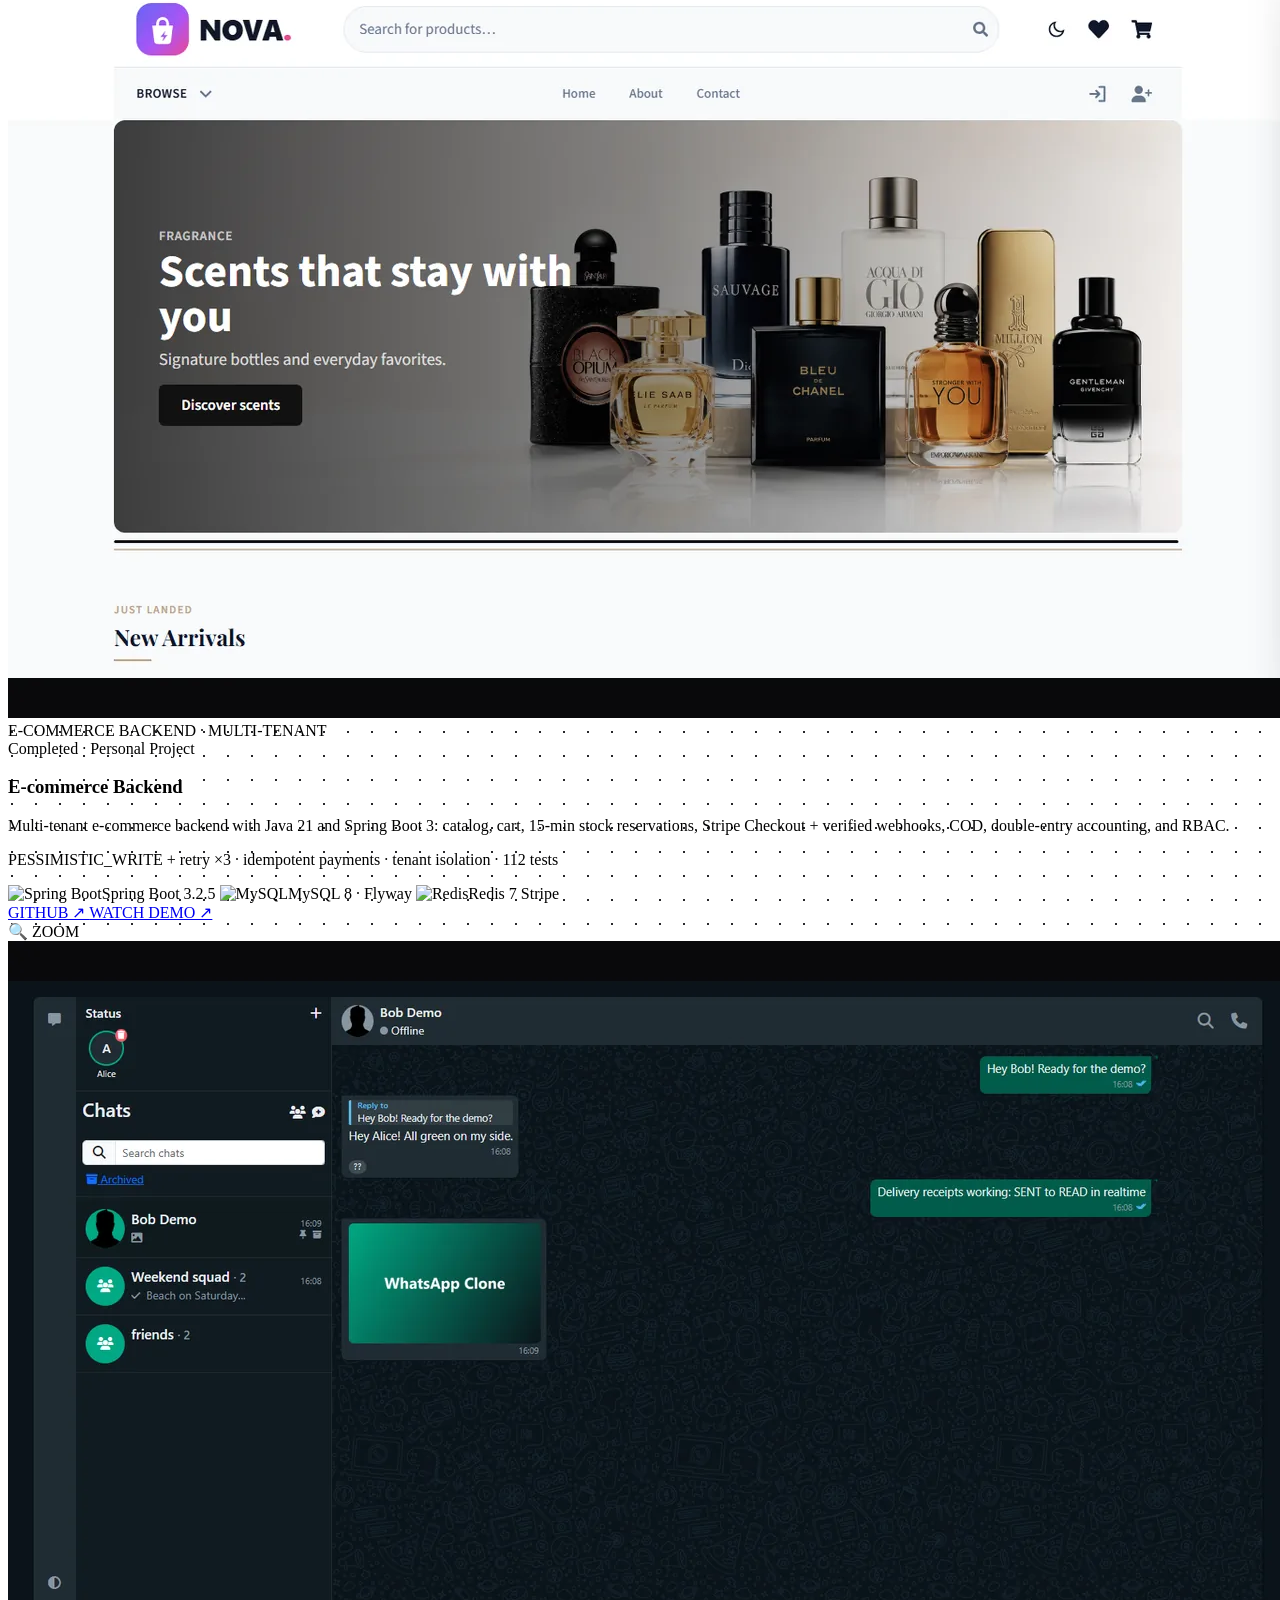
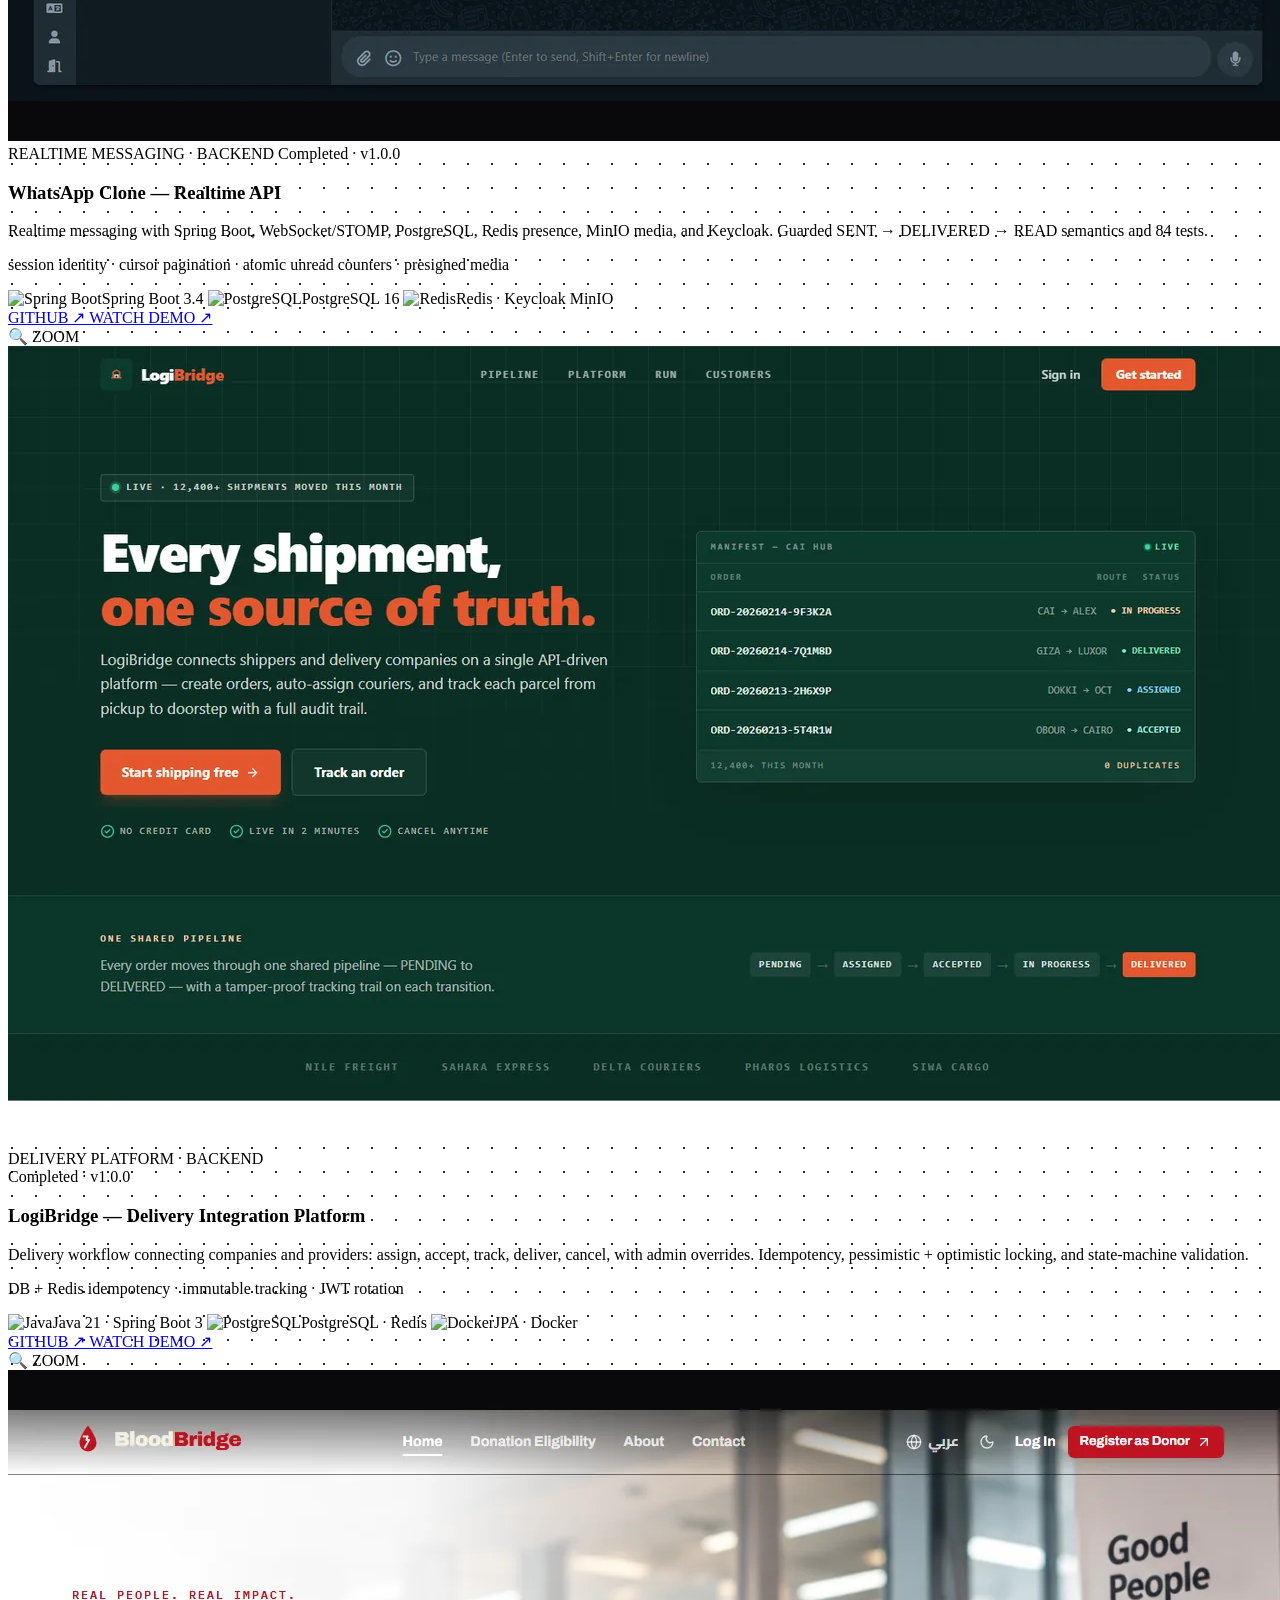
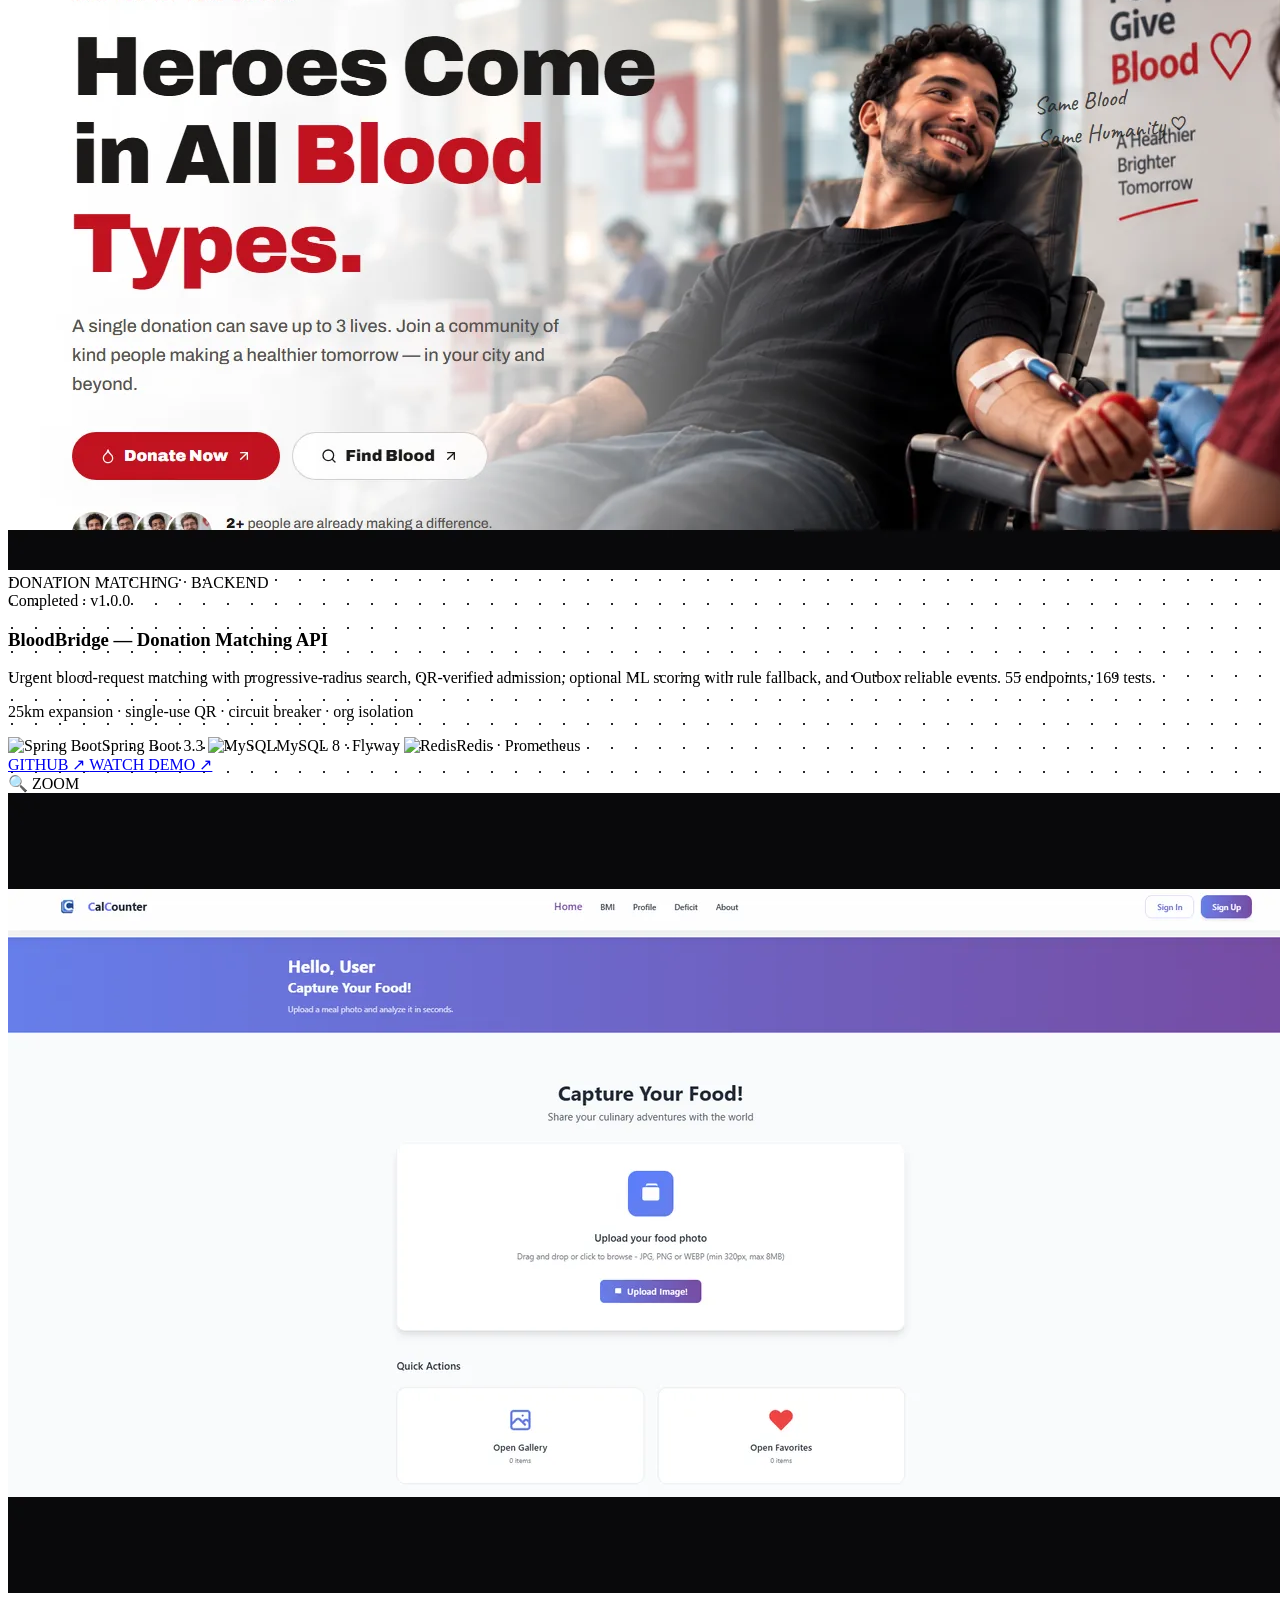
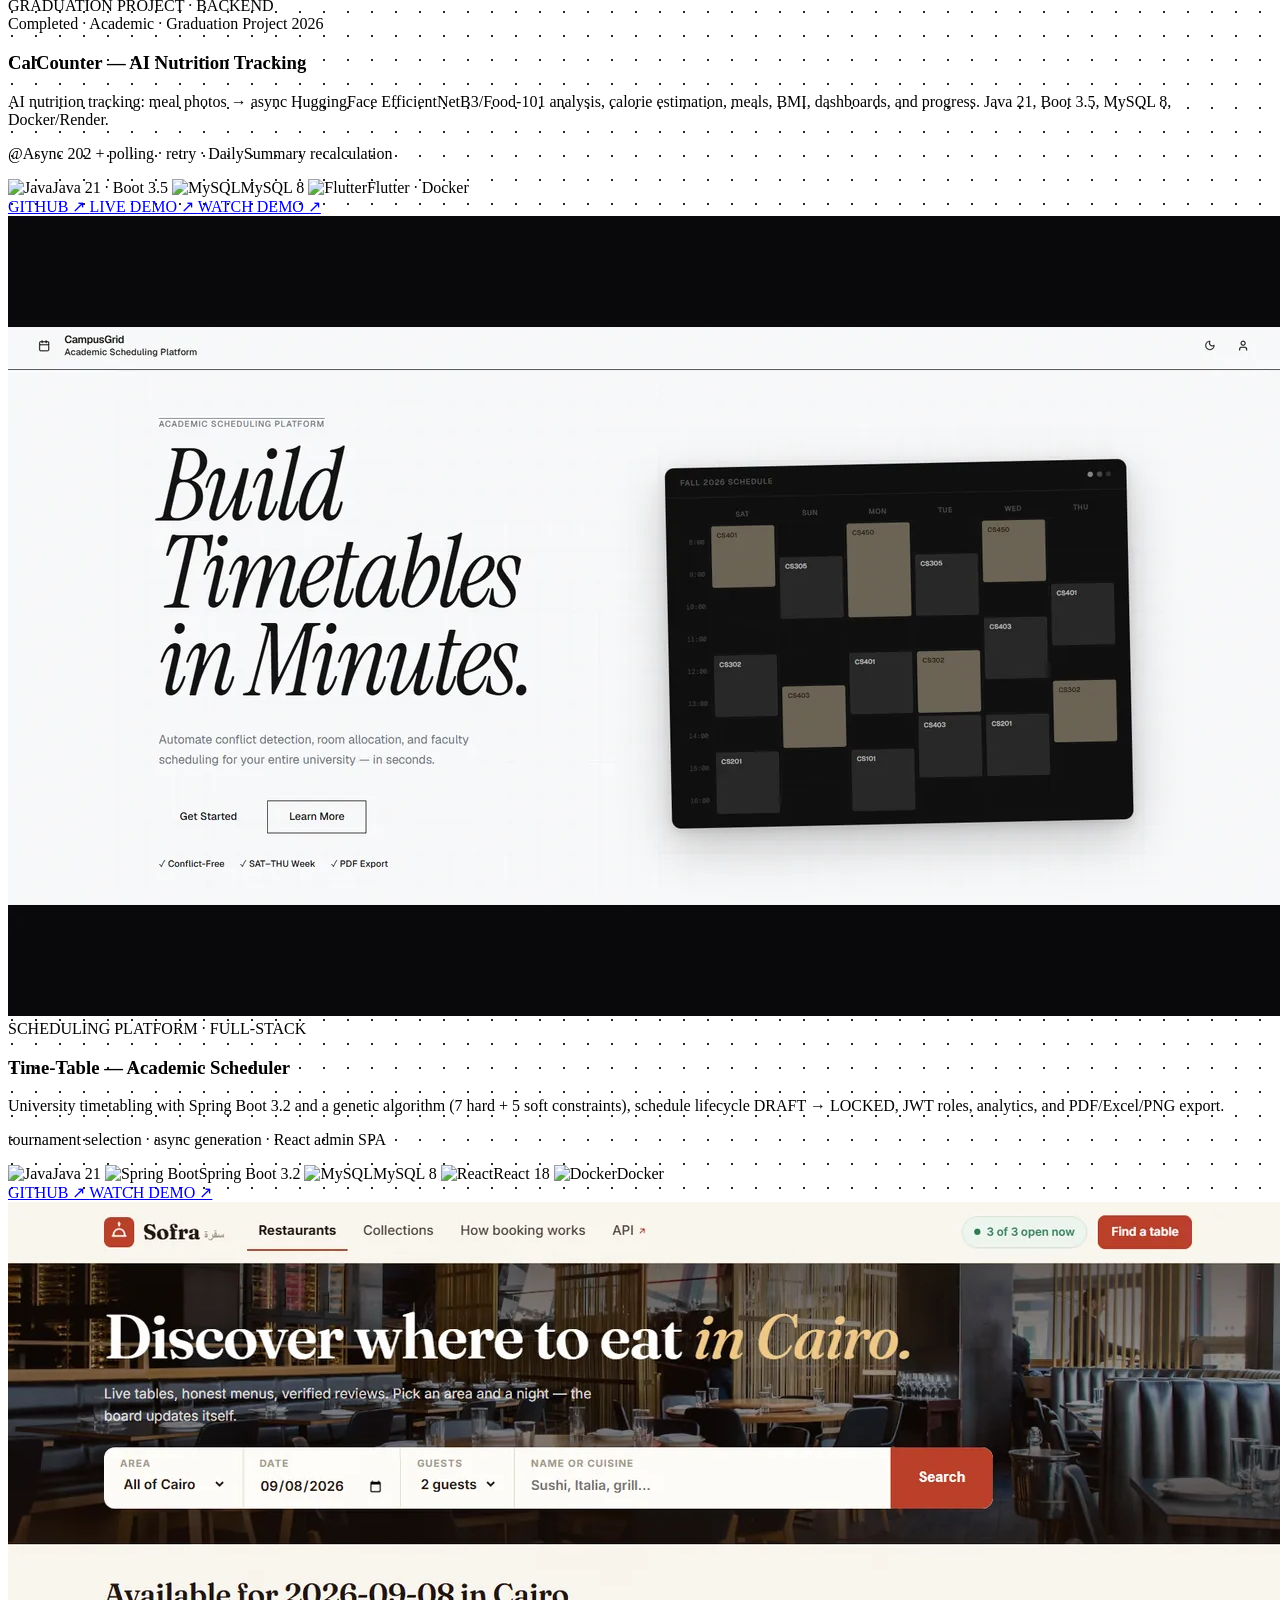
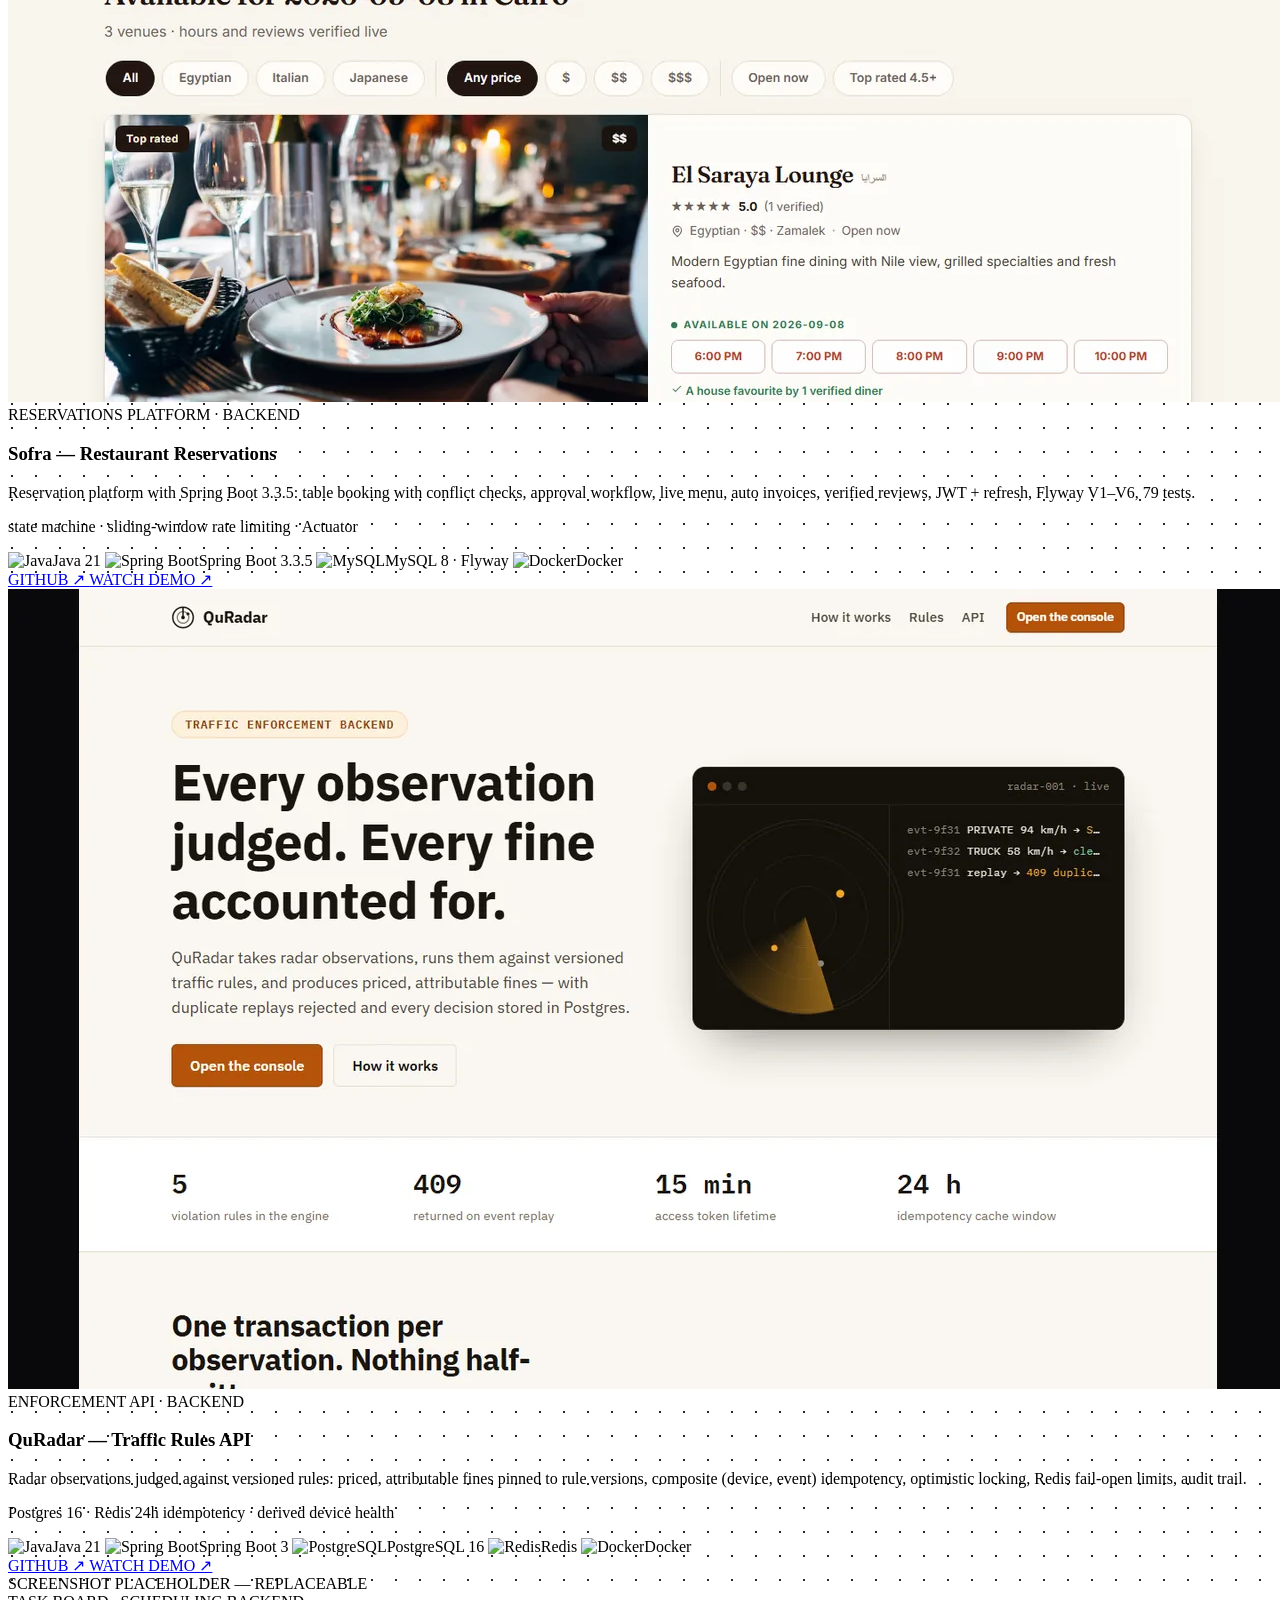
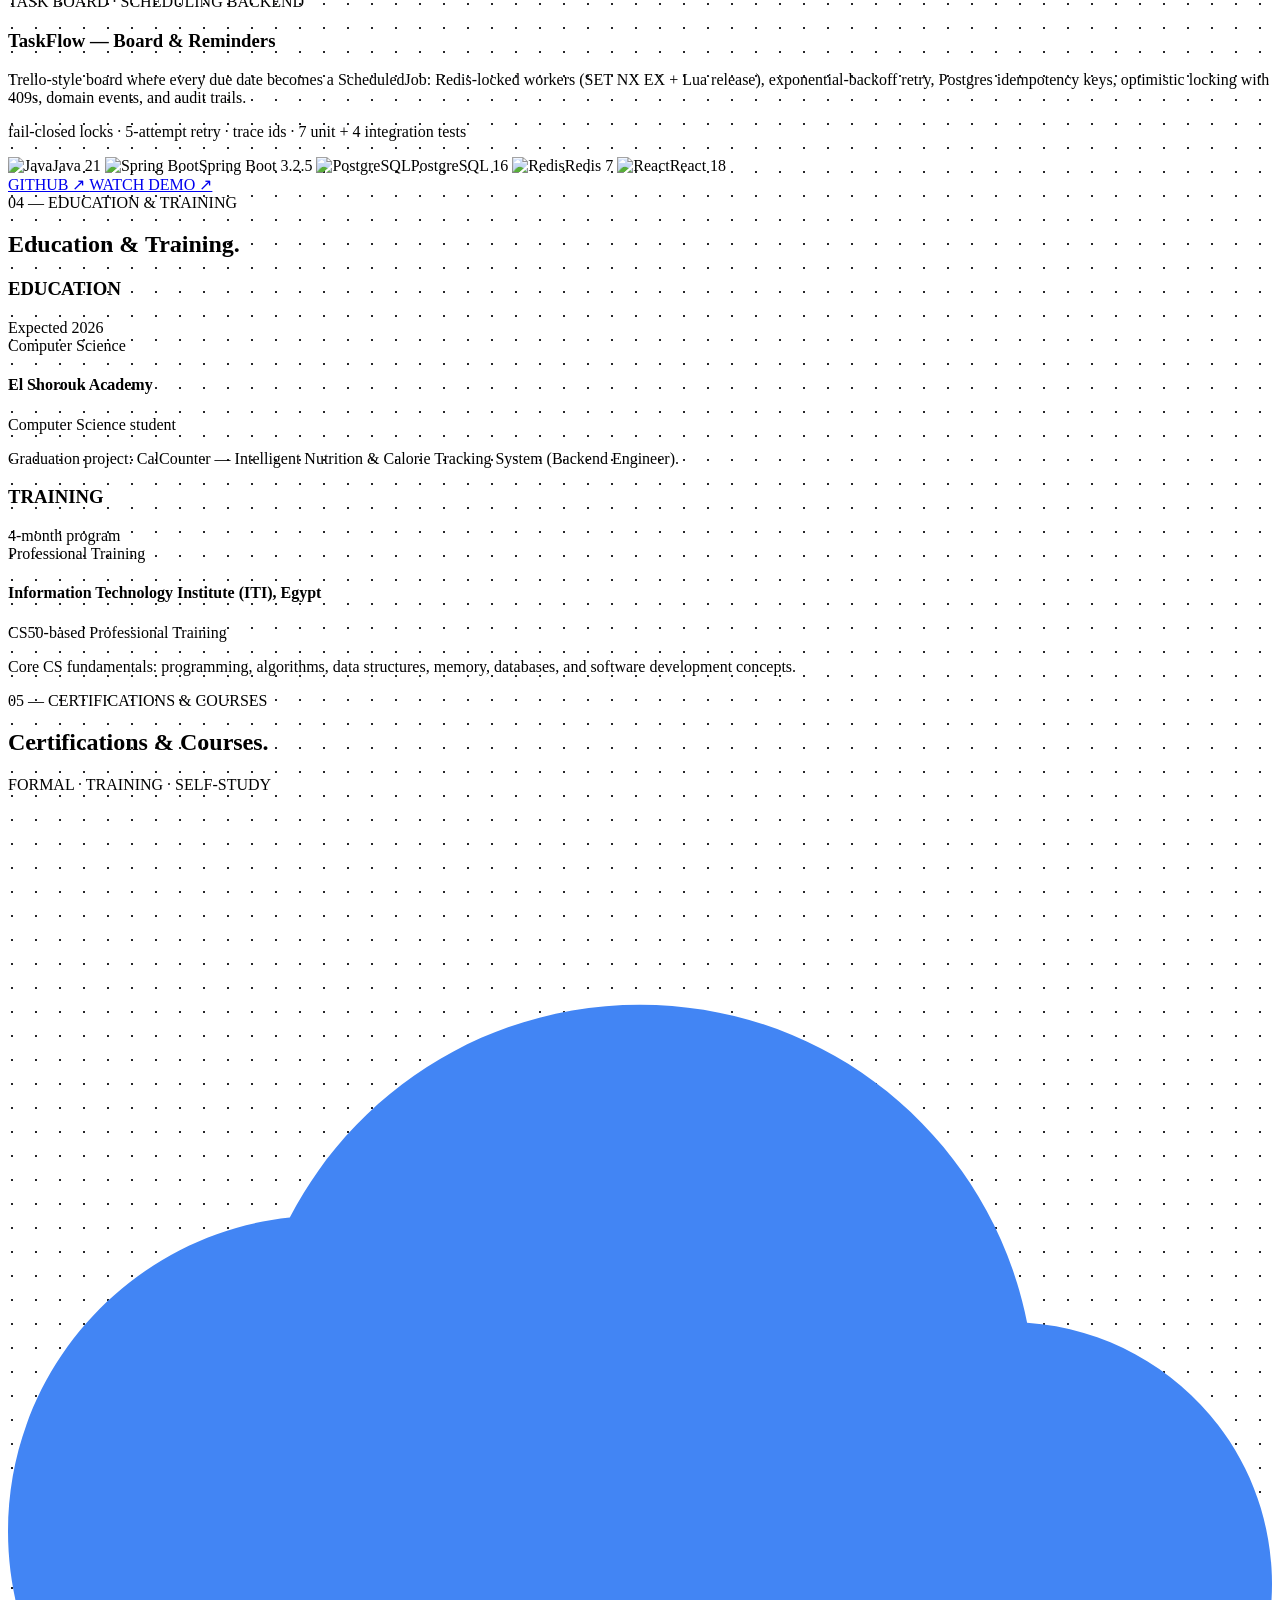
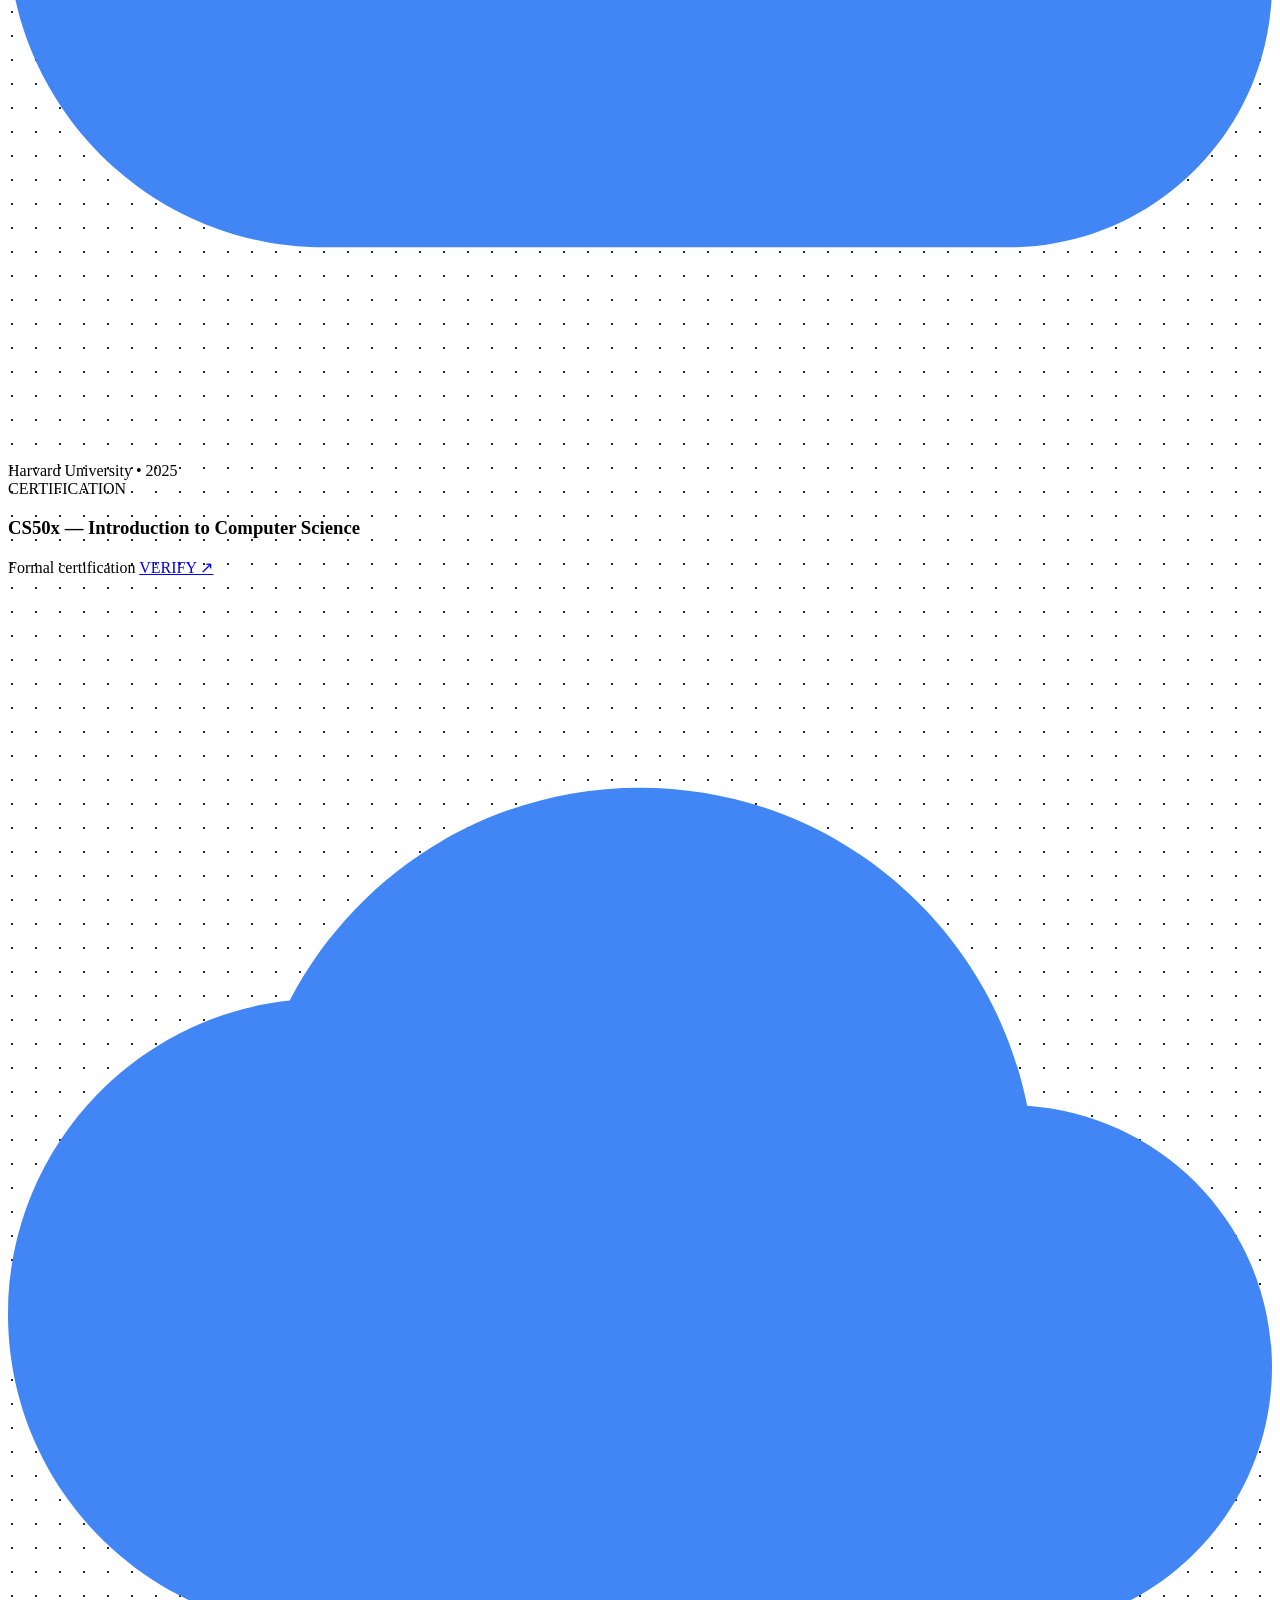
==== commit 47488d84: "Add TaskFlow project card with demo link" ====
--- a/index.html
+++ b/index.html
@@ -370,13 +370,13 @@
                 </div>
                 <div class="flex flex-wrap gap-2 font-mono text-[11px] items-center">
                     <span class="inline-flex items-center gap-1.5 px-2.5 py-1 bg-mono-subtle border border-mono-border rounded text-mono-muted"><img src="https://cdn.jsdelivr.net/npm/simple-icons/icons/jsonwebtokens.svg" class="w-3.5 h-3.5 invert" alt="JWT">JWT</span>
-                    <span class="px-2.5 py-1 bg-mono-subtle border border-mono-border rounded text-mono-muted">OAuth2 / OIDC</span>
-                    <span class="px-2.5 py-1 bg-mono-subtle border border-mono-border rounded text-mono-muted">RBAC</span>
-                    <span class="px-2.5 py-1 bg-mono-subtle border border-mono-border rounded text-mono-muted">Refresh Rotation</span>
-                    <span class="px-2.5 py-1 bg-mono-subtle border border-mono-border rounded text-mono-muted">Idempotency</span>
-                    <span class="px-2.5 py-1 bg-mono-subtle border border-mono-border rounded text-mono-muted">Rate Limiting</span>
-                    <span class="px-2.5 py-1 bg-mono-subtle border border-mono-border rounded text-mono-muted">Tenant Isolation</span>
-                    <span class="px-2.5 py-1 bg-mono-subtle border border-mono-border rounded text-mono-muted">Webhook Verify</span>
+                    <span class="inline-flex items-center gap-1.5 px-2.5 py-1 bg-mono-subtle border border-mono-border rounded text-mono-muted"><i class="ri-key-line text-[15px] leading-none"></i>OAuth2 / OIDC</span>
+                    <span class="inline-flex items-center gap-1.5 px-2.5 py-1 bg-mono-subtle border border-mono-border rounded text-mono-muted"><i class="ri-shield-check-line text-[15px] leading-none"></i>RBAC</span>
+                    <span class="inline-flex items-center gap-1.5 px-2.5 py-1 bg-mono-subtle border border-mono-border rounded text-mono-muted"><i class="ri-refresh-line text-[15px] leading-none"></i>Refresh Rotation</span>
+                    <span class="inline-flex items-center gap-1.5 px-2.5 py-1 bg-mono-subtle border border-mono-border rounded text-mono-muted"><i class="ri-equal-line text-[15px] leading-none"></i>Idempotency</span>
+                    <span class="inline-flex items-center gap-1.5 px-2.5 py-1 bg-mono-subtle border border-mono-border rounded text-mono-muted"><i class="ri-speed-line text-[15px] leading-none"></i>Rate Limiting</span>
+                    <span class="inline-flex items-center gap-1.5 px-2.5 py-1 bg-mono-subtle border border-mono-border rounded text-mono-muted"><i class="ri-building-line text-[15px] leading-none"></i>Tenant Isolation</span>
+                    <span class="inline-flex items-center gap-1.5 px-2.5 py-1 bg-mono-subtle border border-mono-border rounded text-mono-muted"><i class="ri-webhook-line text-[15px] leading-none"></i>Webhook Verify</span>
                 </div>
             </div>
 
@@ -961,6 +961,55 @@
                             <a href="https://youtu.be/2Y3HvoidlQQ" target="_blank" rel="noopener noreferrer"
                                 class="inline-flex items-center gap-1.5 px-3.5 py-1.5 bg-white border border-white text-black font-semibold text-xs rounded-lg hover:bg-slate-200 transition shrink-0"
                                 aria-label="Watch QuRadar demo">
+                                WATCH DEMO ↗
+                            </a>
+                        </div>
+                    </div>
+                </div>
+            </div>
+
+            <!-- Project 10: TaskFlow Board & Reminders -->
+            <div
+                class="bg-mono-card border border-mono-border rounded-xl overflow-hidden hover:border-white/40 transition-all duration-300 group flex flex-col justify-between p-6 sm:p-8 glow-white">
+                <div>
+                    <div
+                        class="w-full rounded-lg overflow-hidden border border-white/10 bg-mono-subtle p-2 mb-5 relative group/img">
+                        <div
+                            class="rounded-md overflow-hidden relative border border-white/10 bg-black/40 aspect-[16/10] flex items-center justify-center">
+                            <span class="font-mono text-[11px] text-mono-muted tracking-wider px-4 text-center">SCREENSHOT PLACEHOLDER — REPLACEABLE</span>
+                        </div>
+                    </div>
+                    <span class="font-mono text-[10px] text-mono-muted tracking-wider uppercase block mb-1.5">TASK
+                        BOARD · SCHEDULING BACKEND</span>
+                    <h3 class="text-xl font-bold text-white group-hover:text-slate-200 transition mb-2.5">TaskFlow — Board & Reminders</h3>
+                    <p class="text-mono-muted text-xs leading-relaxed mb-3">
+                        Trello-style board where every due date becomes a ScheduledJob: Redis-locked workers
+                        (SET NX EX + Lua release), exponential-backoff retry, Postgres idempotency keys, optimistic
+                        locking with 409s, domain events, and audit trails.
+                    </p>
+                    <p class="font-mono text-[11px] text-mono-muted leading-relaxed mb-6">
+                        fail-closed locks · 5-attempt retry · trace ids · 7 unit + 4 integration tests
+                    </p>
+                </div>
+                <div class="pt-4 border-t border-white/5">
+                    <div class="flex flex-wrap items-center justify-between gap-3">
+                        <div class="flex flex-wrap gap-2 font-mono text-[11px] items-center">
+                            <span class="inline-flex items-center gap-1.5 px-2.5 py-1 bg-mono-subtle border border-mono-border rounded text-mono-muted"><img src="https://cdn.jsdelivr.net/gh/devicons/devicon/icons/java/java-original.svg" class="w-3.5 h-3.5" alt="Java">Java 21</span>
+                            <span class="inline-flex items-center gap-1.5 px-2.5 py-1 bg-mono-subtle border border-mono-border rounded text-mono-muted"><img src="https://cdn.jsdelivr.net/gh/devicons/devicon/icons/spring/spring-original.svg" class="w-3.5 h-3.5" alt="Spring Boot">Spring Boot 3.2.5</span>
+                            <span class="inline-flex items-center gap-1.5 px-2.5 py-1 bg-mono-subtle border border-mono-border rounded text-mono-muted"><img src="https://cdn.jsdelivr.net/gh/devicons/devicon/icons/postgresql/postgresql-original.svg" class="w-3.5 h-3.5" alt="PostgreSQL">PostgreSQL 16</span>
+                            <span class="inline-flex items-center gap-1.5 px-2.5 py-1 bg-mono-subtle border border-mono-border rounded text-mono-muted"><img src="https://cdn.jsdelivr.net/gh/devicons/devicon/icons/redis/redis-original.svg" class="w-3.5 h-3.5" alt="Redis">Redis 7</span>
+                            <span class="inline-flex items-center gap-1.5 px-2.5 py-1 bg-mono-subtle border border-mono-border rounded text-mono-muted"><img src="https://cdn.jsdelivr.net/gh/devicons/devicon/icons/react/react-original.svg" class="w-3.5 h-3.5" alt="React">React 18</span>
+                        </div>
+                        <div class="flex items-center gap-2">
+                            <a href="https://github.com/MahmoudYoussef-web/TaskFlow" target="_blank"
+                                rel="noopener noreferrer"
+                                class="inline-flex items-center gap-1.5 px-3.5 py-1.5 bg-mono-subtle border border-mono-border text-white font-semibold text-xs rounded-lg hover:border-white/40 transition shrink-0"
+                                aria-label="Visit TaskFlow repository">
+                                GITHUB ↗
+                            </a>
+                            <a href="https://youtu.be/VDOKjDDerXg" target="_blank" rel="noopener noreferrer"
+                                class="inline-flex items-center gap-1.5 px-3.5 py-1.5 bg-white border border-white text-black font-semibold text-xs rounded-lg hover:bg-slate-200 transition shrink-0"
+                                aria-label="Watch TaskFlow demo">
                                 WATCH DEMO ↗
                             </a>
                         </div>
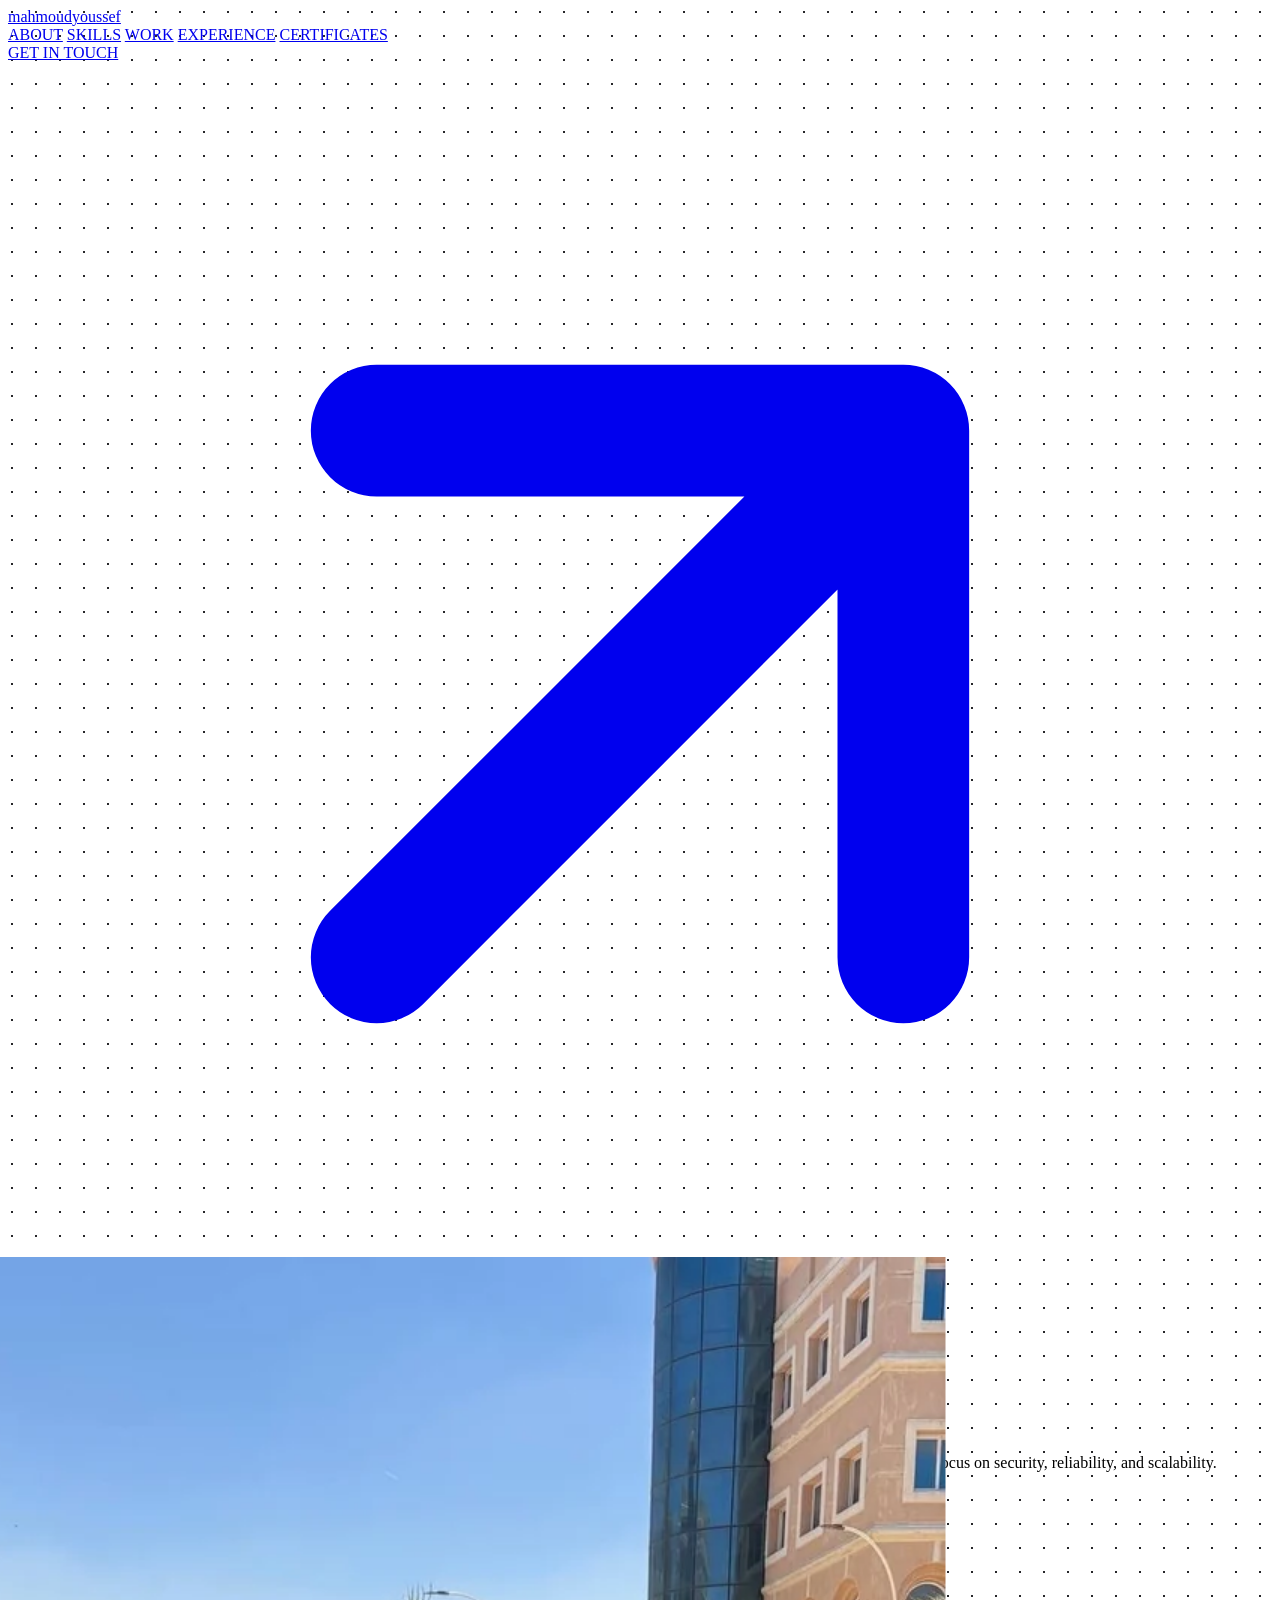
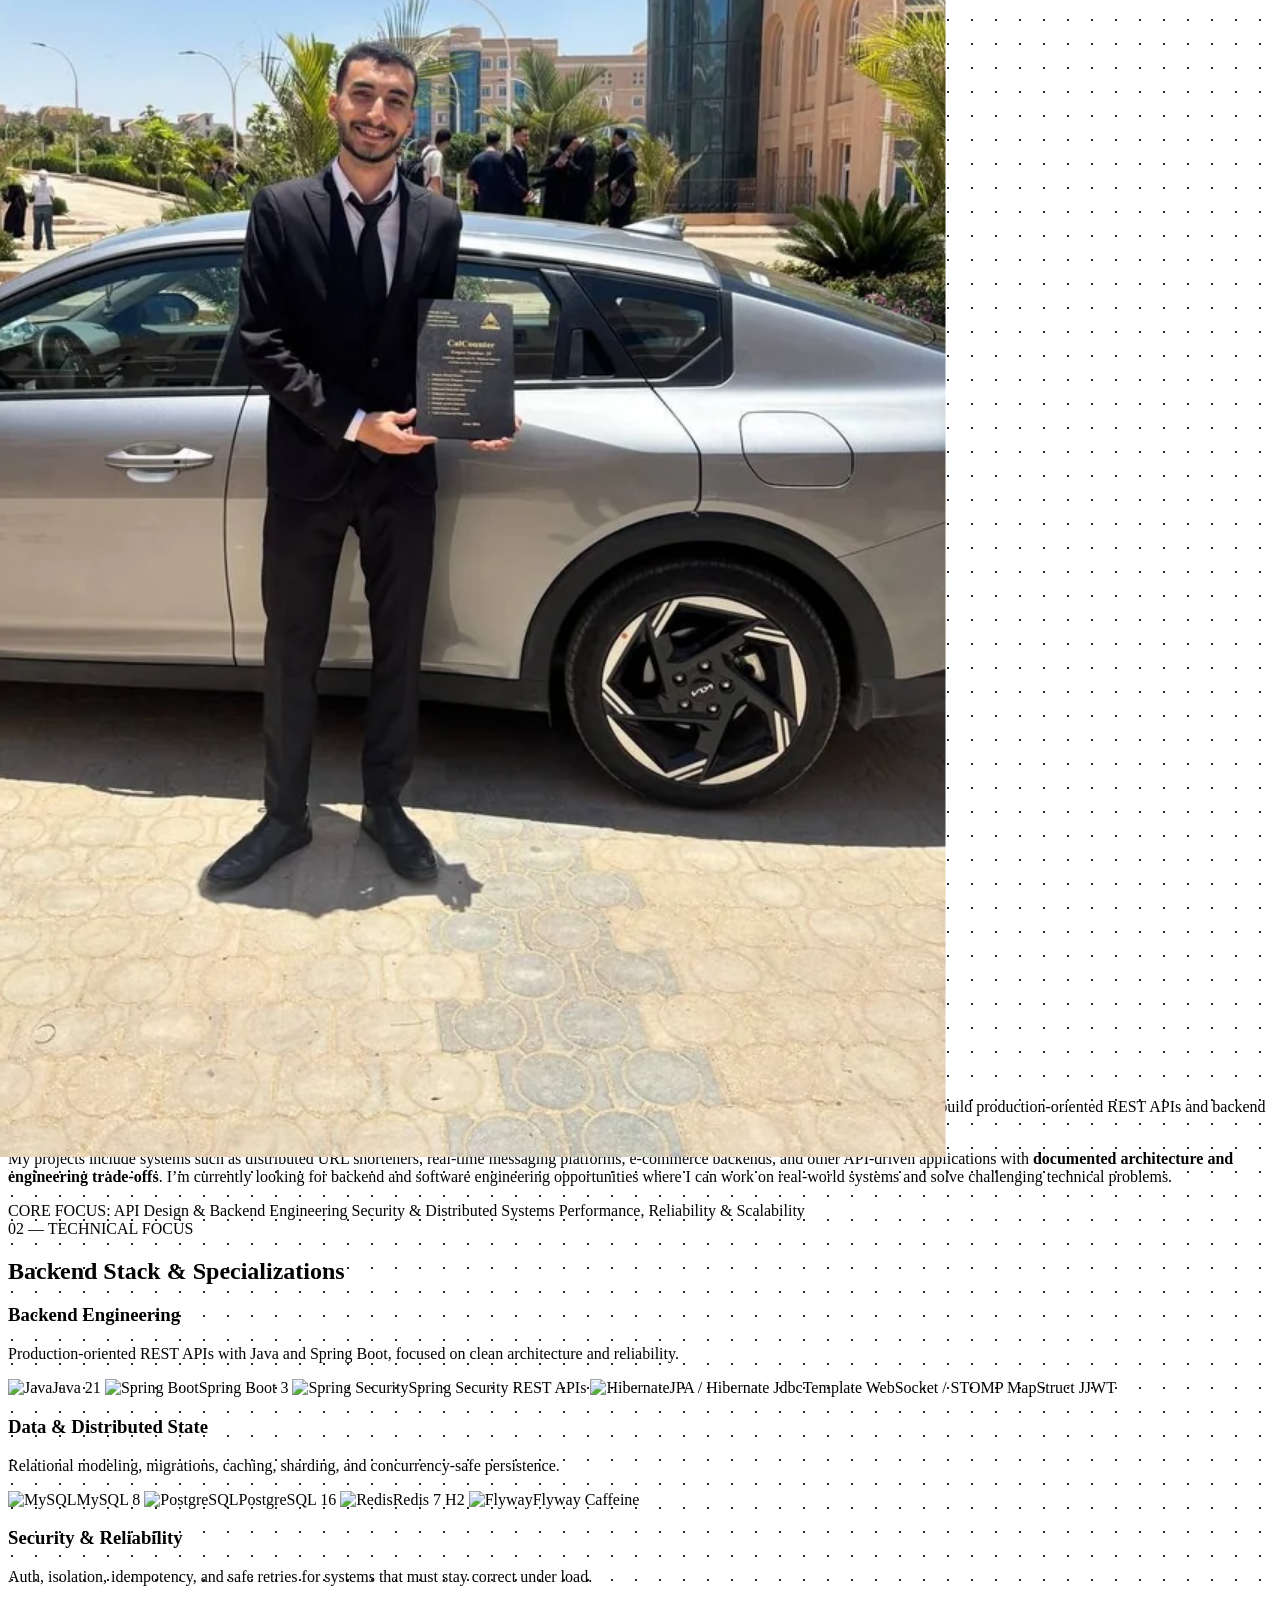
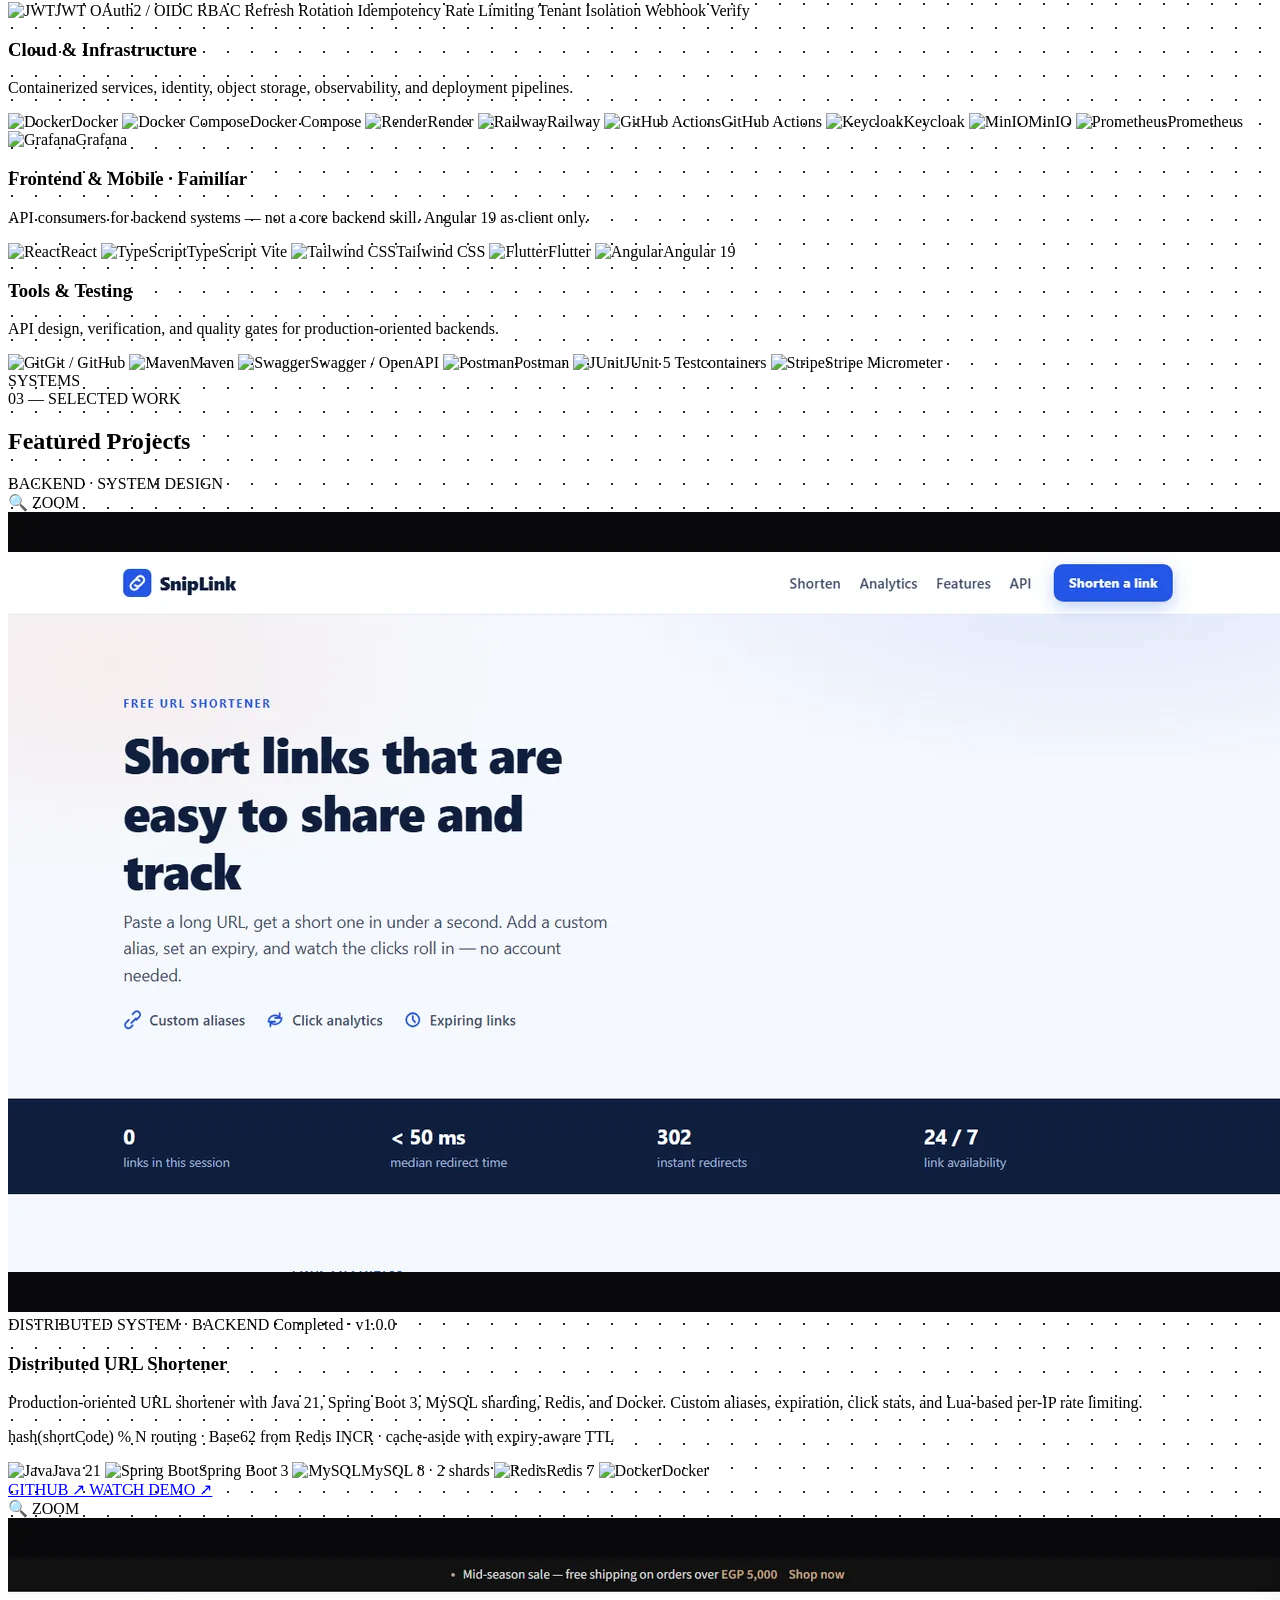
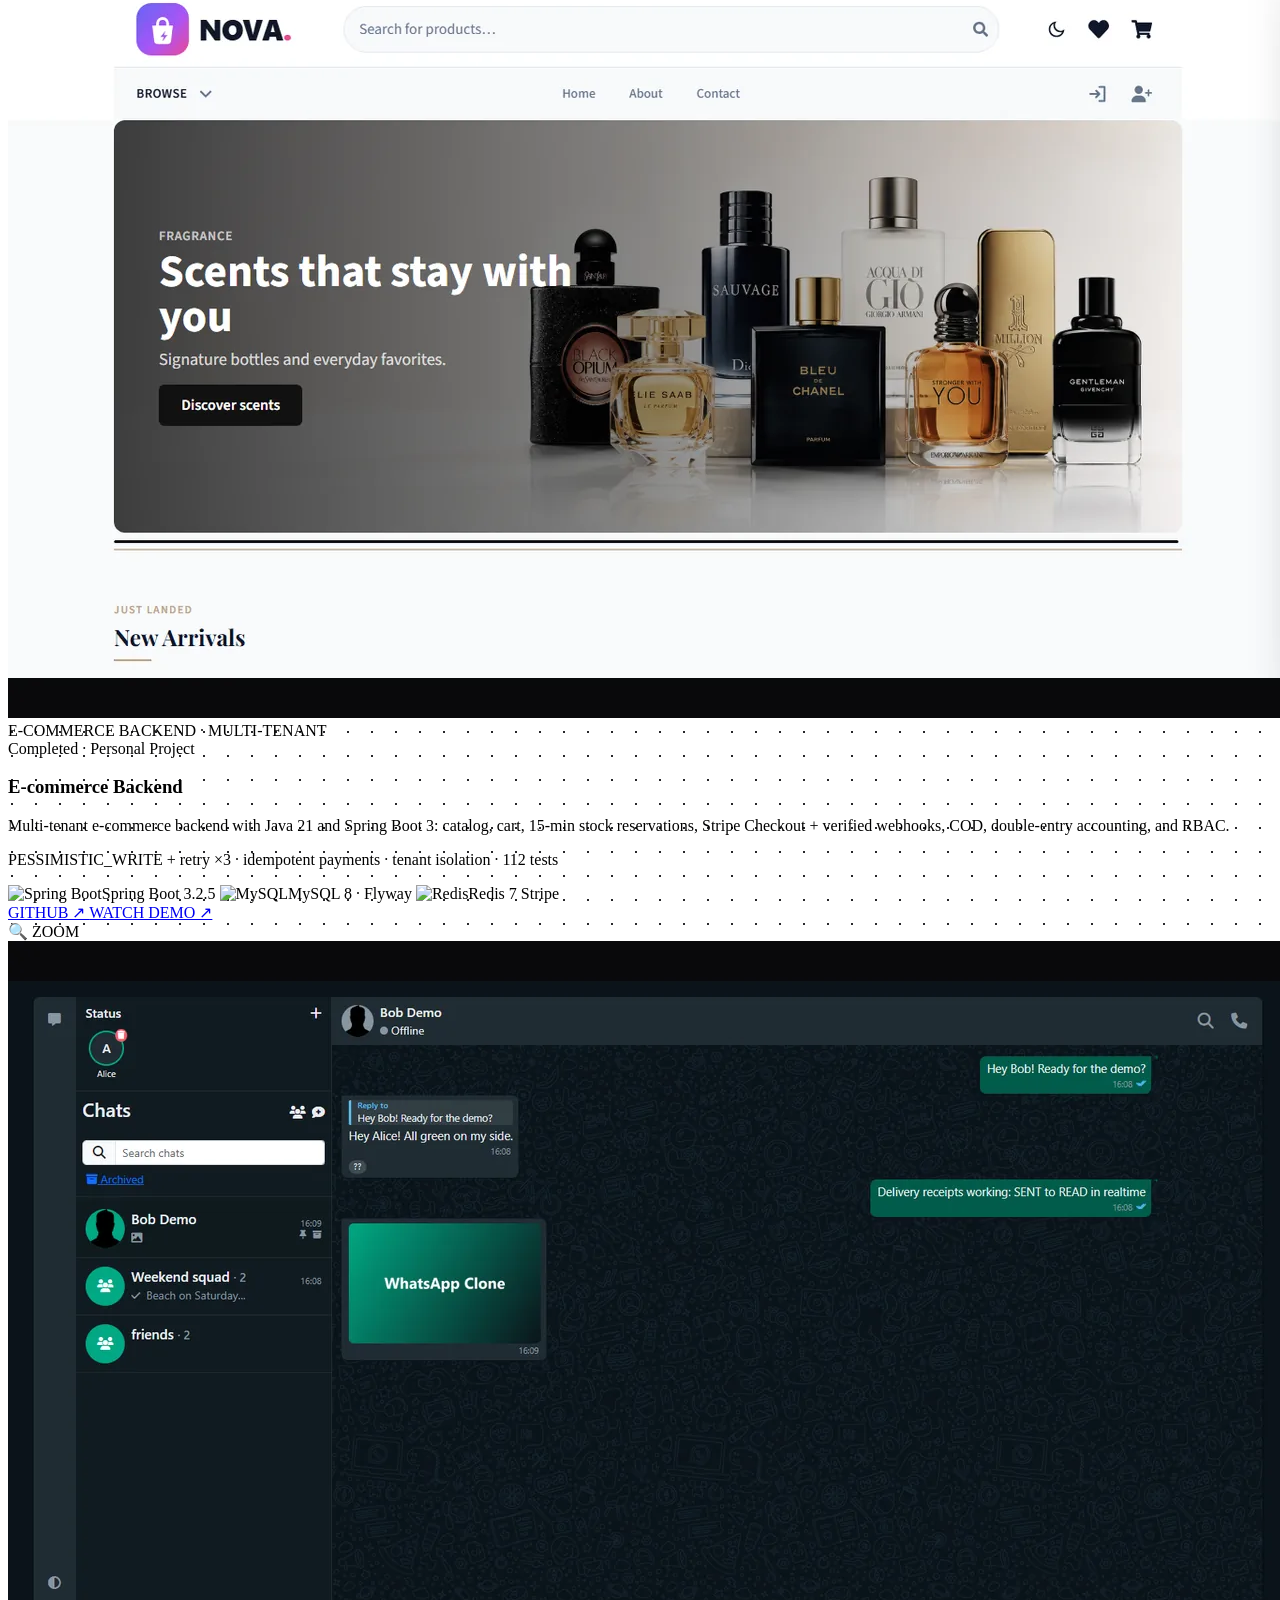
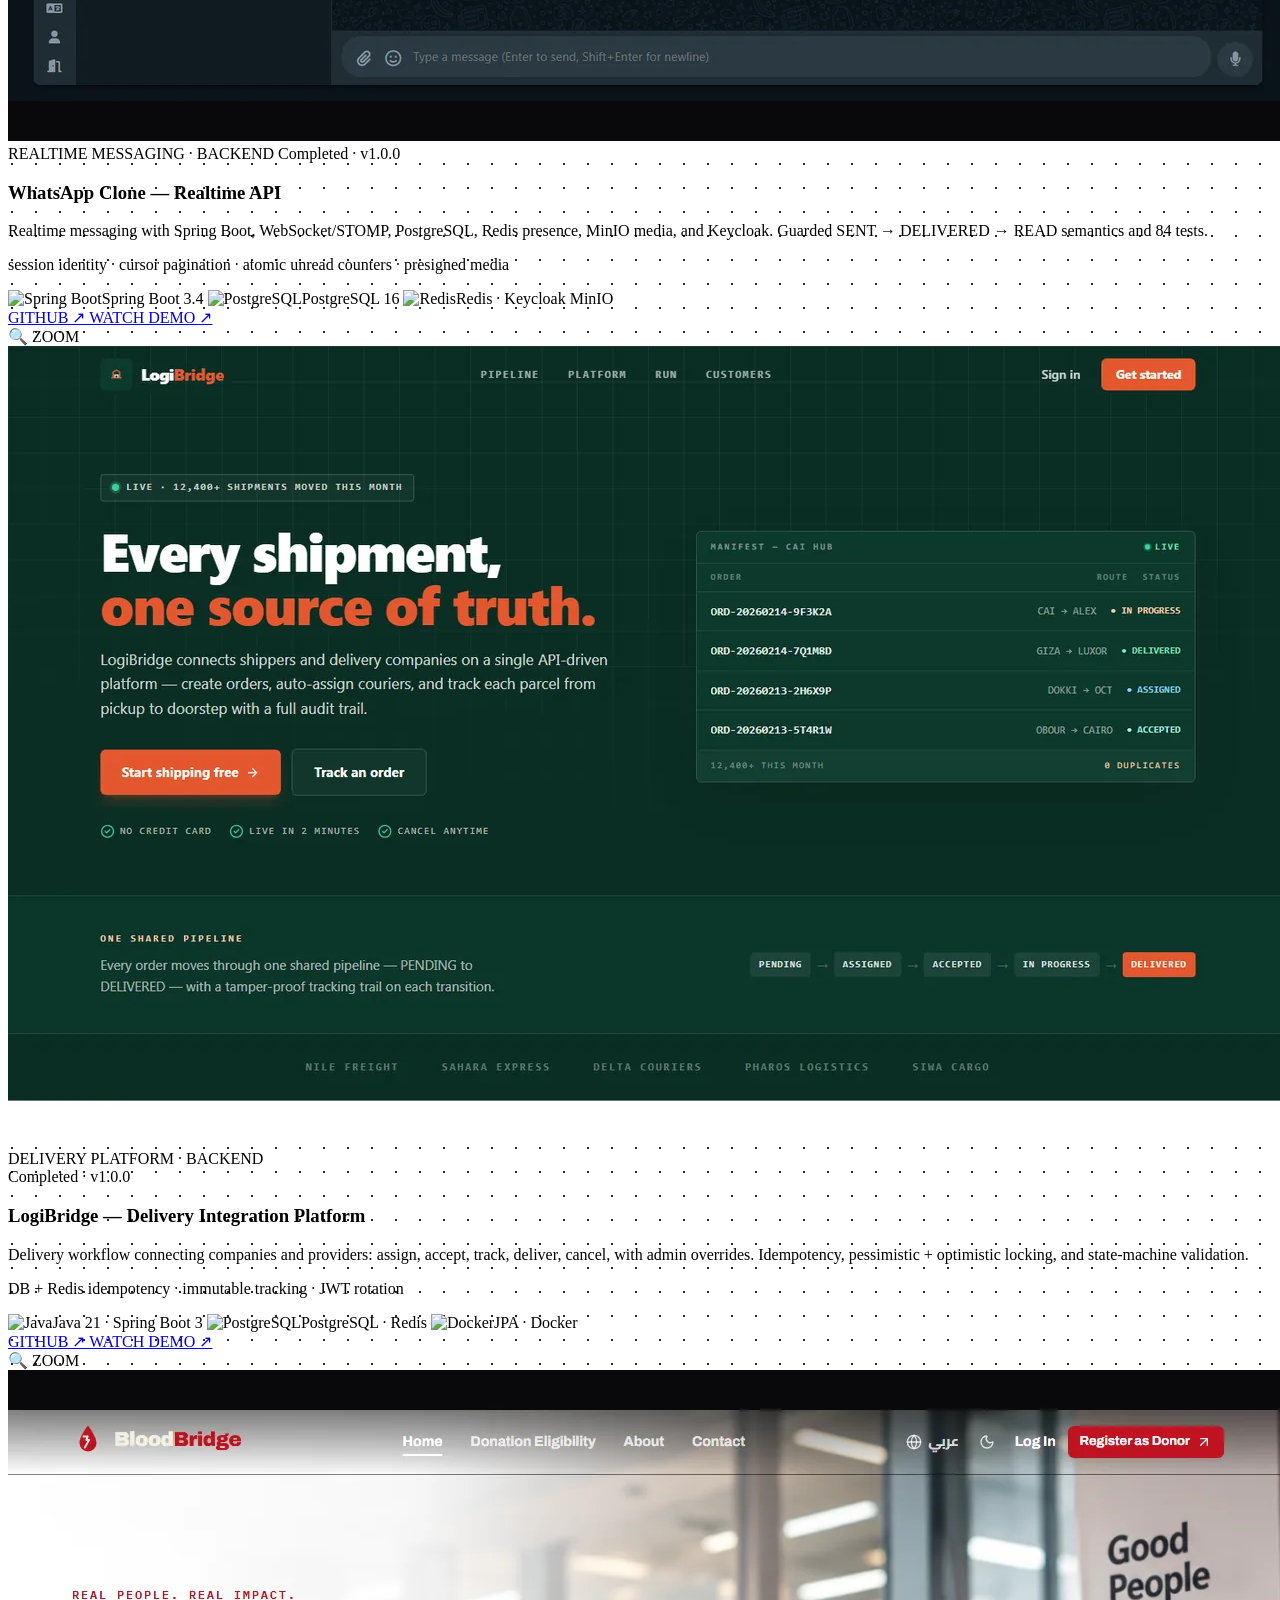
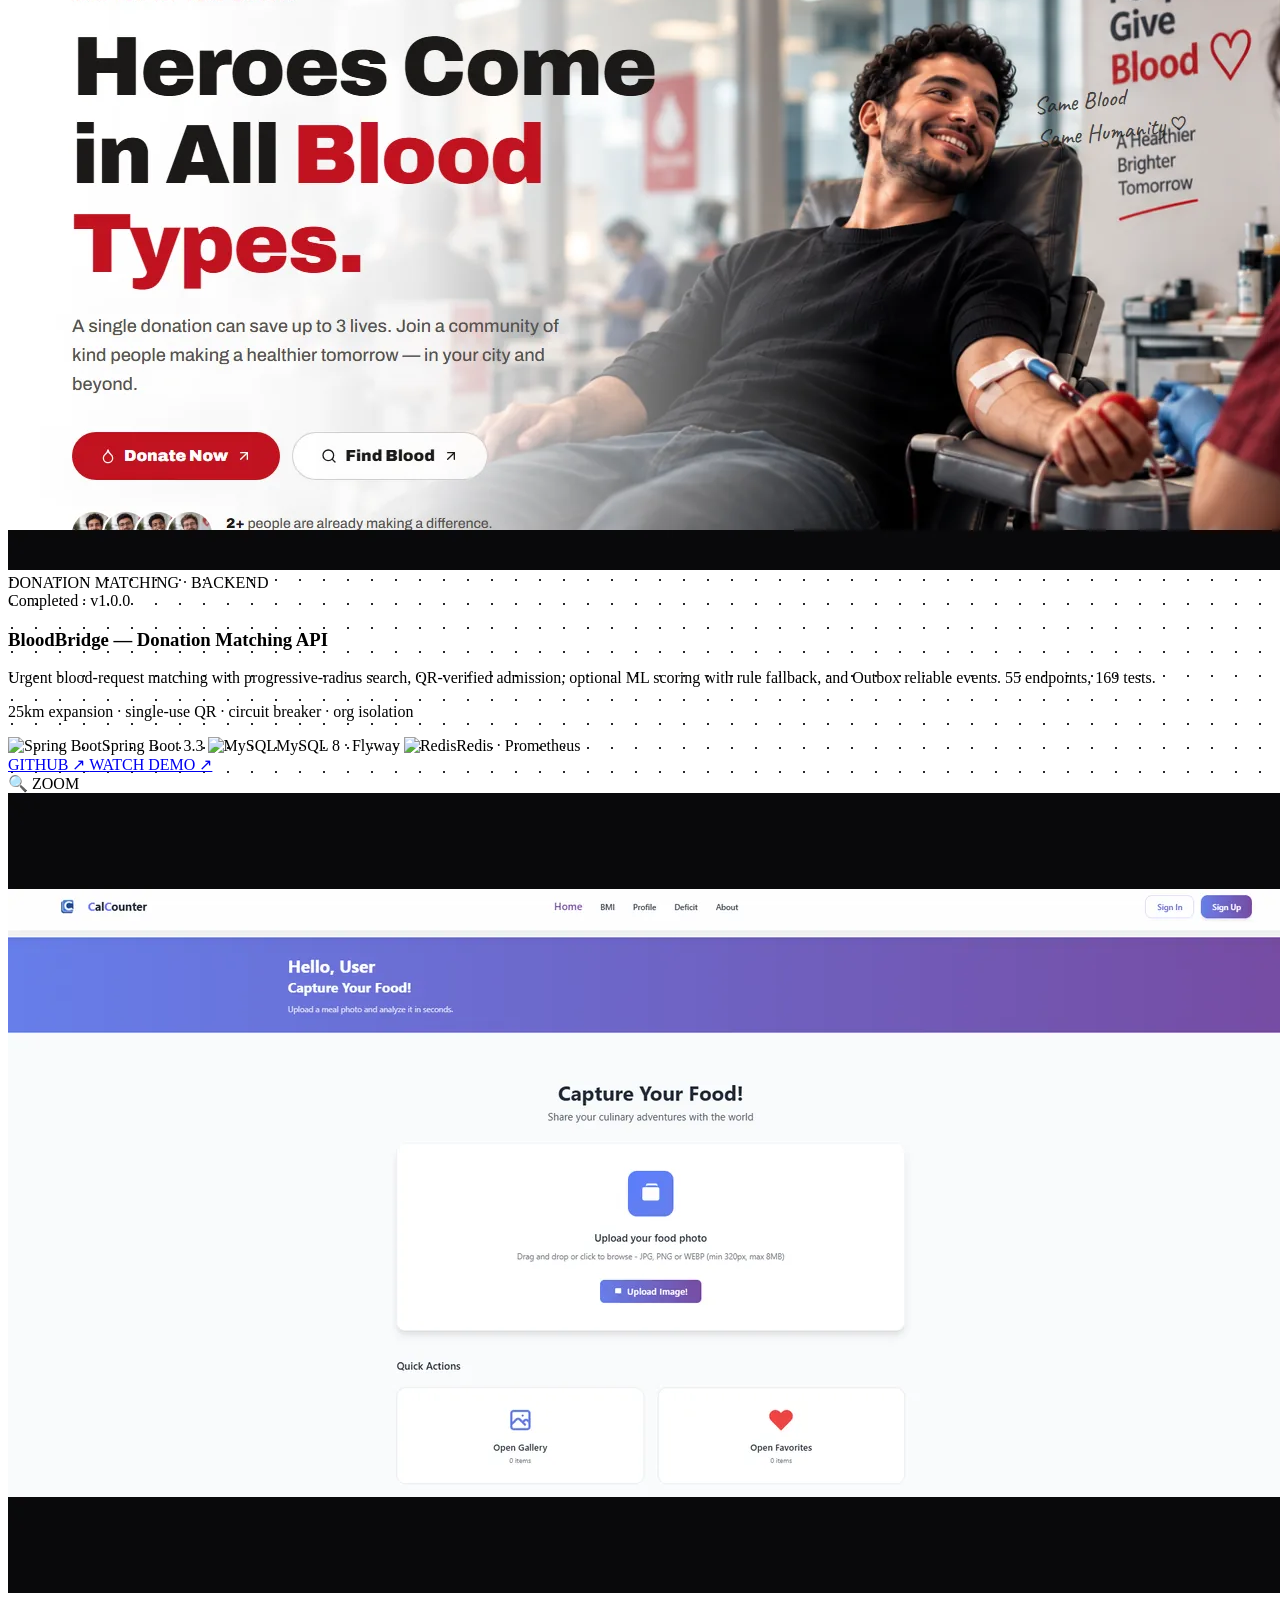
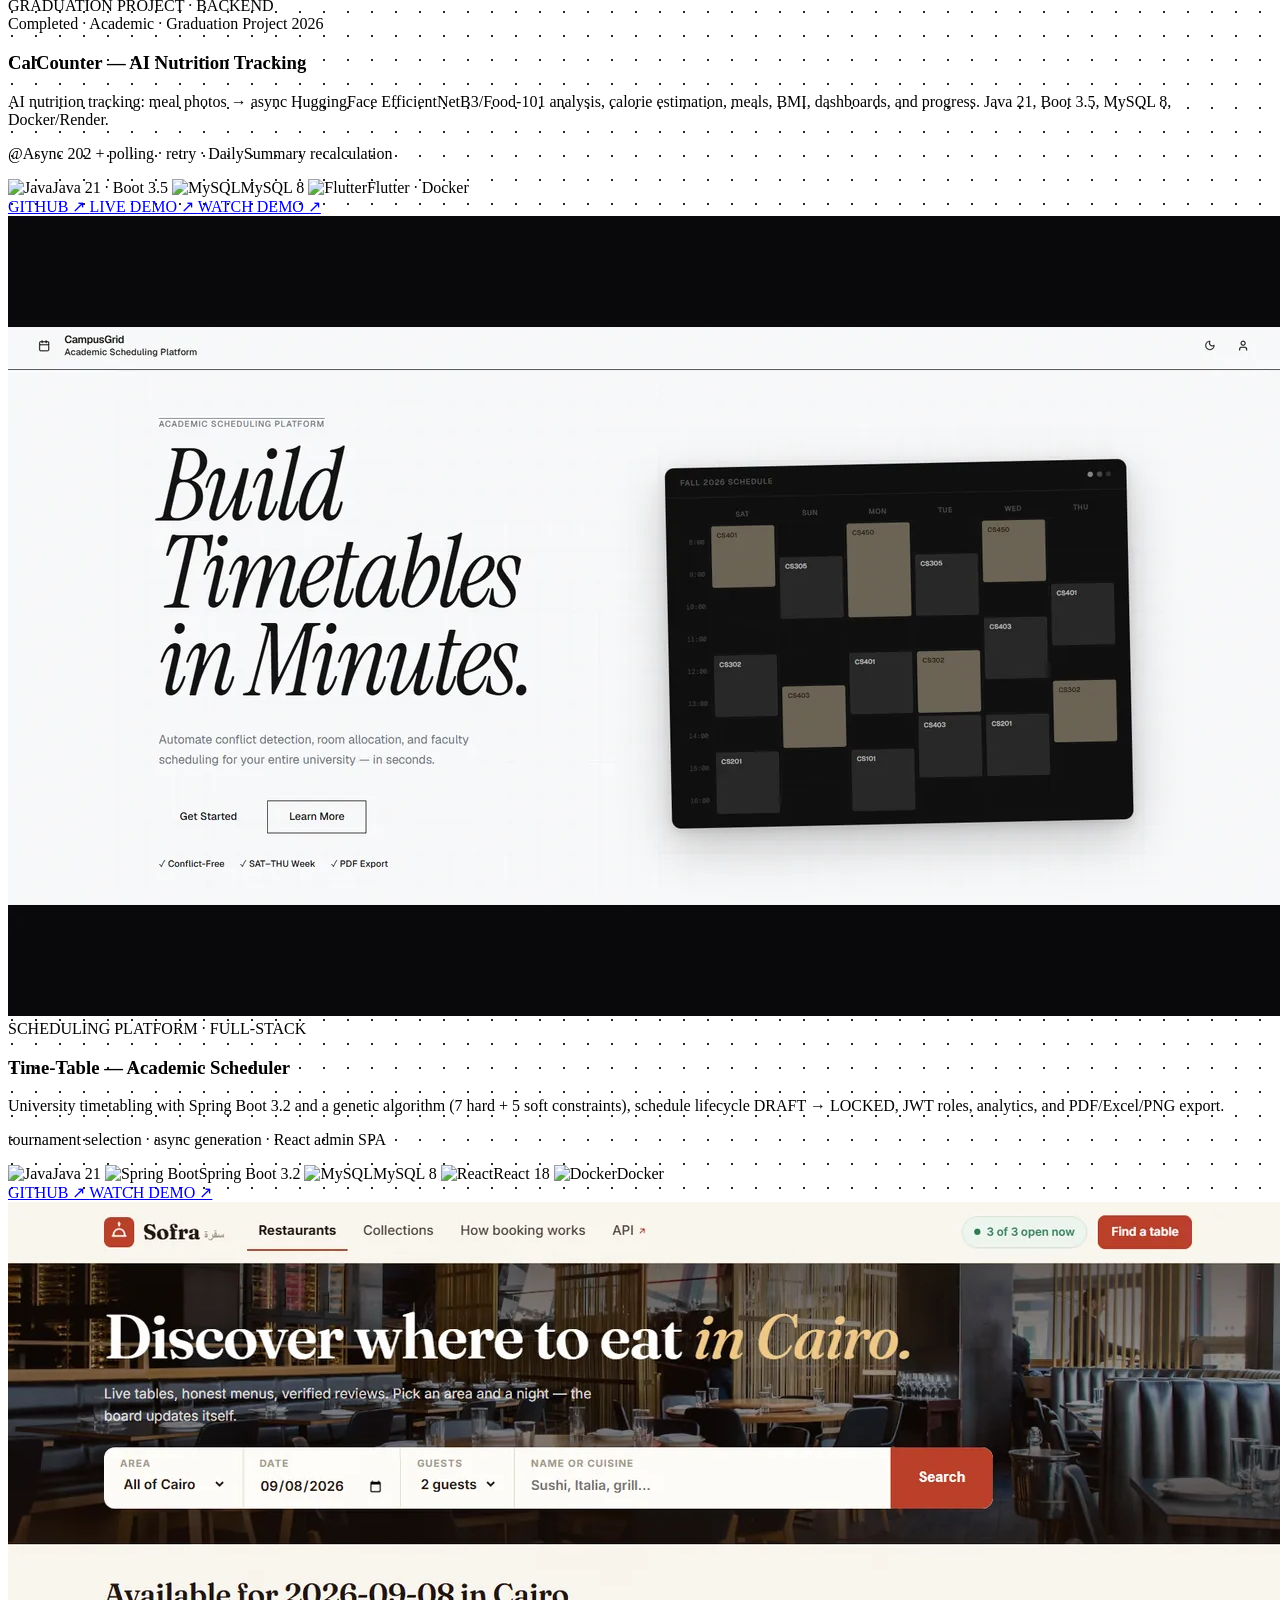
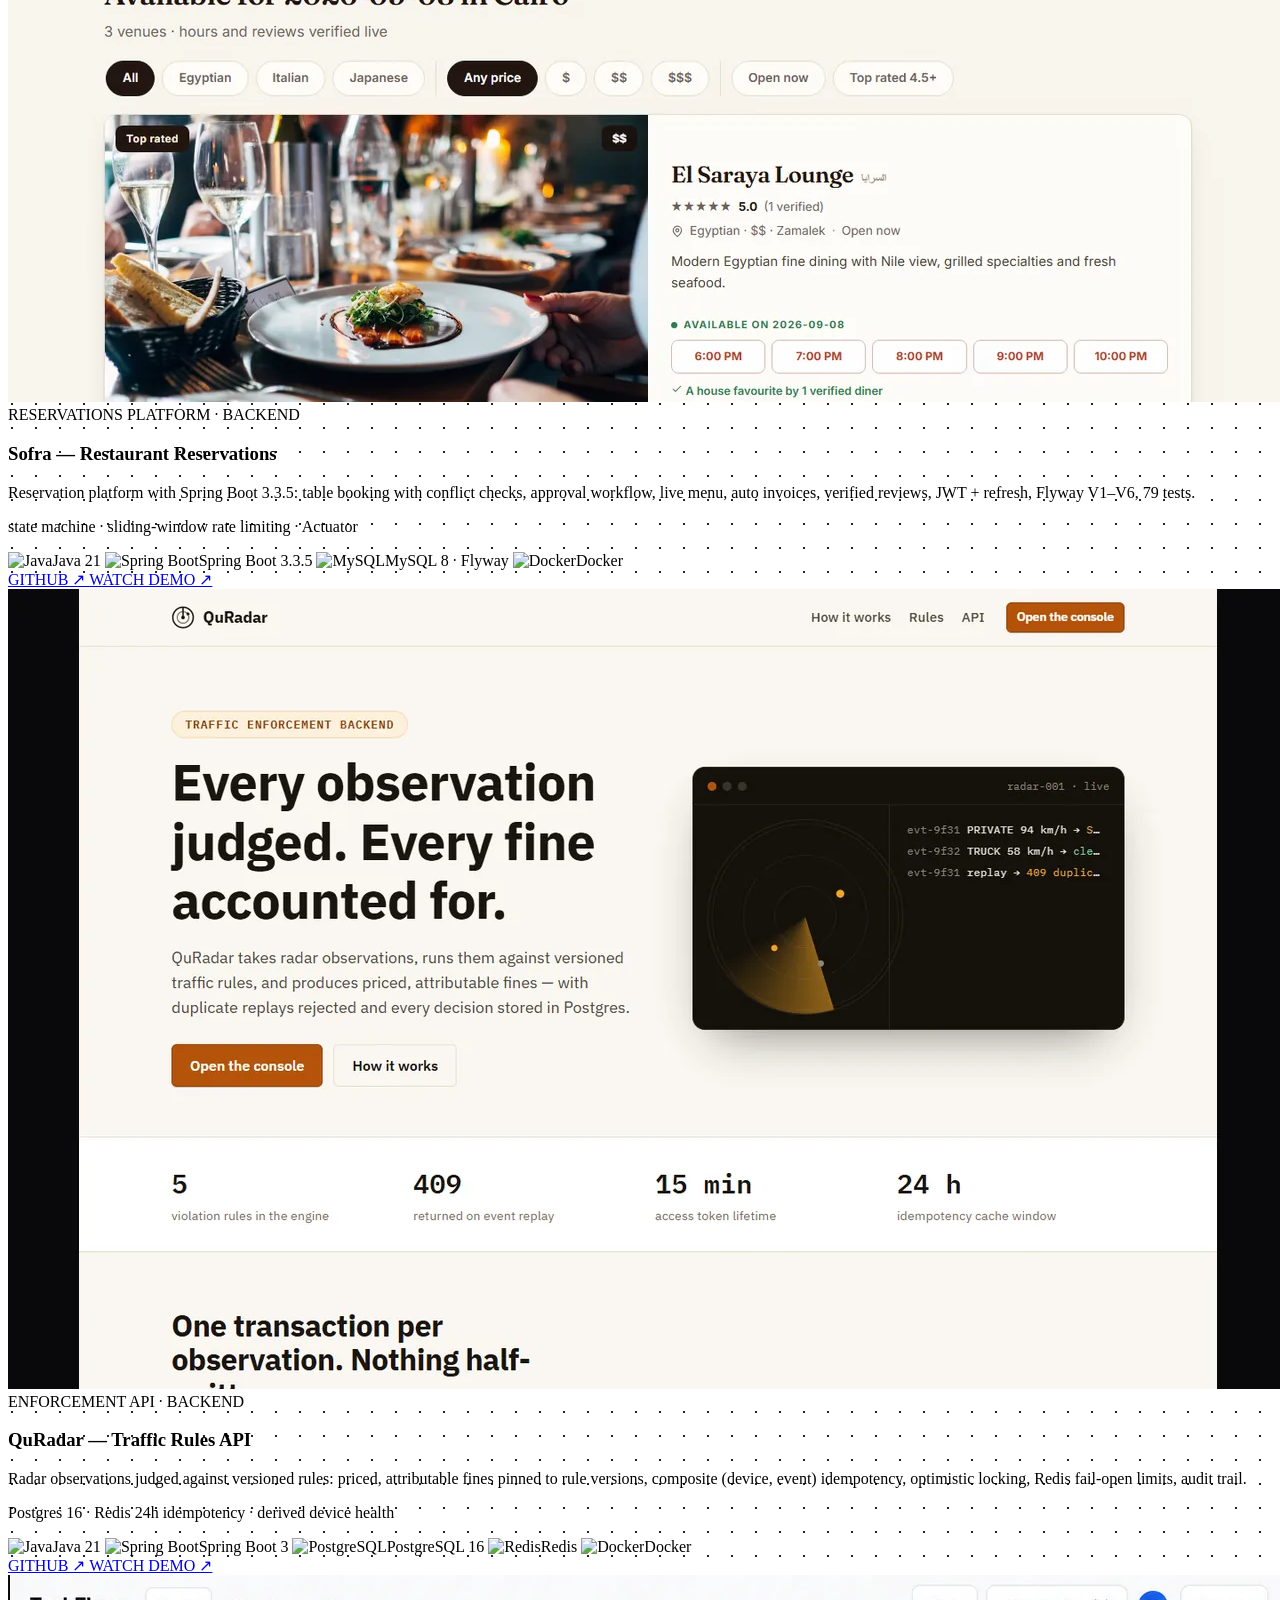
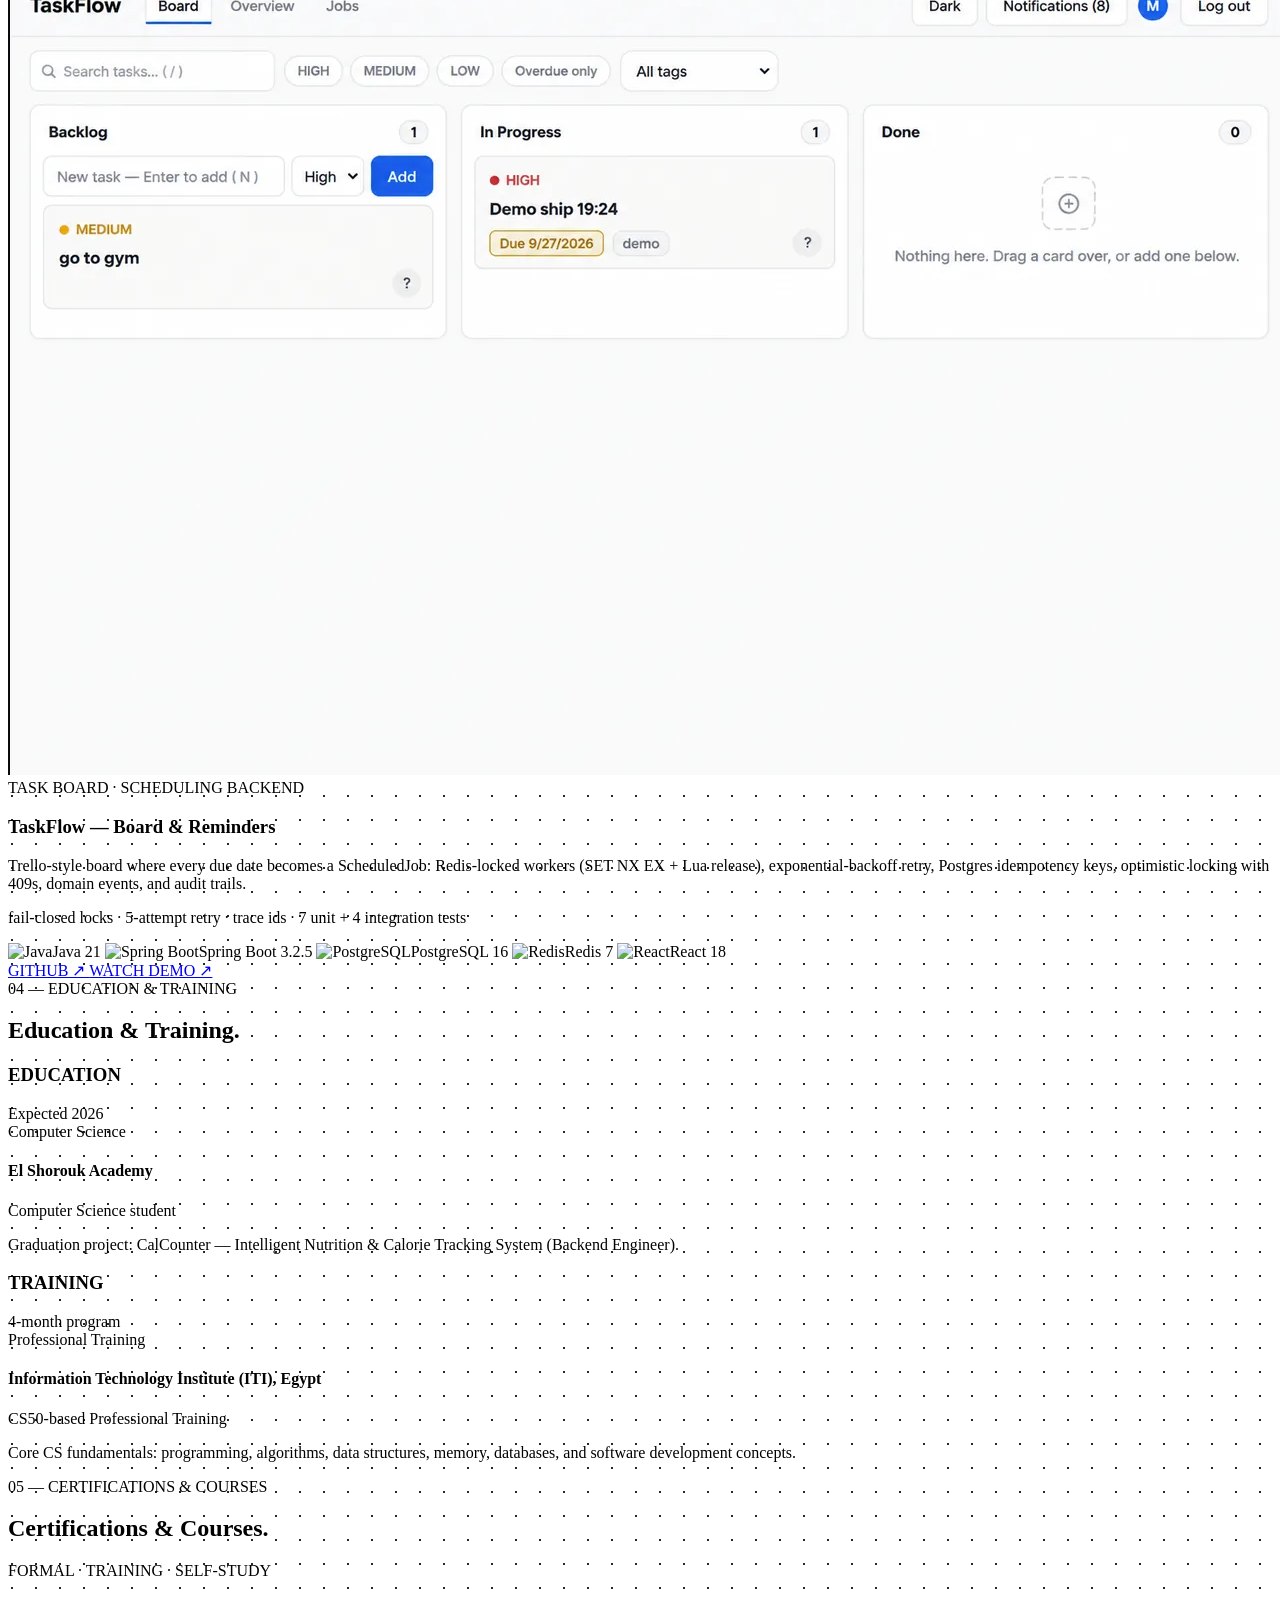
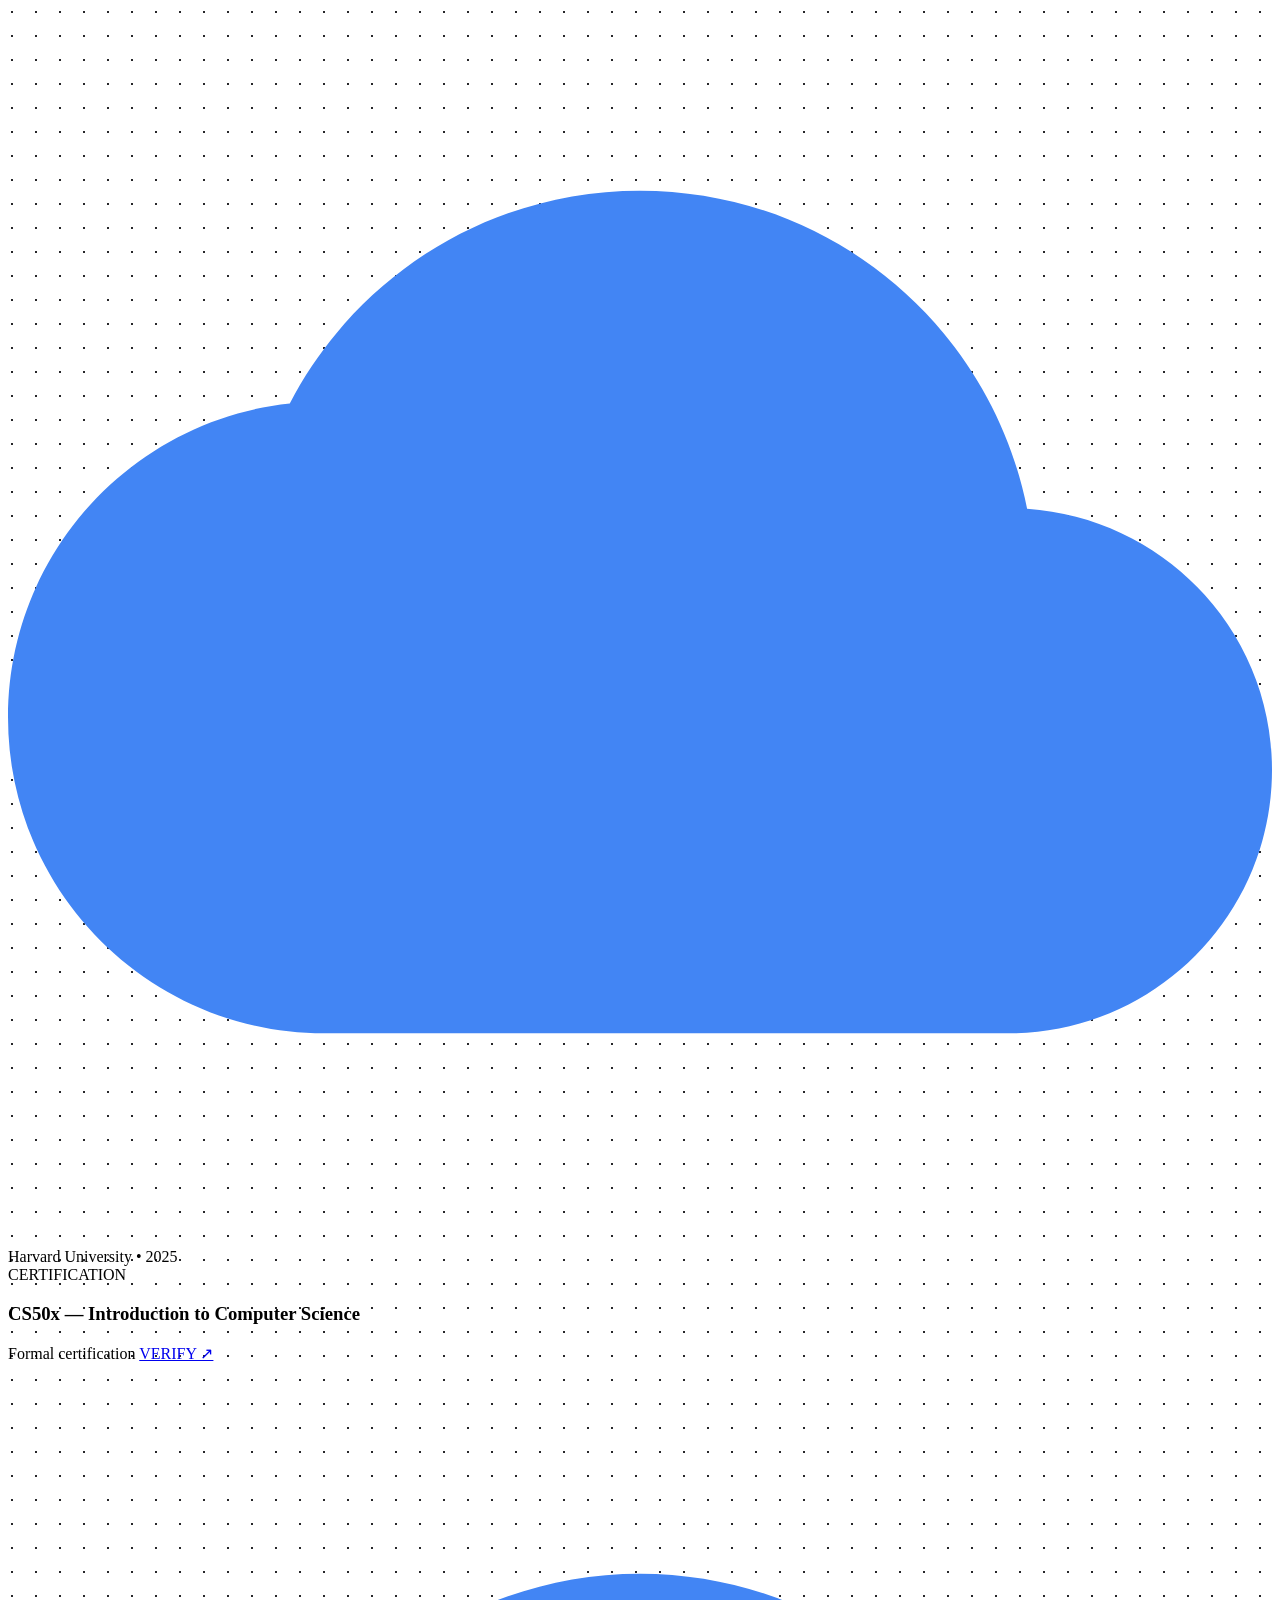
==== commit f2326281: "Add real TaskFlow board screenshot" ====
--- a/index.html
+++ b/index.html
@@ -975,8 +975,10 @@
                     <div
                         class="w-full rounded-lg overflow-hidden border border-white/10 bg-mono-subtle p-2 mb-5 relative group/img">
                         <div
-                            class="rounded-md overflow-hidden relative border border-white/10 bg-black/40 aspect-[16/10] flex items-center justify-center">
-                            <span class="font-mono text-[11px] text-mono-muted tracking-wider px-4 text-center">SCREENSHOT PLACEHOLDER — REPLACEABLE</span>
+                            class="rounded-md overflow-hidden relative border border-white/10 bg-black/40 aspect-[16/10]">
+                            <img src="img/taskflow.webp" alt="TaskFlow board — Backlog, In Progress, Done with priorities" loading="lazy"
+                                onclick="openZoom(this.src)"
+                                class="w-full h-full object-cover object-center cursor-zoom-in grayscale group-hover:grayscale-0 group-hover:scale-[1.02] transition-all duration-500">
                         </div>
                     </div>
                     <span class="font-mono text-[10px] text-mono-muted tracking-wider uppercase block mb-1.5">TASK
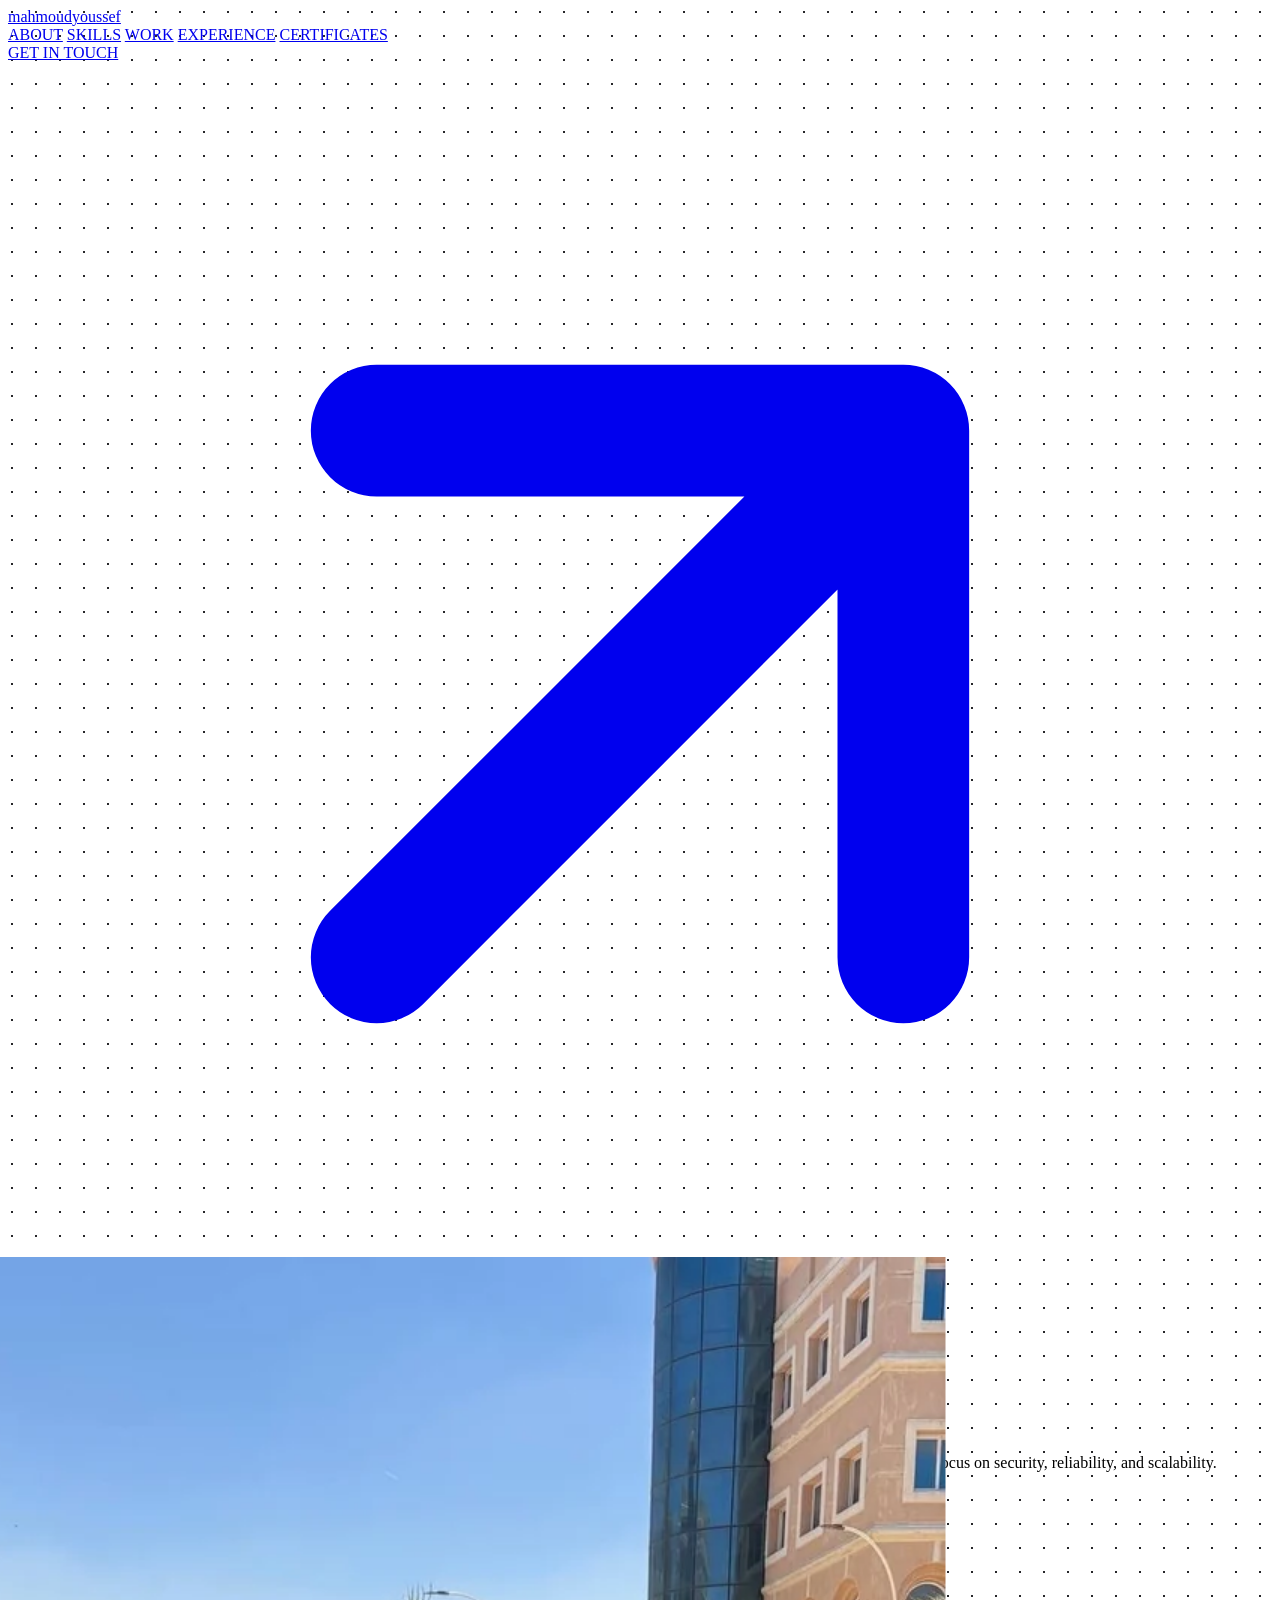
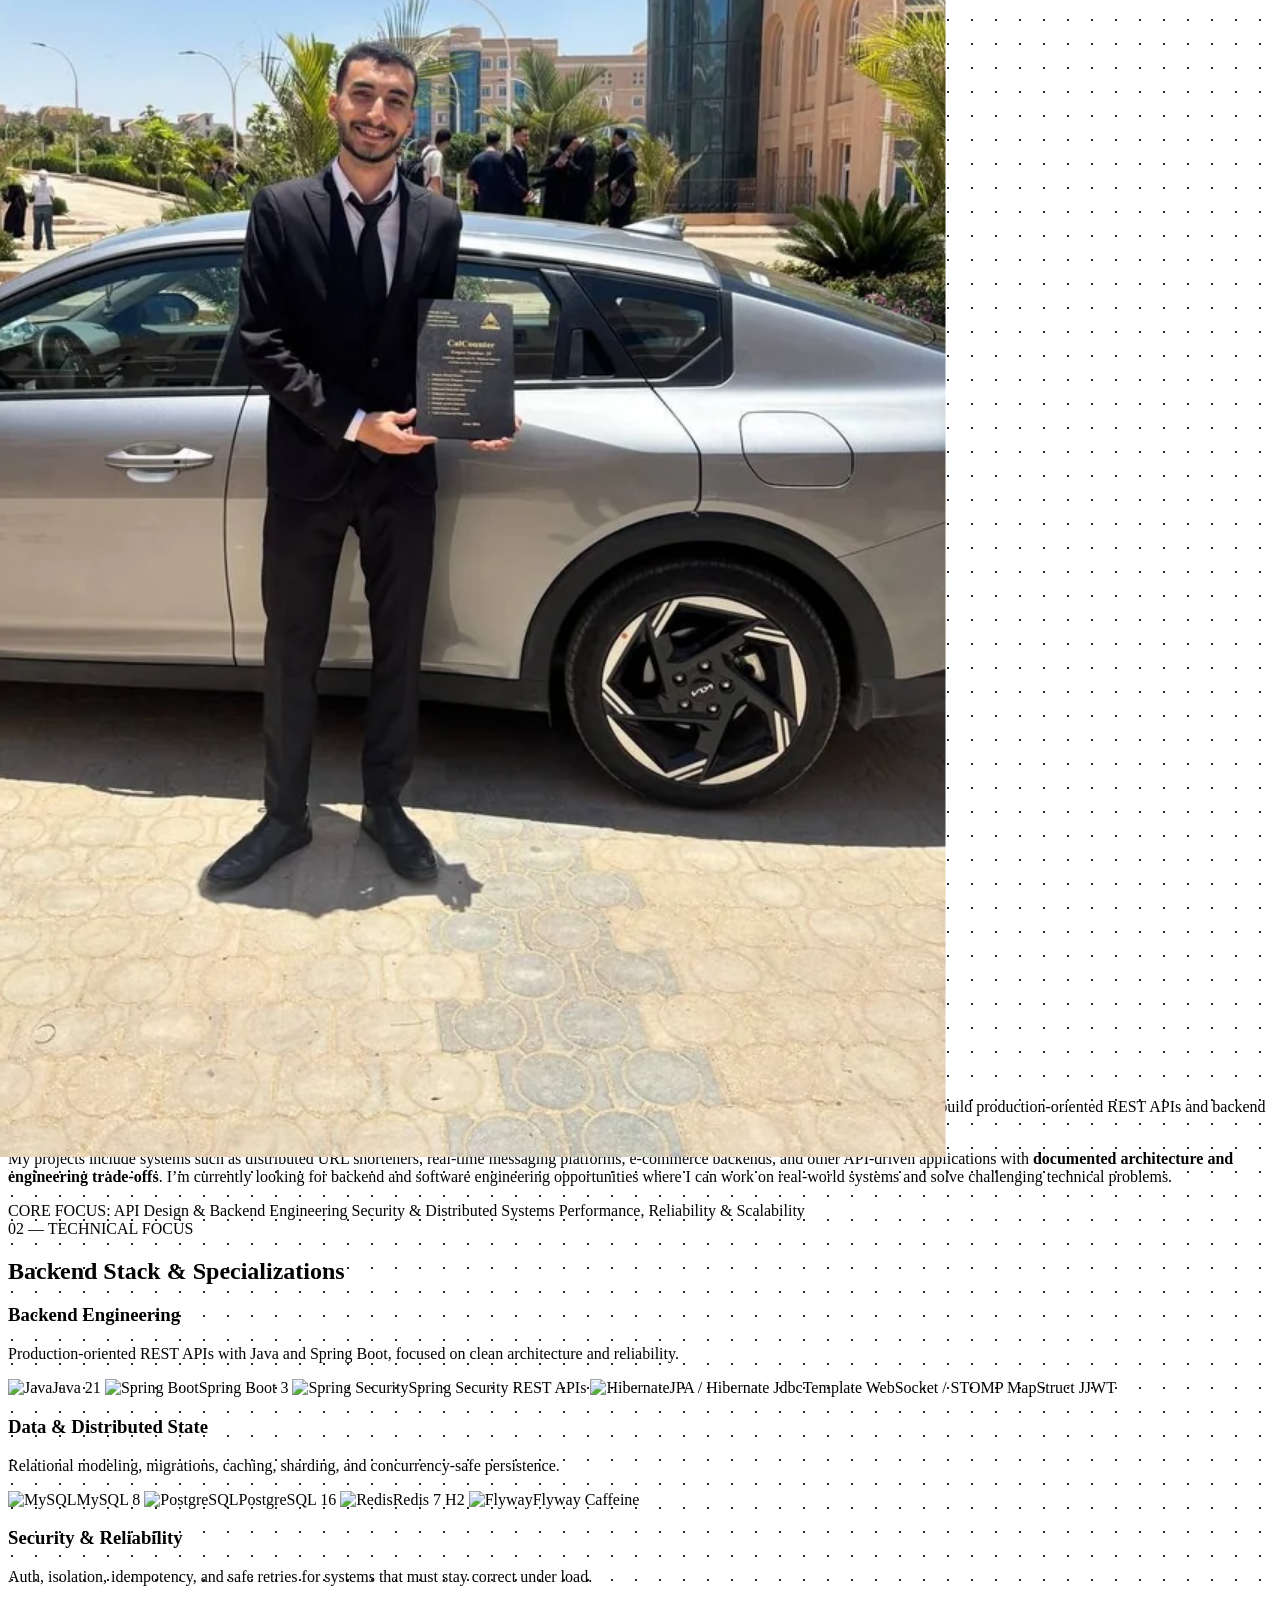
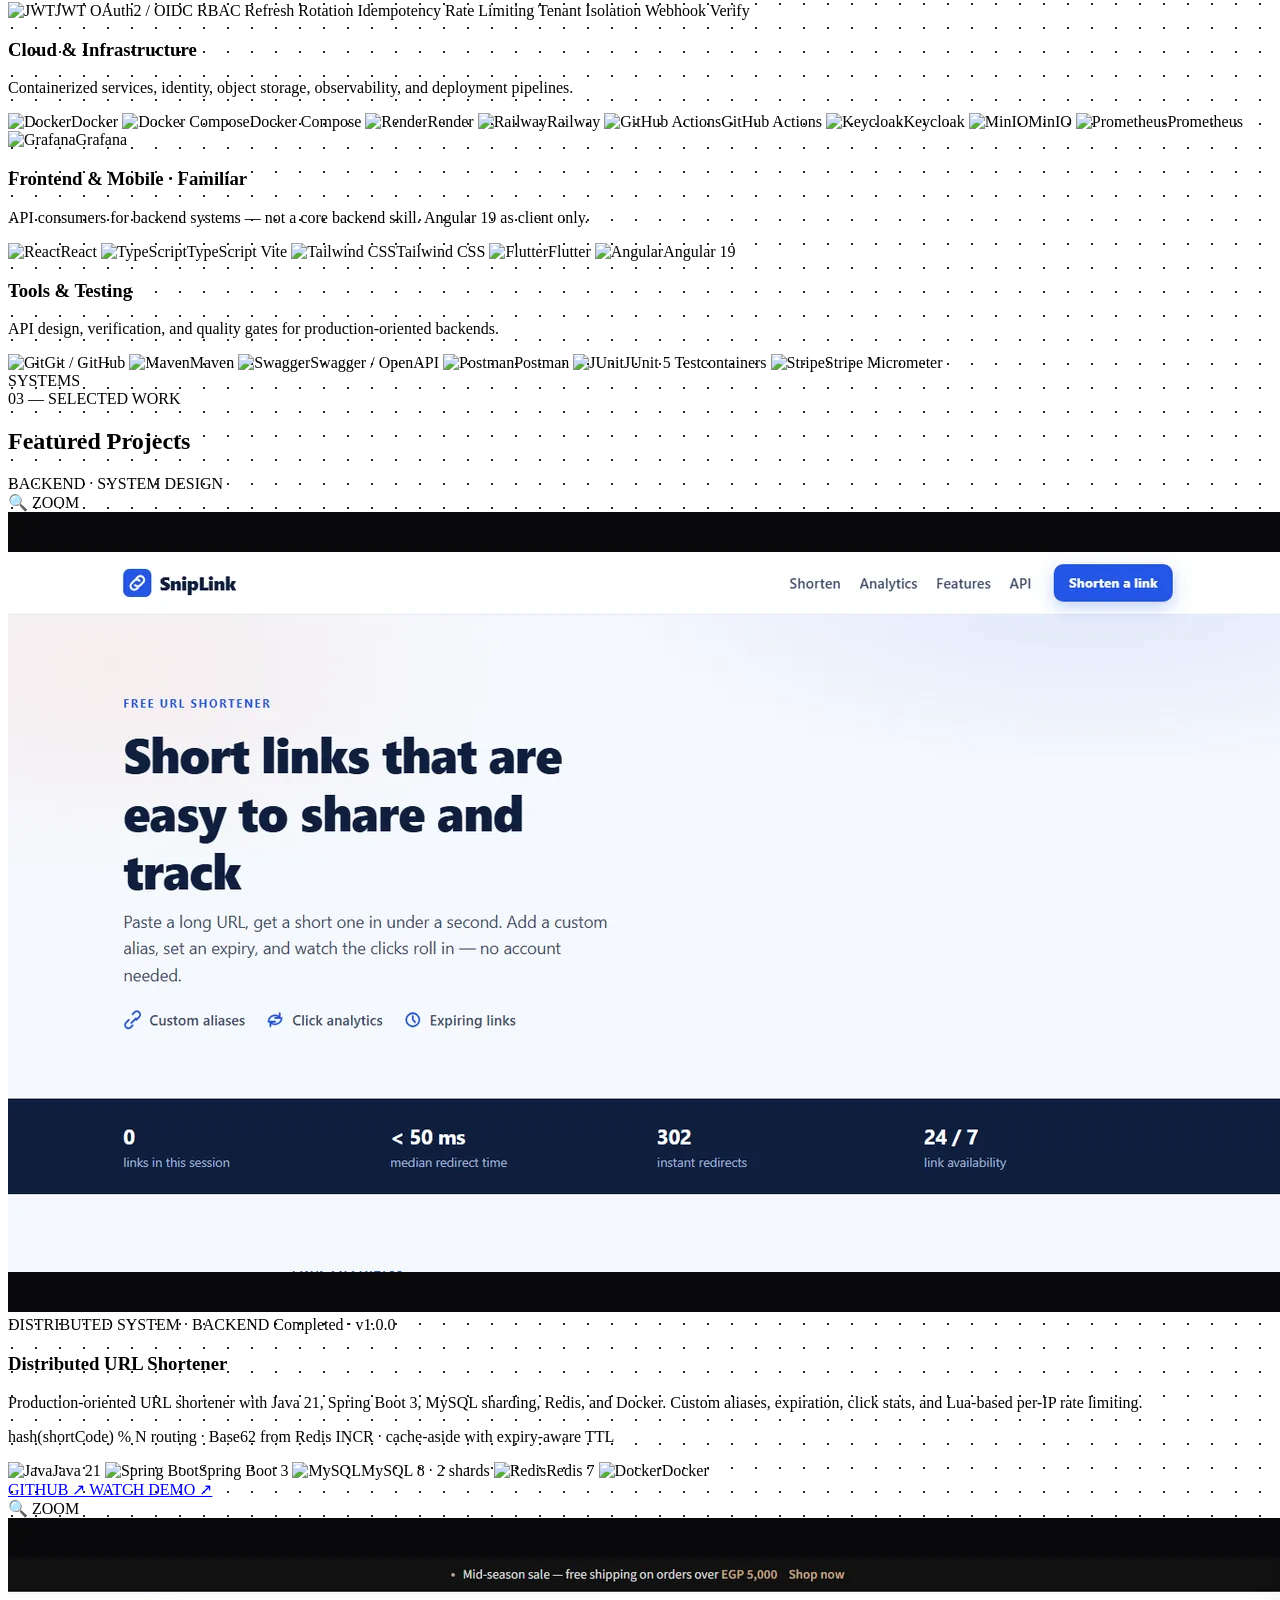
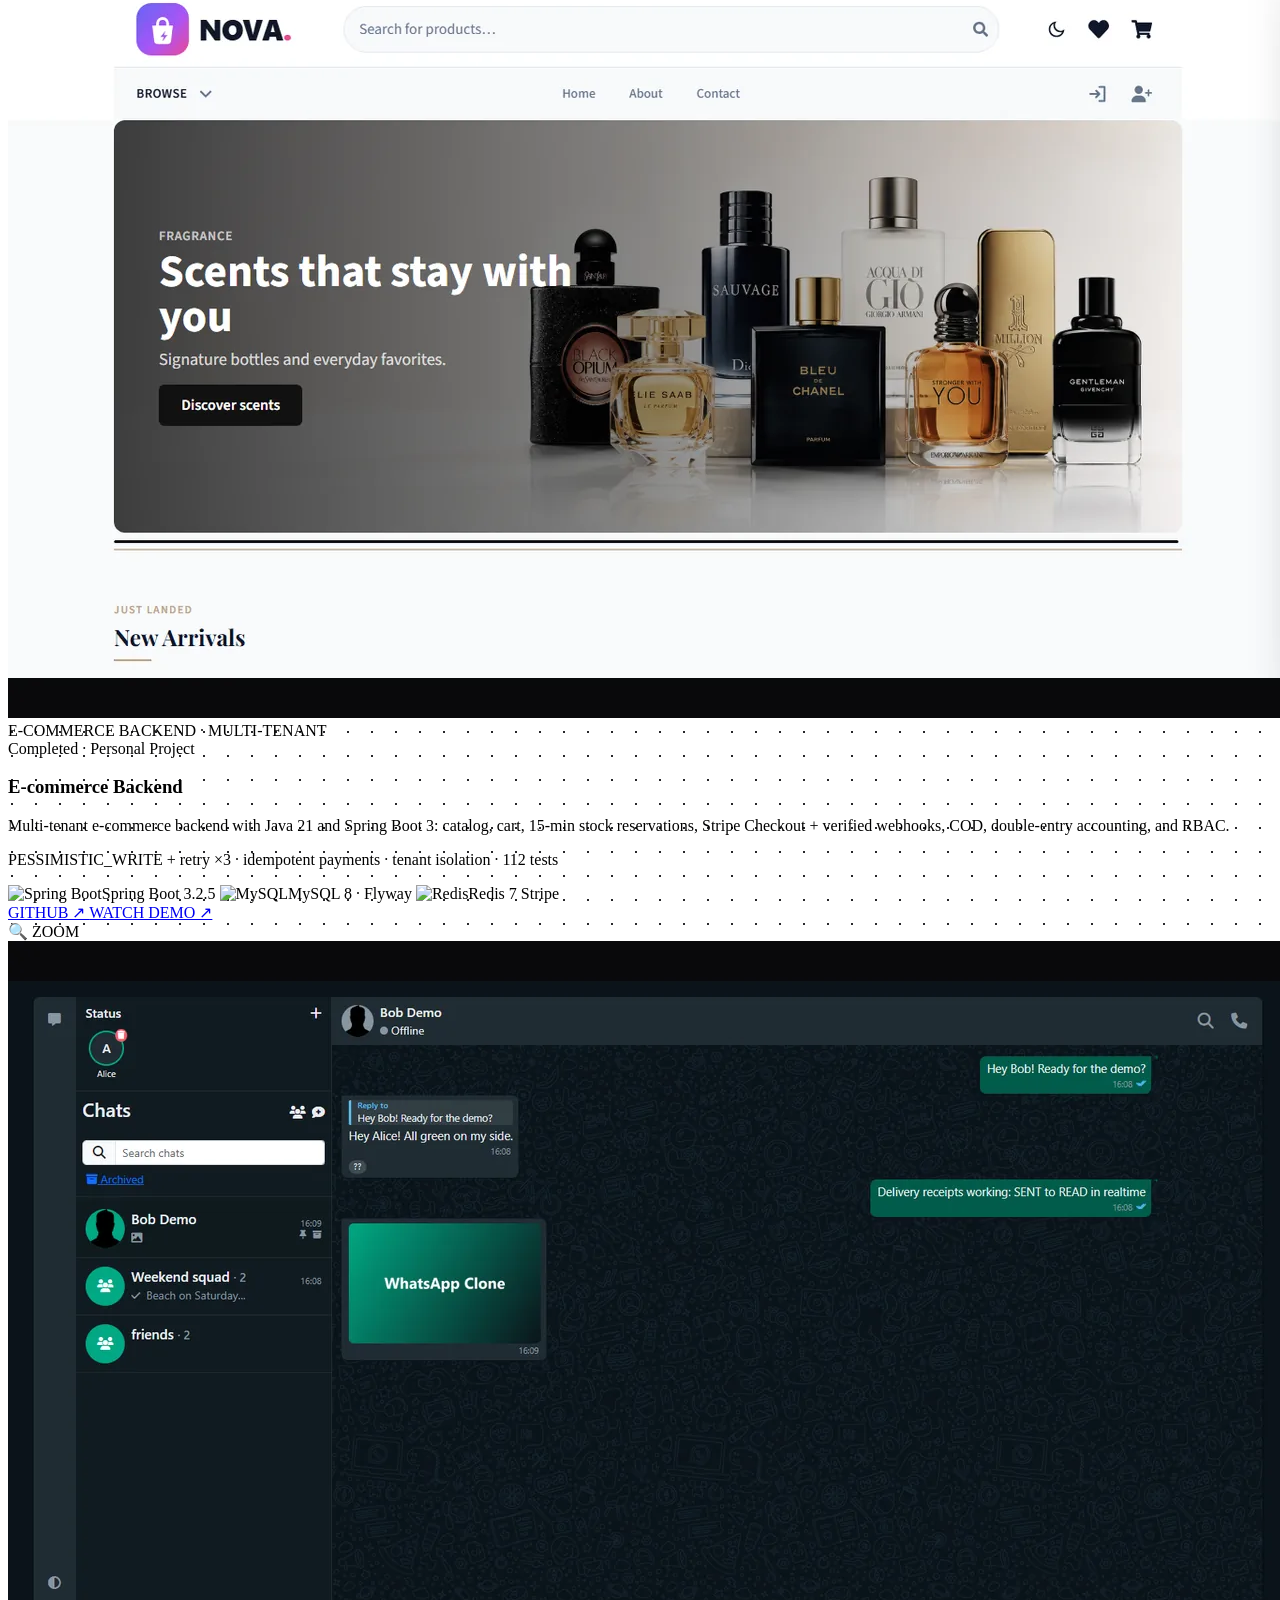
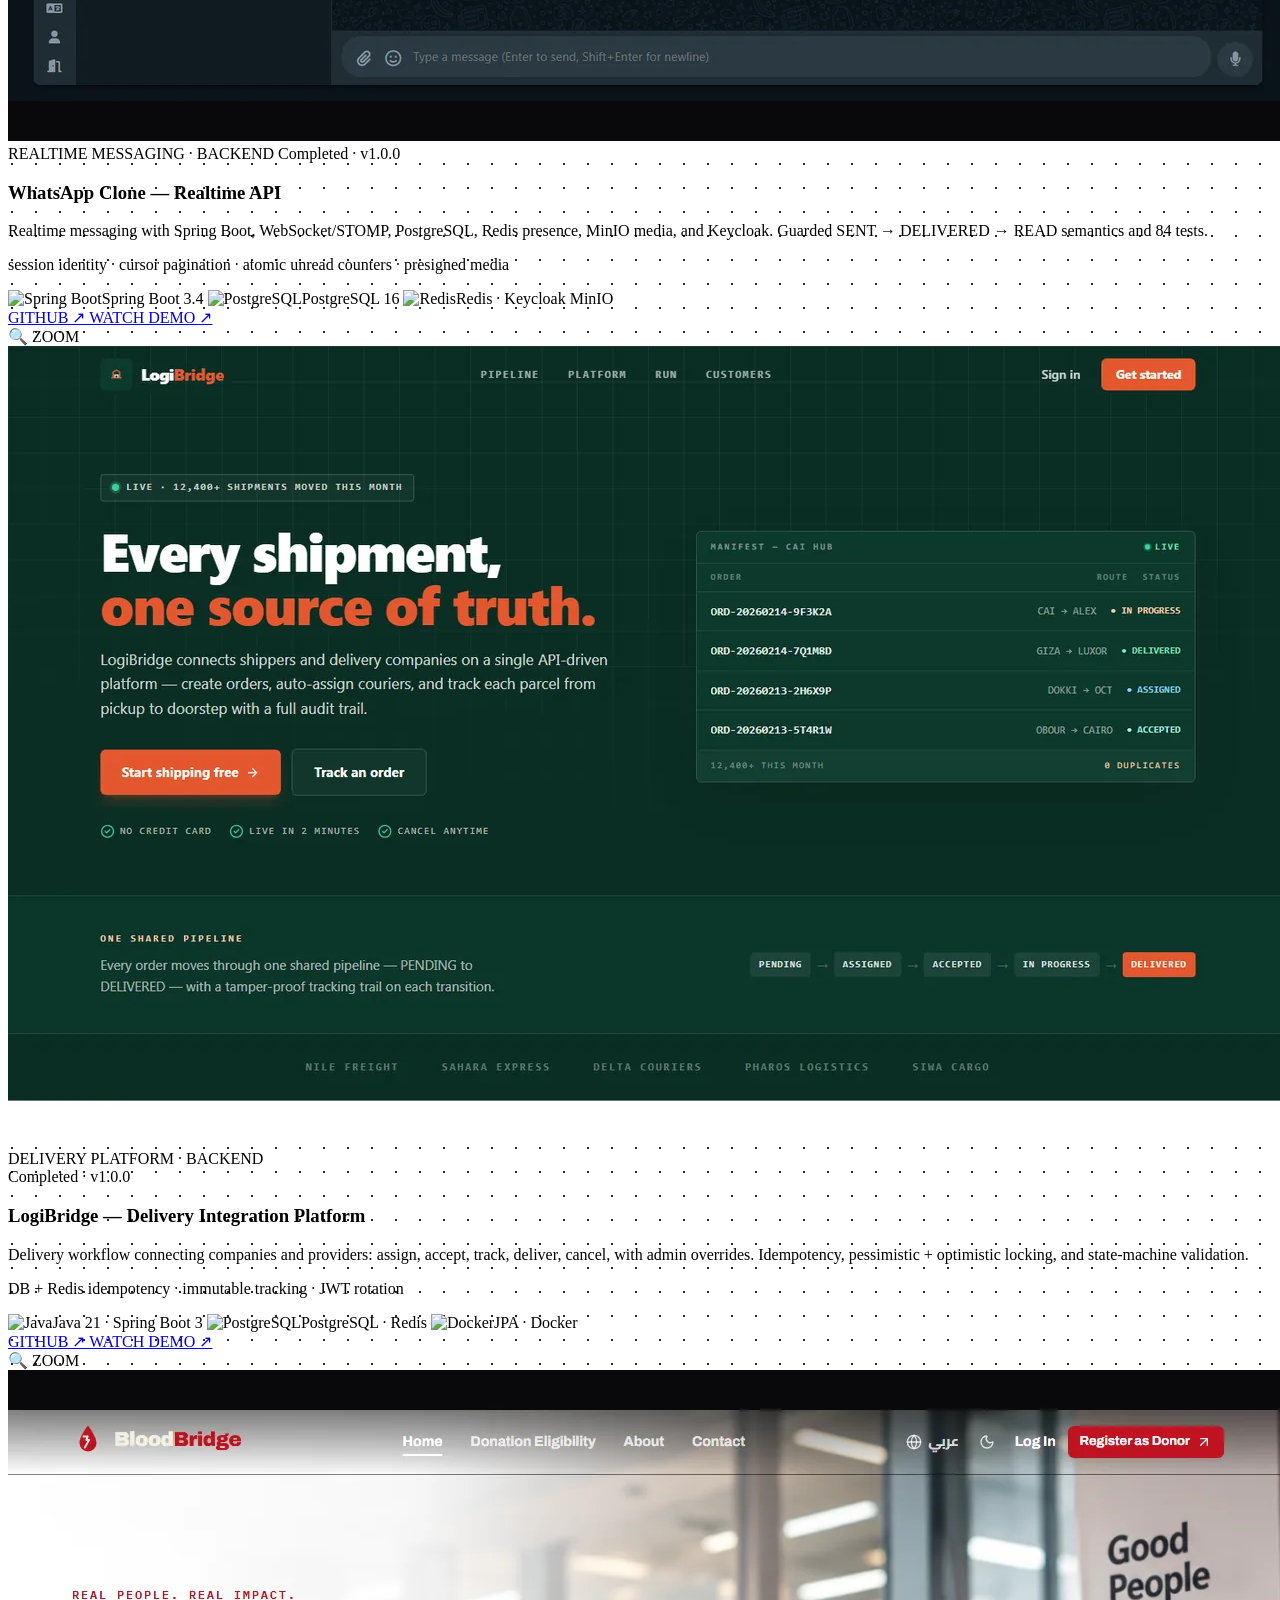
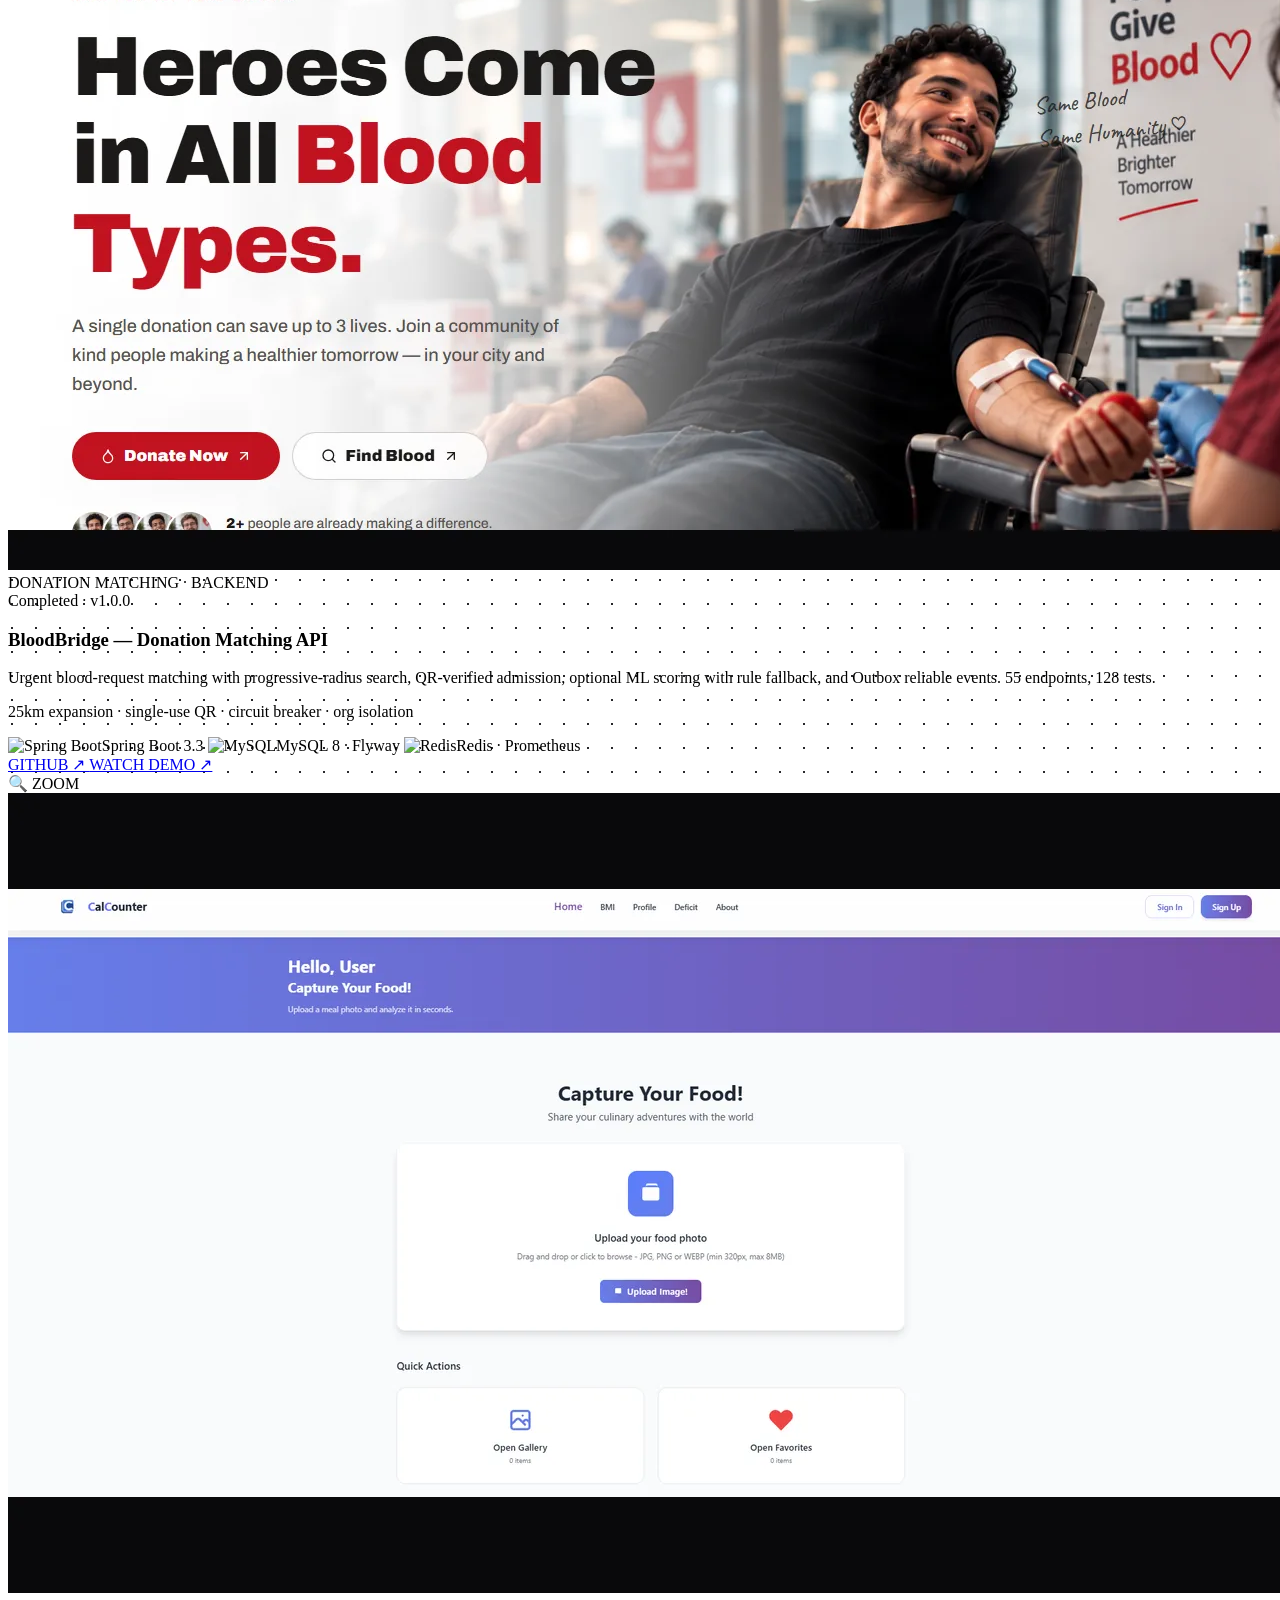
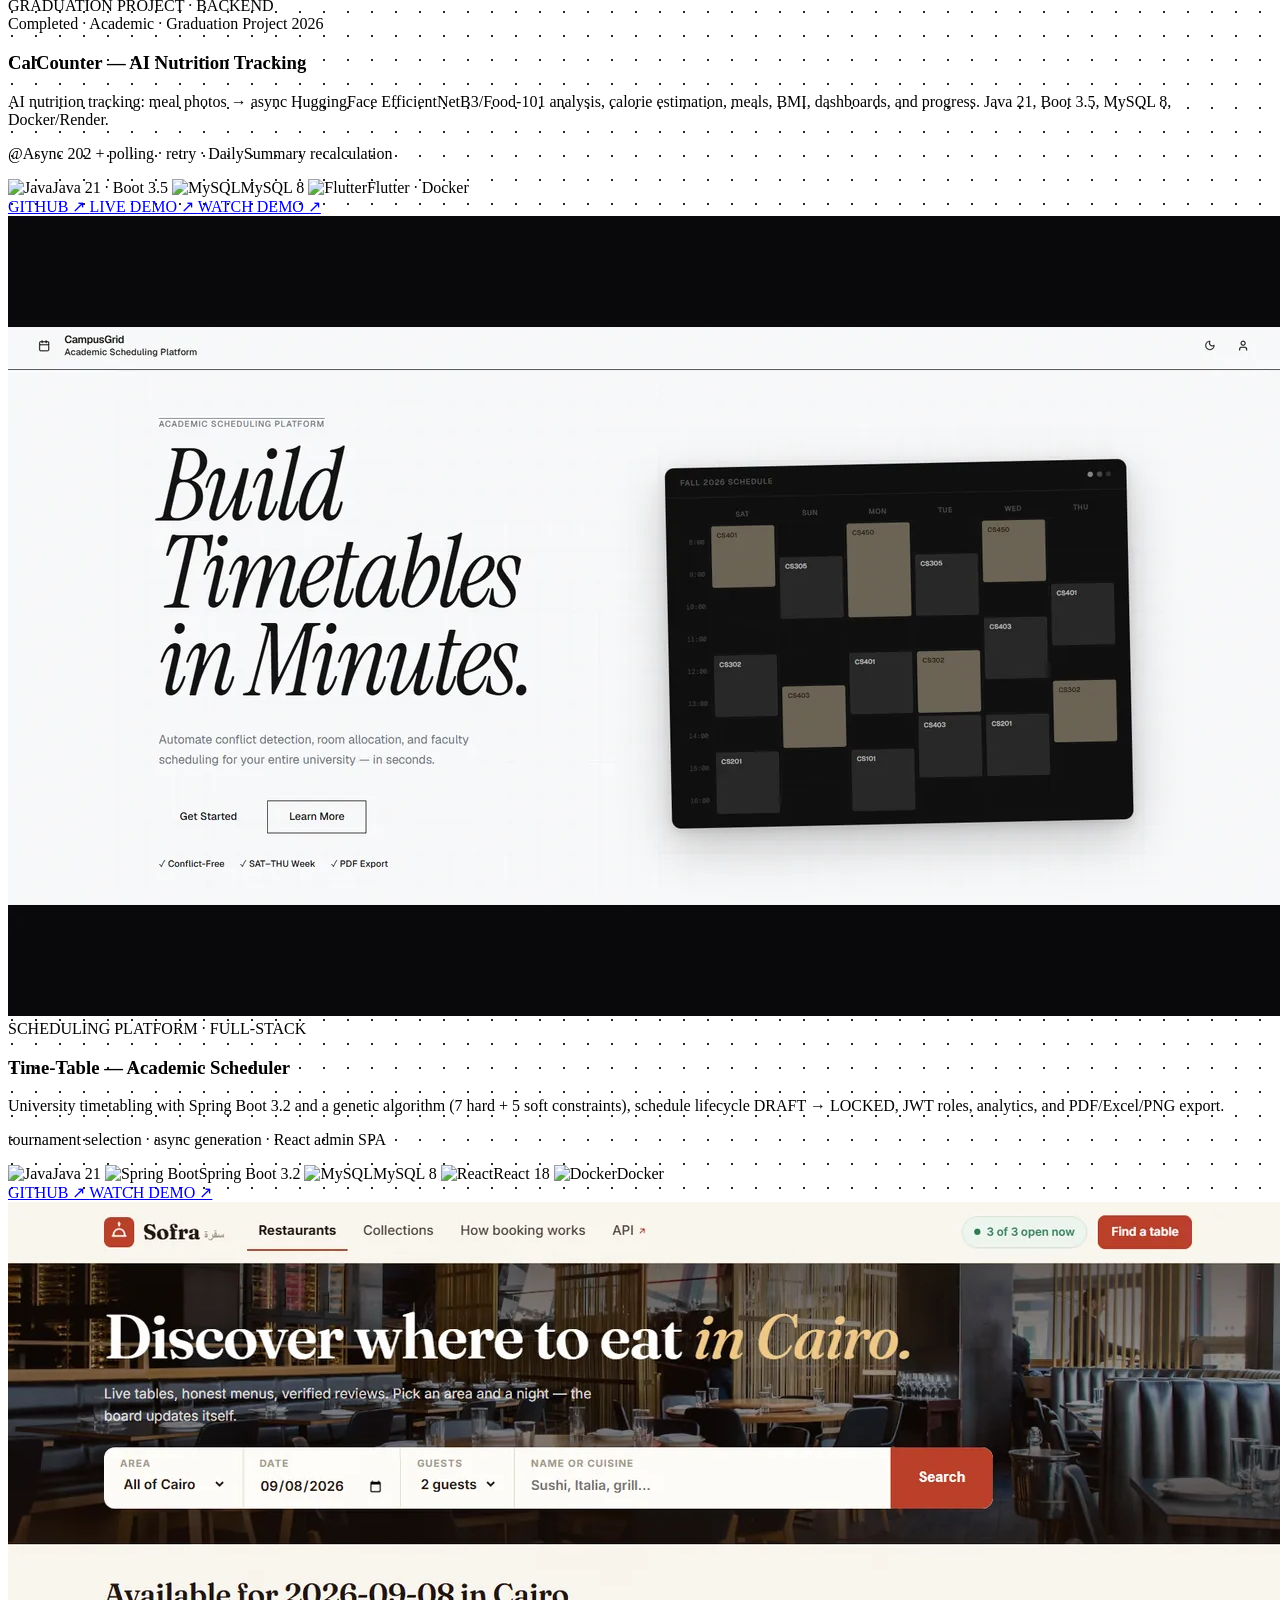
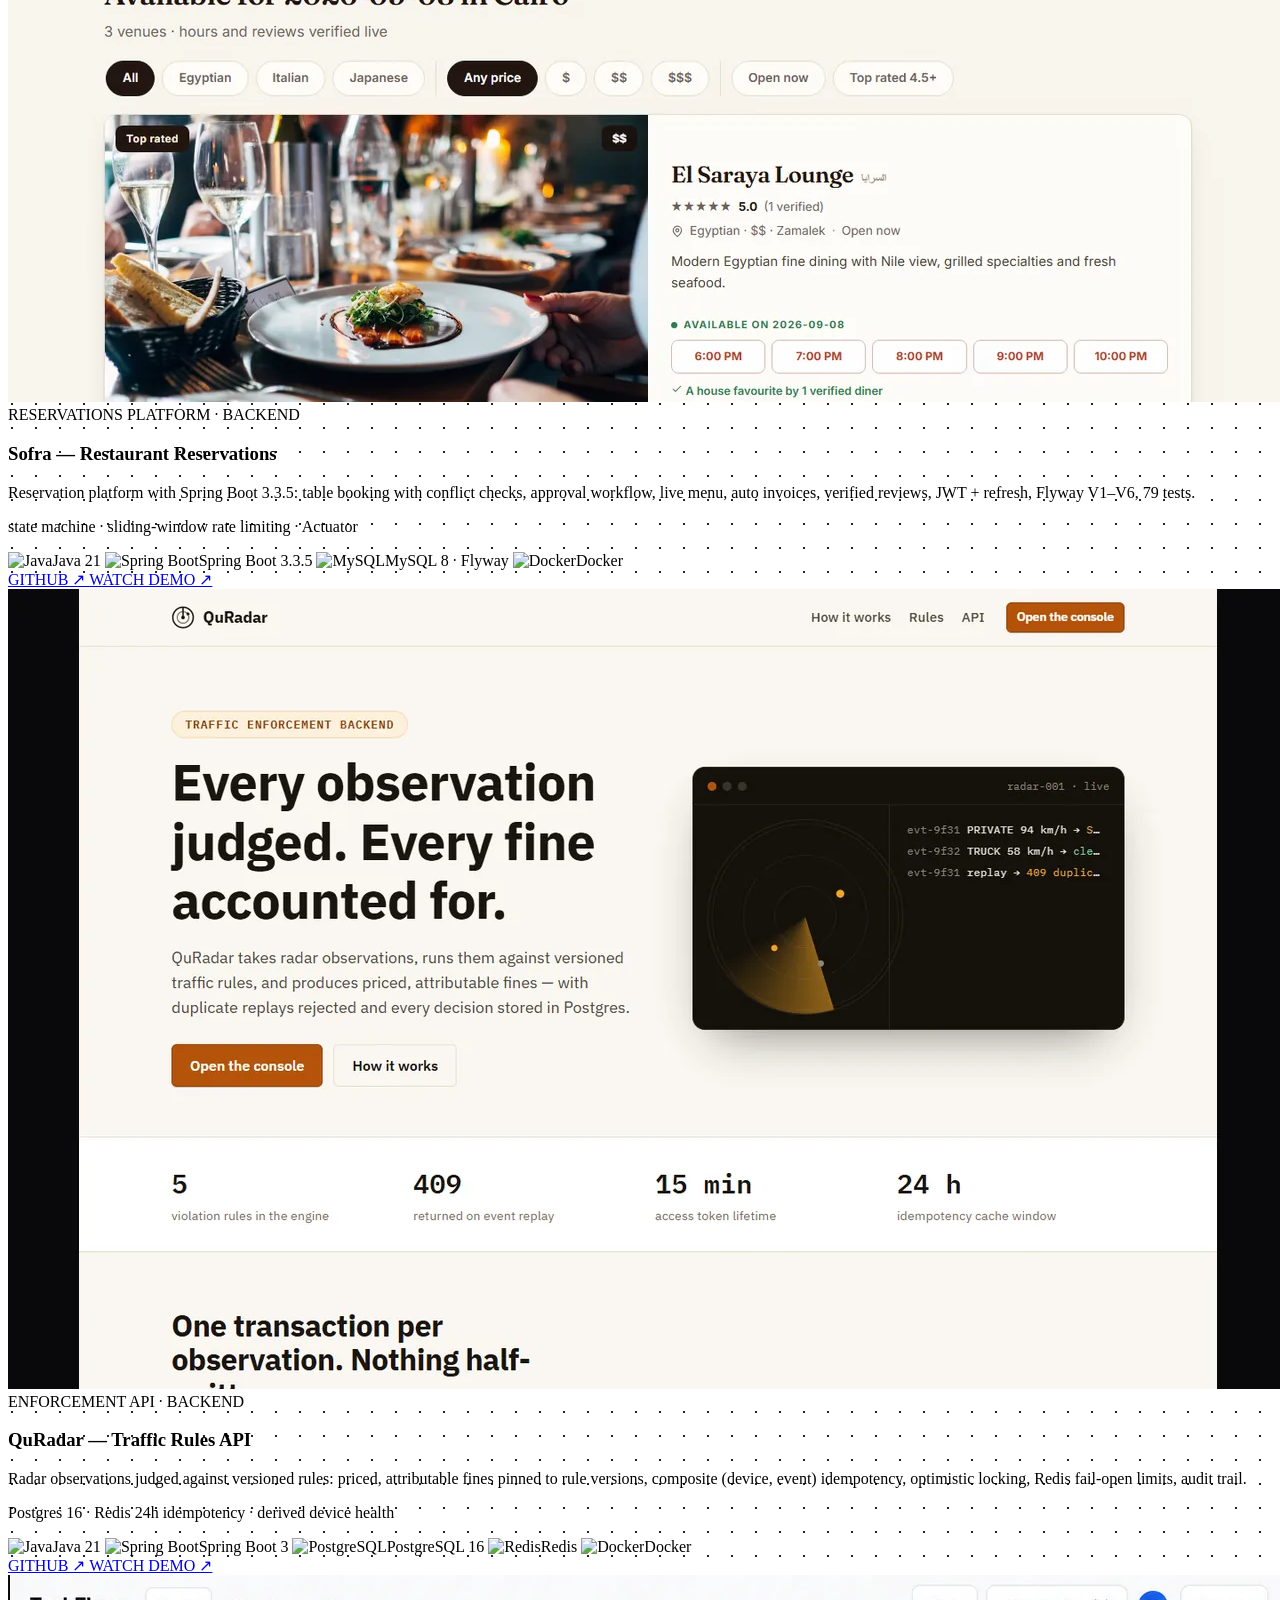
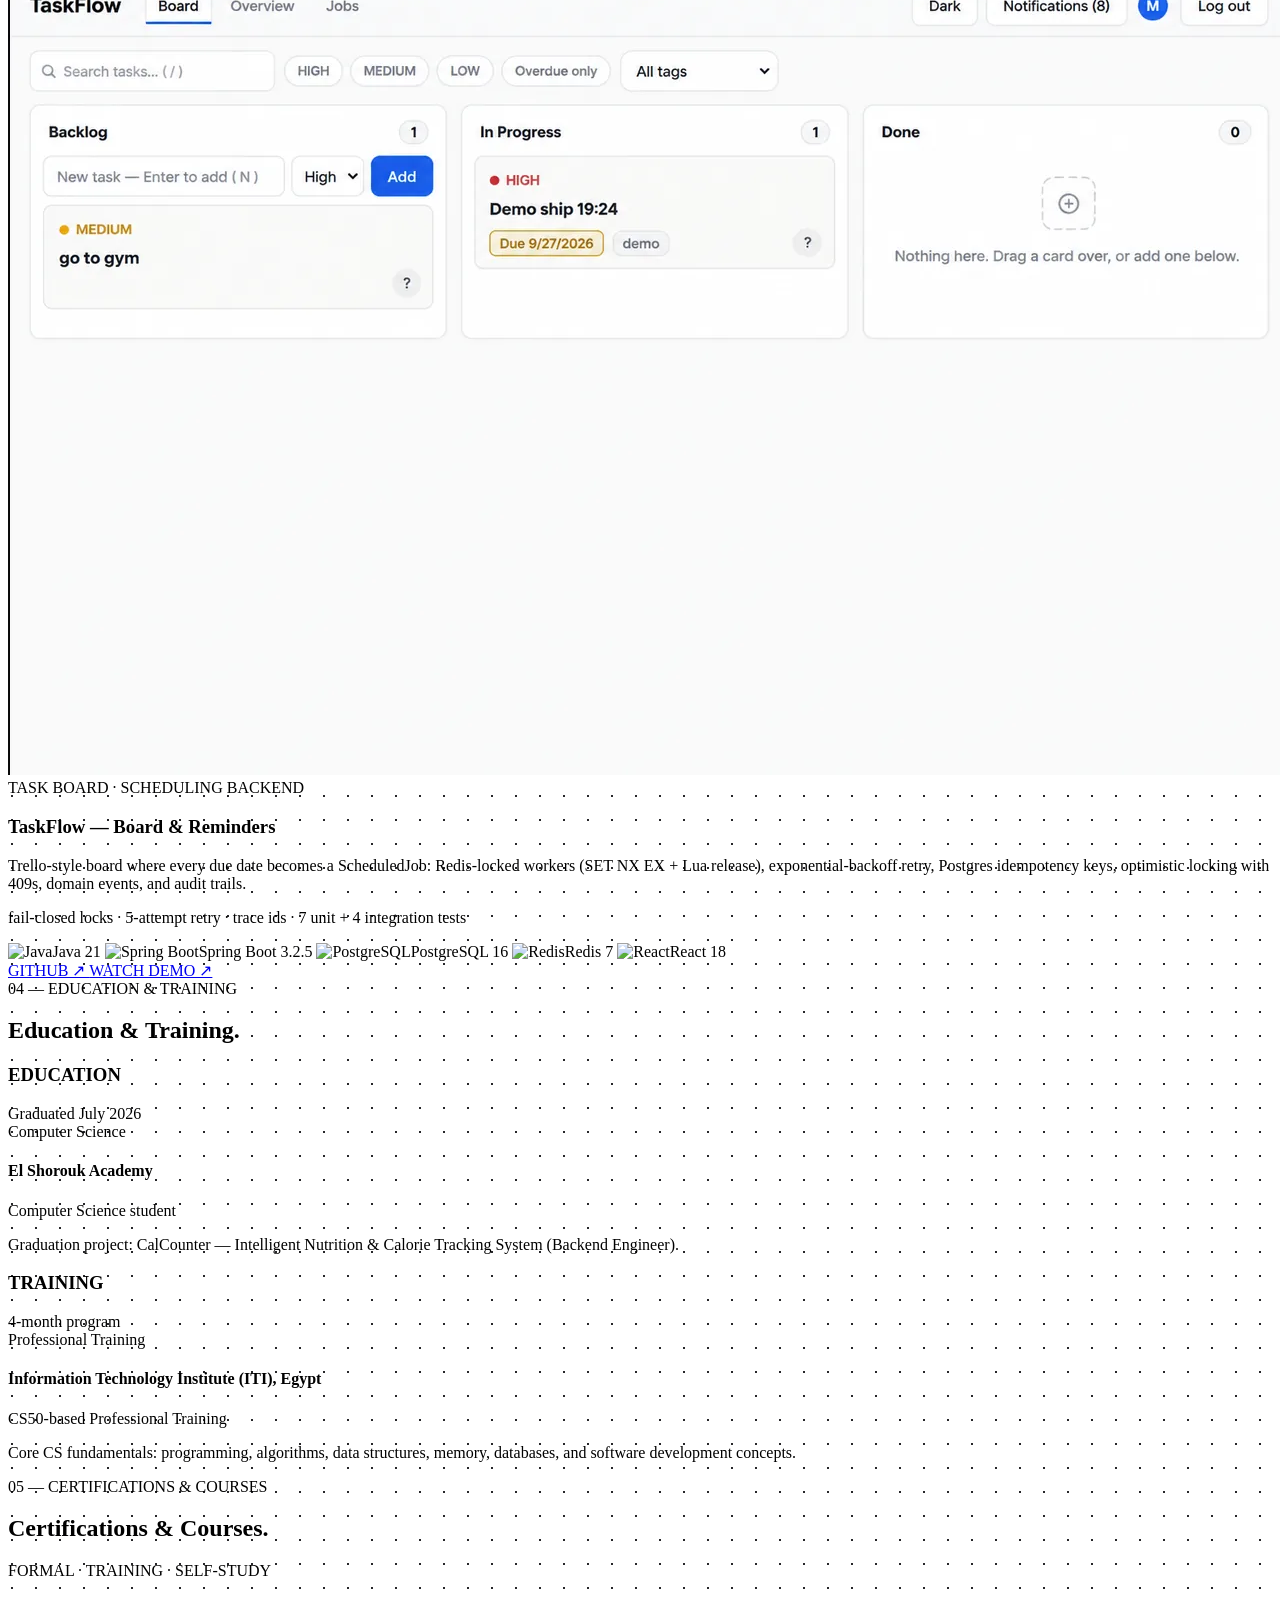
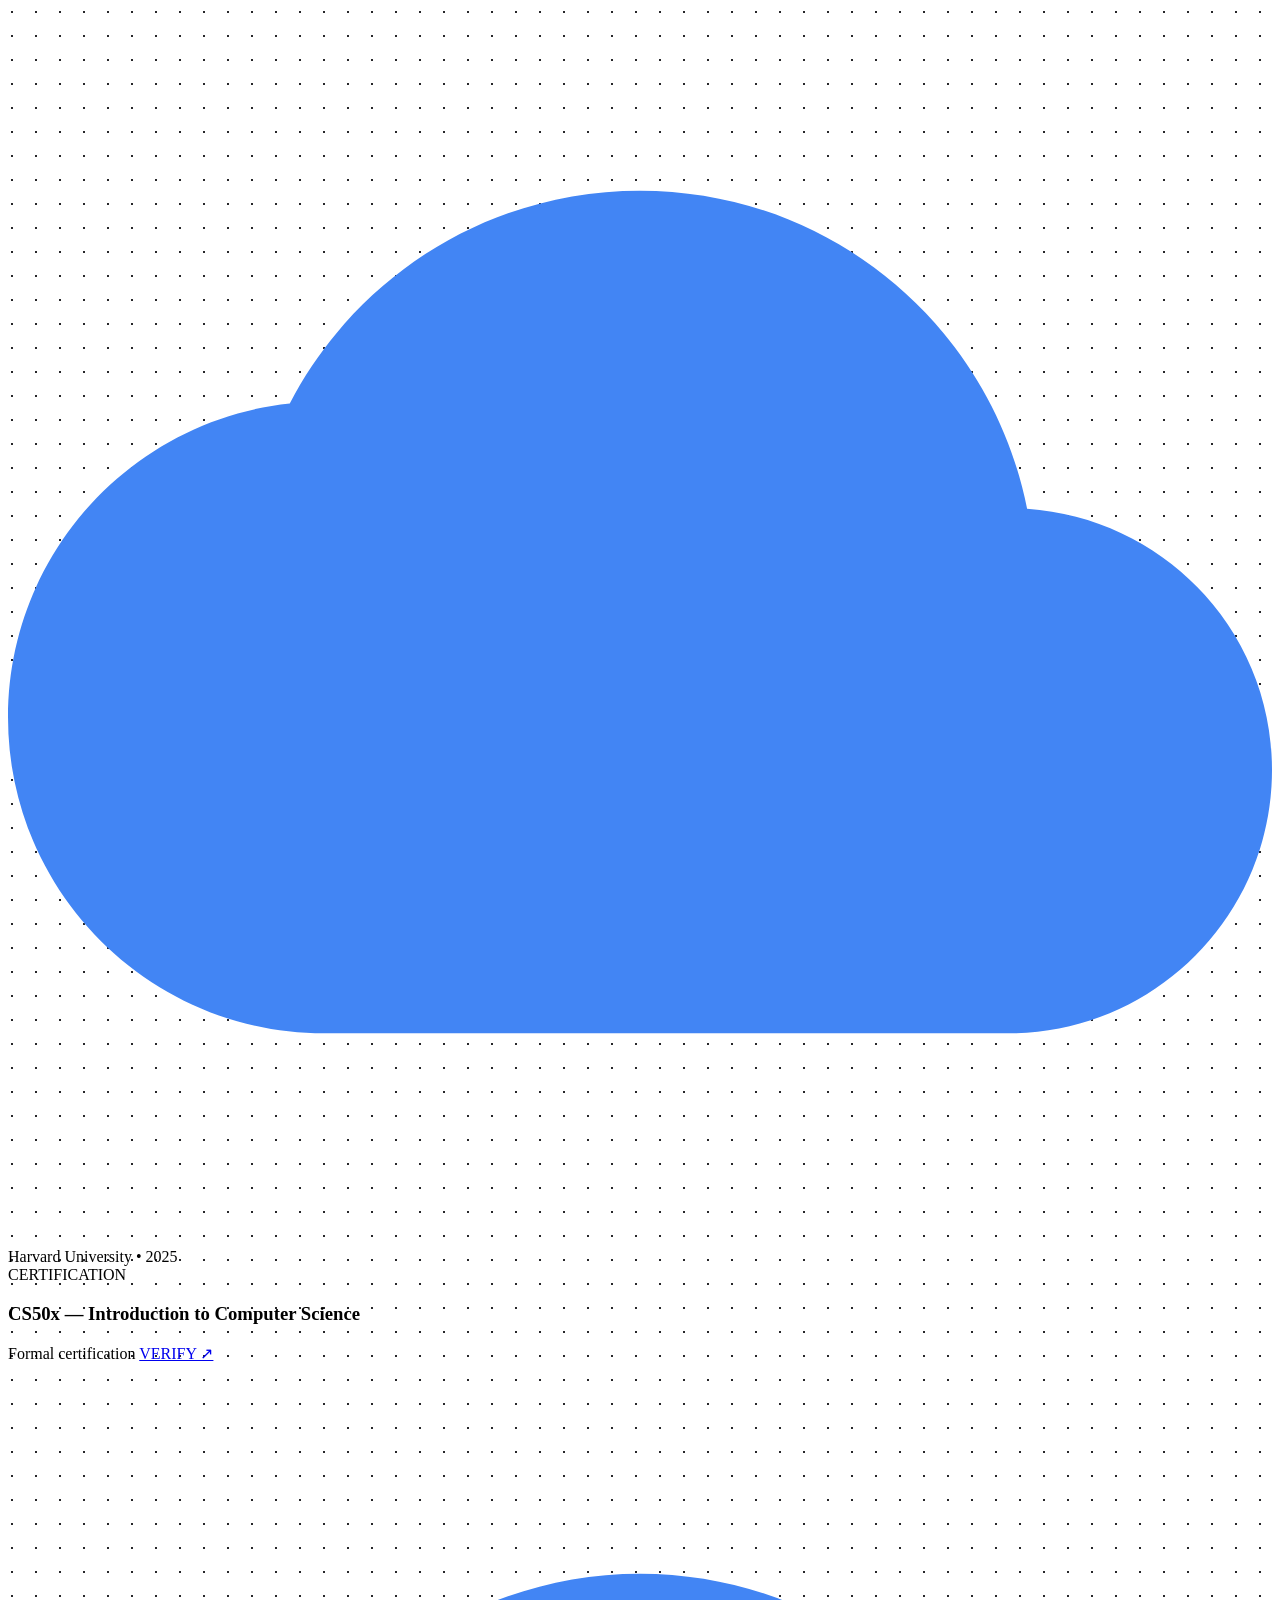
==== commit 7ee4f5d4: "Update portfolio: BloodBridge tests to 128 and graduation status" ====
--- a/index.html
+++ b/index.html
@@ -727,7 +727,7 @@
                     </h3>
                     <p class="text-mono-muted text-xs leading-relaxed mb-3">
                         Urgent blood-request matching with progressive-radius search, QR-verified admission, optional
-                        ML scoring with rule fallback, and Outbox reliable events. 55 endpoints, 169 tests.
+                        ML scoring with rule fallback, and Outbox reliable events. 55 endpoints, 128 tests.
                     </p>
                     <p class="font-mono text-[11px] text-mono-muted leading-relaxed mb-6">
                         25km expansion · single-use QR · circuit breaker · org isolation
@@ -1046,7 +1046,7 @@
                     </div>
                     <div class="flex items-center justify-between gap-3 mb-2">
                         <div class="flex items-center gap-2.5">
-                            <span class="text-xs font-mono text-mono-muted">Expected 2026</span>
+                            <span class="text-xs font-mono text-mono-muted">Graduated July 2026</span>
                         </div>
                         <span
                             class="text-[10px] font-mono px-2 py-0.5 rounded bg-white/5 border border-white/10 text-white">Computer
